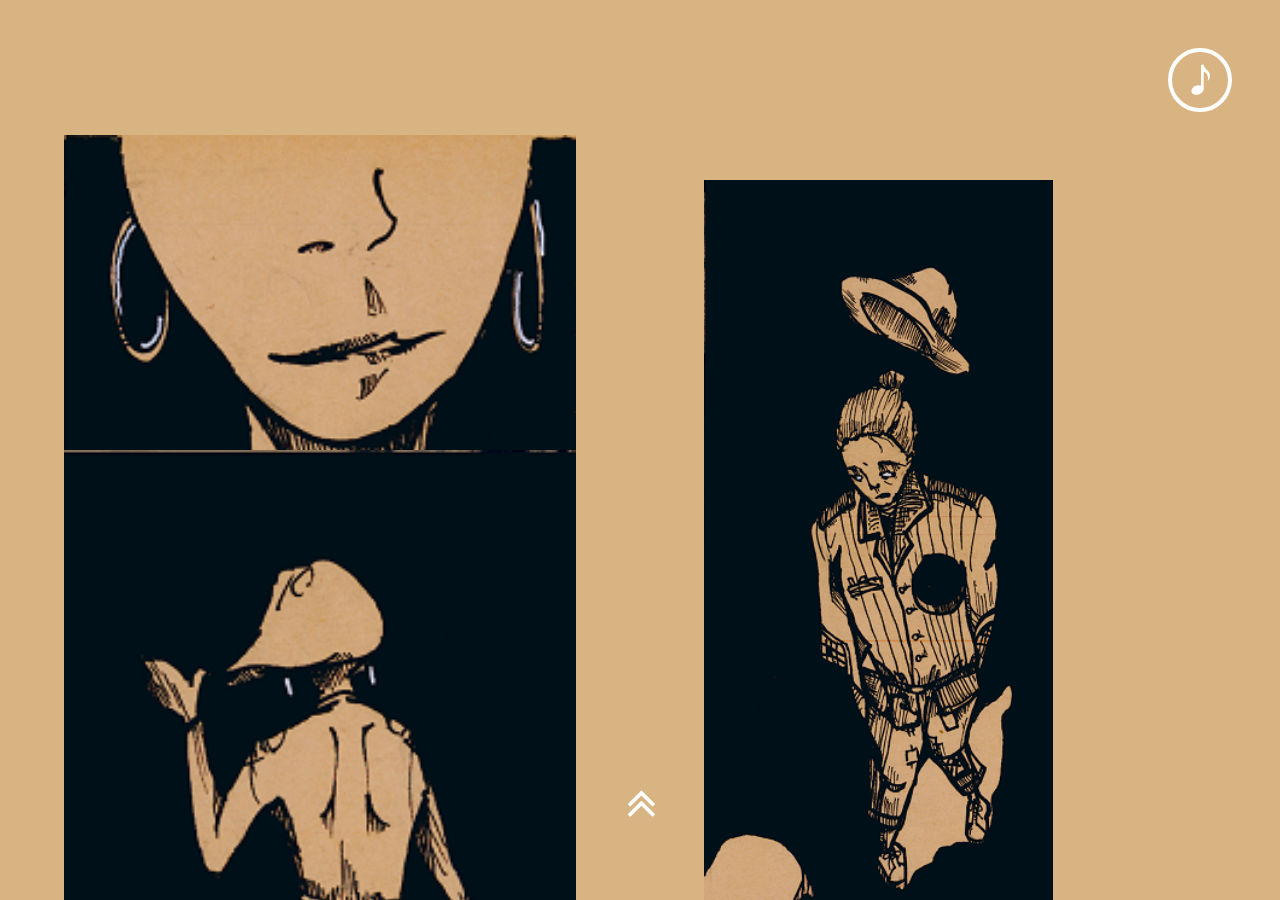
==== 2019-Halloween-H5-Page/index.html @ fe29098e "update" ====
<!DOCTYPE html>
<html lang="en">

<head>
    <meta charset="UTF-8">
    <title>Halloween</title>
    <meta name="viewport" content="width=device-width, initial-scale=1.0, user-scalable=no">
    <!-- Add your keywords and description here for SEO. -->
    <meta name="keywords" content="">
    <meta name="description" content="">
    <link rel="shortcut icon" type="image/png" href="images/favicon.png"/>

    <!-- Uncomment this if you need apple touch icon. -->
    <!--
    <link rel="apple-touch-icon" href="touch-icon-iphone.png">
    <link rel="apple-touch-icon" sizes="76x76" href="touch-icon-ipad.png">
    <link rel="apple-touch-icon" sizes="120x120" href="touch-icon-iphone-retina.png">
    <link rel="apple-touch-icon" sizes="152x152" href="touch-icon-ipad-retina.png">
    -->

    <!-- Don't delete this. It's needed for development workflow. -->
    <link rel="stylesheet" href="stylesheets/bundle.css">
</head>

<body>
<div class="loading-overlay">
    <img src="images/loading.svg">
</div>

<div class="swiper-container">
    <div class="swiper-wrapper">
        <div class="swiper-slide slide-1">
            <div class="item-image animated" data-ani-name="fadeInLeft" data-ani-duration="1s" data-ani-delay="0s"></div>
            <div class="item-image2 animated" data-ani-name="fadeInLeft" data-ani-duration="1s" data-ani-delay="0.4s"></div>
            <div class="item-image3 animated" data-ani-name="fadeInRight" data-ani-duration="1s" data-ani-delay="0.8s"></div>
        </div>
        <div class="swiper-slide slide-2">
            <div class="item-image animated" data-ani-name="fadeInLeft" data-ani-duration="1s" data-ani-delay="0s"></div>
            <div class="item-image2 animated" data-ani-name="fadeInRight" data-ani-duration="1s" data-ani-delay="0.4s"></div>
            <div class="item-image3 animated" data-ani-name="fadeInUp" data-ani-duration="1s" data-ani-delay="1.2s"></div>
            <div class="item-image4 animated" data-ani-name="fadeInRight" data-ani-duration="1s" data-ani-delay="0.8s"></div>
        </div>
    </div>
</div>

<button class="up-arrow">
    <i class="icon-angle-double-up"></i>
</button>

<button class="btn-music">
    <i class="icon-note"></i>
</button>

<audio loop>
    <source src="audios/bgm.mp3" type="audio/mpeg">
</audio>

<!-- Don't delete this. It's needed for development workflow. -->
<script src="javascripts/bundle.js"></script>

</body>

</html>
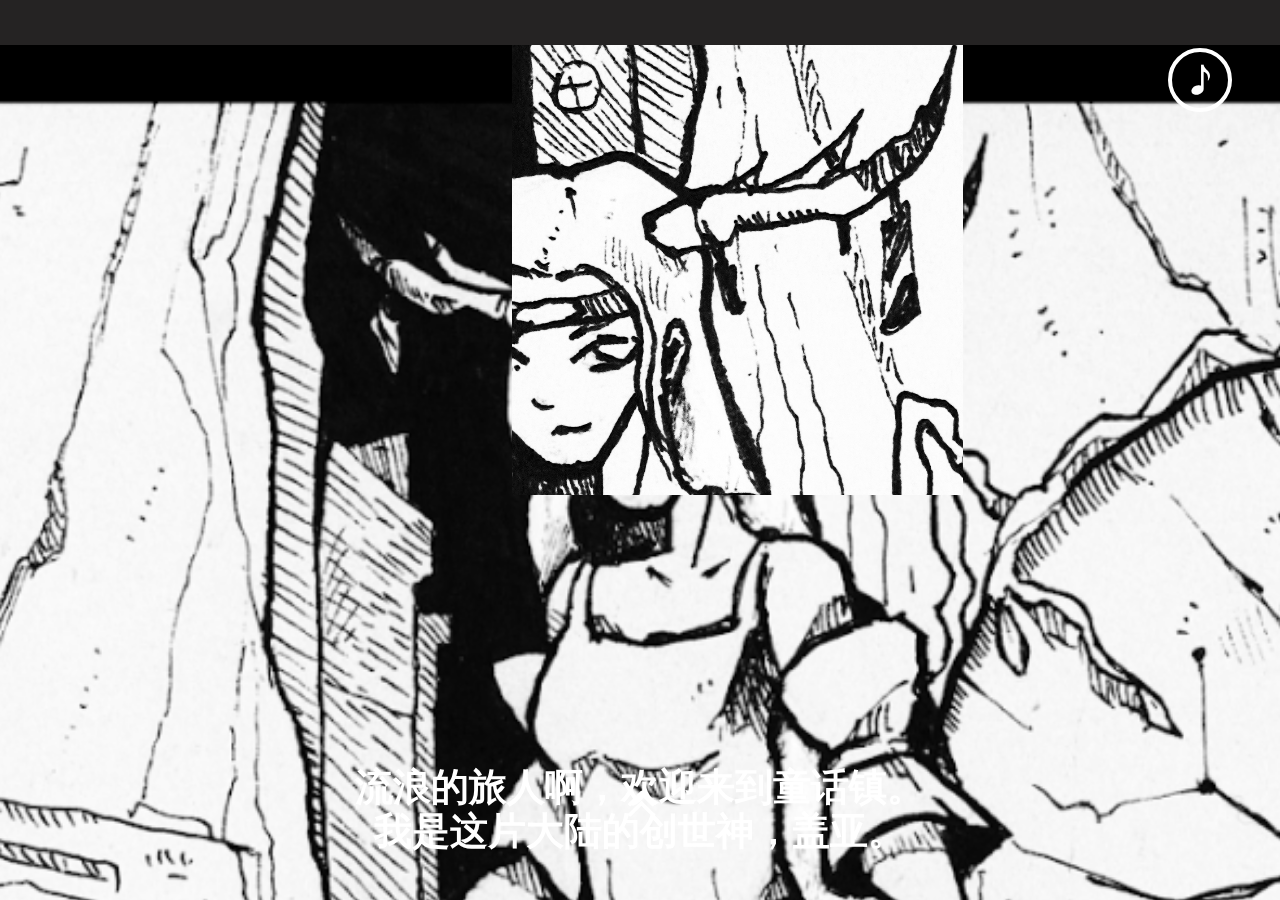
==== commit 0afa64a1: "demo 1" ====
--- a/2019-Halloween-H5-Page/index.html
+++ b/2019-Halloween-H5-Page/index.html
@@ -19,7 +19,7 @@
     -->
 
     <!-- Don't delete this. It's needed for development workflow. -->
-    <link rel="stylesheet" href="stylesheets/bundle.css">
+    <link rel="stylesheet" href="stylesheets/bundle.min.css">
 </head>
 
 <body>
@@ -30,15 +30,73 @@
 <div class="swiper-container">
     <div class="swiper-wrapper">
         <div class="swiper-slide slide-1">
-            <div class="item-image animated" data-ani-name="fadeInLeft" data-ani-duration="1s" data-ani-delay="0s"></div>
-            <div class="item-image2 animated" data-ani-name="fadeInLeft" data-ani-duration="1s" data-ani-delay="0.4s"></div>
-            <div class="item-image3 animated" data-ani-name="fadeInRight" data-ani-duration="1s" data-ani-delay="0.8s"></div>
+            <div class="item-image1 animated" data-ani-name="fadeInLeft" data-ani-duration="1s" data-ani-delay="0s"></div>
+            <div class="item-image2 animated" data-ani-name="fadeInRight" data-ani-duration="1s" data-ani-delay="0.9s"></div>
+            <p class="item-text animated" data-ani-name="fadeInRight" data-ani-duration="1s" data-ani-delay="1.2s">
+                流浪的旅人啊，欢迎来到童话镇。<br/>我是这片大陆的创世神，盖亚。
+            </p>
         </div>
         <div class="swiper-slide slide-2">
-            <div class="item-image animated" data-ani-name="fadeInLeft" data-ani-duration="1s" data-ani-delay="0s"></div>
-            <div class="item-image2 animated" data-ani-name="fadeInRight" data-ani-duration="1s" data-ani-delay="0.4s"></div>
-            <div class="item-image3 animated" data-ani-name="fadeInUp" data-ani-duration="1s" data-ani-delay="1.2s"></div>
-            <div class="item-image4 animated" data-ani-name="fadeInRight" data-ani-duration="1s" data-ani-delay="0.8s"></div>
+            <marquee scrollamount="10" direction="right" behavior="scroll">
+                <img class="item-image" src="../images/02.png">
+                <img class="item-image" src="../images/02.png">
+                <img class="item-image" src="../images/02.png">
+                <img class="item-image" src="../images/02.png">
+                <img class="item-image" src="../images/02.png">
+                <img class="item-image" src="../images/02.png">
+                <img class="item-image" src="../images/02.png">
+            </marquee>
+            <p class="item-text animated" data-ani-name="fadeInLeft" data-ani-duration="2s" data-ani-delay="0.3s">
+                在这片大陆上,<br/>你会遇见英勇的勇士。
+            </p>
+        </div>
+        <div class="swiper-slide slide-3">
+            <marquee scrollamount="10" direction="left" behavior="scroll">
+                <img class="item-image" src="../images/03.png">
+                <img class="item-image" src="../images/03.png">
+                <img class="item-image" src="../images/03.png">
+                <img class="item-image" src="../images/03.png">
+                <img class="item-image" src="../images/03.png">
+                <img class="item-image" src="../images/03.png">
+                <img class="item-image" src="../images/02.png">
+            </marquee>
+            <p class="item-text animated" data-ani-name="fadeInRight" data-ani-duration="2s" data-ani-delay="0.3s">也有看见温柔的姑娘,</p>
+        </div>
+        <div class="swiper-slide slide-4">
+            <img class="item-image" src="../images/04.gif">
+            <p class="item-text animated" data-ani-name="fadeInUp" data-ani-duration="1s" data-ani-delay="0.3s">但是… … 这并不是全部。</p>
+        </div>
+        <div class="swiper-slide slide-5">
+            <marquee scrollamount="10" direction="right" behavior="alternate">
+                <img class="item-image" src="../images/05.png">
+            </marquee>
+            <p class="item-text animated" data-ani-name="fadeInRight" data-ani-duration="2s" data-ani-delay="0.3s">创造与毁灭共存，正义与邪恶共生。我相信混沌。</p>
+        </div>
+        <div class="swiper-slide slide-6">
+            <div class="item-image animated" data-ani-name="flipInY" data-ani-duration="1s" data-ani-delay="0s"></div>
+            <p class="item-text animated" data-ani-name="fadeInRight" data-ani-duration="1s" data-ani-delay="0.6s">11月1，是这片大陆年度祭典的一天，也是紧接着万圣夜百鬼夜行的一天。</p>
+        </div>
+        <div class="swiper-slide slide-7">
+            <div class="item-image animated" data-ani-name="fadeInDown" data-ani-duration="1s" data-ani-delay="0s"></div>
+            <p class="item-text animated" data-ani-name="fadeInUp" data-ani-duration="1s" data-ani-delay="0.6s">加入我们，加入我。</p>
+        </div>
+        <div class="swiper-slide slide-8">
+            <p class="item-text1 animated" data-ani-name="fadeInDown" data-ani-duration="1s" data-ani-delay="0s">
+                11/01，8PM-12AM，<br/>童话镇不见不散
+            </p>
+            <div class="item-image animated" data-ani-name="flipInY" data-ani-duration="1s" data-ani-delay="0.3s"></div>
+            <p class="item-text2 animated" data-ani-name="fadeInUp" data-ani-duration="1s" data-ani-delay="0.6s">
+                【HI SQUARE 二维码】 <br/>
+                20-07 127th Street,TOPSAA INC, R floor, Flushing<br/>
+                11/ 01, 8PM-12AM<br/>
+                Halloween Immersive Party Experience<br/>
+            </p>
+        </div>
+        <div class="swiper-slide slide-9">
+            <div class="item-image1 animated" data-ani-name="flipInY" data-ani-duration="1s" data-ani-delay="0s"></div>
+            <div class="item-image2 animated" data-ani-name="flipInY" data-ani-duration="1s" data-ani-delay="0s"></div>
+            <div class="item-image3 animated" data-ani-name="flipInY" data-ani-duration="1s" data-ani-delay="0s"></div>
+            <div class="item-image4 animated" data-ani-name="flipInY" data-ani-duration="1s" data-ani-delay="0s"></div>
         </div>
     </div>
 </div>
@@ -56,7 +114,7 @@
 </audio>
 
 <!-- Don't delete this. It's needed for development workflow. -->
-<script src="javascripts/bundle.js"></script>
+<script src="javascripts/bundle.min.js"></script>
 
 </body>
 
--- a/2019-Halloween-H5-Page/stylesheets/bundle.min.css
+++ b/2019-Halloween-H5-Page/stylesheets/bundle.min.css
@@ -0,0 +1,7 @@
+@charset "UTF-8";/*! normalize.css v5.0.0 | MIT License | github.com/necolas/normalize.css */button,hr,input{overflow:visible}audio,canvas,progress,video{display:inline-block}progress,sub,sup{vertical-align:baseline}*,legend{box-sizing:border-box}html{font-family:sans-serif;line-height:1.15;-ms-text-size-adjust:100%;-webkit-text-size-adjust:100%}body{margin:0}article,aside,details,figcaption,figure,footer,header,main,menu,nav,section{display:block}h1{font-size:2em;margin:.67em 0}figure{margin:1em 40px}hr{box-sizing:content-box;height:0}code,kbd,pre,samp{font-family:monospace,monospace;font-size:1em}a{background-color:transparent;-webkit-text-decoration-skip:objects}a:active,a:hover{outline-width:0}abbr[title]{border-bottom:none;text-decoration:underline;text-decoration:underline dotted}b,strong{font-weight:bolder}dfn{font-style:italic}mark{background-color:#ff0;color:#000}small{font-size:80%}sub,sup{font-size:75%;line-height:0;position:relative}sub{bottom:-.25em}sup{top:-.5em}audio:not([controls]){display:none;height:0}img{border-style:none}svg:not(:root){overflow:hidden}button,input,optgroup,select,textarea{font-family:sans-serif;font-size:100%;line-height:1.15;margin:0}button,select{text-transform:none}[type=reset],[type=submit],button,html [type=button]{-webkit-appearance:button}[type=button]::-moz-focus-inner,[type=reset]::-moz-focus-inner,[type=submit]::-moz-focus-inner,button::-moz-focus-inner{border-style:none;padding:0}[type=button]:-moz-focusring,[type=reset]:-moz-focusring,[type=submit]:-moz-focusring,button:-moz-focusring{outline:ButtonText dotted 1px}fieldset{border:1px solid silver;margin:0 2px;padding:.35em .625em .75em}legend{color:inherit;display:table;max-width:100%;padding:0;white-space:normal}textarea{overflow:auto}[type=checkbox],[type=radio]{box-sizing:border-box;padding:0}[type=number]::-webkit-inner-spin-button,[type=number]::-webkit-outer-spin-button{height:auto}.swiper-slide,.swiper-wrapper{width:100%;height:100%;position:relative}[type=search]{-webkit-appearance:textfield;outline-offset:-2px}[type=search]::-webkit-search-cancel-button,[type=search]::-webkit-search-decoration{-webkit-appearance:none}::-webkit-file-upload-button{-webkit-appearance:button;font:inherit}summary{display:list-item}[hidden],template{display:none}.swiper-container{margin-left:auto;margin-right:auto;position:relative;overflow:hidden;z-index:1}.swiper-container-no-flexbox .swiper-slide{float:left}.swiper-container-vertical>.swiper-wrapper{-webkit-box-orient:vertical;-moz-box-orient:vertical;-ms-flex-direction:column;-webkit-flex-direction:column;flex-direction:column}.swiper-wrapper{z-index:1;display:-webkit-box;display:-moz-box;display:-ms-flexbox;display:-webkit-flex;display:flex;-webkit-transition-property:-webkit-transform;-moz-transition-property:-moz-transform;-o-transition-property:-o-transform;-ms-transition-property:-ms-transform;transition-property:transform;-webkit-box-sizing:content-box;-moz-box-sizing:content-box;box-sizing:content-box}.swiper-container-android .swiper-slide,.swiper-wrapper{-webkit-transform:translate3d(0,0,0);-moz-transform:translate3d(0,0,0);-o-transform:translate(0,0);-ms-transform:translate3d(0,0,0);transform:translate3d(0,0,0)}.swiper-container-multirow>.swiper-wrapper{-webkit-box-lines:multiple;-moz-box-lines:multiple;-ms-flex-wrap:wrap;-webkit-flex-wrap:wrap;flex-wrap:wrap}.swiper-container-free-mode>.swiper-wrapper{-webkit-transition-timing-function:ease-out;-moz-transition-timing-function:ease-out;-ms-transition-timing-function:ease-out;-o-transition-timing-function:ease-out;transition-timing-function:ease-out;margin:0 auto}.swiper-slide{-webkit-flex-shrink:0;-ms-flex:0 0 auto;flex-shrink:0}.swiper-container-autoheight,.swiper-container-autoheight .swiper-slide{height:auto}.swiper-container-autoheight .swiper-wrapper{-webkit-box-align:start;-ms-flex-align:start;-webkit-align-items:flex-start;align-items:flex-start;-webkit-transition-property:-webkit-transform,height;-moz-transition-property:-moz-transform;-o-transition-property:-o-transform;-ms-transition-property:-ms-transform;transition-property:transform,height}.swiper-container .swiper-notification{position:absolute;left:0;top:0;pointer-events:none;opacity:0;z-index:-1000}.swiper-wp8-horizontal{-ms-touch-action:pan-y;touch-action:pan-y}.swiper-wp8-vertical{-ms-touch-action:pan-x;touch-action:pan-x}.swiper-button-next,.swiper-button-prev{position:absolute;top:50%;width:27px;height:44px;margin-top:-22px;z-index:10;cursor:pointer;-moz-background-size:27px 44px;-webkit-background-size:27px 44px;background-size:27px 44px;background-position:center;background-repeat:no-repeat}.swiper-button-next.swiper-button-disabled,.swiper-button-prev.swiper-button-disabled{opacity:.35;cursor:auto;pointer-events:none}.swiper-button-prev,.swiper-container-rtl .swiper-button-next{background-image:url("data:image/svg+xml;charset=utf-8,%3Csvg%20xmlns%3D'http%3A%2F%2Fwww.w3.org%2F2000%2Fsvg'%20viewBox%3D'0%200%2027%2044'%3E%3Cpath%20d%3D'M0%2C22L22%2C0l2.1%2C2.1L4.2%2C22l19.9%2C19.9L22%2C44L0%2C22L0%2C22L0%2C22z'%20fill%3D'%23007aff'%2F%3E%3C%2Fsvg%3E");left:10px;right:auto}.swiper-button-prev.swiper-button-black,.swiper-container-rtl .swiper-button-next.swiper-button-black{background-image:url("data:image/svg+xml;charset=utf-8,%3Csvg%20xmlns%3D'http%3A%2F%2Fwww.w3.org%2F2000%2Fsvg'%20viewBox%3D'0%200%2027%2044'%3E%3Cpath%20d%3D'M0%2C22L22%2C0l2.1%2C2.1L4.2%2C22l19.9%2C19.9L22%2C44L0%2C22L0%2C22L0%2C22z'%20fill%3D'%23000000'%2F%3E%3C%2Fsvg%3E")}.swiper-button-prev.swiper-button-white,.swiper-container-rtl .swiper-button-next.swiper-button-white{background-image:url("data:image/svg+xml;charset=utf-8,%3Csvg%20xmlns%3D'http%3A%2F%2Fwww.w3.org%2F2000%2Fsvg'%20viewBox%3D'0%200%2027%2044'%3E%3Cpath%20d%3D'M0%2C22L22%2C0l2.1%2C2.1L4.2%2C22l19.9%2C19.9L22%2C44L0%2C22L0%2C22L0%2C22z'%20fill%3D'%23ffffff'%2F%3E%3C%2Fsvg%3E")}.swiper-button-next,.swiper-container-rtl .swiper-button-prev{background-image:url("data:image/svg+xml;charset=utf-8,%3Csvg%20xmlns%3D'http%3A%2F%2Fwww.w3.org%2F2000%2Fsvg'%20viewBox%3D'0%200%2027%2044'%3E%3Cpath%20d%3D'M27%2C22L27%2C22L5%2C44l-2.1-2.1L22.8%2C22L2.9%2C2.1L5%2C0L27%2C22L27%2C22z'%20fill%3D'%23007aff'%2F%3E%3C%2Fsvg%3E");right:10px;left:auto}.swiper-button-next.swiper-button-black,.swiper-container-rtl .swiper-button-prev.swiper-button-black{background-image:url("data:image/svg+xml;charset=utf-8,%3Csvg%20xmlns%3D'http%3A%2F%2Fwww.w3.org%2F2000%2Fsvg'%20viewBox%3D'0%200%2027%2044'%3E%3Cpath%20d%3D'M27%2C22L27%2C22L5%2C44l-2.1-2.1L22.8%2C22L2.9%2C2.1L5%2C0L27%2C22L27%2C22z'%20fill%3D'%23000000'%2F%3E%3C%2Fsvg%3E")}.swiper-button-next.swiper-button-white,.swiper-container-rtl .swiper-button-prev.swiper-button-white{background-image:url("data:image/svg+xml;charset=utf-8,%3Csvg%20xmlns%3D'http%3A%2F%2Fwww.w3.org%2F2000%2Fsvg'%20viewBox%3D'0%200%2027%2044'%3E%3Cpath%20d%3D'M27%2C22L27%2C22L5%2C44l-2.1-2.1L22.8%2C22L2.9%2C2.1L5%2C0L27%2C22L27%2C22z'%20fill%3D'%23ffffff'%2F%3E%3C%2Fsvg%3E")}.swiper-pagination{position:absolute;text-align:center;-webkit-transition:.3s;-moz-transition:.3s;-o-transition:.3s;transition:.3s;-webkit-transform:translate3d(0,0,0);-ms-transform:translate3d(0,0,0);-o-transform:translate3d(0,0,0);transform:translate3d(0,0,0);z-index:10}.swiper-pagination.swiper-pagination-hidden{opacity:0}.swiper-container-horizontal>.swiper-pagination-bullets,.swiper-pagination-custom,.swiper-pagination-fraction{bottom:10px;left:0;width:100%}.swiper-pagination-bullet{width:8px;height:8px;display:inline-block;border-radius:100%;background:#000;opacity:.2}button.swiper-pagination-bullet{border:none;margin:0;padding:0;box-shadow:none;-moz-appearance:none;-ms-appearance:none;-webkit-appearance:none;appearance:none}.swiper-pagination-clickable .swiper-pagination-bullet{cursor:pointer}.swiper-pagination-white .swiper-pagination-bullet{background:#fff}.swiper-pagination-bullet-active{opacity:1;background:#007aff}.swiper-pagination-white .swiper-pagination-bullet-active{background:#fff}.swiper-pagination-black .swiper-pagination-bullet-active{background:#000}.swiper-container-vertical>.swiper-pagination-bullets{right:10px;top:50%;-webkit-transform:translate3d(0,-50%,0);-moz-transform:translate3d(0,-50%,0);-o-transform:translate(0,-50%);-ms-transform:translate3d(0,-50%,0);transform:translate3d(0,-50%,0)}.swiper-container-vertical>.swiper-pagination-bullets .swiper-pagination-bullet{margin:5px 0;display:block}.swiper-container-horizontal>.swiper-pagination-bullets .swiper-pagination-bullet{margin:0 5px}.swiper-pagination-progress{background:rgba(0,0,0,.25);position:absolute}.swiper-pagination-progress .swiper-pagination-progressbar{background:#007aff;position:absolute;left:0;top:0;width:100%;height:100%;-webkit-transform:scale(0);-ms-transform:scale(0);-o-transform:scale(0);transform:scale(0);-webkit-transform-origin:left top;-moz-transform-origin:left top;-ms-transform-origin:left top;-o-transform-origin:left top;transform-origin:left top}.swiper-container-rtl .swiper-pagination-progress .swiper-pagination-progressbar{-webkit-transform-origin:right top;-moz-transform-origin:right top;-ms-transform-origin:right top;-o-transform-origin:right top;transform-origin:right top}.swiper-container-horizontal>.swiper-pagination-progress{width:100%;height:4px;left:0;top:0}.swiper-container-vertical>.swiper-pagination-progress{width:4px;height:100%;left:0;top:0}.swiper-pagination-progress.swiper-pagination-white{background:rgba(255,255,255,.5)}.swiper-pagination-progress.swiper-pagination-white .swiper-pagination-progressbar{background:#fff}.swiper-pagination-progress.swiper-pagination-black .swiper-pagination-progressbar{background:#000}.swiper-container-3d{-webkit-perspective:1200px;-moz-perspective:1200px;-o-perspective:1200px;perspective:1200px}.swiper-container-3d .swiper-cube-shadow,.swiper-container-3d .swiper-slide,.swiper-container-3d .swiper-slide-shadow-bottom,.swiper-container-3d .swiper-slide-shadow-left,.swiper-container-3d .swiper-slide-shadow-right,.swiper-container-3d .swiper-slide-shadow-top,.swiper-container-3d .swiper-wrapper{-webkit-transform-style:preserve-3d;-moz-transform-style:preserve-3d;-ms-transform-style:preserve-3d;transform-style:preserve-3d}.swiper-container-3d .swiper-slide-shadow-bottom,.swiper-container-3d .swiper-slide-shadow-left,.swiper-container-3d .swiper-slide-shadow-right,.swiper-container-3d .swiper-slide-shadow-top{position:absolute;left:0;top:0;width:100%;height:100%;pointer-events:none;z-index:10}.swiper-container-3d .swiper-slide-shadow-left{background-image:-webkit-gradient(linear,left top,right top,from(rgba(0,0,0,.5)),to(rgba(0,0,0,0)));background-image:-webkit-linear-gradient(right,rgba(0,0,0,.5),rgba(0,0,0,0));background-image:-moz-linear-gradient(right,rgba(0,0,0,.5),rgba(0,0,0,0));background-image:-o-linear-gradient(right,rgba(0,0,0,.5),rgba(0,0,0,0));background-image:linear-gradient(to left,rgba(0,0,0,.5),rgba(0,0,0,0))}.swiper-container-3d .swiper-slide-shadow-right{background-image:-webkit-gradient(linear,right top,left top,from(rgba(0,0,0,.5)),to(rgba(0,0,0,0)));background-image:-webkit-linear-gradient(left,rgba(0,0,0,.5),rgba(0,0,0,0));background-image:-moz-linear-gradient(left,rgba(0,0,0,.5),rgba(0,0,0,0));background-image:-o-linear-gradient(left,rgba(0,0,0,.5),rgba(0,0,0,0));background-image:linear-gradient(to right,rgba(0,0,0,.5),rgba(0,0,0,0))}.swiper-container-3d .swiper-slide-shadow-top{background-image:-webkit-gradient(linear,left top,left bottom,from(rgba(0,0,0,.5)),to(rgba(0,0,0,0)));background-image:-webkit-linear-gradient(bottom,rgba(0,0,0,.5),rgba(0,0,0,0));background-image:-moz-linear-gradient(bottom,rgba(0,0,0,.5),rgba(0,0,0,0));background-image:-o-linear-gradient(bottom,rgba(0,0,0,.5),rgba(0,0,0,0));background-image:linear-gradient(to top,rgba(0,0,0,.5),rgba(0,0,0,0))}.swiper-container-3d .swiper-slide-shadow-bottom{background-image:-webkit-gradient(linear,left bottom,left top,from(rgba(0,0,0,.5)),to(rgba(0,0,0,0)));background-image:-webkit-linear-gradient(top,rgba(0,0,0,.5),rgba(0,0,0,0));background-image:-moz-linear-gradient(top,rgba(0,0,0,.5),rgba(0,0,0,0));background-image:-o-linear-gradient(top,rgba(0,0,0,.5),rgba(0,0,0,0));background-image:linear-gradient(to bottom,rgba(0,0,0,.5),rgba(0,0,0,0))}.swiper-container-coverflow .swiper-wrapper,.swiper-container-flip .swiper-wrapper{-ms-perspective:1200px}.swiper-container-cube,.swiper-container-flip{overflow:visible}.swiper-container-cube .swiper-slide,.swiper-container-flip .swiper-slide{pointer-events:none;-webkit-backface-visibility:hidden;-moz-backface-visibility:hidden;-ms-backface-visibility:hidden;backface-visibility:hidden;z-index:1}.swiper-container-cube .swiper-slide .swiper-slide,.swiper-container-flip .swiper-slide .swiper-slide{pointer-events:none}.swiper-container-cube .swiper-slide-active,.swiper-container-cube .swiper-slide-active .swiper-slide-active,.swiper-container-flip .swiper-slide-active,.swiper-container-flip .swiper-slide-active .swiper-slide-active{pointer-events:auto}.swiper-container-cube .swiper-slide-shadow-bottom,.swiper-container-cube .swiper-slide-shadow-left,.swiper-container-cube .swiper-slide-shadow-right,.swiper-container-cube .swiper-slide-shadow-top,.swiper-container-flip .swiper-slide-shadow-bottom,.swiper-container-flip .swiper-slide-shadow-left,.swiper-container-flip .swiper-slide-shadow-right,.swiper-container-flip .swiper-slide-shadow-top{z-index:0;-webkit-backface-visibility:hidden;-moz-backface-visibility:hidden;-ms-backface-visibility:hidden;backface-visibility:hidden}.swiper-container-cube .swiper-slide{visibility:hidden;-webkit-transform-origin:0 0;-moz-transform-origin:0 0;-ms-transform-origin:0 0;transform-origin:0 0;width:100%;height:100%}.swiper-container-cube.swiper-container-rtl .swiper-slide{-webkit-transform-origin:100% 0;-moz-transform-origin:100% 0;-ms-transform-origin:100% 0;transform-origin:100% 0}.swiper-container-cube .swiper-slide-active,.swiper-container-cube .swiper-slide-next,.swiper-container-cube .swiper-slide-next+.swiper-slide,.swiper-container-cube .swiper-slide-prev{pointer-events:auto;visibility:visible}.swiper-container-cube .swiper-cube-shadow{position:absolute;left:0;bottom:0;width:100%;height:100%;background:#000;opacity:.6;-webkit-filter:blur(50px);filter:blur(50px);z-index:0}.swiper-container-fade.swiper-container-free-mode .swiper-slide{-webkit-transition-timing-function:ease-out;-moz-transition-timing-function:ease-out;-ms-transition-timing-function:ease-out;-o-transition-timing-function:ease-out;transition-timing-function:ease-out}.swiper-container-fade .swiper-slide{pointer-events:none;-webkit-transition-property:opacity;-moz-transition-property:opacity;-o-transition-property:opacity;transition-property:opacity}.swiper-container-fade .swiper-slide .swiper-slide{pointer-events:none}.swiper-container-fade .swiper-slide-active,.swiper-container-fade .swiper-slide-active .swiper-slide-active{pointer-events:auto}.swiper-zoom-container{width:100%;height:100%;display:-webkit-box;display:-moz-box;display:-ms-flexbox;display:-webkit-flex;display:flex;-webkit-box-pack:center;-moz-box-pack:center;-ms-flex-pack:center;-webkit-justify-content:center;justify-content:center;-webkit-box-align:center;-moz-box-align:center;-ms-flex-align:center;-webkit-align-items:center;align-items:center;text-align:center}.swiper-zoom-container>canvas,.swiper-zoom-container>img,.swiper-zoom-container>svg{max-width:100%;max-height:100%;object-fit:contain}.swiper-scrollbar{border-radius:10px;position:relative;-ms-touch-action:none;background:rgba(0,0,0,.1)}.swiper-container-horizontal>.swiper-scrollbar{position:absolute;left:1%;bottom:3px;z-index:50;height:5px;width:98%}.swiper-container-vertical>.swiper-scrollbar{position:absolute;right:3px;top:1%;z-index:50;width:5px;height:98%}.swiper-scrollbar-drag{height:100%;width:100%;position:relative;background:rgba(0,0,0,.5);border-radius:10px;left:0;top:0}.loading-overlay,html{background-color:#000}.swiper-scrollbar-cursor-drag{cursor:move}.swiper-lazy-preloader{width:42px;height:42px;position:absolute;left:50%;top:50%;margin-left:-21px;margin-top:-21px;z-index:10;-webkit-transform-origin:50%;-moz-transform-origin:50%;transform-origin:50%;-webkit-animation:swiper-preloader-spin 1s steps(12,end) infinite;-moz-animation:swiper-preloader-spin 1s steps(12,end) infinite;animation:swiper-preloader-spin 1s steps(12,end) infinite}body,html{position:relative;width:100%;height:100%}.swiper-lazy-preloader:after{display:block;content:"";width:100%;height:100%;background-image:url("data:image/svg+xml;charset=utf-8,%3Csvg%20viewBox%3D'0%200%20120%20120'%20xmlns%3D'http%3A%2F%2Fwww.w3.org%2F2000%2Fsvg'%20xmlns%3Axlink%3D'http%3A%2F%2Fwww.w3.org%2F1999%2Fxlink'%3E%3Cdefs%3E%3Cline%20id%3D'l'%20x1%3D'60'%20x2%3D'60'%20y1%3D'7'%20y2%3D'27'%20stroke%3D'%236c6c6c'%20stroke-width%3D'11'%20stroke-linecap%3D'round'%2F%3E%3C%2Fdefs%3E%3Cg%3E%3Cuse%20xlink%3Ahref%3D'%23l'%20opacity%3D'.27'%2F%3E%3Cuse%20xlink%3Ahref%3D'%23l'%20opacity%3D'.27'%20transform%3D'rotate(30%2060%2C60)'%2F%3E%3Cuse%20xlink%3Ahref%3D'%23l'%20opacity%3D'.27'%20transform%3D'rotate(60%2060%2C60)'%2F%3E%3Cuse%20xlink%3Ahref%3D'%23l'%20opacity%3D'.27'%20transform%3D'rotate(90%2060%2C60)'%2F%3E%3Cuse%20xlink%3Ahref%3D'%23l'%20opacity%3D'.27'%20transform%3D'rotate(120%2060%2C60)'%2F%3E%3Cuse%20xlink%3Ahref%3D'%23l'%20opacity%3D'.27'%20transform%3D'rotate(150%2060%2C60)'%2F%3E%3Cuse%20xlink%3Ahref%3D'%23l'%20opacity%3D'.37'%20transform%3D'rotate(180%2060%2C60)'%2F%3E%3Cuse%20xlink%3Ahref%3D'%23l'%20opacity%3D'.46'%20transform%3D'rotate(210%2060%2C60)'%2F%3E%3Cuse%20xlink%3Ahref%3D'%23l'%20opacity%3D'.56'%20transform%3D'rotate(240%2060%2C60)'%2F%3E%3Cuse%20xlink%3Ahref%3D'%23l'%20opacity%3D'.66'%20transform%3D'rotate(270%2060%2C60)'%2F%3E%3Cuse%20xlink%3Ahref%3D'%23l'%20opacity%3D'.75'%20transform%3D'rotate(300%2060%2C60)'%2F%3E%3Cuse%20xlink%3Ahref%3D'%23l'%20opacity%3D'.85'%20transform%3D'rotate(330%2060%2C60)'%2F%3E%3C%2Fg%3E%3C%2Fsvg%3E");background-position:50%;-webkit-background-size:100%;background-size:100%;background-repeat:no-repeat}.swiper-lazy-preloader-white:after{background-image:url("data:image/svg+xml;charset=utf-8,%3Csvg%20viewBox%3D'0%200%20120%20120'%20xmlns%3D'http%3A%2F%2Fwww.w3.org%2F2000%2Fsvg'%20xmlns%3Axlink%3D'http%3A%2F%2Fwww.w3.org%2F1999%2Fxlink'%3E%3Cdefs%3E%3Cline%20id%3D'l'%20x1%3D'60'%20x2%3D'60'%20y1%3D'7'%20y2%3D'27'%20stroke%3D'%23fff'%20stroke-width%3D'11'%20stroke-linecap%3D'round'%2F%3E%3C%2Fdefs%3E%3Cg%3E%3Cuse%20xlink%3Ahref%3D'%23l'%20opacity%3D'.27'%2F%3E%3Cuse%20xlink%3Ahref%3D'%23l'%20opacity%3D'.27'%20transform%3D'rotate(30%2060%2C60)'%2F%3E%3Cuse%20xlink%3Ahref%3D'%23l'%20opacity%3D'.27'%20transform%3D'rotate(60%2060%2C60)'%2F%3E%3Cuse%20xlink%3Ahref%3D'%23l'%20opacity%3D'.27'%20transform%3D'rotate(90%2060%2C60)'%2F%3E%3Cuse%20xlink%3Ahref%3D'%23l'%20opacity%3D'.27'%20transform%3D'rotate(120%2060%2C60)'%2F%3E%3Cuse%20xlink%3Ahref%3D'%23l'%20opacity%3D'.27'%20transform%3D'rotate(150%2060%2C60)'%2F%3E%3Cuse%20xlink%3Ahref%3D'%23l'%20opacity%3D'.37'%20transform%3D'rotate(180%2060%2C60)'%2F%3E%3Cuse%20xlink%3Ahref%3D'%23l'%20opacity%3D'.46'%20transform%3D'rotate(210%2060%2C60)'%2F%3E%3Cuse%20xlink%3Ahref%3D'%23l'%20opacity%3D'.56'%20transform%3D'rotate(240%2060%2C60)'%2F%3E%3Cuse%20xlink%3Ahref%3D'%23l'%20opacity%3D'.66'%20transform%3D'rotate(270%2060%2C60)'%2F%3E%3Cuse%20xlink%3Ahref%3D'%23l'%20opacity%3D'.75'%20transform%3D'rotate(300%2060%2C60)'%2F%3E%3Cuse%20xlink%3Ahref%3D'%23l'%20opacity%3D'.85'%20transform%3D'rotate(330%2060%2C60)'%2F%3E%3C%2Fg%3E%3C%2Fsvg%3E")}@-webkit-keyframes swiper-preloader-spin{100%{-webkit-transform:rotate(360deg)}}@keyframes swiper-preloader-spin{100%{transform:rotate(360deg)}}/*!
+ * animate.css -https://daneden.github.io/animate.css/
+ * Version - 3.7.2
+ * Licensed under the MIT license - http://opensource.org/licenses/MIT
+ *
+ * Copyright (c) 2019 Daniel Eden
+ */@-webkit-keyframes bounce{20%,53%,80%,from,to{-webkit-animation-timing-function:cubic-bezier(.215,.61,.355,1);animation-timing-function:cubic-bezier(.215,.61,.355,1);-webkit-transform:translate3d(0,0,0);transform:translate3d(0,0,0)}40%,43%{-webkit-animation-timing-function:cubic-bezier(.755,.05,.855,.06);animation-timing-function:cubic-bezier(.755,.05,.855,.06);-webkit-transform:translate3d(0,-30px,0);transform:translate3d(0,-30px,0)}70%{-webkit-animation-timing-function:cubic-bezier(.755,.05,.855,.06);animation-timing-function:cubic-bezier(.755,.05,.855,.06);-webkit-transform:translate3d(0,-15px,0);transform:translate3d(0,-15px,0)}90%{-webkit-transform:translate3d(0,-4px,0);transform:translate3d(0,-4px,0)}}@keyframes bounce{20%,53%,80%,from,to{-webkit-animation-timing-function:cubic-bezier(.215,.61,.355,1);animation-timing-function:cubic-bezier(.215,.61,.355,1);-webkit-transform:translate3d(0,0,0);transform:translate3d(0,0,0)}40%,43%{-webkit-animation-timing-function:cubic-bezier(.755,.05,.855,.06);animation-timing-function:cubic-bezier(.755,.05,.855,.06);-webkit-transform:translate3d(0,-30px,0);transform:translate3d(0,-30px,0)}70%{-webkit-animation-timing-function:cubic-bezier(.755,.05,.855,.06);animation-timing-function:cubic-bezier(.755,.05,.855,.06);-webkit-transform:translate3d(0,-15px,0);transform:translate3d(0,-15px,0)}90%{-webkit-transform:translate3d(0,-4px,0);transform:translate3d(0,-4px,0)}}.bounce{-webkit-animation-name:bounce;animation-name:bounce;-webkit-transform-origin:center bottom;transform-origin:center bottom}@-webkit-keyframes flash{50%,from,to{opacity:1}25%,75%{opacity:0}}@keyframes flash{50%,from,to{opacity:1}25%,75%{opacity:0}}.flash{-webkit-animation-name:flash;animation-name:flash}@-webkit-keyframes pulse{from,to{-webkit-transform:scale3d(1,1,1);transform:scale3d(1,1,1)}50%{-webkit-transform:scale3d(1.05,1.05,1.05);transform:scale3d(1.05,1.05,1.05)}}@keyframes pulse{from,to{-webkit-transform:scale3d(1,1,1);transform:scale3d(1,1,1)}50%{-webkit-transform:scale3d(1.05,1.05,1.05);transform:scale3d(1.05,1.05,1.05)}}.pulse{-webkit-animation-name:pulse;animation-name:pulse}@-webkit-keyframes rubberBand{from,to{-webkit-transform:scale3d(1,1,1);transform:scale3d(1,1,1)}30%{-webkit-transform:scale3d(1.25,.75,1);transform:scale3d(1.25,.75,1)}40%{-webkit-transform:scale3d(.75,1.25,1);transform:scale3d(.75,1.25,1)}50%{-webkit-transform:scale3d(1.15,.85,1);transform:scale3d(1.15,.85,1)}65%{-webkit-transform:scale3d(.95,1.05,1);transform:scale3d(.95,1.05,1)}75%{-webkit-transform:scale3d(1.05,.95,1);transform:scale3d(1.05,.95,1)}}@keyframes rubberBand{from,to{-webkit-transform:scale3d(1,1,1);transform:scale3d(1,1,1)}30%{-webkit-transform:scale3d(1.25,.75,1);transform:scale3d(1.25,.75,1)}40%{-webkit-transform:scale3d(.75,1.25,1);transform:scale3d(.75,1.25,1)}50%{-webkit-transform:scale3d(1.15,.85,1);transform:scale3d(1.15,.85,1)}65%{-webkit-transform:scale3d(.95,1.05,1);transform:scale3d(.95,1.05,1)}75%{-webkit-transform:scale3d(1.05,.95,1);transform:scale3d(1.05,.95,1)}}.rubberBand{-webkit-animation-name:rubberBand;animation-name:rubberBand}@-webkit-keyframes shake{from,to{-webkit-transform:translate3d(0,0,0);transform:translate3d(0,0,0)}10%,30%,50%,70%,90%{-webkit-transform:translate3d(-10px,0,0);transform:translate3d(-10px,0,0)}20%,40%,60%,80%{-webkit-transform:translate3d(10px,0,0);transform:translate3d(10px,0,0)}}@keyframes shake{from,to{-webkit-transform:translate3d(0,0,0);transform:translate3d(0,0,0)}10%,30%,50%,70%,90%{-webkit-transform:translate3d(-10px,0,0);transform:translate3d(-10px,0,0)}20%,40%,60%,80%{-webkit-transform:translate3d(10px,0,0);transform:translate3d(10px,0,0)}}.shake{-webkit-animation-name:shake;animation-name:shake}@-webkit-keyframes headShake{0%{-webkit-transform:translateX(0);transform:translateX(0)}6.5%{-webkit-transform:translateX(-6px) rotateY(-9deg);transform:translateX(-6px) rotateY(-9deg)}18.5%{-webkit-transform:translateX(5px) rotateY(7deg);transform:translateX(5px) rotateY(7deg)}31.5%{-webkit-transform:translateX(-3px) rotateY(-5deg);transform:translateX(-3px) rotateY(-5deg)}43.5%{-webkit-transform:translateX(2px) rotateY(3deg);transform:translateX(2px) rotateY(3deg)}50%{-webkit-transform:translateX(0);transform:translateX(0)}}@keyframes headShake{0%{-webkit-transform:translateX(0);transform:translateX(0)}6.5%{-webkit-transform:translateX(-6px) rotateY(-9deg);transform:translateX(-6px) rotateY(-9deg)}18.5%{-webkit-transform:translateX(5px) rotateY(7deg);transform:translateX(5px) rotateY(7deg)}31.5%{-webkit-transform:translateX(-3px) rotateY(-5deg);transform:translateX(-3px) rotateY(-5deg)}43.5%{-webkit-transform:translateX(2px) rotateY(3deg);transform:translateX(2px) rotateY(3deg)}50%{-webkit-transform:translateX(0);transform:translateX(0)}}.headShake{-webkit-animation-timing-function:ease-in-out;animation-timing-function:ease-in-out;-webkit-animation-name:headShake;animation-name:headShake}@-webkit-keyframes swing{20%{-webkit-transform:rotate3d(0,0,1,15deg);transform:rotate3d(0,0,1,15deg)}40%{-webkit-transform:rotate3d(0,0,1,-10deg);transform:rotate3d(0,0,1,-10deg)}60%{-webkit-transform:rotate3d(0,0,1,5deg);transform:rotate3d(0,0,1,5deg)}80%{-webkit-transform:rotate3d(0,0,1,-5deg);transform:rotate3d(0,0,1,-5deg)}to{-webkit-transform:rotate3d(0,0,1,0deg);transform:rotate3d(0,0,1,0deg)}}@keyframes swing{20%{-webkit-transform:rotate3d(0,0,1,15deg);transform:rotate3d(0,0,1,15deg)}40%{-webkit-transform:rotate3d(0,0,1,-10deg);transform:rotate3d(0,0,1,-10deg)}60%{-webkit-transform:rotate3d(0,0,1,5deg);transform:rotate3d(0,0,1,5deg)}80%{-webkit-transform:rotate3d(0,0,1,-5deg);transform:rotate3d(0,0,1,-5deg)}to{-webkit-transform:rotate3d(0,0,1,0deg);transform:rotate3d(0,0,1,0deg)}}.swing{-webkit-transform-origin:top center;transform-origin:top center;-webkit-animation-name:swing;animation-name:swing}@-webkit-keyframes tada{from,to{-webkit-transform:scale3d(1,1,1);transform:scale3d(1,1,1)}10%,20%{-webkit-transform:scale3d(.9,.9,.9) rotate3d(0,0,1,-3deg);transform:scale3d(.9,.9,.9) rotate3d(0,0,1,-3deg)}30%,50%,70%,90%{-webkit-transform:scale3d(1.1,1.1,1.1) rotate3d(0,0,1,3deg);transform:scale3d(1.1,1.1,1.1) rotate3d(0,0,1,3deg)}40%,60%,80%{-webkit-transform:scale3d(1.1,1.1,1.1) rotate3d(0,0,1,-3deg);transform:scale3d(1.1,1.1,1.1) rotate3d(0,0,1,-3deg)}}@keyframes tada{from,to{-webkit-transform:scale3d(1,1,1);transform:scale3d(1,1,1)}10%,20%{-webkit-transform:scale3d(.9,.9,.9) rotate3d(0,0,1,-3deg);transform:scale3d(.9,.9,.9) rotate3d(0,0,1,-3deg)}30%,50%,70%,90%{-webkit-transform:scale3d(1.1,1.1,1.1) rotate3d(0,0,1,3deg);transform:scale3d(1.1,1.1,1.1) rotate3d(0,0,1,3deg)}40%,60%,80%{-webkit-transform:scale3d(1.1,1.1,1.1) rotate3d(0,0,1,-3deg);transform:scale3d(1.1,1.1,1.1) rotate3d(0,0,1,-3deg)}}.tada{-webkit-animation-name:tada;animation-name:tada}@-webkit-keyframes wobble{from,to{-webkit-transform:translate3d(0,0,0);transform:translate3d(0,0,0)}15%{-webkit-transform:translate3d(-25%,0,0) rotate3d(0,0,1,-5deg);transform:translate3d(-25%,0,0) rotate3d(0,0,1,-5deg)}30%{-webkit-transform:translate3d(20%,0,0) rotate3d(0,0,1,3deg);transform:translate3d(20%,0,0) rotate3d(0,0,1,3deg)}45%{-webkit-transform:translate3d(-15%,0,0) rotate3d(0,0,1,-3deg);transform:translate3d(-15%,0,0) rotate3d(0,0,1,-3deg)}60%{-webkit-transform:translate3d(10%,0,0) rotate3d(0,0,1,2deg);transform:translate3d(10%,0,0) rotate3d(0,0,1,2deg)}75%{-webkit-transform:translate3d(-5%,0,0) rotate3d(0,0,1,-1deg);transform:translate3d(-5%,0,0) rotate3d(0,0,1,-1deg)}}@keyframes wobble{from,to{-webkit-transform:translate3d(0,0,0);transform:translate3d(0,0,0)}15%{-webkit-transform:translate3d(-25%,0,0) rotate3d(0,0,1,-5deg);transform:translate3d(-25%,0,0) rotate3d(0,0,1,-5deg)}30%{-webkit-transform:translate3d(20%,0,0) rotate3d(0,0,1,3deg);transform:translate3d(20%,0,0) rotate3d(0,0,1,3deg)}45%{-webkit-transform:translate3d(-15%,0,0) rotate3d(0,0,1,-3deg);transform:translate3d(-15%,0,0) rotate3d(0,0,1,-3deg)}60%{-webkit-transform:translate3d(10%,0,0) rotate3d(0,0,1,2deg);transform:translate3d(10%,0,0) rotate3d(0,0,1,2deg)}75%{-webkit-transform:translate3d(-5%,0,0) rotate3d(0,0,1,-1deg);transform:translate3d(-5%,0,0) rotate3d(0,0,1,-1deg)}}.wobble{-webkit-animation-name:wobble;animation-name:wobble}@-webkit-keyframes jello{11.1%,from,to{-webkit-transform:translate3d(0,0,0);transform:translate3d(0,0,0)}22.2%{-webkit-transform:skewX(-12.5deg) skewY(-12.5deg);transform:skewX(-12.5deg) skewY(-12.5deg)}33.3%{-webkit-transform:skewX(6.25deg) skewY(6.25deg);transform:skewX(6.25deg) skewY(6.25deg)}44.4%{-webkit-transform:skewX(-3.125deg) skewY(-3.125deg);transform:skewX(-3.125deg) skewY(-3.125deg)}55.5%{-webkit-transform:skewX(1.5625deg) skewY(1.5625deg);transform:skewX(1.5625deg) skewY(1.5625deg)}66.6%{-webkit-transform:skewX(-.78125deg) skewY(-.78125deg);transform:skewX(-.78125deg) skewY(-.78125deg)}77.7%{-webkit-transform:skewX(.390625deg) skewY(.390625deg);transform:skewX(.390625deg) skewY(.390625deg)}88.8%{-webkit-transform:skewX(-.1953125deg) skewY(-.1953125deg);transform:skewX(-.1953125deg) skewY(-.1953125deg)}}@keyframes jello{11.1%,from,to{-webkit-transform:translate3d(0,0,0);transform:translate3d(0,0,0)}22.2%{-webkit-transform:skewX(-12.5deg) skewY(-12.5deg);transform:skewX(-12.5deg) skewY(-12.5deg)}33.3%{-webkit-transform:skewX(6.25deg) skewY(6.25deg);transform:skewX(6.25deg) skewY(6.25deg)}44.4%{-webkit-transform:skewX(-3.125deg) skewY(-3.125deg);transform:skewX(-3.125deg) skewY(-3.125deg)}55.5%{-webkit-transform:skewX(1.5625deg) skewY(1.5625deg);transform:skewX(1.5625deg) skewY(1.5625deg)}66.6%{-webkit-transform:skewX(-.78125deg) skewY(-.78125deg);transform:skewX(-.78125deg) skewY(-.78125deg)}77.7%{-webkit-transform:skewX(.390625deg) skewY(.390625deg);transform:skewX(.390625deg) skewY(.390625deg)}88.8%{-webkit-transform:skewX(-.1953125deg) skewY(-.1953125deg);transform:skewX(-.1953125deg) skewY(-.1953125deg)}}.jello{-webkit-animation-name:jello;animation-name:jello;-webkit-transform-origin:center;transform-origin:center}@-webkit-keyframes heartBeat{0%,28%,70%{-webkit-transform:scale(1);transform:scale(1)}14%,42%{-webkit-transform:scale(1.3);transform:scale(1.3)}}@keyframes heartBeat{0%,28%,70%{-webkit-transform:scale(1);transform:scale(1)}14%,42%{-webkit-transform:scale(1.3);transform:scale(1.3)}}.heartBeat{-webkit-animation-name:heartBeat;animation-name:heartBeat;-webkit-animation-duration:1.3s;animation-duration:1.3s;-webkit-animation-timing-function:ease-in-out;animation-timing-function:ease-in-out}@-webkit-keyframes bounceIn{20%,40%,60%,80%,from,to{-webkit-animation-timing-function:cubic-bezier(.215,.61,.355,1);animation-timing-function:cubic-bezier(.215,.61,.355,1)}0%{opacity:0;-webkit-transform:scale3d(.3,.3,.3);transform:scale3d(.3,.3,.3)}20%{-webkit-transform:scale3d(1.1,1.1,1.1);transform:scale3d(1.1,1.1,1.1)}40%{-webkit-transform:scale3d(.9,.9,.9);transform:scale3d(.9,.9,.9)}60%{opacity:1;-webkit-transform:scale3d(1.03,1.03,1.03);transform:scale3d(1.03,1.03,1.03)}80%{-webkit-transform:scale3d(.97,.97,.97);transform:scale3d(.97,.97,.97)}to{opacity:1;-webkit-transform:scale3d(1,1,1);transform:scale3d(1,1,1)}}@keyframes bounceIn{20%,40%,60%,80%,from,to{-webkit-animation-timing-function:cubic-bezier(.215,.61,.355,1);animation-timing-function:cubic-bezier(.215,.61,.355,1)}0%{opacity:0;-webkit-transform:scale3d(.3,.3,.3);transform:scale3d(.3,.3,.3)}20%{-webkit-transform:scale3d(1.1,1.1,1.1);transform:scale3d(1.1,1.1,1.1)}40%{-webkit-transform:scale3d(.9,.9,.9);transform:scale3d(.9,.9,.9)}60%{opacity:1;-webkit-transform:scale3d(1.03,1.03,1.03);transform:scale3d(1.03,1.03,1.03)}80%{-webkit-transform:scale3d(.97,.97,.97);transform:scale3d(.97,.97,.97)}to{opacity:1;-webkit-transform:scale3d(1,1,1);transform:scale3d(1,1,1)}}.bounceIn{-webkit-animation-duration:.75s;animation-duration:.75s;-webkit-animation-name:bounceIn;animation-name:bounceIn}.bounceOut,.flipOutX{-webkit-animation-duration:.75s}@-webkit-keyframes bounceInDown{60%,75%,90%,from,to{-webkit-animation-timing-function:cubic-bezier(.215,.61,.355,1);animation-timing-function:cubic-bezier(.215,.61,.355,1)}0%{opacity:0;-webkit-transform:translate3d(0,-3000px,0);transform:translate3d(0,-3000px,0)}60%{opacity:1;-webkit-transform:translate3d(0,25px,0);transform:translate3d(0,25px,0)}75%{-webkit-transform:translate3d(0,-10px,0);transform:translate3d(0,-10px,0)}90%{-webkit-transform:translate3d(0,5px,0);transform:translate3d(0,5px,0)}to{-webkit-transform:translate3d(0,0,0);transform:translate3d(0,0,0)}}@keyframes bounceInDown{60%,75%,90%,from,to{-webkit-animation-timing-function:cubic-bezier(.215,.61,.355,1);animation-timing-function:cubic-bezier(.215,.61,.355,1)}0%{opacity:0;-webkit-transform:translate3d(0,-3000px,0);transform:translate3d(0,-3000px,0)}60%{opacity:1;-webkit-transform:translate3d(0,25px,0);transform:translate3d(0,25px,0)}75%{-webkit-transform:translate3d(0,-10px,0);transform:translate3d(0,-10px,0)}90%{-webkit-transform:translate3d(0,5px,0);transform:translate3d(0,5px,0)}to{-webkit-transform:translate3d(0,0,0);transform:translate3d(0,0,0)}}.bounceInDown{-webkit-animation-name:bounceInDown;animation-name:bounceInDown}@-webkit-keyframes bounceInLeft{60%,75%,90%,from,to{-webkit-animation-timing-function:cubic-bezier(.215,.61,.355,1);animation-timing-function:cubic-bezier(.215,.61,.355,1)}0%{opacity:0;-webkit-transform:translate3d(-3000px,0,0);transform:translate3d(-3000px,0,0)}60%{opacity:1;-webkit-transform:translate3d(25px,0,0);transform:translate3d(25px,0,0)}75%{-webkit-transform:translate3d(-10px,0,0);transform:translate3d(-10px,0,0)}90%{-webkit-transform:translate3d(5px,0,0);transform:translate3d(5px,0,0)}to{-webkit-transform:translate3d(0,0,0);transform:translate3d(0,0,0)}}@keyframes bounceInLeft{60%,75%,90%,from,to{-webkit-animation-timing-function:cubic-bezier(.215,.61,.355,1);animation-timing-function:cubic-bezier(.215,.61,.355,1)}0%{opacity:0;-webkit-transform:translate3d(-3000px,0,0);transform:translate3d(-3000px,0,0)}60%{opacity:1;-webkit-transform:translate3d(25px,0,0);transform:translate3d(25px,0,0)}75%{-webkit-transform:translate3d(-10px,0,0);transform:translate3d(-10px,0,0)}90%{-webkit-transform:translate3d(5px,0,0);transform:translate3d(5px,0,0)}to{-webkit-transform:translate3d(0,0,0);transform:translate3d(0,0,0)}}.bounceInLeft{-webkit-animation-name:bounceInLeft;animation-name:bounceInLeft}@-webkit-keyframes bounceInRight{60%,75%,90%,from,to{-webkit-animation-timing-function:cubic-bezier(.215,.61,.355,1);animation-timing-function:cubic-bezier(.215,.61,.355,1)}from{opacity:0;-webkit-transform:translate3d(3000px,0,0);transform:translate3d(3000px,0,0)}60%{opacity:1;-webkit-transform:translate3d(-25px,0,0);transform:translate3d(-25px,0,0)}75%{-webkit-transform:translate3d(10px,0,0);transform:translate3d(10px,0,0)}90%{-webkit-transform:translate3d(-5px,0,0);transform:translate3d(-5px,0,0)}to{-webkit-transform:translate3d(0,0,0);transform:translate3d(0,0,0)}}@keyframes bounceInRight{60%,75%,90%,from,to{-webkit-animation-timing-function:cubic-bezier(.215,.61,.355,1);animation-timing-function:cubic-bezier(.215,.61,.355,1)}from{opacity:0;-webkit-transform:translate3d(3000px,0,0);transform:translate3d(3000px,0,0)}60%{opacity:1;-webkit-transform:translate3d(-25px,0,0);transform:translate3d(-25px,0,0)}75%{-webkit-transform:translate3d(10px,0,0);transform:translate3d(10px,0,0)}90%{-webkit-transform:translate3d(-5px,0,0);transform:translate3d(-5px,0,0)}to{-webkit-transform:translate3d(0,0,0);transform:translate3d(0,0,0)}}.bounceInRight{-webkit-animation-name:bounceInRight;animation-name:bounceInRight}@-webkit-keyframes bounceInUp{60%,75%,90%,from,to{-webkit-animation-timing-function:cubic-bezier(.215,.61,.355,1);animation-timing-function:cubic-bezier(.215,.61,.355,1)}from{opacity:0;-webkit-transform:translate3d(0,3000px,0);transform:translate3d(0,3000px,0)}60%{opacity:1;-webkit-transform:translate3d(0,-20px,0);transform:translate3d(0,-20px,0)}75%{-webkit-transform:translate3d(0,10px,0);transform:translate3d(0,10px,0)}90%{-webkit-transform:translate3d(0,-5px,0);transform:translate3d(0,-5px,0)}to{-webkit-transform:translate3d(0,0,0);transform:translate3d(0,0,0)}}@keyframes bounceInUp{60%,75%,90%,from,to{-webkit-animation-timing-function:cubic-bezier(.215,.61,.355,1);animation-timing-function:cubic-bezier(.215,.61,.355,1)}from{opacity:0;-webkit-transform:translate3d(0,3000px,0);transform:translate3d(0,3000px,0)}60%{opacity:1;-webkit-transform:translate3d(0,-20px,0);transform:translate3d(0,-20px,0)}75%{-webkit-transform:translate3d(0,10px,0);transform:translate3d(0,10px,0)}90%{-webkit-transform:translate3d(0,-5px,0);transform:translate3d(0,-5px,0)}to{-webkit-transform:translate3d(0,0,0);transform:translate3d(0,0,0)}}.bounceInUp{-webkit-animation-name:bounceInUp;animation-name:bounceInUp}@-webkit-keyframes bounceOut{20%{-webkit-transform:scale3d(.9,.9,.9);transform:scale3d(.9,.9,.9)}50%,55%{opacity:1;-webkit-transform:scale3d(1.1,1.1,1.1);transform:scale3d(1.1,1.1,1.1)}to{opacity:0;-webkit-transform:scale3d(.3,.3,.3);transform:scale3d(.3,.3,.3)}}@keyframes bounceOut{20%{-webkit-transform:scale3d(.9,.9,.9);transform:scale3d(.9,.9,.9)}50%,55%{opacity:1;-webkit-transform:scale3d(1.1,1.1,1.1);transform:scale3d(1.1,1.1,1.1)}to{opacity:0;-webkit-transform:scale3d(.3,.3,.3);transform:scale3d(.3,.3,.3)}}.bounceOut{animation-duration:.75s;-webkit-animation-name:bounceOut;animation-name:bounceOut}@-webkit-keyframes bounceOutDown{20%{-webkit-transform:translate3d(0,10px,0);transform:translate3d(0,10px,0)}40%,45%{opacity:1;-webkit-transform:translate3d(0,-20px,0);transform:translate3d(0,-20px,0)}to{opacity:0;-webkit-transform:translate3d(0,2000px,0);transform:translate3d(0,2000px,0)}}@keyframes bounceOutDown{20%{-webkit-transform:translate3d(0,10px,0);transform:translate3d(0,10px,0)}40%,45%{opacity:1;-webkit-transform:translate3d(0,-20px,0);transform:translate3d(0,-20px,0)}to{opacity:0;-webkit-transform:translate3d(0,2000px,0);transform:translate3d(0,2000px,0)}}.bounceOutDown{-webkit-animation-name:bounceOutDown;animation-name:bounceOutDown}@-webkit-keyframes bounceOutLeft{20%{opacity:1;-webkit-transform:translate3d(20px,0,0);transform:translate3d(20px,0,0)}to{opacity:0;-webkit-transform:translate3d(-2000px,0,0);transform:translate3d(-2000px,0,0)}}@keyframes bounceOutLeft{20%{opacity:1;-webkit-transform:translate3d(20px,0,0);transform:translate3d(20px,0,0)}to{opacity:0;-webkit-transform:translate3d(-2000px,0,0);transform:translate3d(-2000px,0,0)}}.bounceOutLeft{-webkit-animation-name:bounceOutLeft;animation-name:bounceOutLeft}@-webkit-keyframes bounceOutRight{20%{opacity:1;-webkit-transform:translate3d(-20px,0,0);transform:translate3d(-20px,0,0)}to{opacity:0;-webkit-transform:translate3d(2000px,0,0);transform:translate3d(2000px,0,0)}}@keyframes bounceOutRight{20%{opacity:1;-webkit-transform:translate3d(-20px,0,0);transform:translate3d(-20px,0,0)}to{opacity:0;-webkit-transform:translate3d(2000px,0,0);transform:translate3d(2000px,0,0)}}.bounceOutRight{-webkit-animation-name:bounceOutRight;animation-name:bounceOutRight}@-webkit-keyframes bounceOutUp{20%{-webkit-transform:translate3d(0,-10px,0);transform:translate3d(0,-10px,0)}40%,45%{opacity:1;-webkit-transform:translate3d(0,20px,0);transform:translate3d(0,20px,0)}to{opacity:0;-webkit-transform:translate3d(0,-2000px,0);transform:translate3d(0,-2000px,0)}}@keyframes bounceOutUp{20%{-webkit-transform:translate3d(0,-10px,0);transform:translate3d(0,-10px,0)}40%,45%{opacity:1;-webkit-transform:translate3d(0,20px,0);transform:translate3d(0,20px,0)}to{opacity:0;-webkit-transform:translate3d(0,-2000px,0);transform:translate3d(0,-2000px,0)}}.bounceOutUp{-webkit-animation-name:bounceOutUp;animation-name:bounceOutUp}@-webkit-keyframes fadeIn{from{opacity:0}to{opacity:1}}@keyframes fadeIn{from{opacity:0}to{opacity:1}}.fadeIn{-webkit-animation-name:fadeIn;animation-name:fadeIn}@-webkit-keyframes fadeInDown{from{opacity:0;-webkit-transform:translate3d(0,-100%,0);transform:translate3d(0,-100%,0)}to{opacity:1;-webkit-transform:translate3d(0,0,0);transform:translate3d(0,0,0)}}@keyframes fadeInDown{from{opacity:0;-webkit-transform:translate3d(0,-100%,0);transform:translate3d(0,-100%,0)}to{opacity:1;-webkit-transform:translate3d(0,0,0);transform:translate3d(0,0,0)}}.fadeInDown{-webkit-animation-name:fadeInDown;animation-name:fadeInDown}@-webkit-keyframes fadeInDownBig{from{opacity:0;-webkit-transform:translate3d(0,-2000px,0);transform:translate3d(0,-2000px,0)}to{opacity:1;-webkit-transform:translate3d(0,0,0);transform:translate3d(0,0,0)}}@keyframes fadeInDownBig{from{opacity:0;-webkit-transform:translate3d(0,-2000px,0);transform:translate3d(0,-2000px,0)}to{opacity:1;-webkit-transform:translate3d(0,0,0);transform:translate3d(0,0,0)}}.fadeInDownBig{-webkit-animation-name:fadeInDownBig;animation-name:fadeInDownBig}@-webkit-keyframes fadeInLeft{from{opacity:0;-webkit-transform:translate3d(-100%,0,0);transform:translate3d(-100%,0,0)}to{opacity:1;-webkit-transform:translate3d(0,0,0);transform:translate3d(0,0,0)}}@keyframes fadeInLeft{from{opacity:0;-webkit-transform:translate3d(-100%,0,0);transform:translate3d(-100%,0,0)}to{opacity:1;-webkit-transform:translate3d(0,0,0);transform:translate3d(0,0,0)}}.fadeInLeft{-webkit-animation-name:fadeInLeft;animation-name:fadeInLeft}@-webkit-keyframes fadeInLeftBig{from{opacity:0;-webkit-transform:translate3d(-2000px,0,0);transform:translate3d(-2000px,0,0)}to{opacity:1;-webkit-transform:translate3d(0,0,0);transform:translate3d(0,0,0)}}@keyframes fadeInLeftBig{from{opacity:0;-webkit-transform:translate3d(-2000px,0,0);transform:translate3d(-2000px,0,0)}to{opacity:1;-webkit-transform:translate3d(0,0,0);transform:translate3d(0,0,0)}}.fadeInLeftBig{-webkit-animation-name:fadeInLeftBig;animation-name:fadeInLeftBig}@-webkit-keyframes fadeInRight{from{opacity:0;-webkit-transform:translate3d(100%,0,0);transform:translate3d(100%,0,0)}to{opacity:1;-webkit-transform:translate3d(0,0,0);transform:translate3d(0,0,0)}}@keyframes fadeInRight{from{opacity:0;-webkit-transform:translate3d(100%,0,0);transform:translate3d(100%,0,0)}to{opacity:1;-webkit-transform:translate3d(0,0,0);transform:translate3d(0,0,0)}}.fadeInRight{-webkit-animation-name:fadeInRight;animation-name:fadeInRight}@-webkit-keyframes fadeInRightBig{from{opacity:0;-webkit-transform:translate3d(2000px,0,0);transform:translate3d(2000px,0,0)}to{opacity:1;-webkit-transform:translate3d(0,0,0);transform:translate3d(0,0,0)}}@keyframes fadeInRightBig{from{opacity:0;-webkit-transform:translate3d(2000px,0,0);transform:translate3d(2000px,0,0)}to{opacity:1;-webkit-transform:translate3d(0,0,0);transform:translate3d(0,0,0)}}.fadeInRightBig{-webkit-animation-name:fadeInRightBig;animation-name:fadeInRightBig}@-webkit-keyframes fadeInUp{from{opacity:0;-webkit-transform:translate3d(0,100%,0);transform:translate3d(0,100%,0)}to{opacity:1;-webkit-transform:translate3d(0,0,0);transform:translate3d(0,0,0)}}@keyframes fadeInUp{from{opacity:0;-webkit-transform:translate3d(0,100%,0);transform:translate3d(0,100%,0)}to{opacity:1;-webkit-transform:translate3d(0,0,0);transform:translate3d(0,0,0)}}.fadeInUp{-webkit-animation-name:fadeInUp;animation-name:fadeInUp}@-webkit-keyframes fadeInUpBig{from{opacity:0;-webkit-transform:translate3d(0,2000px,0);transform:translate3d(0,2000px,0)}to{opacity:1;-webkit-transform:translate3d(0,0,0);transform:translate3d(0,0,0)}}@keyframes fadeInUpBig{from{opacity:0;-webkit-transform:translate3d(0,2000px,0);transform:translate3d(0,2000px,0)}to{opacity:1;-webkit-transform:translate3d(0,0,0);transform:translate3d(0,0,0)}}.fadeInUpBig{-webkit-animation-name:fadeInUpBig;animation-name:fadeInUpBig}@-webkit-keyframes fadeOut{from{opacity:1}to{opacity:0}}@keyframes fadeOut{from{opacity:1}to{opacity:0}}.fadeOut{-webkit-animation-name:fadeOut;animation-name:fadeOut}@-webkit-keyframes fadeOutDown{from{opacity:1}to{opacity:0;-webkit-transform:translate3d(0,100%,0);transform:translate3d(0,100%,0)}}@keyframes fadeOutDown{from{opacity:1}to{opacity:0;-webkit-transform:translate3d(0,100%,0);transform:translate3d(0,100%,0)}}.fadeOutDown{-webkit-animation-name:fadeOutDown;animation-name:fadeOutDown}@-webkit-keyframes fadeOutDownBig{from{opacity:1}to{opacity:0;-webkit-transform:translate3d(0,2000px,0);transform:translate3d(0,2000px,0)}}@keyframes fadeOutDownBig{from{opacity:1}to{opacity:0;-webkit-transform:translate3d(0,2000px,0);transform:translate3d(0,2000px,0)}}.fadeOutDownBig{-webkit-animation-name:fadeOutDownBig;animation-name:fadeOutDownBig}@-webkit-keyframes fadeOutLeft{from{opacity:1}to{opacity:0;-webkit-transform:translate3d(-100%,0,0);transform:translate3d(-100%,0,0)}}@keyframes fadeOutLeft{from{opacity:1}to{opacity:0;-webkit-transform:translate3d(-100%,0,0);transform:translate3d(-100%,0,0)}}.fadeOutLeft{-webkit-animation-name:fadeOutLeft;animation-name:fadeOutLeft}@-webkit-keyframes fadeOutLeftBig{from{opacity:1}to{opacity:0;-webkit-transform:translate3d(-2000px,0,0);transform:translate3d(-2000px,0,0)}}@keyframes fadeOutLeftBig{from{opacity:1}to{opacity:0;-webkit-transform:translate3d(-2000px,0,0);transform:translate3d(-2000px,0,0)}}.fadeOutLeftBig{-webkit-animation-name:fadeOutLeftBig;animation-name:fadeOutLeftBig}@-webkit-keyframes fadeOutRight{from{opacity:1}to{opacity:0;-webkit-transform:translate3d(100%,0,0);transform:translate3d(100%,0,0)}}@keyframes fadeOutRight{from{opacity:1}to{opacity:0;-webkit-transform:translate3d(100%,0,0);transform:translate3d(100%,0,0)}}.fadeOutRight{-webkit-animation-name:fadeOutRight;animation-name:fadeOutRight}@-webkit-keyframes fadeOutRightBig{from{opacity:1}to{opacity:0;-webkit-transform:translate3d(2000px,0,0);transform:translate3d(2000px,0,0)}}@keyframes fadeOutRightBig{from{opacity:1}to{opacity:0;-webkit-transform:translate3d(2000px,0,0);transform:translate3d(2000px,0,0)}}.fadeOutRightBig{-webkit-animation-name:fadeOutRightBig;animation-name:fadeOutRightBig}@-webkit-keyframes fadeOutUp{from{opacity:1}to{opacity:0;-webkit-transform:translate3d(0,-100%,0);transform:translate3d(0,-100%,0)}}@keyframes fadeOutUp{from{opacity:1}to{opacity:0;-webkit-transform:translate3d(0,-100%,0);transform:translate3d(0,-100%,0)}}.fadeOutUp{-webkit-animation-name:fadeOutUp;animation-name:fadeOutUp}@-webkit-keyframes fadeOutUpBig{from{opacity:1}to{opacity:0;-webkit-transform:translate3d(0,-2000px,0);transform:translate3d(0,-2000px,0)}}@keyframes fadeOutUpBig{from{opacity:1}to{opacity:0;-webkit-transform:translate3d(0,-2000px,0);transform:translate3d(0,-2000px,0)}}.fadeOutUpBig{-webkit-animation-name:fadeOutUpBig;animation-name:fadeOutUpBig}@-webkit-keyframes flip{from{-webkit-transform:perspective(400px) scale3d(1,1,1) translate3d(0,0,0) rotate3d(0,1,0,-360deg);transform:perspective(400px) scale3d(1,1,1) translate3d(0,0,0) rotate3d(0,1,0,-360deg);-webkit-animation-timing-function:ease-out;animation-timing-function:ease-out}40%{-webkit-transform:perspective(400px) scale3d(1,1,1) translate3d(0,0,150px) rotate3d(0,1,0,-190deg);transform:perspective(400px) scale3d(1,1,1) translate3d(0,0,150px) rotate3d(0,1,0,-190deg);-webkit-animation-timing-function:ease-out;animation-timing-function:ease-out}50%{-webkit-transform:perspective(400px) scale3d(1,1,1) translate3d(0,0,150px) rotate3d(0,1,0,-170deg);transform:perspective(400px) scale3d(1,1,1) translate3d(0,0,150px) rotate3d(0,1,0,-170deg);-webkit-animation-timing-function:ease-in;animation-timing-function:ease-in}80%{-webkit-transform:perspective(400px) scale3d(.95,.95,.95) translate3d(0,0,0) rotate3d(0,1,0,0deg);transform:perspective(400px) scale3d(.95,.95,.95) translate3d(0,0,0) rotate3d(0,1,0,0deg);-webkit-animation-timing-function:ease-in;animation-timing-function:ease-in}to{-webkit-transform:perspective(400px) scale3d(1,1,1) translate3d(0,0,0) rotate3d(0,1,0,0deg);transform:perspective(400px) scale3d(1,1,1) translate3d(0,0,0) rotate3d(0,1,0,0deg);-webkit-animation-timing-function:ease-in;animation-timing-function:ease-in}}@keyframes flip{from{-webkit-transform:perspective(400px) scale3d(1,1,1) translate3d(0,0,0) rotate3d(0,1,0,-360deg);transform:perspective(400px) scale3d(1,1,1) translate3d(0,0,0) rotate3d(0,1,0,-360deg);-webkit-animation-timing-function:ease-out;animation-timing-function:ease-out}40%{-webkit-transform:perspective(400px) scale3d(1,1,1) translate3d(0,0,150px) rotate3d(0,1,0,-190deg);transform:perspective(400px) scale3d(1,1,1) translate3d(0,0,150px) rotate3d(0,1,0,-190deg);-webkit-animation-timing-function:ease-out;animation-timing-function:ease-out}50%{-webkit-transform:perspective(400px) scale3d(1,1,1) translate3d(0,0,150px) rotate3d(0,1,0,-170deg);transform:perspective(400px) scale3d(1,1,1) translate3d(0,0,150px) rotate3d(0,1,0,-170deg);-webkit-animation-timing-function:ease-in;animation-timing-function:ease-in}80%{-webkit-transform:perspective(400px) scale3d(.95,.95,.95) translate3d(0,0,0) rotate3d(0,1,0,0deg);transform:perspective(400px) scale3d(.95,.95,.95) translate3d(0,0,0) rotate3d(0,1,0,0deg);-webkit-animation-timing-function:ease-in;animation-timing-function:ease-in}to{-webkit-transform:perspective(400px) scale3d(1,1,1) translate3d(0,0,0) rotate3d(0,1,0,0deg);transform:perspective(400px) scale3d(1,1,1) translate3d(0,0,0) rotate3d(0,1,0,0deg);-webkit-animation-timing-function:ease-in;animation-timing-function:ease-in}}.animated.flip{-webkit-backface-visibility:visible;backface-visibility:visible;-webkit-animation-name:flip;animation-name:flip}@-webkit-keyframes flipInX{from{-webkit-transform:perspective(400px) rotate3d(1,0,0,90deg);transform:perspective(400px) rotate3d(1,0,0,90deg);-webkit-animation-timing-function:ease-in;animation-timing-function:ease-in;opacity:0}40%{-webkit-transform:perspective(400px) rotate3d(1,0,0,-20deg);transform:perspective(400px) rotate3d(1,0,0,-20deg);-webkit-animation-timing-function:ease-in;animation-timing-function:ease-in}60%{-webkit-transform:perspective(400px) rotate3d(1,0,0,10deg);transform:perspective(400px) rotate3d(1,0,0,10deg);opacity:1}80%{-webkit-transform:perspective(400px) rotate3d(1,0,0,-5deg);transform:perspective(400px) rotate3d(1,0,0,-5deg)}to{-webkit-transform:perspective(400px);transform:perspective(400px)}}@keyframes flipInX{from{-webkit-transform:perspective(400px) rotate3d(1,0,0,90deg);transform:perspective(400px) rotate3d(1,0,0,90deg);-webkit-animation-timing-function:ease-in;animation-timing-function:ease-in;opacity:0}40%{-webkit-transform:perspective(400px) rotate3d(1,0,0,-20deg);transform:perspective(400px) rotate3d(1,0,0,-20deg);-webkit-animation-timing-function:ease-in;animation-timing-function:ease-in}60%{-webkit-transform:perspective(400px) rotate3d(1,0,0,10deg);transform:perspective(400px) rotate3d(1,0,0,10deg);opacity:1}80%{-webkit-transform:perspective(400px) rotate3d(1,0,0,-5deg);transform:perspective(400px) rotate3d(1,0,0,-5deg)}to{-webkit-transform:perspective(400px);transform:perspective(400px)}}.flipInX{-webkit-backface-visibility:visible!important;backface-visibility:visible!important;-webkit-animation-name:flipInX;animation-name:flipInX}.flipInY,.flipOutX{-webkit-backface-visibility:visible!important}@-webkit-keyframes flipInY{from{-webkit-transform:perspective(400px) rotate3d(0,1,0,90deg);transform:perspective(400px) rotate3d(0,1,0,90deg);-webkit-animation-timing-function:ease-in;animation-timing-function:ease-in;opacity:0}40%{-webkit-transform:perspective(400px) rotate3d(0,1,0,-20deg);transform:perspective(400px) rotate3d(0,1,0,-20deg);-webkit-animation-timing-function:ease-in;animation-timing-function:ease-in}60%{-webkit-transform:perspective(400px) rotate3d(0,1,0,10deg);transform:perspective(400px) rotate3d(0,1,0,10deg);opacity:1}80%{-webkit-transform:perspective(400px) rotate3d(0,1,0,-5deg);transform:perspective(400px) rotate3d(0,1,0,-5deg)}to{-webkit-transform:perspective(400px);transform:perspective(400px)}}@keyframes flipInY{from{-webkit-transform:perspective(400px) rotate3d(0,1,0,90deg);transform:perspective(400px) rotate3d(0,1,0,90deg);-webkit-animation-timing-function:ease-in;animation-timing-function:ease-in;opacity:0}40%{-webkit-transform:perspective(400px) rotate3d(0,1,0,-20deg);transform:perspective(400px) rotate3d(0,1,0,-20deg);-webkit-animation-timing-function:ease-in;animation-timing-function:ease-in}60%{-webkit-transform:perspective(400px) rotate3d(0,1,0,10deg);transform:perspective(400px) rotate3d(0,1,0,10deg);opacity:1}80%{-webkit-transform:perspective(400px) rotate3d(0,1,0,-5deg);transform:perspective(400px) rotate3d(0,1,0,-5deg)}to{-webkit-transform:perspective(400px);transform:perspective(400px)}}.flipInY{backface-visibility:visible!important;-webkit-animation-name:flipInY;animation-name:flipInY}@-webkit-keyframes flipOutX{from{-webkit-transform:perspective(400px);transform:perspective(400px)}30%{-webkit-transform:perspective(400px) rotate3d(1,0,0,-20deg);transform:perspective(400px) rotate3d(1,0,0,-20deg);opacity:1}to{-webkit-transform:perspective(400px) rotate3d(1,0,0,90deg);transform:perspective(400px) rotate3d(1,0,0,90deg);opacity:0}}@keyframes flipOutX{from{-webkit-transform:perspective(400px);transform:perspective(400px)}30%{-webkit-transform:perspective(400px) rotate3d(1,0,0,-20deg);transform:perspective(400px) rotate3d(1,0,0,-20deg);opacity:1}to{-webkit-transform:perspective(400px) rotate3d(1,0,0,90deg);transform:perspective(400px) rotate3d(1,0,0,90deg);opacity:0}}.flipOutX{animation-duration:.75s;-webkit-animation-name:flipOutX;animation-name:flipOutX;backface-visibility:visible!important}@-webkit-keyframes flipOutY{from{-webkit-transform:perspective(400px);transform:perspective(400px)}30%{-webkit-transform:perspective(400px) rotate3d(0,1,0,-15deg);transform:perspective(400px) rotate3d(0,1,0,-15deg);opacity:1}to{-webkit-transform:perspective(400px) rotate3d(0,1,0,90deg);transform:perspective(400px) rotate3d(0,1,0,90deg);opacity:0}}@keyframes flipOutY{from{-webkit-transform:perspective(400px);transform:perspective(400px)}30%{-webkit-transform:perspective(400px) rotate3d(0,1,0,-15deg);transform:perspective(400px) rotate3d(0,1,0,-15deg);opacity:1}to{-webkit-transform:perspective(400px) rotate3d(0,1,0,90deg);transform:perspective(400px) rotate3d(0,1,0,90deg);opacity:0}}.flipOutY{-webkit-animation-duration:.75s;animation-duration:.75s;-webkit-backface-visibility:visible!important;backface-visibility:visible!important;-webkit-animation-name:flipOutY;animation-name:flipOutY}@-webkit-keyframes lightSpeedIn{from{-webkit-transform:translate3d(100%,0,0) skewX(-30deg);transform:translate3d(100%,0,0) skewX(-30deg);opacity:0}60%{-webkit-transform:skewX(20deg);transform:skewX(20deg);opacity:1}80%{-webkit-transform:skewX(-5deg);transform:skewX(-5deg)}to{-webkit-transform:translate3d(0,0,0);transform:translate3d(0,0,0)}}@keyframes lightSpeedIn{from{-webkit-transform:translate3d(100%,0,0) skewX(-30deg);transform:translate3d(100%,0,0) skewX(-30deg);opacity:0}60%{-webkit-transform:skewX(20deg);transform:skewX(20deg);opacity:1}80%{-webkit-transform:skewX(-5deg);transform:skewX(-5deg)}to{-webkit-transform:translate3d(0,0,0);transform:translate3d(0,0,0)}}.lightSpeedIn{-webkit-animation-name:lightSpeedIn;animation-name:lightSpeedIn;-webkit-animation-timing-function:ease-out;animation-timing-function:ease-out}@-webkit-keyframes lightSpeedOut{from{opacity:1}to{-webkit-transform:translate3d(100%,0,0) skewX(30deg);transform:translate3d(100%,0,0) skewX(30deg);opacity:0}}@keyframes lightSpeedOut{from{opacity:1}to{-webkit-transform:translate3d(100%,0,0) skewX(30deg);transform:translate3d(100%,0,0) skewX(30deg);opacity:0}}.lightSpeedOut{-webkit-animation-name:lightSpeedOut;animation-name:lightSpeedOut;-webkit-animation-timing-function:ease-in;animation-timing-function:ease-in}@-webkit-keyframes rotateIn{from{-webkit-transform-origin:center;transform-origin:center;-webkit-transform:rotate3d(0,0,1,-200deg);transform:rotate3d(0,0,1,-200deg);opacity:0}to{-webkit-transform-origin:center;transform-origin:center;-webkit-transform:translate3d(0,0,0);transform:translate3d(0,0,0);opacity:1}}@keyframes rotateIn{from{-webkit-transform-origin:center;transform-origin:center;-webkit-transform:rotate3d(0,0,1,-200deg);transform:rotate3d(0,0,1,-200deg);opacity:0}to{-webkit-transform-origin:center;transform-origin:center;-webkit-transform:translate3d(0,0,0);transform:translate3d(0,0,0);opacity:1}}.rotateIn{-webkit-animation-name:rotateIn;animation-name:rotateIn}@-webkit-keyframes rotateInDownLeft{from{-webkit-transform-origin:left bottom;transform-origin:left bottom;-webkit-transform:rotate3d(0,0,1,-45deg);transform:rotate3d(0,0,1,-45deg);opacity:0}to{-webkit-transform-origin:left bottom;transform-origin:left bottom;-webkit-transform:translate3d(0,0,0);transform:translate3d(0,0,0);opacity:1}}@keyframes rotateInDownLeft{from{-webkit-transform-origin:left bottom;transform-origin:left bottom;-webkit-transform:rotate3d(0,0,1,-45deg);transform:rotate3d(0,0,1,-45deg);opacity:0}to{-webkit-transform-origin:left bottom;transform-origin:left bottom;-webkit-transform:translate3d(0,0,0);transform:translate3d(0,0,0);opacity:1}}.rotateInDownLeft{-webkit-animation-name:rotateInDownLeft;animation-name:rotateInDownLeft}@-webkit-keyframes rotateInDownRight{from{-webkit-transform-origin:right bottom;transform-origin:right bottom;-webkit-transform:rotate3d(0,0,1,45deg);transform:rotate3d(0,0,1,45deg);opacity:0}to{-webkit-transform-origin:right bottom;transform-origin:right bottom;-webkit-transform:translate3d(0,0,0);transform:translate3d(0,0,0);opacity:1}}@keyframes rotateInDownRight{from{-webkit-transform-origin:right bottom;transform-origin:right bottom;-webkit-transform:rotate3d(0,0,1,45deg);transform:rotate3d(0,0,1,45deg);opacity:0}to{-webkit-transform-origin:right bottom;transform-origin:right bottom;-webkit-transform:translate3d(0,0,0);transform:translate3d(0,0,0);opacity:1}}.rotateInDownRight{-webkit-animation-name:rotateInDownRight;animation-name:rotateInDownRight}@-webkit-keyframes rotateInUpLeft{from{-webkit-transform-origin:left bottom;transform-origin:left bottom;-webkit-transform:rotate3d(0,0,1,45deg);transform:rotate3d(0,0,1,45deg);opacity:0}to{-webkit-transform-origin:left bottom;transform-origin:left bottom;-webkit-transform:translate3d(0,0,0);transform:translate3d(0,0,0);opacity:1}}@keyframes rotateInUpLeft{from{-webkit-transform-origin:left bottom;transform-origin:left bottom;-webkit-transform:rotate3d(0,0,1,45deg);transform:rotate3d(0,0,1,45deg);opacity:0}to{-webkit-transform-origin:left bottom;transform-origin:left bottom;-webkit-transform:translate3d(0,0,0);transform:translate3d(0,0,0);opacity:1}}.rotateInUpLeft{-webkit-animation-name:rotateInUpLeft;animation-name:rotateInUpLeft}@-webkit-keyframes rotateInUpRight{from{-webkit-transform-origin:right bottom;transform-origin:right bottom;-webkit-transform:rotate3d(0,0,1,-90deg);transform:rotate3d(0,0,1,-90deg);opacity:0}to{-webkit-transform-origin:right bottom;transform-origin:right bottom;-webkit-transform:translate3d(0,0,0);transform:translate3d(0,0,0);opacity:1}}@keyframes rotateInUpRight{from{-webkit-transform-origin:right bottom;transform-origin:right bottom;-webkit-transform:rotate3d(0,0,1,-90deg);transform:rotate3d(0,0,1,-90deg);opacity:0}to{-webkit-transform-origin:right bottom;transform-origin:right bottom;-webkit-transform:translate3d(0,0,0);transform:translate3d(0,0,0);opacity:1}}.rotateInUpRight{-webkit-animation-name:rotateInUpRight;animation-name:rotateInUpRight}@-webkit-keyframes rotateOut{from{-webkit-transform-origin:center;transform-origin:center;opacity:1}to{-webkit-transform-origin:center;transform-origin:center;-webkit-transform:rotate3d(0,0,1,200deg);transform:rotate3d(0,0,1,200deg);opacity:0}}@keyframes rotateOut{from{-webkit-transform-origin:center;transform-origin:center;opacity:1}to{-webkit-transform-origin:center;transform-origin:center;-webkit-transform:rotate3d(0,0,1,200deg);transform:rotate3d(0,0,1,200deg);opacity:0}}.rotateOut{-webkit-animation-name:rotateOut;animation-name:rotateOut}@-webkit-keyframes rotateOutDownLeft{from{-webkit-transform-origin:left bottom;transform-origin:left bottom;opacity:1}to{-webkit-transform-origin:left bottom;transform-origin:left bottom;-webkit-transform:rotate3d(0,0,1,45deg);transform:rotate3d(0,0,1,45deg);opacity:0}}@keyframes rotateOutDownLeft{from{-webkit-transform-origin:left bottom;transform-origin:left bottom;opacity:1}to{-webkit-transform-origin:left bottom;transform-origin:left bottom;-webkit-transform:rotate3d(0,0,1,45deg);transform:rotate3d(0,0,1,45deg);opacity:0}}.rotateOutDownLeft{-webkit-animation-name:rotateOutDownLeft;animation-name:rotateOutDownLeft}@-webkit-keyframes rotateOutDownRight{from{-webkit-transform-origin:right bottom;transform-origin:right bottom;opacity:1}to{-webkit-transform-origin:right bottom;transform-origin:right bottom;-webkit-transform:rotate3d(0,0,1,-45deg);transform:rotate3d(0,0,1,-45deg);opacity:0}}@keyframes rotateOutDownRight{from{-webkit-transform-origin:right bottom;transform-origin:right bottom;opacity:1}to{-webkit-transform-origin:right bottom;transform-origin:right bottom;-webkit-transform:rotate3d(0,0,1,-45deg);transform:rotate3d(0,0,1,-45deg);opacity:0}}.rotateOutDownRight{-webkit-animation-name:rotateOutDownRight;animation-name:rotateOutDownRight}@-webkit-keyframes rotateOutUpLeft{from{-webkit-transform-origin:left bottom;transform-origin:left bottom;opacity:1}to{-webkit-transform-origin:left bottom;transform-origin:left bottom;-webkit-transform:rotate3d(0,0,1,-45deg);transform:rotate3d(0,0,1,-45deg);opacity:0}}@keyframes rotateOutUpLeft{from{-webkit-transform-origin:left bottom;transform-origin:left bottom;opacity:1}to{-webkit-transform-origin:left bottom;transform-origin:left bottom;-webkit-transform:rotate3d(0,0,1,-45deg);transform:rotate3d(0,0,1,-45deg);opacity:0}}.rotateOutUpLeft{-webkit-animation-name:rotateOutUpLeft;animation-name:rotateOutUpLeft}@-webkit-keyframes rotateOutUpRight{from{-webkit-transform-origin:right bottom;transform-origin:right bottom;opacity:1}to{-webkit-transform-origin:right bottom;transform-origin:right bottom;-webkit-transform:rotate3d(0,0,1,90deg);transform:rotate3d(0,0,1,90deg);opacity:0}}@keyframes rotateOutUpRight{from{-webkit-transform-origin:right bottom;transform-origin:right bottom;opacity:1}to{-webkit-transform-origin:right bottom;transform-origin:right bottom;-webkit-transform:rotate3d(0,0,1,90deg);transform:rotate3d(0,0,1,90deg);opacity:0}}.rotateOutUpRight{-webkit-animation-name:rotateOutUpRight;animation-name:rotateOutUpRight}@-webkit-keyframes hinge{0%{-webkit-transform-origin:top left;transform-origin:top left;-webkit-animation-timing-function:ease-in-out;animation-timing-function:ease-in-out}20%,60%{-webkit-transform:rotate3d(0,0,1,80deg);transform:rotate3d(0,0,1,80deg);-webkit-transform-origin:top left;transform-origin:top left;-webkit-animation-timing-function:ease-in-out;animation-timing-function:ease-in-out}40%,80%{-webkit-transform:rotate3d(0,0,1,60deg);transform:rotate3d(0,0,1,60deg);-webkit-transform-origin:top left;transform-origin:top left;-webkit-animation-timing-function:ease-in-out;animation-timing-function:ease-in-out;opacity:1}to{-webkit-transform:translate3d(0,700px,0);transform:translate3d(0,700px,0);opacity:0}}@keyframes hinge{0%{-webkit-transform-origin:top left;transform-origin:top left;-webkit-animation-timing-function:ease-in-out;animation-timing-function:ease-in-out}20%,60%{-webkit-transform:rotate3d(0,0,1,80deg);transform:rotate3d(0,0,1,80deg);-webkit-transform-origin:top left;transform-origin:top left;-webkit-animation-timing-function:ease-in-out;animation-timing-function:ease-in-out}40%,80%{-webkit-transform:rotate3d(0,0,1,60deg);transform:rotate3d(0,0,1,60deg);-webkit-transform-origin:top left;transform-origin:top left;-webkit-animation-timing-function:ease-in-out;animation-timing-function:ease-in-out;opacity:1}to{-webkit-transform:translate3d(0,700px,0);transform:translate3d(0,700px,0);opacity:0}}.hinge{-webkit-animation-duration:2s;animation-duration:2s;-webkit-animation-name:hinge;animation-name:hinge}@-webkit-keyframes jackInTheBox{from{opacity:0;-webkit-transform:scale(.1) rotate(30deg);transform:scale(.1) rotate(30deg);-webkit-transform-origin:center bottom;transform-origin:center bottom}50%{-webkit-transform:rotate(-10deg);transform:rotate(-10deg)}70%{-webkit-transform:rotate(3deg);transform:rotate(3deg)}to{opacity:1;-webkit-transform:scale(1);transform:scale(1)}}@keyframes jackInTheBox{from{opacity:0;-webkit-transform:scale(.1) rotate(30deg);transform:scale(.1) rotate(30deg);-webkit-transform-origin:center bottom;transform-origin:center bottom}50%{-webkit-transform:rotate(-10deg);transform:rotate(-10deg)}70%{-webkit-transform:rotate(3deg);transform:rotate(3deg)}to{opacity:1;-webkit-transform:scale(1);transform:scale(1)}}.jackInTheBox{-webkit-animation-name:jackInTheBox;animation-name:jackInTheBox}@-webkit-keyframes rollIn{from{opacity:0;-webkit-transform:translate3d(-100%,0,0) rotate3d(0,0,1,-120deg);transform:translate3d(-100%,0,0) rotate3d(0,0,1,-120deg)}to{opacity:1;-webkit-transform:translate3d(0,0,0);transform:translate3d(0,0,0)}}@keyframes rollIn{from{opacity:0;-webkit-transform:translate3d(-100%,0,0) rotate3d(0,0,1,-120deg);transform:translate3d(-100%,0,0) rotate3d(0,0,1,-120deg)}to{opacity:1;-webkit-transform:translate3d(0,0,0);transform:translate3d(0,0,0)}}.rollIn{-webkit-animation-name:rollIn;animation-name:rollIn}@-webkit-keyframes rollOut{from{opacity:1}to{opacity:0;-webkit-transform:translate3d(100%,0,0) rotate3d(0,0,1,120deg);transform:translate3d(100%,0,0) rotate3d(0,0,1,120deg)}}@keyframes rollOut{from{opacity:1}to{opacity:0;-webkit-transform:translate3d(100%,0,0) rotate3d(0,0,1,120deg);transform:translate3d(100%,0,0) rotate3d(0,0,1,120deg)}}.rollOut{-webkit-animation-name:rollOut;animation-name:rollOut}@-webkit-keyframes zoomIn{from{opacity:0;-webkit-transform:scale3d(.3,.3,.3);transform:scale3d(.3,.3,.3)}50%{opacity:1}}@keyframes zoomIn{from{opacity:0;-webkit-transform:scale3d(.3,.3,.3);transform:scale3d(.3,.3,.3)}50%{opacity:1}}.zoomIn{-webkit-animation-name:zoomIn;animation-name:zoomIn}@-webkit-keyframes zoomInDown{from{opacity:0;-webkit-transform:scale3d(.1,.1,.1) translate3d(0,-1000px,0);transform:scale3d(.1,.1,.1) translate3d(0,-1000px,0);-webkit-animation-timing-function:cubic-bezier(.55,.055,.675,.19);animation-timing-function:cubic-bezier(.55,.055,.675,.19)}60%{opacity:1;-webkit-transform:scale3d(.475,.475,.475) translate3d(0,60px,0);transform:scale3d(.475,.475,.475) translate3d(0,60px,0);-webkit-animation-timing-function:cubic-bezier(.175,.885,.32,1);animation-timing-function:cubic-bezier(.175,.885,.32,1)}}@keyframes zoomInDown{from{opacity:0;-webkit-transform:scale3d(.1,.1,.1) translate3d(0,-1000px,0);transform:scale3d(.1,.1,.1) translate3d(0,-1000px,0);-webkit-animation-timing-function:cubic-bezier(.55,.055,.675,.19);animation-timing-function:cubic-bezier(.55,.055,.675,.19)}60%{opacity:1;-webkit-transform:scale3d(.475,.475,.475) translate3d(0,60px,0);transform:scale3d(.475,.475,.475) translate3d(0,60px,0);-webkit-animation-timing-function:cubic-bezier(.175,.885,.32,1);animation-timing-function:cubic-bezier(.175,.885,.32,1)}}.zoomInDown{-webkit-animation-name:zoomInDown;animation-name:zoomInDown}@-webkit-keyframes zoomInLeft{from{opacity:0;-webkit-transform:scale3d(.1,.1,.1) translate3d(-1000px,0,0);transform:scale3d(.1,.1,.1) translate3d(-1000px,0,0);-webkit-animation-timing-function:cubic-bezier(.55,.055,.675,.19);animation-timing-function:cubic-bezier(.55,.055,.675,.19)}60%{opacity:1;-webkit-transform:scale3d(.475,.475,.475) translate3d(10px,0,0);transform:scale3d(.475,.475,.475) translate3d(10px,0,0);-webkit-animation-timing-function:cubic-bezier(.175,.885,.32,1);animation-timing-function:cubic-bezier(.175,.885,.32,1)}}@keyframes zoomInLeft{from{opacity:0;-webkit-transform:scale3d(.1,.1,.1) translate3d(-1000px,0,0);transform:scale3d(.1,.1,.1) translate3d(-1000px,0,0);-webkit-animation-timing-function:cubic-bezier(.55,.055,.675,.19);animation-timing-function:cubic-bezier(.55,.055,.675,.19)}60%{opacity:1;-webkit-transform:scale3d(.475,.475,.475) translate3d(10px,0,0);transform:scale3d(.475,.475,.475) translate3d(10px,0,0);-webkit-animation-timing-function:cubic-bezier(.175,.885,.32,1);animation-timing-function:cubic-bezier(.175,.885,.32,1)}}.zoomInLeft{-webkit-animation-name:zoomInLeft;animation-name:zoomInLeft}@-webkit-keyframes zoomInRight{from{opacity:0;-webkit-transform:scale3d(.1,.1,.1) translate3d(1000px,0,0);transform:scale3d(.1,.1,.1) translate3d(1000px,0,0);-webkit-animation-timing-function:cubic-bezier(.55,.055,.675,.19);animation-timing-function:cubic-bezier(.55,.055,.675,.19)}60%{opacity:1;-webkit-transform:scale3d(.475,.475,.475) translate3d(-10px,0,0);transform:scale3d(.475,.475,.475) translate3d(-10px,0,0);-webkit-animation-timing-function:cubic-bezier(.175,.885,.32,1);animation-timing-function:cubic-bezier(.175,.885,.32,1)}}@keyframes zoomInRight{from{opacity:0;-webkit-transform:scale3d(.1,.1,.1) translate3d(1000px,0,0);transform:scale3d(.1,.1,.1) translate3d(1000px,0,0);-webkit-animation-timing-function:cubic-bezier(.55,.055,.675,.19);animation-timing-function:cubic-bezier(.55,.055,.675,.19)}60%{opacity:1;-webkit-transform:scale3d(.475,.475,.475) translate3d(-10px,0,0);transform:scale3d(.475,.475,.475) translate3d(-10px,0,0);-webkit-animation-timing-function:cubic-bezier(.175,.885,.32,1);animation-timing-function:cubic-bezier(.175,.885,.32,1)}}.zoomInRight{-webkit-animation-name:zoomInRight;animation-name:zoomInRight}@-webkit-keyframes zoomInUp{from{opacity:0;-webkit-transform:scale3d(.1,.1,.1) translate3d(0,1000px,0);transform:scale3d(.1,.1,.1) translate3d(0,1000px,0);-webkit-animation-timing-function:cubic-bezier(.55,.055,.675,.19);animation-timing-function:cubic-bezier(.55,.055,.675,.19)}60%{opacity:1;-webkit-transform:scale3d(.475,.475,.475) translate3d(0,-60px,0);transform:scale3d(.475,.475,.475) translate3d(0,-60px,0);-webkit-animation-timing-function:cubic-bezier(.175,.885,.32,1);animation-timing-function:cubic-bezier(.175,.885,.32,1)}}@keyframes zoomInUp{from{opacity:0;-webkit-transform:scale3d(.1,.1,.1) translate3d(0,1000px,0);transform:scale3d(.1,.1,.1) translate3d(0,1000px,0);-webkit-animation-timing-function:cubic-bezier(.55,.055,.675,.19);animation-timing-function:cubic-bezier(.55,.055,.675,.19)}60%{opacity:1;-webkit-transform:scale3d(.475,.475,.475) translate3d(0,-60px,0);transform:scale3d(.475,.475,.475) translate3d(0,-60px,0);-webkit-animation-timing-function:cubic-bezier(.175,.885,.32,1);animation-timing-function:cubic-bezier(.175,.885,.32,1)}}.zoomInUp{-webkit-animation-name:zoomInUp;animation-name:zoomInUp}@-webkit-keyframes zoomOut{from{opacity:1}50%{opacity:0;-webkit-transform:scale3d(.3,.3,.3);transform:scale3d(.3,.3,.3)}to{opacity:0}}@keyframes zoomOut{from{opacity:1}50%{opacity:0;-webkit-transform:scale3d(.3,.3,.3);transform:scale3d(.3,.3,.3)}to{opacity:0}}.zoomOut{-webkit-animation-name:zoomOut;animation-name:zoomOut}@-webkit-keyframes zoomOutDown{40%{opacity:1;-webkit-transform:scale3d(.475,.475,.475) translate3d(0,-60px,0);transform:scale3d(.475,.475,.475) translate3d(0,-60px,0);-webkit-animation-timing-function:cubic-bezier(.55,.055,.675,.19);animation-timing-function:cubic-bezier(.55,.055,.675,.19)}to{opacity:0;-webkit-transform:scale3d(.1,.1,.1) translate3d(0,2000px,0);transform:scale3d(.1,.1,.1) translate3d(0,2000px,0);-webkit-transform-origin:center bottom;transform-origin:center bottom;-webkit-animation-timing-function:cubic-bezier(.175,.885,.32,1);animation-timing-function:cubic-bezier(.175,.885,.32,1)}}@keyframes zoomOutDown{40%{opacity:1;-webkit-transform:scale3d(.475,.475,.475) translate3d(0,-60px,0);transform:scale3d(.475,.475,.475) translate3d(0,-60px,0);-webkit-animation-timing-function:cubic-bezier(.55,.055,.675,.19);animation-timing-function:cubic-bezier(.55,.055,.675,.19)}to{opacity:0;-webkit-transform:scale3d(.1,.1,.1) translate3d(0,2000px,0);transform:scale3d(.1,.1,.1) translate3d(0,2000px,0);-webkit-transform-origin:center bottom;transform-origin:center bottom;-webkit-animation-timing-function:cubic-bezier(.175,.885,.32,1);animation-timing-function:cubic-bezier(.175,.885,.32,1)}}.zoomOutDown{-webkit-animation-name:zoomOutDown;animation-name:zoomOutDown}@-webkit-keyframes zoomOutLeft{40%{opacity:1;-webkit-transform:scale3d(.475,.475,.475) translate3d(42px,0,0);transform:scale3d(.475,.475,.475) translate3d(42px,0,0)}to{opacity:0;-webkit-transform:scale(.1) translate3d(-2000px,0,0);transform:scale(.1) translate3d(-2000px,0,0);-webkit-transform-origin:left center;transform-origin:left center}}@keyframes zoomOutLeft{40%{opacity:1;-webkit-transform:scale3d(.475,.475,.475) translate3d(42px,0,0);transform:scale3d(.475,.475,.475) translate3d(42px,0,0)}to{opacity:0;-webkit-transform:scale(.1) translate3d(-2000px,0,0);transform:scale(.1) translate3d(-2000px,0,0);-webkit-transform-origin:left center;transform-origin:left center}}.zoomOutLeft{-webkit-animation-name:zoomOutLeft;animation-name:zoomOutLeft}@-webkit-keyframes zoomOutRight{40%{opacity:1;-webkit-transform:scale3d(.475,.475,.475) translate3d(-42px,0,0);transform:scale3d(.475,.475,.475) translate3d(-42px,0,0)}to{opacity:0;-webkit-transform:scale(.1) translate3d(2000px,0,0);transform:scale(.1) translate3d(2000px,0,0);-webkit-transform-origin:right center;transform-origin:right center}}@keyframes zoomOutRight{40%{opacity:1;-webkit-transform:scale3d(.475,.475,.475) translate3d(-42px,0,0);transform:scale3d(.475,.475,.475) translate3d(-42px,0,0)}to{opacity:0;-webkit-transform:scale(.1) translate3d(2000px,0,0);transform:scale(.1) translate3d(2000px,0,0);-webkit-transform-origin:right center;transform-origin:right center}}.zoomOutRight{-webkit-animation-name:zoomOutRight;animation-name:zoomOutRight}@-webkit-keyframes zoomOutUp{40%{opacity:1;-webkit-transform:scale3d(.475,.475,.475) translate3d(0,60px,0);transform:scale3d(.475,.475,.475) translate3d(0,60px,0);-webkit-animation-timing-function:cubic-bezier(.55,.055,.675,.19);animation-timing-function:cubic-bezier(.55,.055,.675,.19)}to{opacity:0;-webkit-transform:scale3d(.1,.1,.1) translate3d(0,-2000px,0);transform:scale3d(.1,.1,.1) translate3d(0,-2000px,0);-webkit-transform-origin:center bottom;transform-origin:center bottom;-webkit-animation-timing-function:cubic-bezier(.175,.885,.32,1);animation-timing-function:cubic-bezier(.175,.885,.32,1)}}@keyframes zoomOutUp{40%{opacity:1;-webkit-transform:scale3d(.475,.475,.475) translate3d(0,60px,0);transform:scale3d(.475,.475,.475) translate3d(0,60px,0);-webkit-animation-timing-function:cubic-bezier(.55,.055,.675,.19);animation-timing-function:cubic-bezier(.55,.055,.675,.19)}to{opacity:0;-webkit-transform:scale3d(.1,.1,.1) translate3d(0,-2000px,0);transform:scale3d(.1,.1,.1) translate3d(0,-2000px,0);-webkit-transform-origin:center bottom;transform-origin:center bottom;-webkit-animation-timing-function:cubic-bezier(.175,.885,.32,1);animation-timing-function:cubic-bezier(.175,.885,.32,1)}}.zoomOutUp{-webkit-animation-name:zoomOutUp;animation-name:zoomOutUp}@-webkit-keyframes slideInDown{from{-webkit-transform:translate3d(0,-100%,0);transform:translate3d(0,-100%,0);visibility:visible}to{-webkit-transform:translate3d(0,0,0);transform:translate3d(0,0,0)}}@keyframes slideInDown{from{-webkit-transform:translate3d(0,-100%,0);transform:translate3d(0,-100%,0);visibility:visible}to{-webkit-transform:translate3d(0,0,0);transform:translate3d(0,0,0)}}.slideInDown{-webkit-animation-name:slideInDown;animation-name:slideInDown}@-webkit-keyframes slideInLeft{from{-webkit-transform:translate3d(-100%,0,0);transform:translate3d(-100%,0,0);visibility:visible}to{-webkit-transform:translate3d(0,0,0);transform:translate3d(0,0,0)}}@keyframes slideInLeft{from{-webkit-transform:translate3d(-100%,0,0);transform:translate3d(-100%,0,0);visibility:visible}to{-webkit-transform:translate3d(0,0,0);transform:translate3d(0,0,0)}}.slideInLeft{-webkit-animation-name:slideInLeft;animation-name:slideInLeft}@-webkit-keyframes slideInRight{from{-webkit-transform:translate3d(100%,0,0);transform:translate3d(100%,0,0);visibility:visible}to{-webkit-transform:translate3d(0,0,0);transform:translate3d(0,0,0)}}@keyframes slideInRight{from{-webkit-transform:translate3d(100%,0,0);transform:translate3d(100%,0,0);visibility:visible}to{-webkit-transform:translate3d(0,0,0);transform:translate3d(0,0,0)}}.slideInRight{-webkit-animation-name:slideInRight;animation-name:slideInRight}@-webkit-keyframes slideInUp{from{-webkit-transform:translate3d(0,100%,0);transform:translate3d(0,100%,0);visibility:visible}to{-webkit-transform:translate3d(0,0,0);transform:translate3d(0,0,0)}}@keyframes slideInUp{from{-webkit-transform:translate3d(0,100%,0);transform:translate3d(0,100%,0);visibility:visible}to{-webkit-transform:translate3d(0,0,0);transform:translate3d(0,0,0)}}.slideInUp{-webkit-animation-name:slideInUp;animation-name:slideInUp}@-webkit-keyframes slideOutDown{from{-webkit-transform:translate3d(0,0,0);transform:translate3d(0,0,0)}to{visibility:hidden;-webkit-transform:translate3d(0,100%,0);transform:translate3d(0,100%,0)}}@keyframes slideOutDown{from{-webkit-transform:translate3d(0,0,0);transform:translate3d(0,0,0)}to{visibility:hidden;-webkit-transform:translate3d(0,100%,0);transform:translate3d(0,100%,0)}}.slideOutDown{-webkit-animation-name:slideOutDown;animation-name:slideOutDown}@-webkit-keyframes slideOutLeft{from{-webkit-transform:translate3d(0,0,0);transform:translate3d(0,0,0)}to{visibility:hidden;-webkit-transform:translate3d(-100%,0,0);transform:translate3d(-100%,0,0)}}@keyframes slideOutLeft{from{-webkit-transform:translate3d(0,0,0);transform:translate3d(0,0,0)}to{visibility:hidden;-webkit-transform:translate3d(-100%,0,0);transform:translate3d(-100%,0,0)}}.slideOutLeft{-webkit-animation-name:slideOutLeft;animation-name:slideOutLeft}@-webkit-keyframes slideOutRight{from{-webkit-transform:translate3d(0,0,0);transform:translate3d(0,0,0)}to{visibility:hidden;-webkit-transform:translate3d(100%,0,0);transform:translate3d(100%,0,0)}}@keyframes slideOutRight{from{-webkit-transform:translate3d(0,0,0);transform:translate3d(0,0,0)}to{visibility:hidden;-webkit-transform:translate3d(100%,0,0);transform:translate3d(100%,0,0)}}.slideOutRight{-webkit-animation-name:slideOutRight;animation-name:slideOutRight}@-webkit-keyframes slideOutUp{from{-webkit-transform:translate3d(0,0,0);transform:translate3d(0,0,0)}to{visibility:hidden;-webkit-transform:translate3d(0,-100%,0);transform:translate3d(0,-100%,0)}}@keyframes slideOutUp{from{-webkit-transform:translate3d(0,0,0);transform:translate3d(0,0,0)}to{visibility:hidden;-webkit-transform:translate3d(0,-100%,0);transform:translate3d(0,-100%,0)}}.slideOutUp{-webkit-animation-name:slideOutUp;animation-name:slideOutUp}.animated{-webkit-animation-duration:1s;animation-duration:1s;-webkit-animation-fill-mode:both;animation-fill-mode:both}.animated.infinite{-webkit-animation-iteration-count:infinite;animation-iteration-count:infinite}.animated.delay-1s{-webkit-animation-delay:1s;animation-delay:1s}.animated.delay-2s{-webkit-animation-delay:2s;animation-delay:2s}.animated.delay-3s{-webkit-animation-delay:3s;animation-delay:3s}.animated.delay-4s{-webkit-animation-delay:4s;animation-delay:4s}.animated.delay-5s{-webkit-animation-delay:5s;animation-delay:5s}.animated.fast{-webkit-animation-duration:.8s;animation-duration:.8s}.animated.faster{-webkit-animation-duration:.5s;animation-duration:.5s}.animated.slow{-webkit-animation-duration:2s;animation-duration:2s}.animated.slower{-webkit-animation-duration:3s;animation-duration:3s}@media (print),(prefers-reduced-motion:reduce){.animated{-webkit-animation-duration:1ms!important;animation-duration:1ms!important;-webkit-transition-duration:1ms!important;transition-duration:1ms!important;-webkit-animation-iteration-count:1!important;animation-iteration-count:1!important}}button,input,select,textarea{outline:0}a,button{-webkit-tap-highlight-color:transparent}html{font-size:16px}@media all and (min-width:400px){html{font-size:22px}}@media all and (min-width:600px){html{font-size:32px}}.loading-overlay{position:fixed;width:100%;height:100%;z-index:9999}.btn-music,.up-arrow{z-index:999;padding:0}.loading-overlay img{width:10rem;height:10rem;margin:auto;position:absolute;top:0;bottom:0;left:0;right:0}.btn-music,.btn-music i,.up-arrow,.up-arrow i{width:2rem;height:2rem}.btn-music{background-color:transparent;position:fixed;top:1.5rem;right:1.5rem;border:.125rem solid #fff;border-radius:50%;animation:btnMusicAni 3s infinite linear}.btn-music i{text-align:center;line-height:2rem;color:#fff;font-size:1rem;position:absolute;top:-.125rem;left:-.125rem}.btn-music.paused{opacity:.4;animation:none}@keyframes btnMusicAni{0%{transform:rotate(0)}100%{transform:rotate(360deg)}}.up-arrow{position:fixed;bottom:2rem;left:50%;transform:translate3d(-50%,0,0);background:0 0;border:none;animation:upArrowAni 2s infinite linear}.slide-1,.slide-2,.slide-3,.slide-4,.slide-5,.slide-6,.slide-7,.slide-8,.slide-9{background-color:#252323}.up-arrow i{text-align:center;line-height:2rem;color:#fff;font-size:1.5rem}@keyframes upArrowAni{0%{opacity:0;transform:translate3d(-50%,30%,0)}30%{opacity:1;transform:translate3d(-50%,-20%,0)}60%{opacity:0;transform:translate3d(-50%,-35%,0)}100%{opacity:0;transform:translate3d(-50%,-50%,0)}}.swiper-container{width:100%;height:100%}.swiper-slide{overflow:hidden;background-size:cover;background-position:center;background-repeat:no-repeat}@font-face{font-family:my-custom-icon-font;src:url(../fonts/my-custom-icon-font.eot?90099692);src:url(../fonts/my-custom-icon-font.eot?90099692#iefix) format("embedded-opentype"),url(../fonts/my-custom-icon-font.woff?90099692) format("woff"),url(../fonts/my-custom-icon-font.ttf?90099692) format("truetype"),url(../fonts/my-custom-icon-font.svg?90099692#my-custom-icon-font) format("svg");font-weight:400;font-style:normal}[class*=" icon-"]:before,[class^=icon-]:before{font-family:my-custom-icon-font;font-style:normal;font-weight:400;speak:none;display:inline-block;text-decoration:inherit;width:1em;margin-right:.2em;text-align:center;font-variant:normal;text-transform:none;line-height:1em;margin-left:.2em;-webkit-font-smoothing:antialiased;-moz-osx-font-smoothing:grayscale}.slide-1 .item-image1,.slide-1 .item-image2{position:absolute;top:5%;margin:auto;background-size:contain;background-repeat:no-repeat}.icon-note:before{content:'\e800'}.icon-angle-double-up:before{content:'\e801'}.slide-1 .item-image1{width:220%;height:220%;left:-50%;right:0;background-image:url(../images/01.png)}.slide-1 .item-image2{width:50%;height:50%;left:30%;right:0;background-image:url(../images/01-1.png)}.slide-1 .item-text,.slide-2 .item-text,.slide-3 .item-text,.slide-4 .item-text,.slide-5 .item-text{top:85%;left:0;color:#fff;font-weight:700;text-align:center;position:absolute;right:0;font-size:1.2rem}.slide-1 .item-text{width:18rem;margin:0 auto}.slide-2 .item-image{width:1000px;margin-top:10%}.slide-2 .item-text{width:18rem;margin:0 auto}.slide-3 .item-image{width:1000px;margin-top:10%}.slide-3 .item-text{width:18rem;margin:0 auto}.slide-4 .item-image{width:100%;margin-top:50%}.slide-4 .item-text{width:18rem;margin:0 auto}.slide-5 .item-image{width:1000px;margin-top:10%}.slide-5 .item-text{width:18rem;margin:0 auto}.slide-6 .item-image{width:120%;height:120%;background-size:contain;background-repeat:no-repeat;position:absolute;top:1%;left:-10%;right:0;margin:auto;background-image:url(../images/06.png)}.slide-6 .item-text{width:18rem;color:#fff;font-size:1.2rem;font-weight:700;position:absolute;top:85%;left:0;right:0;margin:0 auto;text-align:center}.slide-7 .item-image{width:200%;height:200%;background-size:contain;background-repeat:no-repeat;position:absolute;top:-35%;left:-45%;right:0;margin:auto;background-image:url(../images/07.png)}.slide-7 .item-text{width:18rem;color:#fff;font-size:1.2rem;font-weight:700;position:absolute;top:85%;left:0;right:0;margin:0 auto;text-align:center}.slide-8 .item-image{width:80%;height:80%;background-size:contain;background-repeat:no-repeat;position:absolute;top:25%;left:0;right:0;margin:auto;background-image:url(../images/ticket.jpeg)}.slide-8 .item-text1,.slide-8 .item-text2{width:18rem;color:#fff;font-weight:700;position:absolute;left:0;margin:0 auto;text-align:center;right:0}.slide-8 .item-text1{font-size:1.2rem;top:10%}.slide-8 .item-text2{font-size:.9rem;top:75%}.slide-9 .item-image1,.slide-9 .item-image2{width:40%;height:40%;background-size:contain;background-repeat:no-repeat;position:absolute;top:20%}.slide-9 .item-image1{left:-45%;right:0;margin:auto;background-image:url(../images/Tandon.png)}.slide-9 .item-image2{left:45%;right:0;margin:auto;background-image:url(../images/TNS.png)}.slide-9 .item-image3,.slide-9 .item-image4{width:40%;height:40%;background-size:contain;background-repeat:no-repeat;position:absolute;top:50%;right:0;margin:auto}.slide-9 .item-image3{left:-45%;background-image:url(../images/FORDHAM.jpeg)}.slide-9 .item-image4{left:45%;background-image:url(../images/PRATT.jpeg)}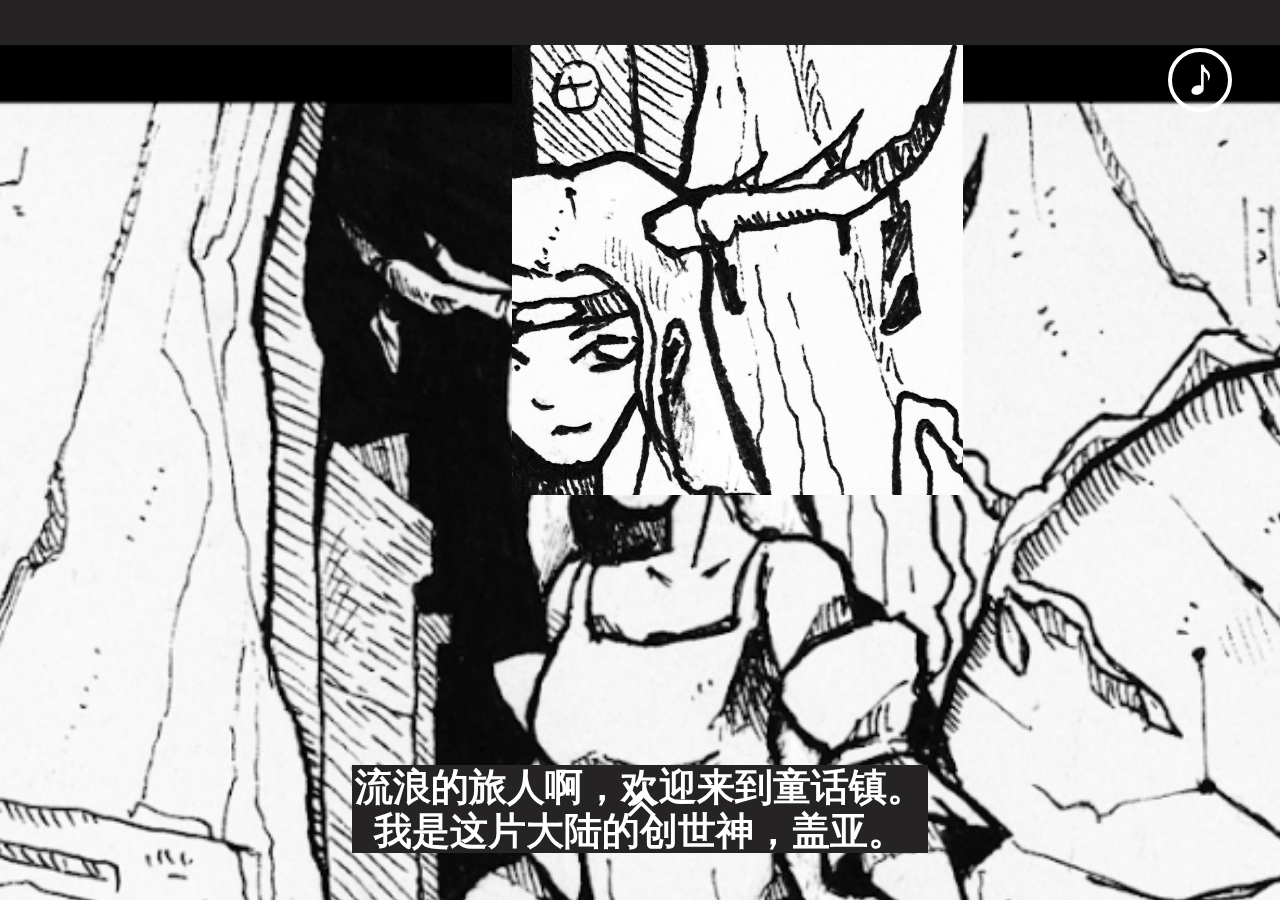
==== commit ae1de141: "add audios" ====
--- a/2019-Halloween-H5-Page/index.html
+++ b/2019-Halloween-H5-Page/index.html
@@ -62,7 +62,7 @@
             </marquee>
             <p class="item-text animated" data-ani-name="fadeInRight" data-ani-duration="2s" data-ani-delay="0.3s">也有看见温柔的姑娘,</p>
         </div>
-        <div class="swiper-slide slide-4">
+        <div class="swiper-slide slide-4" id="slide-4">
             <img class="item-image" src="../images/04.gif">
             <p class="item-text animated" data-ani-name="fadeInUp" data-ani-duration="1s" data-ani-delay="0.3s">但是… … 这并不是全部。</p>
         </div>
@@ -72,7 +72,7 @@
             </marquee>
             <p class="item-text animated" data-ani-name="fadeInRight" data-ani-duration="2s" data-ani-delay="0.3s">创造与毁灭共存，正义与邪恶共生。我相信混沌。</p>
         </div>
-        <div class="swiper-slide slide-6">
+        <div class="swiper-slide slide-6" id="slide-6">
             <div class="item-image animated" data-ani-name="flipInY" data-ani-duration="1s" data-ani-delay="0s"></div>
             <p class="item-text animated" data-ani-name="fadeInRight" data-ani-duration="1s" data-ani-delay="0.6s">11月1，是这片大陆年度祭典的一天，也是紧接着万圣夜百鬼夜行的一天。</p>
         </div>
@@ -109,9 +109,17 @@
     <i class="icon-note"></i>
 </button>
 
-<audio loop>
+<audio loop id="bg">
     <source src="audios/bgm.mp3" type="audio/mpeg">
 </audio>
+<audio id="fire">
+    <source src="audios/fire.mp3" type="audio/mpeg">
+</audio>
+<audio id="horrify" loop>
+    <source src="audios/horrify.mp3" type="audio/mpeg">
+</audio>
+
+
 
 <!-- Don't delete this. It's needed for development workflow. -->
 <script src="javascripts/bundle.min.js"></script>
--- a/2019-Halloween-H5-Page/stylesheets/bundle.min.css
+++ b/2019-Halloween-H5-Page/stylesheets/bundle.min.css
@@ -4,4 +4,4 @@
  * Licensed under the MIT license - http://opensource.org/licenses/MIT
  *
  * Copyright (c) 2019 Daniel Eden
- */@-webkit-keyframes bounce{20%,53%,80%,from,to{-webkit-animation-timing-function:cubic-bezier(.215,.61,.355,1);animation-timing-function:cubic-bezier(.215,.61,.355,1);-webkit-transform:translate3d(0,0,0);transform:translate3d(0,0,0)}40%,43%{-webkit-animation-timing-function:cubic-bezier(.755,.05,.855,.06);animation-timing-function:cubic-bezier(.755,.05,.855,.06);-webkit-transform:translate3d(0,-30px,0);transform:translate3d(0,-30px,0)}70%{-webkit-animation-timing-function:cubic-bezier(.755,.05,.855,.06);animation-timing-function:cubic-bezier(.755,.05,.855,.06);-webkit-transform:translate3d(0,-15px,0);transform:translate3d(0,-15px,0)}90%{-webkit-transform:translate3d(0,-4px,0);transform:translate3d(0,-4px,0)}}@keyframes bounce{20%,53%,80%,from,to{-webkit-animation-timing-function:cubic-bezier(.215,.61,.355,1);animation-timing-function:cubic-bezier(.215,.61,.355,1);-webkit-transform:translate3d(0,0,0);transform:translate3d(0,0,0)}40%,43%{-webkit-animation-timing-function:cubic-bezier(.755,.05,.855,.06);animation-timing-function:cubic-bezier(.755,.05,.855,.06);-webkit-transform:translate3d(0,-30px,0);transform:translate3d(0,-30px,0)}70%{-webkit-animation-timing-function:cubic-bezier(.755,.05,.855,.06);animation-timing-function:cubic-bezier(.755,.05,.855,.06);-webkit-transform:translate3d(0,-15px,0);transform:translate3d(0,-15px,0)}90%{-webkit-transform:translate3d(0,-4px,0);transform:translate3d(0,-4px,0)}}.bounce{-webkit-animation-name:bounce;animation-name:bounce;-webkit-transform-origin:center bottom;transform-origin:center bottom}@-webkit-keyframes flash{50%,from,to{opacity:1}25%,75%{opacity:0}}@keyframes flash{50%,from,to{opacity:1}25%,75%{opacity:0}}.flash{-webkit-animation-name:flash;animation-name:flash}@-webkit-keyframes pulse{from,to{-webkit-transform:scale3d(1,1,1);transform:scale3d(1,1,1)}50%{-webkit-transform:scale3d(1.05,1.05,1.05);transform:scale3d(1.05,1.05,1.05)}}@keyframes pulse{from,to{-webkit-transform:scale3d(1,1,1);transform:scale3d(1,1,1)}50%{-webkit-transform:scale3d(1.05,1.05,1.05);transform:scale3d(1.05,1.05,1.05)}}.pulse{-webkit-animation-name:pulse;animation-name:pulse}@-webkit-keyframes rubberBand{from,to{-webkit-transform:scale3d(1,1,1);transform:scale3d(1,1,1)}30%{-webkit-transform:scale3d(1.25,.75,1);transform:scale3d(1.25,.75,1)}40%{-webkit-transform:scale3d(.75,1.25,1);transform:scale3d(.75,1.25,1)}50%{-webkit-transform:scale3d(1.15,.85,1);transform:scale3d(1.15,.85,1)}65%{-webkit-transform:scale3d(.95,1.05,1);transform:scale3d(.95,1.05,1)}75%{-webkit-transform:scale3d(1.05,.95,1);transform:scale3d(1.05,.95,1)}}@keyframes rubberBand{from,to{-webkit-transform:scale3d(1,1,1);transform:scale3d(1,1,1)}30%{-webkit-transform:scale3d(1.25,.75,1);transform:scale3d(1.25,.75,1)}40%{-webkit-transform:scale3d(.75,1.25,1);transform:scale3d(.75,1.25,1)}50%{-webkit-transform:scale3d(1.15,.85,1);transform:scale3d(1.15,.85,1)}65%{-webkit-transform:scale3d(.95,1.05,1);transform:scale3d(.95,1.05,1)}75%{-webkit-transform:scale3d(1.05,.95,1);transform:scale3d(1.05,.95,1)}}.rubberBand{-webkit-animation-name:rubberBand;animation-name:rubberBand}@-webkit-keyframes shake{from,to{-webkit-transform:translate3d(0,0,0);transform:translate3d(0,0,0)}10%,30%,50%,70%,90%{-webkit-transform:translate3d(-10px,0,0);transform:translate3d(-10px,0,0)}20%,40%,60%,80%{-webkit-transform:translate3d(10px,0,0);transform:translate3d(10px,0,0)}}@keyframes shake{from,to{-webkit-transform:translate3d(0,0,0);transform:translate3d(0,0,0)}10%,30%,50%,70%,90%{-webkit-transform:translate3d(-10px,0,0);transform:translate3d(-10px,0,0)}20%,40%,60%,80%{-webkit-transform:translate3d(10px,0,0);transform:translate3d(10px,0,0)}}.shake{-webkit-animation-name:shake;animation-name:shake}@-webkit-keyframes headShake{0%{-webkit-transform:translateX(0);transform:translateX(0)}6.5%{-webkit-transform:translateX(-6px) rotateY(-9deg);transform:translateX(-6px) rotateY(-9deg)}18.5%{-webkit-transform:translateX(5px) rotateY(7deg);transform:translateX(5px) rotateY(7deg)}31.5%{-webkit-transform:translateX(-3px) rotateY(-5deg);transform:translateX(-3px) rotateY(-5deg)}43.5%{-webkit-transform:translateX(2px) rotateY(3deg);transform:translateX(2px) rotateY(3deg)}50%{-webkit-transform:translateX(0);transform:translateX(0)}}@keyframes headShake{0%{-webkit-transform:translateX(0);transform:translateX(0)}6.5%{-webkit-transform:translateX(-6px) rotateY(-9deg);transform:translateX(-6px) rotateY(-9deg)}18.5%{-webkit-transform:translateX(5px) rotateY(7deg);transform:translateX(5px) rotateY(7deg)}31.5%{-webkit-transform:translateX(-3px) rotateY(-5deg);transform:translateX(-3px) rotateY(-5deg)}43.5%{-webkit-transform:translateX(2px) rotateY(3deg);transform:translateX(2px) rotateY(3deg)}50%{-webkit-transform:translateX(0);transform:translateX(0)}}.headShake{-webkit-animation-timing-function:ease-in-out;animation-timing-function:ease-in-out;-webkit-animation-name:headShake;animation-name:headShake}@-webkit-keyframes swing{20%{-webkit-transform:rotate3d(0,0,1,15deg);transform:rotate3d(0,0,1,15deg)}40%{-webkit-transform:rotate3d(0,0,1,-10deg);transform:rotate3d(0,0,1,-10deg)}60%{-webkit-transform:rotate3d(0,0,1,5deg);transform:rotate3d(0,0,1,5deg)}80%{-webkit-transform:rotate3d(0,0,1,-5deg);transform:rotate3d(0,0,1,-5deg)}to{-webkit-transform:rotate3d(0,0,1,0deg);transform:rotate3d(0,0,1,0deg)}}@keyframes swing{20%{-webkit-transform:rotate3d(0,0,1,15deg);transform:rotate3d(0,0,1,15deg)}40%{-webkit-transform:rotate3d(0,0,1,-10deg);transform:rotate3d(0,0,1,-10deg)}60%{-webkit-transform:rotate3d(0,0,1,5deg);transform:rotate3d(0,0,1,5deg)}80%{-webkit-transform:rotate3d(0,0,1,-5deg);transform:rotate3d(0,0,1,-5deg)}to{-webkit-transform:rotate3d(0,0,1,0deg);transform:rotate3d(0,0,1,0deg)}}.swing{-webkit-transform-origin:top center;transform-origin:top center;-webkit-animation-name:swing;animation-name:swing}@-webkit-keyframes tada{from,to{-webkit-transform:scale3d(1,1,1);transform:scale3d(1,1,1)}10%,20%{-webkit-transform:scale3d(.9,.9,.9) rotate3d(0,0,1,-3deg);transform:scale3d(.9,.9,.9) rotate3d(0,0,1,-3deg)}30%,50%,70%,90%{-webkit-transform:scale3d(1.1,1.1,1.1) rotate3d(0,0,1,3deg);transform:scale3d(1.1,1.1,1.1) rotate3d(0,0,1,3deg)}40%,60%,80%{-webkit-transform:scale3d(1.1,1.1,1.1) rotate3d(0,0,1,-3deg);transform:scale3d(1.1,1.1,1.1) rotate3d(0,0,1,-3deg)}}@keyframes tada{from,to{-webkit-transform:scale3d(1,1,1);transform:scale3d(1,1,1)}10%,20%{-webkit-transform:scale3d(.9,.9,.9) rotate3d(0,0,1,-3deg);transform:scale3d(.9,.9,.9) rotate3d(0,0,1,-3deg)}30%,50%,70%,90%{-webkit-transform:scale3d(1.1,1.1,1.1) rotate3d(0,0,1,3deg);transform:scale3d(1.1,1.1,1.1) rotate3d(0,0,1,3deg)}40%,60%,80%{-webkit-transform:scale3d(1.1,1.1,1.1) rotate3d(0,0,1,-3deg);transform:scale3d(1.1,1.1,1.1) rotate3d(0,0,1,-3deg)}}.tada{-webkit-animation-name:tada;animation-name:tada}@-webkit-keyframes wobble{from,to{-webkit-transform:translate3d(0,0,0);transform:translate3d(0,0,0)}15%{-webkit-transform:translate3d(-25%,0,0) rotate3d(0,0,1,-5deg);transform:translate3d(-25%,0,0) rotate3d(0,0,1,-5deg)}30%{-webkit-transform:translate3d(20%,0,0) rotate3d(0,0,1,3deg);transform:translate3d(20%,0,0) rotate3d(0,0,1,3deg)}45%{-webkit-transform:translate3d(-15%,0,0) rotate3d(0,0,1,-3deg);transform:translate3d(-15%,0,0) rotate3d(0,0,1,-3deg)}60%{-webkit-transform:translate3d(10%,0,0) rotate3d(0,0,1,2deg);transform:translate3d(10%,0,0) rotate3d(0,0,1,2deg)}75%{-webkit-transform:translate3d(-5%,0,0) rotate3d(0,0,1,-1deg);transform:translate3d(-5%,0,0) rotate3d(0,0,1,-1deg)}}@keyframes wobble{from,to{-webkit-transform:translate3d(0,0,0);transform:translate3d(0,0,0)}15%{-webkit-transform:translate3d(-25%,0,0) rotate3d(0,0,1,-5deg);transform:translate3d(-25%,0,0) rotate3d(0,0,1,-5deg)}30%{-webkit-transform:translate3d(20%,0,0) rotate3d(0,0,1,3deg);transform:translate3d(20%,0,0) rotate3d(0,0,1,3deg)}45%{-webkit-transform:translate3d(-15%,0,0) rotate3d(0,0,1,-3deg);transform:translate3d(-15%,0,0) rotate3d(0,0,1,-3deg)}60%{-webkit-transform:translate3d(10%,0,0) rotate3d(0,0,1,2deg);transform:translate3d(10%,0,0) rotate3d(0,0,1,2deg)}75%{-webkit-transform:translate3d(-5%,0,0) rotate3d(0,0,1,-1deg);transform:translate3d(-5%,0,0) rotate3d(0,0,1,-1deg)}}.wobble{-webkit-animation-name:wobble;animation-name:wobble}@-webkit-keyframes jello{11.1%,from,to{-webkit-transform:translate3d(0,0,0);transform:translate3d(0,0,0)}22.2%{-webkit-transform:skewX(-12.5deg) skewY(-12.5deg);transform:skewX(-12.5deg) skewY(-12.5deg)}33.3%{-webkit-transform:skewX(6.25deg) skewY(6.25deg);transform:skewX(6.25deg) skewY(6.25deg)}44.4%{-webkit-transform:skewX(-3.125deg) skewY(-3.125deg);transform:skewX(-3.125deg) skewY(-3.125deg)}55.5%{-webkit-transform:skewX(1.5625deg) skewY(1.5625deg);transform:skewX(1.5625deg) skewY(1.5625deg)}66.6%{-webkit-transform:skewX(-.78125deg) skewY(-.78125deg);transform:skewX(-.78125deg) skewY(-.78125deg)}77.7%{-webkit-transform:skewX(.390625deg) skewY(.390625deg);transform:skewX(.390625deg) skewY(.390625deg)}88.8%{-webkit-transform:skewX(-.1953125deg) skewY(-.1953125deg);transform:skewX(-.1953125deg) skewY(-.1953125deg)}}@keyframes jello{11.1%,from,to{-webkit-transform:translate3d(0,0,0);transform:translate3d(0,0,0)}22.2%{-webkit-transform:skewX(-12.5deg) skewY(-12.5deg);transform:skewX(-12.5deg) skewY(-12.5deg)}33.3%{-webkit-transform:skewX(6.25deg) skewY(6.25deg);transform:skewX(6.25deg) skewY(6.25deg)}44.4%{-webkit-transform:skewX(-3.125deg) skewY(-3.125deg);transform:skewX(-3.125deg) skewY(-3.125deg)}55.5%{-webkit-transform:skewX(1.5625deg) skewY(1.5625deg);transform:skewX(1.5625deg) skewY(1.5625deg)}66.6%{-webkit-transform:skewX(-.78125deg) skewY(-.78125deg);transform:skewX(-.78125deg) skewY(-.78125deg)}77.7%{-webkit-transform:skewX(.390625deg) skewY(.390625deg);transform:skewX(.390625deg) skewY(.390625deg)}88.8%{-webkit-transform:skewX(-.1953125deg) skewY(-.1953125deg);transform:skewX(-.1953125deg) skewY(-.1953125deg)}}.jello{-webkit-animation-name:jello;animation-name:jello;-webkit-transform-origin:center;transform-origin:center}@-webkit-keyframes heartBeat{0%,28%,70%{-webkit-transform:scale(1);transform:scale(1)}14%,42%{-webkit-transform:scale(1.3);transform:scale(1.3)}}@keyframes heartBeat{0%,28%,70%{-webkit-transform:scale(1);transform:scale(1)}14%,42%{-webkit-transform:scale(1.3);transform:scale(1.3)}}.heartBeat{-webkit-animation-name:heartBeat;animation-name:heartBeat;-webkit-animation-duration:1.3s;animation-duration:1.3s;-webkit-animation-timing-function:ease-in-out;animation-timing-function:ease-in-out}@-webkit-keyframes bounceIn{20%,40%,60%,80%,from,to{-webkit-animation-timing-function:cubic-bezier(.215,.61,.355,1);animation-timing-function:cubic-bezier(.215,.61,.355,1)}0%{opacity:0;-webkit-transform:scale3d(.3,.3,.3);transform:scale3d(.3,.3,.3)}20%{-webkit-transform:scale3d(1.1,1.1,1.1);transform:scale3d(1.1,1.1,1.1)}40%{-webkit-transform:scale3d(.9,.9,.9);transform:scale3d(.9,.9,.9)}60%{opacity:1;-webkit-transform:scale3d(1.03,1.03,1.03);transform:scale3d(1.03,1.03,1.03)}80%{-webkit-transform:scale3d(.97,.97,.97);transform:scale3d(.97,.97,.97)}to{opacity:1;-webkit-transform:scale3d(1,1,1);transform:scale3d(1,1,1)}}@keyframes bounceIn{20%,40%,60%,80%,from,to{-webkit-animation-timing-function:cubic-bezier(.215,.61,.355,1);animation-timing-function:cubic-bezier(.215,.61,.355,1)}0%{opacity:0;-webkit-transform:scale3d(.3,.3,.3);transform:scale3d(.3,.3,.3)}20%{-webkit-transform:scale3d(1.1,1.1,1.1);transform:scale3d(1.1,1.1,1.1)}40%{-webkit-transform:scale3d(.9,.9,.9);transform:scale3d(.9,.9,.9)}60%{opacity:1;-webkit-transform:scale3d(1.03,1.03,1.03);transform:scale3d(1.03,1.03,1.03)}80%{-webkit-transform:scale3d(.97,.97,.97);transform:scale3d(.97,.97,.97)}to{opacity:1;-webkit-transform:scale3d(1,1,1);transform:scale3d(1,1,1)}}.bounceIn{-webkit-animation-duration:.75s;animation-duration:.75s;-webkit-animation-name:bounceIn;animation-name:bounceIn}.bounceOut,.flipOutX{-webkit-animation-duration:.75s}@-webkit-keyframes bounceInDown{60%,75%,90%,from,to{-webkit-animation-timing-function:cubic-bezier(.215,.61,.355,1);animation-timing-function:cubic-bezier(.215,.61,.355,1)}0%{opacity:0;-webkit-transform:translate3d(0,-3000px,0);transform:translate3d(0,-3000px,0)}60%{opacity:1;-webkit-transform:translate3d(0,25px,0);transform:translate3d(0,25px,0)}75%{-webkit-transform:translate3d(0,-10px,0);transform:translate3d(0,-10px,0)}90%{-webkit-transform:translate3d(0,5px,0);transform:translate3d(0,5px,0)}to{-webkit-transform:translate3d(0,0,0);transform:translate3d(0,0,0)}}@keyframes bounceInDown{60%,75%,90%,from,to{-webkit-animation-timing-function:cubic-bezier(.215,.61,.355,1);animation-timing-function:cubic-bezier(.215,.61,.355,1)}0%{opacity:0;-webkit-transform:translate3d(0,-3000px,0);transform:translate3d(0,-3000px,0)}60%{opacity:1;-webkit-transform:translate3d(0,25px,0);transform:translate3d(0,25px,0)}75%{-webkit-transform:translate3d(0,-10px,0);transform:translate3d(0,-10px,0)}90%{-webkit-transform:translate3d(0,5px,0);transform:translate3d(0,5px,0)}to{-webkit-transform:translate3d(0,0,0);transform:translate3d(0,0,0)}}.bounceInDown{-webkit-animation-name:bounceInDown;animation-name:bounceInDown}@-webkit-keyframes bounceInLeft{60%,75%,90%,from,to{-webkit-animation-timing-function:cubic-bezier(.215,.61,.355,1);animation-timing-function:cubic-bezier(.215,.61,.355,1)}0%{opacity:0;-webkit-transform:translate3d(-3000px,0,0);transform:translate3d(-3000px,0,0)}60%{opacity:1;-webkit-transform:translate3d(25px,0,0);transform:translate3d(25px,0,0)}75%{-webkit-transform:translate3d(-10px,0,0);transform:translate3d(-10px,0,0)}90%{-webkit-transform:translate3d(5px,0,0);transform:translate3d(5px,0,0)}to{-webkit-transform:translate3d(0,0,0);transform:translate3d(0,0,0)}}@keyframes bounceInLeft{60%,75%,90%,from,to{-webkit-animation-timing-function:cubic-bezier(.215,.61,.355,1);animation-timing-function:cubic-bezier(.215,.61,.355,1)}0%{opacity:0;-webkit-transform:translate3d(-3000px,0,0);transform:translate3d(-3000px,0,0)}60%{opacity:1;-webkit-transform:translate3d(25px,0,0);transform:translate3d(25px,0,0)}75%{-webkit-transform:translate3d(-10px,0,0);transform:translate3d(-10px,0,0)}90%{-webkit-transform:translate3d(5px,0,0);transform:translate3d(5px,0,0)}to{-webkit-transform:translate3d(0,0,0);transform:translate3d(0,0,0)}}.bounceInLeft{-webkit-animation-name:bounceInLeft;animation-name:bounceInLeft}@-webkit-keyframes bounceInRight{60%,75%,90%,from,to{-webkit-animation-timing-function:cubic-bezier(.215,.61,.355,1);animation-timing-function:cubic-bezier(.215,.61,.355,1)}from{opacity:0;-webkit-transform:translate3d(3000px,0,0);transform:translate3d(3000px,0,0)}60%{opacity:1;-webkit-transform:translate3d(-25px,0,0);transform:translate3d(-25px,0,0)}75%{-webkit-transform:translate3d(10px,0,0);transform:translate3d(10px,0,0)}90%{-webkit-transform:translate3d(-5px,0,0);transform:translate3d(-5px,0,0)}to{-webkit-transform:translate3d(0,0,0);transform:translate3d(0,0,0)}}@keyframes bounceInRight{60%,75%,90%,from,to{-webkit-animation-timing-function:cubic-bezier(.215,.61,.355,1);animation-timing-function:cubic-bezier(.215,.61,.355,1)}from{opacity:0;-webkit-transform:translate3d(3000px,0,0);transform:translate3d(3000px,0,0)}60%{opacity:1;-webkit-transform:translate3d(-25px,0,0);transform:translate3d(-25px,0,0)}75%{-webkit-transform:translate3d(10px,0,0);transform:translate3d(10px,0,0)}90%{-webkit-transform:translate3d(-5px,0,0);transform:translate3d(-5px,0,0)}to{-webkit-transform:translate3d(0,0,0);transform:translate3d(0,0,0)}}.bounceInRight{-webkit-animation-name:bounceInRight;animation-name:bounceInRight}@-webkit-keyframes bounceInUp{60%,75%,90%,from,to{-webkit-animation-timing-function:cubic-bezier(.215,.61,.355,1);animation-timing-function:cubic-bezier(.215,.61,.355,1)}from{opacity:0;-webkit-transform:translate3d(0,3000px,0);transform:translate3d(0,3000px,0)}60%{opacity:1;-webkit-transform:translate3d(0,-20px,0);transform:translate3d(0,-20px,0)}75%{-webkit-transform:translate3d(0,10px,0);transform:translate3d(0,10px,0)}90%{-webkit-transform:translate3d(0,-5px,0);transform:translate3d(0,-5px,0)}to{-webkit-transform:translate3d(0,0,0);transform:translate3d(0,0,0)}}@keyframes bounceInUp{60%,75%,90%,from,to{-webkit-animation-timing-function:cubic-bezier(.215,.61,.355,1);animation-timing-function:cubic-bezier(.215,.61,.355,1)}from{opacity:0;-webkit-transform:translate3d(0,3000px,0);transform:translate3d(0,3000px,0)}60%{opacity:1;-webkit-transform:translate3d(0,-20px,0);transform:translate3d(0,-20px,0)}75%{-webkit-transform:translate3d(0,10px,0);transform:translate3d(0,10px,0)}90%{-webkit-transform:translate3d(0,-5px,0);transform:translate3d(0,-5px,0)}to{-webkit-transform:translate3d(0,0,0);transform:translate3d(0,0,0)}}.bounceInUp{-webkit-animation-name:bounceInUp;animation-name:bounceInUp}@-webkit-keyframes bounceOut{20%{-webkit-transform:scale3d(.9,.9,.9);transform:scale3d(.9,.9,.9)}50%,55%{opacity:1;-webkit-transform:scale3d(1.1,1.1,1.1);transform:scale3d(1.1,1.1,1.1)}to{opacity:0;-webkit-transform:scale3d(.3,.3,.3);transform:scale3d(.3,.3,.3)}}@keyframes bounceOut{20%{-webkit-transform:scale3d(.9,.9,.9);transform:scale3d(.9,.9,.9)}50%,55%{opacity:1;-webkit-transform:scale3d(1.1,1.1,1.1);transform:scale3d(1.1,1.1,1.1)}to{opacity:0;-webkit-transform:scale3d(.3,.3,.3);transform:scale3d(.3,.3,.3)}}.bounceOut{animation-duration:.75s;-webkit-animation-name:bounceOut;animation-name:bounceOut}@-webkit-keyframes bounceOutDown{20%{-webkit-transform:translate3d(0,10px,0);transform:translate3d(0,10px,0)}40%,45%{opacity:1;-webkit-transform:translate3d(0,-20px,0);transform:translate3d(0,-20px,0)}to{opacity:0;-webkit-transform:translate3d(0,2000px,0);transform:translate3d(0,2000px,0)}}@keyframes bounceOutDown{20%{-webkit-transform:translate3d(0,10px,0);transform:translate3d(0,10px,0)}40%,45%{opacity:1;-webkit-transform:translate3d(0,-20px,0);transform:translate3d(0,-20px,0)}to{opacity:0;-webkit-transform:translate3d(0,2000px,0);transform:translate3d(0,2000px,0)}}.bounceOutDown{-webkit-animation-name:bounceOutDown;animation-name:bounceOutDown}@-webkit-keyframes bounceOutLeft{20%{opacity:1;-webkit-transform:translate3d(20px,0,0);transform:translate3d(20px,0,0)}to{opacity:0;-webkit-transform:translate3d(-2000px,0,0);transform:translate3d(-2000px,0,0)}}@keyframes bounceOutLeft{20%{opacity:1;-webkit-transform:translate3d(20px,0,0);transform:translate3d(20px,0,0)}to{opacity:0;-webkit-transform:translate3d(-2000px,0,0);transform:translate3d(-2000px,0,0)}}.bounceOutLeft{-webkit-animation-name:bounceOutLeft;animation-name:bounceOutLeft}@-webkit-keyframes bounceOutRight{20%{opacity:1;-webkit-transform:translate3d(-20px,0,0);transform:translate3d(-20px,0,0)}to{opacity:0;-webkit-transform:translate3d(2000px,0,0);transform:translate3d(2000px,0,0)}}@keyframes bounceOutRight{20%{opacity:1;-webkit-transform:translate3d(-20px,0,0);transform:translate3d(-20px,0,0)}to{opacity:0;-webkit-transform:translate3d(2000px,0,0);transform:translate3d(2000px,0,0)}}.bounceOutRight{-webkit-animation-name:bounceOutRight;animation-name:bounceOutRight}@-webkit-keyframes bounceOutUp{20%{-webkit-transform:translate3d(0,-10px,0);transform:translate3d(0,-10px,0)}40%,45%{opacity:1;-webkit-transform:translate3d(0,20px,0);transform:translate3d(0,20px,0)}to{opacity:0;-webkit-transform:translate3d(0,-2000px,0);transform:translate3d(0,-2000px,0)}}@keyframes bounceOutUp{20%{-webkit-transform:translate3d(0,-10px,0);transform:translate3d(0,-10px,0)}40%,45%{opacity:1;-webkit-transform:translate3d(0,20px,0);transform:translate3d(0,20px,0)}to{opacity:0;-webkit-transform:translate3d(0,-2000px,0);transform:translate3d(0,-2000px,0)}}.bounceOutUp{-webkit-animation-name:bounceOutUp;animation-name:bounceOutUp}@-webkit-keyframes fadeIn{from{opacity:0}to{opacity:1}}@keyframes fadeIn{from{opacity:0}to{opacity:1}}.fadeIn{-webkit-animation-name:fadeIn;animation-name:fadeIn}@-webkit-keyframes fadeInDown{from{opacity:0;-webkit-transform:translate3d(0,-100%,0);transform:translate3d(0,-100%,0)}to{opacity:1;-webkit-transform:translate3d(0,0,0);transform:translate3d(0,0,0)}}@keyframes fadeInDown{from{opacity:0;-webkit-transform:translate3d(0,-100%,0);transform:translate3d(0,-100%,0)}to{opacity:1;-webkit-transform:translate3d(0,0,0);transform:translate3d(0,0,0)}}.fadeInDown{-webkit-animation-name:fadeInDown;animation-name:fadeInDown}@-webkit-keyframes fadeInDownBig{from{opacity:0;-webkit-transform:translate3d(0,-2000px,0);transform:translate3d(0,-2000px,0)}to{opacity:1;-webkit-transform:translate3d(0,0,0);transform:translate3d(0,0,0)}}@keyframes fadeInDownBig{from{opacity:0;-webkit-transform:translate3d(0,-2000px,0);transform:translate3d(0,-2000px,0)}to{opacity:1;-webkit-transform:translate3d(0,0,0);transform:translate3d(0,0,0)}}.fadeInDownBig{-webkit-animation-name:fadeInDownBig;animation-name:fadeInDownBig}@-webkit-keyframes fadeInLeft{from{opacity:0;-webkit-transform:translate3d(-100%,0,0);transform:translate3d(-100%,0,0)}to{opacity:1;-webkit-transform:translate3d(0,0,0);transform:translate3d(0,0,0)}}@keyframes fadeInLeft{from{opacity:0;-webkit-transform:translate3d(-100%,0,0);transform:translate3d(-100%,0,0)}to{opacity:1;-webkit-transform:translate3d(0,0,0);transform:translate3d(0,0,0)}}.fadeInLeft{-webkit-animation-name:fadeInLeft;animation-name:fadeInLeft}@-webkit-keyframes fadeInLeftBig{from{opacity:0;-webkit-transform:translate3d(-2000px,0,0);transform:translate3d(-2000px,0,0)}to{opacity:1;-webkit-transform:translate3d(0,0,0);transform:translate3d(0,0,0)}}@keyframes fadeInLeftBig{from{opacity:0;-webkit-transform:translate3d(-2000px,0,0);transform:translate3d(-2000px,0,0)}to{opacity:1;-webkit-transform:translate3d(0,0,0);transform:translate3d(0,0,0)}}.fadeInLeftBig{-webkit-animation-name:fadeInLeftBig;animation-name:fadeInLeftBig}@-webkit-keyframes fadeInRight{from{opacity:0;-webkit-transform:translate3d(100%,0,0);transform:translate3d(100%,0,0)}to{opacity:1;-webkit-transform:translate3d(0,0,0);transform:translate3d(0,0,0)}}@keyframes fadeInRight{from{opacity:0;-webkit-transform:translate3d(100%,0,0);transform:translate3d(100%,0,0)}to{opacity:1;-webkit-transform:translate3d(0,0,0);transform:translate3d(0,0,0)}}.fadeInRight{-webkit-animation-name:fadeInRight;animation-name:fadeInRight}@-webkit-keyframes fadeInRightBig{from{opacity:0;-webkit-transform:translate3d(2000px,0,0);transform:translate3d(2000px,0,0)}to{opacity:1;-webkit-transform:translate3d(0,0,0);transform:translate3d(0,0,0)}}@keyframes fadeInRightBig{from{opacity:0;-webkit-transform:translate3d(2000px,0,0);transform:translate3d(2000px,0,0)}to{opacity:1;-webkit-transform:translate3d(0,0,0);transform:translate3d(0,0,0)}}.fadeInRightBig{-webkit-animation-name:fadeInRightBig;animation-name:fadeInRightBig}@-webkit-keyframes fadeInUp{from{opacity:0;-webkit-transform:translate3d(0,100%,0);transform:translate3d(0,100%,0)}to{opacity:1;-webkit-transform:translate3d(0,0,0);transform:translate3d(0,0,0)}}@keyframes fadeInUp{from{opacity:0;-webkit-transform:translate3d(0,100%,0);transform:translate3d(0,100%,0)}to{opacity:1;-webkit-transform:translate3d(0,0,0);transform:translate3d(0,0,0)}}.fadeInUp{-webkit-animation-name:fadeInUp;animation-name:fadeInUp}@-webkit-keyframes fadeInUpBig{from{opacity:0;-webkit-transform:translate3d(0,2000px,0);transform:translate3d(0,2000px,0)}to{opacity:1;-webkit-transform:translate3d(0,0,0);transform:translate3d(0,0,0)}}@keyframes fadeInUpBig{from{opacity:0;-webkit-transform:translate3d(0,2000px,0);transform:translate3d(0,2000px,0)}to{opacity:1;-webkit-transform:translate3d(0,0,0);transform:translate3d(0,0,0)}}.fadeInUpBig{-webkit-animation-name:fadeInUpBig;animation-name:fadeInUpBig}@-webkit-keyframes fadeOut{from{opacity:1}to{opacity:0}}@keyframes fadeOut{from{opacity:1}to{opacity:0}}.fadeOut{-webkit-animation-name:fadeOut;animation-name:fadeOut}@-webkit-keyframes fadeOutDown{from{opacity:1}to{opacity:0;-webkit-transform:translate3d(0,100%,0);transform:translate3d(0,100%,0)}}@keyframes fadeOutDown{from{opacity:1}to{opacity:0;-webkit-transform:translate3d(0,100%,0);transform:translate3d(0,100%,0)}}.fadeOutDown{-webkit-animation-name:fadeOutDown;animation-name:fadeOutDown}@-webkit-keyframes fadeOutDownBig{from{opacity:1}to{opacity:0;-webkit-transform:translate3d(0,2000px,0);transform:translate3d(0,2000px,0)}}@keyframes fadeOutDownBig{from{opacity:1}to{opacity:0;-webkit-transform:translate3d(0,2000px,0);transform:translate3d(0,2000px,0)}}.fadeOutDownBig{-webkit-animation-name:fadeOutDownBig;animation-name:fadeOutDownBig}@-webkit-keyframes fadeOutLeft{from{opacity:1}to{opacity:0;-webkit-transform:translate3d(-100%,0,0);transform:translate3d(-100%,0,0)}}@keyframes fadeOutLeft{from{opacity:1}to{opacity:0;-webkit-transform:translate3d(-100%,0,0);transform:translate3d(-100%,0,0)}}.fadeOutLeft{-webkit-animation-name:fadeOutLeft;animation-name:fadeOutLeft}@-webkit-keyframes fadeOutLeftBig{from{opacity:1}to{opacity:0;-webkit-transform:translate3d(-2000px,0,0);transform:translate3d(-2000px,0,0)}}@keyframes fadeOutLeftBig{from{opacity:1}to{opacity:0;-webkit-transform:translate3d(-2000px,0,0);transform:translate3d(-2000px,0,0)}}.fadeOutLeftBig{-webkit-animation-name:fadeOutLeftBig;animation-name:fadeOutLeftBig}@-webkit-keyframes fadeOutRight{from{opacity:1}to{opacity:0;-webkit-transform:translate3d(100%,0,0);transform:translate3d(100%,0,0)}}@keyframes fadeOutRight{from{opacity:1}to{opacity:0;-webkit-transform:translate3d(100%,0,0);transform:translate3d(100%,0,0)}}.fadeOutRight{-webkit-animation-name:fadeOutRight;animation-name:fadeOutRight}@-webkit-keyframes fadeOutRightBig{from{opacity:1}to{opacity:0;-webkit-transform:translate3d(2000px,0,0);transform:translate3d(2000px,0,0)}}@keyframes fadeOutRightBig{from{opacity:1}to{opacity:0;-webkit-transform:translate3d(2000px,0,0);transform:translate3d(2000px,0,0)}}.fadeOutRightBig{-webkit-animation-name:fadeOutRightBig;animation-name:fadeOutRightBig}@-webkit-keyframes fadeOutUp{from{opacity:1}to{opacity:0;-webkit-transform:translate3d(0,-100%,0);transform:translate3d(0,-100%,0)}}@keyframes fadeOutUp{from{opacity:1}to{opacity:0;-webkit-transform:translate3d(0,-100%,0);transform:translate3d(0,-100%,0)}}.fadeOutUp{-webkit-animation-name:fadeOutUp;animation-name:fadeOutUp}@-webkit-keyframes fadeOutUpBig{from{opacity:1}to{opacity:0;-webkit-transform:translate3d(0,-2000px,0);transform:translate3d(0,-2000px,0)}}@keyframes fadeOutUpBig{from{opacity:1}to{opacity:0;-webkit-transform:translate3d(0,-2000px,0);transform:translate3d(0,-2000px,0)}}.fadeOutUpBig{-webkit-animation-name:fadeOutUpBig;animation-name:fadeOutUpBig}@-webkit-keyframes flip{from{-webkit-transform:perspective(400px) scale3d(1,1,1) translate3d(0,0,0) rotate3d(0,1,0,-360deg);transform:perspective(400px) scale3d(1,1,1) translate3d(0,0,0) rotate3d(0,1,0,-360deg);-webkit-animation-timing-function:ease-out;animation-timing-function:ease-out}40%{-webkit-transform:perspective(400px) scale3d(1,1,1) translate3d(0,0,150px) rotate3d(0,1,0,-190deg);transform:perspective(400px) scale3d(1,1,1) translate3d(0,0,150px) rotate3d(0,1,0,-190deg);-webkit-animation-timing-function:ease-out;animation-timing-function:ease-out}50%{-webkit-transform:perspective(400px) scale3d(1,1,1) translate3d(0,0,150px) rotate3d(0,1,0,-170deg);transform:perspective(400px) scale3d(1,1,1) translate3d(0,0,150px) rotate3d(0,1,0,-170deg);-webkit-animation-timing-function:ease-in;animation-timing-function:ease-in}80%{-webkit-transform:perspective(400px) scale3d(.95,.95,.95) translate3d(0,0,0) rotate3d(0,1,0,0deg);transform:perspective(400px) scale3d(.95,.95,.95) translate3d(0,0,0) rotate3d(0,1,0,0deg);-webkit-animation-timing-function:ease-in;animation-timing-function:ease-in}to{-webkit-transform:perspective(400px) scale3d(1,1,1) translate3d(0,0,0) rotate3d(0,1,0,0deg);transform:perspective(400px) scale3d(1,1,1) translate3d(0,0,0) rotate3d(0,1,0,0deg);-webkit-animation-timing-function:ease-in;animation-timing-function:ease-in}}@keyframes flip{from{-webkit-transform:perspective(400px) scale3d(1,1,1) translate3d(0,0,0) rotate3d(0,1,0,-360deg);transform:perspective(400px) scale3d(1,1,1) translate3d(0,0,0) rotate3d(0,1,0,-360deg);-webkit-animation-timing-function:ease-out;animation-timing-function:ease-out}40%{-webkit-transform:perspective(400px) scale3d(1,1,1) translate3d(0,0,150px) rotate3d(0,1,0,-190deg);transform:perspective(400px) scale3d(1,1,1) translate3d(0,0,150px) rotate3d(0,1,0,-190deg);-webkit-animation-timing-function:ease-out;animation-timing-function:ease-out}50%{-webkit-transform:perspective(400px) scale3d(1,1,1) translate3d(0,0,150px) rotate3d(0,1,0,-170deg);transform:perspective(400px) scale3d(1,1,1) translate3d(0,0,150px) rotate3d(0,1,0,-170deg);-webkit-animation-timing-function:ease-in;animation-timing-function:ease-in}80%{-webkit-transform:perspective(400px) scale3d(.95,.95,.95) translate3d(0,0,0) rotate3d(0,1,0,0deg);transform:perspective(400px) scale3d(.95,.95,.95) translate3d(0,0,0) rotate3d(0,1,0,0deg);-webkit-animation-timing-function:ease-in;animation-timing-function:ease-in}to{-webkit-transform:perspective(400px) scale3d(1,1,1) translate3d(0,0,0) rotate3d(0,1,0,0deg);transform:perspective(400px) scale3d(1,1,1) translate3d(0,0,0) rotate3d(0,1,0,0deg);-webkit-animation-timing-function:ease-in;animation-timing-function:ease-in}}.animated.flip{-webkit-backface-visibility:visible;backface-visibility:visible;-webkit-animation-name:flip;animation-name:flip}@-webkit-keyframes flipInX{from{-webkit-transform:perspective(400px) rotate3d(1,0,0,90deg);transform:perspective(400px) rotate3d(1,0,0,90deg);-webkit-animation-timing-function:ease-in;animation-timing-function:ease-in;opacity:0}40%{-webkit-transform:perspective(400px) rotate3d(1,0,0,-20deg);transform:perspective(400px) rotate3d(1,0,0,-20deg);-webkit-animation-timing-function:ease-in;animation-timing-function:ease-in}60%{-webkit-transform:perspective(400px) rotate3d(1,0,0,10deg);transform:perspective(400px) rotate3d(1,0,0,10deg);opacity:1}80%{-webkit-transform:perspective(400px) rotate3d(1,0,0,-5deg);transform:perspective(400px) rotate3d(1,0,0,-5deg)}to{-webkit-transform:perspective(400px);transform:perspective(400px)}}@keyframes flipInX{from{-webkit-transform:perspective(400px) rotate3d(1,0,0,90deg);transform:perspective(400px) rotate3d(1,0,0,90deg);-webkit-animation-timing-function:ease-in;animation-timing-function:ease-in;opacity:0}40%{-webkit-transform:perspective(400px) rotate3d(1,0,0,-20deg);transform:perspective(400px) rotate3d(1,0,0,-20deg);-webkit-animation-timing-function:ease-in;animation-timing-function:ease-in}60%{-webkit-transform:perspective(400px) rotate3d(1,0,0,10deg);transform:perspective(400px) rotate3d(1,0,0,10deg);opacity:1}80%{-webkit-transform:perspective(400px) rotate3d(1,0,0,-5deg);transform:perspective(400px) rotate3d(1,0,0,-5deg)}to{-webkit-transform:perspective(400px);transform:perspective(400px)}}.flipInX{-webkit-backface-visibility:visible!important;backface-visibility:visible!important;-webkit-animation-name:flipInX;animation-name:flipInX}.flipInY,.flipOutX{-webkit-backface-visibility:visible!important}@-webkit-keyframes flipInY{from{-webkit-transform:perspective(400px) rotate3d(0,1,0,90deg);transform:perspective(400px) rotate3d(0,1,0,90deg);-webkit-animation-timing-function:ease-in;animation-timing-function:ease-in;opacity:0}40%{-webkit-transform:perspective(400px) rotate3d(0,1,0,-20deg);transform:perspective(400px) rotate3d(0,1,0,-20deg);-webkit-animation-timing-function:ease-in;animation-timing-function:ease-in}60%{-webkit-transform:perspective(400px) rotate3d(0,1,0,10deg);transform:perspective(400px) rotate3d(0,1,0,10deg);opacity:1}80%{-webkit-transform:perspective(400px) rotate3d(0,1,0,-5deg);transform:perspective(400px) rotate3d(0,1,0,-5deg)}to{-webkit-transform:perspective(400px);transform:perspective(400px)}}@keyframes flipInY{from{-webkit-transform:perspective(400px) rotate3d(0,1,0,90deg);transform:perspective(400px) rotate3d(0,1,0,90deg);-webkit-animation-timing-function:ease-in;animation-timing-function:ease-in;opacity:0}40%{-webkit-transform:perspective(400px) rotate3d(0,1,0,-20deg);transform:perspective(400px) rotate3d(0,1,0,-20deg);-webkit-animation-timing-function:ease-in;animation-timing-function:ease-in}60%{-webkit-transform:perspective(400px) rotate3d(0,1,0,10deg);transform:perspective(400px) rotate3d(0,1,0,10deg);opacity:1}80%{-webkit-transform:perspective(400px) rotate3d(0,1,0,-5deg);transform:perspective(400px) rotate3d(0,1,0,-5deg)}to{-webkit-transform:perspective(400px);transform:perspective(400px)}}.flipInY{backface-visibility:visible!important;-webkit-animation-name:flipInY;animation-name:flipInY}@-webkit-keyframes flipOutX{from{-webkit-transform:perspective(400px);transform:perspective(400px)}30%{-webkit-transform:perspective(400px) rotate3d(1,0,0,-20deg);transform:perspective(400px) rotate3d(1,0,0,-20deg);opacity:1}to{-webkit-transform:perspective(400px) rotate3d(1,0,0,90deg);transform:perspective(400px) rotate3d(1,0,0,90deg);opacity:0}}@keyframes flipOutX{from{-webkit-transform:perspective(400px);transform:perspective(400px)}30%{-webkit-transform:perspective(400px) rotate3d(1,0,0,-20deg);transform:perspective(400px) rotate3d(1,0,0,-20deg);opacity:1}to{-webkit-transform:perspective(400px) rotate3d(1,0,0,90deg);transform:perspective(400px) rotate3d(1,0,0,90deg);opacity:0}}.flipOutX{animation-duration:.75s;-webkit-animation-name:flipOutX;animation-name:flipOutX;backface-visibility:visible!important}@-webkit-keyframes flipOutY{from{-webkit-transform:perspective(400px);transform:perspective(400px)}30%{-webkit-transform:perspective(400px) rotate3d(0,1,0,-15deg);transform:perspective(400px) rotate3d(0,1,0,-15deg);opacity:1}to{-webkit-transform:perspective(400px) rotate3d(0,1,0,90deg);transform:perspective(400px) rotate3d(0,1,0,90deg);opacity:0}}@keyframes flipOutY{from{-webkit-transform:perspective(400px);transform:perspective(400px)}30%{-webkit-transform:perspective(400px) rotate3d(0,1,0,-15deg);transform:perspective(400px) rotate3d(0,1,0,-15deg);opacity:1}to{-webkit-transform:perspective(400px) rotate3d(0,1,0,90deg);transform:perspective(400px) rotate3d(0,1,0,90deg);opacity:0}}.flipOutY{-webkit-animation-duration:.75s;animation-duration:.75s;-webkit-backface-visibility:visible!important;backface-visibility:visible!important;-webkit-animation-name:flipOutY;animation-name:flipOutY}@-webkit-keyframes lightSpeedIn{from{-webkit-transform:translate3d(100%,0,0) skewX(-30deg);transform:translate3d(100%,0,0) skewX(-30deg);opacity:0}60%{-webkit-transform:skewX(20deg);transform:skewX(20deg);opacity:1}80%{-webkit-transform:skewX(-5deg);transform:skewX(-5deg)}to{-webkit-transform:translate3d(0,0,0);transform:translate3d(0,0,0)}}@keyframes lightSpeedIn{from{-webkit-transform:translate3d(100%,0,0) skewX(-30deg);transform:translate3d(100%,0,0) skewX(-30deg);opacity:0}60%{-webkit-transform:skewX(20deg);transform:skewX(20deg);opacity:1}80%{-webkit-transform:skewX(-5deg);transform:skewX(-5deg)}to{-webkit-transform:translate3d(0,0,0);transform:translate3d(0,0,0)}}.lightSpeedIn{-webkit-animation-name:lightSpeedIn;animation-name:lightSpeedIn;-webkit-animation-timing-function:ease-out;animation-timing-function:ease-out}@-webkit-keyframes lightSpeedOut{from{opacity:1}to{-webkit-transform:translate3d(100%,0,0) skewX(30deg);transform:translate3d(100%,0,0) skewX(30deg);opacity:0}}@keyframes lightSpeedOut{from{opacity:1}to{-webkit-transform:translate3d(100%,0,0) skewX(30deg);transform:translate3d(100%,0,0) skewX(30deg);opacity:0}}.lightSpeedOut{-webkit-animation-name:lightSpeedOut;animation-name:lightSpeedOut;-webkit-animation-timing-function:ease-in;animation-timing-function:ease-in}@-webkit-keyframes rotateIn{from{-webkit-transform-origin:center;transform-origin:center;-webkit-transform:rotate3d(0,0,1,-200deg);transform:rotate3d(0,0,1,-200deg);opacity:0}to{-webkit-transform-origin:center;transform-origin:center;-webkit-transform:translate3d(0,0,0);transform:translate3d(0,0,0);opacity:1}}@keyframes rotateIn{from{-webkit-transform-origin:center;transform-origin:center;-webkit-transform:rotate3d(0,0,1,-200deg);transform:rotate3d(0,0,1,-200deg);opacity:0}to{-webkit-transform-origin:center;transform-origin:center;-webkit-transform:translate3d(0,0,0);transform:translate3d(0,0,0);opacity:1}}.rotateIn{-webkit-animation-name:rotateIn;animation-name:rotateIn}@-webkit-keyframes rotateInDownLeft{from{-webkit-transform-origin:left bottom;transform-origin:left bottom;-webkit-transform:rotate3d(0,0,1,-45deg);transform:rotate3d(0,0,1,-45deg);opacity:0}to{-webkit-transform-origin:left bottom;transform-origin:left bottom;-webkit-transform:translate3d(0,0,0);transform:translate3d(0,0,0);opacity:1}}@keyframes rotateInDownLeft{from{-webkit-transform-origin:left bottom;transform-origin:left bottom;-webkit-transform:rotate3d(0,0,1,-45deg);transform:rotate3d(0,0,1,-45deg);opacity:0}to{-webkit-transform-origin:left bottom;transform-origin:left bottom;-webkit-transform:translate3d(0,0,0);transform:translate3d(0,0,0);opacity:1}}.rotateInDownLeft{-webkit-animation-name:rotateInDownLeft;animation-name:rotateInDownLeft}@-webkit-keyframes rotateInDownRight{from{-webkit-transform-origin:right bottom;transform-origin:right bottom;-webkit-transform:rotate3d(0,0,1,45deg);transform:rotate3d(0,0,1,45deg);opacity:0}to{-webkit-transform-origin:right bottom;transform-origin:right bottom;-webkit-transform:translate3d(0,0,0);transform:translate3d(0,0,0);opacity:1}}@keyframes rotateInDownRight{from{-webkit-transform-origin:right bottom;transform-origin:right bottom;-webkit-transform:rotate3d(0,0,1,45deg);transform:rotate3d(0,0,1,45deg);opacity:0}to{-webkit-transform-origin:right bottom;transform-origin:right bottom;-webkit-transform:translate3d(0,0,0);transform:translate3d(0,0,0);opacity:1}}.rotateInDownRight{-webkit-animation-name:rotateInDownRight;animation-name:rotateInDownRight}@-webkit-keyframes rotateInUpLeft{from{-webkit-transform-origin:left bottom;transform-origin:left bottom;-webkit-transform:rotate3d(0,0,1,45deg);transform:rotate3d(0,0,1,45deg);opacity:0}to{-webkit-transform-origin:left bottom;transform-origin:left bottom;-webkit-transform:translate3d(0,0,0);transform:translate3d(0,0,0);opacity:1}}@keyframes rotateInUpLeft{from{-webkit-transform-origin:left bottom;transform-origin:left bottom;-webkit-transform:rotate3d(0,0,1,45deg);transform:rotate3d(0,0,1,45deg);opacity:0}to{-webkit-transform-origin:left bottom;transform-origin:left bottom;-webkit-transform:translate3d(0,0,0);transform:translate3d(0,0,0);opacity:1}}.rotateInUpLeft{-webkit-animation-name:rotateInUpLeft;animation-name:rotateInUpLeft}@-webkit-keyframes rotateInUpRight{from{-webkit-transform-origin:right bottom;transform-origin:right bottom;-webkit-transform:rotate3d(0,0,1,-90deg);transform:rotate3d(0,0,1,-90deg);opacity:0}to{-webkit-transform-origin:right bottom;transform-origin:right bottom;-webkit-transform:translate3d(0,0,0);transform:translate3d(0,0,0);opacity:1}}@keyframes rotateInUpRight{from{-webkit-transform-origin:right bottom;transform-origin:right bottom;-webkit-transform:rotate3d(0,0,1,-90deg);transform:rotate3d(0,0,1,-90deg);opacity:0}to{-webkit-transform-origin:right bottom;transform-origin:right bottom;-webkit-transform:translate3d(0,0,0);transform:translate3d(0,0,0);opacity:1}}.rotateInUpRight{-webkit-animation-name:rotateInUpRight;animation-name:rotateInUpRight}@-webkit-keyframes rotateOut{from{-webkit-transform-origin:center;transform-origin:center;opacity:1}to{-webkit-transform-origin:center;transform-origin:center;-webkit-transform:rotate3d(0,0,1,200deg);transform:rotate3d(0,0,1,200deg);opacity:0}}@keyframes rotateOut{from{-webkit-transform-origin:center;transform-origin:center;opacity:1}to{-webkit-transform-origin:center;transform-origin:center;-webkit-transform:rotate3d(0,0,1,200deg);transform:rotate3d(0,0,1,200deg);opacity:0}}.rotateOut{-webkit-animation-name:rotateOut;animation-name:rotateOut}@-webkit-keyframes rotateOutDownLeft{from{-webkit-transform-origin:left bottom;transform-origin:left bottom;opacity:1}to{-webkit-transform-origin:left bottom;transform-origin:left bottom;-webkit-transform:rotate3d(0,0,1,45deg);transform:rotate3d(0,0,1,45deg);opacity:0}}@keyframes rotateOutDownLeft{from{-webkit-transform-origin:left bottom;transform-origin:left bottom;opacity:1}to{-webkit-transform-origin:left bottom;transform-origin:left bottom;-webkit-transform:rotate3d(0,0,1,45deg);transform:rotate3d(0,0,1,45deg);opacity:0}}.rotateOutDownLeft{-webkit-animation-name:rotateOutDownLeft;animation-name:rotateOutDownLeft}@-webkit-keyframes rotateOutDownRight{from{-webkit-transform-origin:right bottom;transform-origin:right bottom;opacity:1}to{-webkit-transform-origin:right bottom;transform-origin:right bottom;-webkit-transform:rotate3d(0,0,1,-45deg);transform:rotate3d(0,0,1,-45deg);opacity:0}}@keyframes rotateOutDownRight{from{-webkit-transform-origin:right bottom;transform-origin:right bottom;opacity:1}to{-webkit-transform-origin:right bottom;transform-origin:right bottom;-webkit-transform:rotate3d(0,0,1,-45deg);transform:rotate3d(0,0,1,-45deg);opacity:0}}.rotateOutDownRight{-webkit-animation-name:rotateOutDownRight;animation-name:rotateOutDownRight}@-webkit-keyframes rotateOutUpLeft{from{-webkit-transform-origin:left bottom;transform-origin:left bottom;opacity:1}to{-webkit-transform-origin:left bottom;transform-origin:left bottom;-webkit-transform:rotate3d(0,0,1,-45deg);transform:rotate3d(0,0,1,-45deg);opacity:0}}@keyframes rotateOutUpLeft{from{-webkit-transform-origin:left bottom;transform-origin:left bottom;opacity:1}to{-webkit-transform-origin:left bottom;transform-origin:left bottom;-webkit-transform:rotate3d(0,0,1,-45deg);transform:rotate3d(0,0,1,-45deg);opacity:0}}.rotateOutUpLeft{-webkit-animation-name:rotateOutUpLeft;animation-name:rotateOutUpLeft}@-webkit-keyframes rotateOutUpRight{from{-webkit-transform-origin:right bottom;transform-origin:right bottom;opacity:1}to{-webkit-transform-origin:right bottom;transform-origin:right bottom;-webkit-transform:rotate3d(0,0,1,90deg);transform:rotate3d(0,0,1,90deg);opacity:0}}@keyframes rotateOutUpRight{from{-webkit-transform-origin:right bottom;transform-origin:right bottom;opacity:1}to{-webkit-transform-origin:right bottom;transform-origin:right bottom;-webkit-transform:rotate3d(0,0,1,90deg);transform:rotate3d(0,0,1,90deg);opacity:0}}.rotateOutUpRight{-webkit-animation-name:rotateOutUpRight;animation-name:rotateOutUpRight}@-webkit-keyframes hinge{0%{-webkit-transform-origin:top left;transform-origin:top left;-webkit-animation-timing-function:ease-in-out;animation-timing-function:ease-in-out}20%,60%{-webkit-transform:rotate3d(0,0,1,80deg);transform:rotate3d(0,0,1,80deg);-webkit-transform-origin:top left;transform-origin:top left;-webkit-animation-timing-function:ease-in-out;animation-timing-function:ease-in-out}40%,80%{-webkit-transform:rotate3d(0,0,1,60deg);transform:rotate3d(0,0,1,60deg);-webkit-transform-origin:top left;transform-origin:top left;-webkit-animation-timing-function:ease-in-out;animation-timing-function:ease-in-out;opacity:1}to{-webkit-transform:translate3d(0,700px,0);transform:translate3d(0,700px,0);opacity:0}}@keyframes hinge{0%{-webkit-transform-origin:top left;transform-origin:top left;-webkit-animation-timing-function:ease-in-out;animation-timing-function:ease-in-out}20%,60%{-webkit-transform:rotate3d(0,0,1,80deg);transform:rotate3d(0,0,1,80deg);-webkit-transform-origin:top left;transform-origin:top left;-webkit-animation-timing-function:ease-in-out;animation-timing-function:ease-in-out}40%,80%{-webkit-transform:rotate3d(0,0,1,60deg);transform:rotate3d(0,0,1,60deg);-webkit-transform-origin:top left;transform-origin:top left;-webkit-animation-timing-function:ease-in-out;animation-timing-function:ease-in-out;opacity:1}to{-webkit-transform:translate3d(0,700px,0);transform:translate3d(0,700px,0);opacity:0}}.hinge{-webkit-animation-duration:2s;animation-duration:2s;-webkit-animation-name:hinge;animation-name:hinge}@-webkit-keyframes jackInTheBox{from{opacity:0;-webkit-transform:scale(.1) rotate(30deg);transform:scale(.1) rotate(30deg);-webkit-transform-origin:center bottom;transform-origin:center bottom}50%{-webkit-transform:rotate(-10deg);transform:rotate(-10deg)}70%{-webkit-transform:rotate(3deg);transform:rotate(3deg)}to{opacity:1;-webkit-transform:scale(1);transform:scale(1)}}@keyframes jackInTheBox{from{opacity:0;-webkit-transform:scale(.1) rotate(30deg);transform:scale(.1) rotate(30deg);-webkit-transform-origin:center bottom;transform-origin:center bottom}50%{-webkit-transform:rotate(-10deg);transform:rotate(-10deg)}70%{-webkit-transform:rotate(3deg);transform:rotate(3deg)}to{opacity:1;-webkit-transform:scale(1);transform:scale(1)}}.jackInTheBox{-webkit-animation-name:jackInTheBox;animation-name:jackInTheBox}@-webkit-keyframes rollIn{from{opacity:0;-webkit-transform:translate3d(-100%,0,0) rotate3d(0,0,1,-120deg);transform:translate3d(-100%,0,0) rotate3d(0,0,1,-120deg)}to{opacity:1;-webkit-transform:translate3d(0,0,0);transform:translate3d(0,0,0)}}@keyframes rollIn{from{opacity:0;-webkit-transform:translate3d(-100%,0,0) rotate3d(0,0,1,-120deg);transform:translate3d(-100%,0,0) rotate3d(0,0,1,-120deg)}to{opacity:1;-webkit-transform:translate3d(0,0,0);transform:translate3d(0,0,0)}}.rollIn{-webkit-animation-name:rollIn;animation-name:rollIn}@-webkit-keyframes rollOut{from{opacity:1}to{opacity:0;-webkit-transform:translate3d(100%,0,0) rotate3d(0,0,1,120deg);transform:translate3d(100%,0,0) rotate3d(0,0,1,120deg)}}@keyframes rollOut{from{opacity:1}to{opacity:0;-webkit-transform:translate3d(100%,0,0) rotate3d(0,0,1,120deg);transform:translate3d(100%,0,0) rotate3d(0,0,1,120deg)}}.rollOut{-webkit-animation-name:rollOut;animation-name:rollOut}@-webkit-keyframes zoomIn{from{opacity:0;-webkit-transform:scale3d(.3,.3,.3);transform:scale3d(.3,.3,.3)}50%{opacity:1}}@keyframes zoomIn{from{opacity:0;-webkit-transform:scale3d(.3,.3,.3);transform:scale3d(.3,.3,.3)}50%{opacity:1}}.zoomIn{-webkit-animation-name:zoomIn;animation-name:zoomIn}@-webkit-keyframes zoomInDown{from{opacity:0;-webkit-transform:scale3d(.1,.1,.1) translate3d(0,-1000px,0);transform:scale3d(.1,.1,.1) translate3d(0,-1000px,0);-webkit-animation-timing-function:cubic-bezier(.55,.055,.675,.19);animation-timing-function:cubic-bezier(.55,.055,.675,.19)}60%{opacity:1;-webkit-transform:scale3d(.475,.475,.475) translate3d(0,60px,0);transform:scale3d(.475,.475,.475) translate3d(0,60px,0);-webkit-animation-timing-function:cubic-bezier(.175,.885,.32,1);animation-timing-function:cubic-bezier(.175,.885,.32,1)}}@keyframes zoomInDown{from{opacity:0;-webkit-transform:scale3d(.1,.1,.1) translate3d(0,-1000px,0);transform:scale3d(.1,.1,.1) translate3d(0,-1000px,0);-webkit-animation-timing-function:cubic-bezier(.55,.055,.675,.19);animation-timing-function:cubic-bezier(.55,.055,.675,.19)}60%{opacity:1;-webkit-transform:scale3d(.475,.475,.475) translate3d(0,60px,0);transform:scale3d(.475,.475,.475) translate3d(0,60px,0);-webkit-animation-timing-function:cubic-bezier(.175,.885,.32,1);animation-timing-function:cubic-bezier(.175,.885,.32,1)}}.zoomInDown{-webkit-animation-name:zoomInDown;animation-name:zoomInDown}@-webkit-keyframes zoomInLeft{from{opacity:0;-webkit-transform:scale3d(.1,.1,.1) translate3d(-1000px,0,0);transform:scale3d(.1,.1,.1) translate3d(-1000px,0,0);-webkit-animation-timing-function:cubic-bezier(.55,.055,.675,.19);animation-timing-function:cubic-bezier(.55,.055,.675,.19)}60%{opacity:1;-webkit-transform:scale3d(.475,.475,.475) translate3d(10px,0,0);transform:scale3d(.475,.475,.475) translate3d(10px,0,0);-webkit-animation-timing-function:cubic-bezier(.175,.885,.32,1);animation-timing-function:cubic-bezier(.175,.885,.32,1)}}@keyframes zoomInLeft{from{opacity:0;-webkit-transform:scale3d(.1,.1,.1) translate3d(-1000px,0,0);transform:scale3d(.1,.1,.1) translate3d(-1000px,0,0);-webkit-animation-timing-function:cubic-bezier(.55,.055,.675,.19);animation-timing-function:cubic-bezier(.55,.055,.675,.19)}60%{opacity:1;-webkit-transform:scale3d(.475,.475,.475) translate3d(10px,0,0);transform:scale3d(.475,.475,.475) translate3d(10px,0,0);-webkit-animation-timing-function:cubic-bezier(.175,.885,.32,1);animation-timing-function:cubic-bezier(.175,.885,.32,1)}}.zoomInLeft{-webkit-animation-name:zoomInLeft;animation-name:zoomInLeft}@-webkit-keyframes zoomInRight{from{opacity:0;-webkit-transform:scale3d(.1,.1,.1) translate3d(1000px,0,0);transform:scale3d(.1,.1,.1) translate3d(1000px,0,0);-webkit-animation-timing-function:cubic-bezier(.55,.055,.675,.19);animation-timing-function:cubic-bezier(.55,.055,.675,.19)}60%{opacity:1;-webkit-transform:scale3d(.475,.475,.475) translate3d(-10px,0,0);transform:scale3d(.475,.475,.475) translate3d(-10px,0,0);-webkit-animation-timing-function:cubic-bezier(.175,.885,.32,1);animation-timing-function:cubic-bezier(.175,.885,.32,1)}}@keyframes zoomInRight{from{opacity:0;-webkit-transform:scale3d(.1,.1,.1) translate3d(1000px,0,0);transform:scale3d(.1,.1,.1) translate3d(1000px,0,0);-webkit-animation-timing-function:cubic-bezier(.55,.055,.675,.19);animation-timing-function:cubic-bezier(.55,.055,.675,.19)}60%{opacity:1;-webkit-transform:scale3d(.475,.475,.475) translate3d(-10px,0,0);transform:scale3d(.475,.475,.475) translate3d(-10px,0,0);-webkit-animation-timing-function:cubic-bezier(.175,.885,.32,1);animation-timing-function:cubic-bezier(.175,.885,.32,1)}}.zoomInRight{-webkit-animation-name:zoomInRight;animation-name:zoomInRight}@-webkit-keyframes zoomInUp{from{opacity:0;-webkit-transform:scale3d(.1,.1,.1) translate3d(0,1000px,0);transform:scale3d(.1,.1,.1) translate3d(0,1000px,0);-webkit-animation-timing-function:cubic-bezier(.55,.055,.675,.19);animation-timing-function:cubic-bezier(.55,.055,.675,.19)}60%{opacity:1;-webkit-transform:scale3d(.475,.475,.475) translate3d(0,-60px,0);transform:scale3d(.475,.475,.475) translate3d(0,-60px,0);-webkit-animation-timing-function:cubic-bezier(.175,.885,.32,1);animation-timing-function:cubic-bezier(.175,.885,.32,1)}}@keyframes zoomInUp{from{opacity:0;-webkit-transform:scale3d(.1,.1,.1) translate3d(0,1000px,0);transform:scale3d(.1,.1,.1) translate3d(0,1000px,0);-webkit-animation-timing-function:cubic-bezier(.55,.055,.675,.19);animation-timing-function:cubic-bezier(.55,.055,.675,.19)}60%{opacity:1;-webkit-transform:scale3d(.475,.475,.475) translate3d(0,-60px,0);transform:scale3d(.475,.475,.475) translate3d(0,-60px,0);-webkit-animation-timing-function:cubic-bezier(.175,.885,.32,1);animation-timing-function:cubic-bezier(.175,.885,.32,1)}}.zoomInUp{-webkit-animation-name:zoomInUp;animation-name:zoomInUp}@-webkit-keyframes zoomOut{from{opacity:1}50%{opacity:0;-webkit-transform:scale3d(.3,.3,.3);transform:scale3d(.3,.3,.3)}to{opacity:0}}@keyframes zoomOut{from{opacity:1}50%{opacity:0;-webkit-transform:scale3d(.3,.3,.3);transform:scale3d(.3,.3,.3)}to{opacity:0}}.zoomOut{-webkit-animation-name:zoomOut;animation-name:zoomOut}@-webkit-keyframes zoomOutDown{40%{opacity:1;-webkit-transform:scale3d(.475,.475,.475) translate3d(0,-60px,0);transform:scale3d(.475,.475,.475) translate3d(0,-60px,0);-webkit-animation-timing-function:cubic-bezier(.55,.055,.675,.19);animation-timing-function:cubic-bezier(.55,.055,.675,.19)}to{opacity:0;-webkit-transform:scale3d(.1,.1,.1) translate3d(0,2000px,0);transform:scale3d(.1,.1,.1) translate3d(0,2000px,0);-webkit-transform-origin:center bottom;transform-origin:center bottom;-webkit-animation-timing-function:cubic-bezier(.175,.885,.32,1);animation-timing-function:cubic-bezier(.175,.885,.32,1)}}@keyframes zoomOutDown{40%{opacity:1;-webkit-transform:scale3d(.475,.475,.475) translate3d(0,-60px,0);transform:scale3d(.475,.475,.475) translate3d(0,-60px,0);-webkit-animation-timing-function:cubic-bezier(.55,.055,.675,.19);animation-timing-function:cubic-bezier(.55,.055,.675,.19)}to{opacity:0;-webkit-transform:scale3d(.1,.1,.1) translate3d(0,2000px,0);transform:scale3d(.1,.1,.1) translate3d(0,2000px,0);-webkit-transform-origin:center bottom;transform-origin:center bottom;-webkit-animation-timing-function:cubic-bezier(.175,.885,.32,1);animation-timing-function:cubic-bezier(.175,.885,.32,1)}}.zoomOutDown{-webkit-animation-name:zoomOutDown;animation-name:zoomOutDown}@-webkit-keyframes zoomOutLeft{40%{opacity:1;-webkit-transform:scale3d(.475,.475,.475) translate3d(42px,0,0);transform:scale3d(.475,.475,.475) translate3d(42px,0,0)}to{opacity:0;-webkit-transform:scale(.1) translate3d(-2000px,0,0);transform:scale(.1) translate3d(-2000px,0,0);-webkit-transform-origin:left center;transform-origin:left center}}@keyframes zoomOutLeft{40%{opacity:1;-webkit-transform:scale3d(.475,.475,.475) translate3d(42px,0,0);transform:scale3d(.475,.475,.475) translate3d(42px,0,0)}to{opacity:0;-webkit-transform:scale(.1) translate3d(-2000px,0,0);transform:scale(.1) translate3d(-2000px,0,0);-webkit-transform-origin:left center;transform-origin:left center}}.zoomOutLeft{-webkit-animation-name:zoomOutLeft;animation-name:zoomOutLeft}@-webkit-keyframes zoomOutRight{40%{opacity:1;-webkit-transform:scale3d(.475,.475,.475) translate3d(-42px,0,0);transform:scale3d(.475,.475,.475) translate3d(-42px,0,0)}to{opacity:0;-webkit-transform:scale(.1) translate3d(2000px,0,0);transform:scale(.1) translate3d(2000px,0,0);-webkit-transform-origin:right center;transform-origin:right center}}@keyframes zoomOutRight{40%{opacity:1;-webkit-transform:scale3d(.475,.475,.475) translate3d(-42px,0,0);transform:scale3d(.475,.475,.475) translate3d(-42px,0,0)}to{opacity:0;-webkit-transform:scale(.1) translate3d(2000px,0,0);transform:scale(.1) translate3d(2000px,0,0);-webkit-transform-origin:right center;transform-origin:right center}}.zoomOutRight{-webkit-animation-name:zoomOutRight;animation-name:zoomOutRight}@-webkit-keyframes zoomOutUp{40%{opacity:1;-webkit-transform:scale3d(.475,.475,.475) translate3d(0,60px,0);transform:scale3d(.475,.475,.475) translate3d(0,60px,0);-webkit-animation-timing-function:cubic-bezier(.55,.055,.675,.19);animation-timing-function:cubic-bezier(.55,.055,.675,.19)}to{opacity:0;-webkit-transform:scale3d(.1,.1,.1) translate3d(0,-2000px,0);transform:scale3d(.1,.1,.1) translate3d(0,-2000px,0);-webkit-transform-origin:center bottom;transform-origin:center bottom;-webkit-animation-timing-function:cubic-bezier(.175,.885,.32,1);animation-timing-function:cubic-bezier(.175,.885,.32,1)}}@keyframes zoomOutUp{40%{opacity:1;-webkit-transform:scale3d(.475,.475,.475) translate3d(0,60px,0);transform:scale3d(.475,.475,.475) translate3d(0,60px,0);-webkit-animation-timing-function:cubic-bezier(.55,.055,.675,.19);animation-timing-function:cubic-bezier(.55,.055,.675,.19)}to{opacity:0;-webkit-transform:scale3d(.1,.1,.1) translate3d(0,-2000px,0);transform:scale3d(.1,.1,.1) translate3d(0,-2000px,0);-webkit-transform-origin:center bottom;transform-origin:center bottom;-webkit-animation-timing-function:cubic-bezier(.175,.885,.32,1);animation-timing-function:cubic-bezier(.175,.885,.32,1)}}.zoomOutUp{-webkit-animation-name:zoomOutUp;animation-name:zoomOutUp}@-webkit-keyframes slideInDown{from{-webkit-transform:translate3d(0,-100%,0);transform:translate3d(0,-100%,0);visibility:visible}to{-webkit-transform:translate3d(0,0,0);transform:translate3d(0,0,0)}}@keyframes slideInDown{from{-webkit-transform:translate3d(0,-100%,0);transform:translate3d(0,-100%,0);visibility:visible}to{-webkit-transform:translate3d(0,0,0);transform:translate3d(0,0,0)}}.slideInDown{-webkit-animation-name:slideInDown;animation-name:slideInDown}@-webkit-keyframes slideInLeft{from{-webkit-transform:translate3d(-100%,0,0);transform:translate3d(-100%,0,0);visibility:visible}to{-webkit-transform:translate3d(0,0,0);transform:translate3d(0,0,0)}}@keyframes slideInLeft{from{-webkit-transform:translate3d(-100%,0,0);transform:translate3d(-100%,0,0);visibility:visible}to{-webkit-transform:translate3d(0,0,0);transform:translate3d(0,0,0)}}.slideInLeft{-webkit-animation-name:slideInLeft;animation-name:slideInLeft}@-webkit-keyframes slideInRight{from{-webkit-transform:translate3d(100%,0,0);transform:translate3d(100%,0,0);visibility:visible}to{-webkit-transform:translate3d(0,0,0);transform:translate3d(0,0,0)}}@keyframes slideInRight{from{-webkit-transform:translate3d(100%,0,0);transform:translate3d(100%,0,0);visibility:visible}to{-webkit-transform:translate3d(0,0,0);transform:translate3d(0,0,0)}}.slideInRight{-webkit-animation-name:slideInRight;animation-name:slideInRight}@-webkit-keyframes slideInUp{from{-webkit-transform:translate3d(0,100%,0);transform:translate3d(0,100%,0);visibility:visible}to{-webkit-transform:translate3d(0,0,0);transform:translate3d(0,0,0)}}@keyframes slideInUp{from{-webkit-transform:translate3d(0,100%,0);transform:translate3d(0,100%,0);visibility:visible}to{-webkit-transform:translate3d(0,0,0);transform:translate3d(0,0,0)}}.slideInUp{-webkit-animation-name:slideInUp;animation-name:slideInUp}@-webkit-keyframes slideOutDown{from{-webkit-transform:translate3d(0,0,0);transform:translate3d(0,0,0)}to{visibility:hidden;-webkit-transform:translate3d(0,100%,0);transform:translate3d(0,100%,0)}}@keyframes slideOutDown{from{-webkit-transform:translate3d(0,0,0);transform:translate3d(0,0,0)}to{visibility:hidden;-webkit-transform:translate3d(0,100%,0);transform:translate3d(0,100%,0)}}.slideOutDown{-webkit-animation-name:slideOutDown;animation-name:slideOutDown}@-webkit-keyframes slideOutLeft{from{-webkit-transform:translate3d(0,0,0);transform:translate3d(0,0,0)}to{visibility:hidden;-webkit-transform:translate3d(-100%,0,0);transform:translate3d(-100%,0,0)}}@keyframes slideOutLeft{from{-webkit-transform:translate3d(0,0,0);transform:translate3d(0,0,0)}to{visibility:hidden;-webkit-transform:translate3d(-100%,0,0);transform:translate3d(-100%,0,0)}}.slideOutLeft{-webkit-animation-name:slideOutLeft;animation-name:slideOutLeft}@-webkit-keyframes slideOutRight{from{-webkit-transform:translate3d(0,0,0);transform:translate3d(0,0,0)}to{visibility:hidden;-webkit-transform:translate3d(100%,0,0);transform:translate3d(100%,0,0)}}@keyframes slideOutRight{from{-webkit-transform:translate3d(0,0,0);transform:translate3d(0,0,0)}to{visibility:hidden;-webkit-transform:translate3d(100%,0,0);transform:translate3d(100%,0,0)}}.slideOutRight{-webkit-animation-name:slideOutRight;animation-name:slideOutRight}@-webkit-keyframes slideOutUp{from{-webkit-transform:translate3d(0,0,0);transform:translate3d(0,0,0)}to{visibility:hidden;-webkit-transform:translate3d(0,-100%,0);transform:translate3d(0,-100%,0)}}@keyframes slideOutUp{from{-webkit-transform:translate3d(0,0,0);transform:translate3d(0,0,0)}to{visibility:hidden;-webkit-transform:translate3d(0,-100%,0);transform:translate3d(0,-100%,0)}}.slideOutUp{-webkit-animation-name:slideOutUp;animation-name:slideOutUp}.animated{-webkit-animation-duration:1s;animation-duration:1s;-webkit-animation-fill-mode:both;animation-fill-mode:both}.animated.infinite{-webkit-animation-iteration-count:infinite;animation-iteration-count:infinite}.animated.delay-1s{-webkit-animation-delay:1s;animation-delay:1s}.animated.delay-2s{-webkit-animation-delay:2s;animation-delay:2s}.animated.delay-3s{-webkit-animation-delay:3s;animation-delay:3s}.animated.delay-4s{-webkit-animation-delay:4s;animation-delay:4s}.animated.delay-5s{-webkit-animation-delay:5s;animation-delay:5s}.animated.fast{-webkit-animation-duration:.8s;animation-duration:.8s}.animated.faster{-webkit-animation-duration:.5s;animation-duration:.5s}.animated.slow{-webkit-animation-duration:2s;animation-duration:2s}.animated.slower{-webkit-animation-duration:3s;animation-duration:3s}@media (print),(prefers-reduced-motion:reduce){.animated{-webkit-animation-duration:1ms!important;animation-duration:1ms!important;-webkit-transition-duration:1ms!important;transition-duration:1ms!important;-webkit-animation-iteration-count:1!important;animation-iteration-count:1!important}}button,input,select,textarea{outline:0}a,button{-webkit-tap-highlight-color:transparent}html{font-size:16px}@media all and (min-width:400px){html{font-size:22px}}@media all and (min-width:600px){html{font-size:32px}}.loading-overlay{position:fixed;width:100%;height:100%;z-index:9999}.btn-music,.up-arrow{z-index:999;padding:0}.loading-overlay img{width:10rem;height:10rem;margin:auto;position:absolute;top:0;bottom:0;left:0;right:0}.btn-music,.btn-music i,.up-arrow,.up-arrow i{width:2rem;height:2rem}.btn-music{background-color:transparent;position:fixed;top:1.5rem;right:1.5rem;border:.125rem solid #fff;border-radius:50%;animation:btnMusicAni 3s infinite linear}.btn-music i{text-align:center;line-height:2rem;color:#fff;font-size:1rem;position:absolute;top:-.125rem;left:-.125rem}.btn-music.paused{opacity:.4;animation:none}@keyframes btnMusicAni{0%{transform:rotate(0)}100%{transform:rotate(360deg)}}.up-arrow{position:fixed;bottom:2rem;left:50%;transform:translate3d(-50%,0,0);background:0 0;border:none;animation:upArrowAni 2s infinite linear}.slide-1,.slide-2,.slide-3,.slide-4,.slide-5,.slide-6,.slide-7,.slide-8,.slide-9{background-color:#252323}.up-arrow i{text-align:center;line-height:2rem;color:#fff;font-size:1.5rem}@keyframes upArrowAni{0%{opacity:0;transform:translate3d(-50%,30%,0)}30%{opacity:1;transform:translate3d(-50%,-20%,0)}60%{opacity:0;transform:translate3d(-50%,-35%,0)}100%{opacity:0;transform:translate3d(-50%,-50%,0)}}.swiper-container{width:100%;height:100%}.swiper-slide{overflow:hidden;background-size:cover;background-position:center;background-repeat:no-repeat}@font-face{font-family:my-custom-icon-font;src:url(../fonts/my-custom-icon-font.eot?90099692);src:url(../fonts/my-custom-icon-font.eot?90099692#iefix) format("embedded-opentype"),url(../fonts/my-custom-icon-font.woff?90099692) format("woff"),url(../fonts/my-custom-icon-font.ttf?90099692) format("truetype"),url(../fonts/my-custom-icon-font.svg?90099692#my-custom-icon-font) format("svg");font-weight:400;font-style:normal}[class*=" icon-"]:before,[class^=icon-]:before{font-family:my-custom-icon-font;font-style:normal;font-weight:400;speak:none;display:inline-block;text-decoration:inherit;width:1em;margin-right:.2em;text-align:center;font-variant:normal;text-transform:none;line-height:1em;margin-left:.2em;-webkit-font-smoothing:antialiased;-moz-osx-font-smoothing:grayscale}.slide-1 .item-image1,.slide-1 .item-image2{position:absolute;top:5%;margin:auto;background-size:contain;background-repeat:no-repeat}.icon-note:before{content:'\e800'}.icon-angle-double-up:before{content:'\e801'}.slide-1 .item-image1{width:220%;height:220%;left:-50%;right:0;background-image:url(../images/01.png)}.slide-1 .item-image2{width:50%;height:50%;left:30%;right:0;background-image:url(../images/01-1.png)}.slide-1 .item-text,.slide-2 .item-text,.slide-3 .item-text,.slide-4 .item-text,.slide-5 .item-text{top:85%;left:0;color:#fff;font-weight:700;text-align:center;position:absolute;right:0;font-size:1.2rem}.slide-1 .item-text{width:18rem;margin:0 auto}.slide-2 .item-image{width:1000px;margin-top:10%}.slide-2 .item-text{width:18rem;margin:0 auto}.slide-3 .item-image{width:1000px;margin-top:10%}.slide-3 .item-text{width:18rem;margin:0 auto}.slide-4 .item-image{width:100%;margin-top:50%}.slide-4 .item-text{width:18rem;margin:0 auto}.slide-5 .item-image{width:1000px;margin-top:10%}.slide-5 .item-text{width:18rem;margin:0 auto}.slide-6 .item-image{width:120%;height:120%;background-size:contain;background-repeat:no-repeat;position:absolute;top:1%;left:-10%;right:0;margin:auto;background-image:url(../images/06.png)}.slide-6 .item-text{width:18rem;color:#fff;font-size:1.2rem;font-weight:700;position:absolute;top:85%;left:0;right:0;margin:0 auto;text-align:center}.slide-7 .item-image{width:200%;height:200%;background-size:contain;background-repeat:no-repeat;position:absolute;top:-35%;left:-45%;right:0;margin:auto;background-image:url(../images/07.png)}.slide-7 .item-text{width:18rem;color:#fff;font-size:1.2rem;font-weight:700;position:absolute;top:85%;left:0;right:0;margin:0 auto;text-align:center}.slide-8 .item-image{width:80%;height:80%;background-size:contain;background-repeat:no-repeat;position:absolute;top:25%;left:0;right:0;margin:auto;background-image:url(../images/ticket.jpeg)}.slide-8 .item-text1,.slide-8 .item-text2{width:18rem;color:#fff;font-weight:700;position:absolute;left:0;margin:0 auto;text-align:center;right:0}.slide-8 .item-text1{font-size:1.2rem;top:10%}.slide-8 .item-text2{font-size:.9rem;top:75%}.slide-9 .item-image1,.slide-9 .item-image2{width:40%;height:40%;background-size:contain;background-repeat:no-repeat;position:absolute;top:20%}.slide-9 .item-image1{left:-45%;right:0;margin:auto;background-image:url(../images/Tandon.png)}.slide-9 .item-image2{left:45%;right:0;margin:auto;background-image:url(../images/TNS.png)}.slide-9 .item-image3,.slide-9 .item-image4{width:40%;height:40%;background-size:contain;background-repeat:no-repeat;position:absolute;top:50%;right:0;margin:auto}.slide-9 .item-image3{left:-45%;background-image:url(../images/FORDHAM.jpeg)}.slide-9 .item-image4{left:45%;background-image:url(../images/PRATT.jpeg)}+ */@-webkit-keyframes bounce{20%,53%,80%,from,to{-webkit-animation-timing-function:cubic-bezier(.215,.61,.355,1);animation-timing-function:cubic-bezier(.215,.61,.355,1);-webkit-transform:translate3d(0,0,0);transform:translate3d(0,0,0)}40%,43%{-webkit-animation-timing-function:cubic-bezier(.755,.05,.855,.06);animation-timing-function:cubic-bezier(.755,.05,.855,.06);-webkit-transform:translate3d(0,-30px,0);transform:translate3d(0,-30px,0)}70%{-webkit-animation-timing-function:cubic-bezier(.755,.05,.855,.06);animation-timing-function:cubic-bezier(.755,.05,.855,.06);-webkit-transform:translate3d(0,-15px,0);transform:translate3d(0,-15px,0)}90%{-webkit-transform:translate3d(0,-4px,0);transform:translate3d(0,-4px,0)}}@keyframes bounce{20%,53%,80%,from,to{-webkit-animation-timing-function:cubic-bezier(.215,.61,.355,1);animation-timing-function:cubic-bezier(.215,.61,.355,1);-webkit-transform:translate3d(0,0,0);transform:translate3d(0,0,0)}40%,43%{-webkit-animation-timing-function:cubic-bezier(.755,.05,.855,.06);animation-timing-function:cubic-bezier(.755,.05,.855,.06);-webkit-transform:translate3d(0,-30px,0);transform:translate3d(0,-30px,0)}70%{-webkit-animation-timing-function:cubic-bezier(.755,.05,.855,.06);animation-timing-function:cubic-bezier(.755,.05,.855,.06);-webkit-transform:translate3d(0,-15px,0);transform:translate3d(0,-15px,0)}90%{-webkit-transform:translate3d(0,-4px,0);transform:translate3d(0,-4px,0)}}.bounce{-webkit-animation-name:bounce;animation-name:bounce;-webkit-transform-origin:center bottom;transform-origin:center bottom}@-webkit-keyframes flash{50%,from,to{opacity:1}25%,75%{opacity:0}}@keyframes flash{50%,from,to{opacity:1}25%,75%{opacity:0}}.flash{-webkit-animation-name:flash;animation-name:flash}@-webkit-keyframes pulse{from,to{-webkit-transform:scale3d(1,1,1);transform:scale3d(1,1,1)}50%{-webkit-transform:scale3d(1.05,1.05,1.05);transform:scale3d(1.05,1.05,1.05)}}@keyframes pulse{from,to{-webkit-transform:scale3d(1,1,1);transform:scale3d(1,1,1)}50%{-webkit-transform:scale3d(1.05,1.05,1.05);transform:scale3d(1.05,1.05,1.05)}}.pulse{-webkit-animation-name:pulse;animation-name:pulse}@-webkit-keyframes rubberBand{from,to{-webkit-transform:scale3d(1,1,1);transform:scale3d(1,1,1)}30%{-webkit-transform:scale3d(1.25,.75,1);transform:scale3d(1.25,.75,1)}40%{-webkit-transform:scale3d(.75,1.25,1);transform:scale3d(.75,1.25,1)}50%{-webkit-transform:scale3d(1.15,.85,1);transform:scale3d(1.15,.85,1)}65%{-webkit-transform:scale3d(.95,1.05,1);transform:scale3d(.95,1.05,1)}75%{-webkit-transform:scale3d(1.05,.95,1);transform:scale3d(1.05,.95,1)}}@keyframes rubberBand{from,to{-webkit-transform:scale3d(1,1,1);transform:scale3d(1,1,1)}30%{-webkit-transform:scale3d(1.25,.75,1);transform:scale3d(1.25,.75,1)}40%{-webkit-transform:scale3d(.75,1.25,1);transform:scale3d(.75,1.25,1)}50%{-webkit-transform:scale3d(1.15,.85,1);transform:scale3d(1.15,.85,1)}65%{-webkit-transform:scale3d(.95,1.05,1);transform:scale3d(.95,1.05,1)}75%{-webkit-transform:scale3d(1.05,.95,1);transform:scale3d(1.05,.95,1)}}.rubberBand{-webkit-animation-name:rubberBand;animation-name:rubberBand}@-webkit-keyframes shake{from,to{-webkit-transform:translate3d(0,0,0);transform:translate3d(0,0,0)}10%,30%,50%,70%,90%{-webkit-transform:translate3d(-10px,0,0);transform:translate3d(-10px,0,0)}20%,40%,60%,80%{-webkit-transform:translate3d(10px,0,0);transform:translate3d(10px,0,0)}}@keyframes shake{from,to{-webkit-transform:translate3d(0,0,0);transform:translate3d(0,0,0)}10%,30%,50%,70%,90%{-webkit-transform:translate3d(-10px,0,0);transform:translate3d(-10px,0,0)}20%,40%,60%,80%{-webkit-transform:translate3d(10px,0,0);transform:translate3d(10px,0,0)}}.shake{-webkit-animation-name:shake;animation-name:shake}@-webkit-keyframes headShake{0%{-webkit-transform:translateX(0);transform:translateX(0)}6.5%{-webkit-transform:translateX(-6px) rotateY(-9deg);transform:translateX(-6px) rotateY(-9deg)}18.5%{-webkit-transform:translateX(5px) rotateY(7deg);transform:translateX(5px) rotateY(7deg)}31.5%{-webkit-transform:translateX(-3px) rotateY(-5deg);transform:translateX(-3px) rotateY(-5deg)}43.5%{-webkit-transform:translateX(2px) rotateY(3deg);transform:translateX(2px) rotateY(3deg)}50%{-webkit-transform:translateX(0);transform:translateX(0)}}@keyframes headShake{0%{-webkit-transform:translateX(0);transform:translateX(0)}6.5%{-webkit-transform:translateX(-6px) rotateY(-9deg);transform:translateX(-6px) rotateY(-9deg)}18.5%{-webkit-transform:translateX(5px) rotateY(7deg);transform:translateX(5px) rotateY(7deg)}31.5%{-webkit-transform:translateX(-3px) rotateY(-5deg);transform:translateX(-3px) rotateY(-5deg)}43.5%{-webkit-transform:translateX(2px) rotateY(3deg);transform:translateX(2px) rotateY(3deg)}50%{-webkit-transform:translateX(0);transform:translateX(0)}}.headShake{-webkit-animation-timing-function:ease-in-out;animation-timing-function:ease-in-out;-webkit-animation-name:headShake;animation-name:headShake}@-webkit-keyframes swing{20%{-webkit-transform:rotate3d(0,0,1,15deg);transform:rotate3d(0,0,1,15deg)}40%{-webkit-transform:rotate3d(0,0,1,-10deg);transform:rotate3d(0,0,1,-10deg)}60%{-webkit-transform:rotate3d(0,0,1,5deg);transform:rotate3d(0,0,1,5deg)}80%{-webkit-transform:rotate3d(0,0,1,-5deg);transform:rotate3d(0,0,1,-5deg)}to{-webkit-transform:rotate3d(0,0,1,0deg);transform:rotate3d(0,0,1,0deg)}}@keyframes swing{20%{-webkit-transform:rotate3d(0,0,1,15deg);transform:rotate3d(0,0,1,15deg)}40%{-webkit-transform:rotate3d(0,0,1,-10deg);transform:rotate3d(0,0,1,-10deg)}60%{-webkit-transform:rotate3d(0,0,1,5deg);transform:rotate3d(0,0,1,5deg)}80%{-webkit-transform:rotate3d(0,0,1,-5deg);transform:rotate3d(0,0,1,-5deg)}to{-webkit-transform:rotate3d(0,0,1,0deg);transform:rotate3d(0,0,1,0deg)}}.swing{-webkit-transform-origin:top center;transform-origin:top center;-webkit-animation-name:swing;animation-name:swing}@-webkit-keyframes tada{from,to{-webkit-transform:scale3d(1,1,1);transform:scale3d(1,1,1)}10%,20%{-webkit-transform:scale3d(.9,.9,.9) rotate3d(0,0,1,-3deg);transform:scale3d(.9,.9,.9) rotate3d(0,0,1,-3deg)}30%,50%,70%,90%{-webkit-transform:scale3d(1.1,1.1,1.1) rotate3d(0,0,1,3deg);transform:scale3d(1.1,1.1,1.1) rotate3d(0,0,1,3deg)}40%,60%,80%{-webkit-transform:scale3d(1.1,1.1,1.1) rotate3d(0,0,1,-3deg);transform:scale3d(1.1,1.1,1.1) rotate3d(0,0,1,-3deg)}}@keyframes tada{from,to{-webkit-transform:scale3d(1,1,1);transform:scale3d(1,1,1)}10%,20%{-webkit-transform:scale3d(.9,.9,.9) rotate3d(0,0,1,-3deg);transform:scale3d(.9,.9,.9) rotate3d(0,0,1,-3deg)}30%,50%,70%,90%{-webkit-transform:scale3d(1.1,1.1,1.1) rotate3d(0,0,1,3deg);transform:scale3d(1.1,1.1,1.1) rotate3d(0,0,1,3deg)}40%,60%,80%{-webkit-transform:scale3d(1.1,1.1,1.1) rotate3d(0,0,1,-3deg);transform:scale3d(1.1,1.1,1.1) rotate3d(0,0,1,-3deg)}}.tada{-webkit-animation-name:tada;animation-name:tada}@-webkit-keyframes wobble{from,to{-webkit-transform:translate3d(0,0,0);transform:translate3d(0,0,0)}15%{-webkit-transform:translate3d(-25%,0,0) rotate3d(0,0,1,-5deg);transform:translate3d(-25%,0,0) rotate3d(0,0,1,-5deg)}30%{-webkit-transform:translate3d(20%,0,0) rotate3d(0,0,1,3deg);transform:translate3d(20%,0,0) rotate3d(0,0,1,3deg)}45%{-webkit-transform:translate3d(-15%,0,0) rotate3d(0,0,1,-3deg);transform:translate3d(-15%,0,0) rotate3d(0,0,1,-3deg)}60%{-webkit-transform:translate3d(10%,0,0) rotate3d(0,0,1,2deg);transform:translate3d(10%,0,0) rotate3d(0,0,1,2deg)}75%{-webkit-transform:translate3d(-5%,0,0) rotate3d(0,0,1,-1deg);transform:translate3d(-5%,0,0) rotate3d(0,0,1,-1deg)}}@keyframes wobble{from,to{-webkit-transform:translate3d(0,0,0);transform:translate3d(0,0,0)}15%{-webkit-transform:translate3d(-25%,0,0) rotate3d(0,0,1,-5deg);transform:translate3d(-25%,0,0) rotate3d(0,0,1,-5deg)}30%{-webkit-transform:translate3d(20%,0,0) rotate3d(0,0,1,3deg);transform:translate3d(20%,0,0) rotate3d(0,0,1,3deg)}45%{-webkit-transform:translate3d(-15%,0,0) rotate3d(0,0,1,-3deg);transform:translate3d(-15%,0,0) rotate3d(0,0,1,-3deg)}60%{-webkit-transform:translate3d(10%,0,0) rotate3d(0,0,1,2deg);transform:translate3d(10%,0,0) rotate3d(0,0,1,2deg)}75%{-webkit-transform:translate3d(-5%,0,0) rotate3d(0,0,1,-1deg);transform:translate3d(-5%,0,0) rotate3d(0,0,1,-1deg)}}.wobble{-webkit-animation-name:wobble;animation-name:wobble}@-webkit-keyframes jello{11.1%,from,to{-webkit-transform:translate3d(0,0,0);transform:translate3d(0,0,0)}22.2%{-webkit-transform:skewX(-12.5deg) skewY(-12.5deg);transform:skewX(-12.5deg) skewY(-12.5deg)}33.3%{-webkit-transform:skewX(6.25deg) skewY(6.25deg);transform:skewX(6.25deg) skewY(6.25deg)}44.4%{-webkit-transform:skewX(-3.125deg) skewY(-3.125deg);transform:skewX(-3.125deg) skewY(-3.125deg)}55.5%{-webkit-transform:skewX(1.5625deg) skewY(1.5625deg);transform:skewX(1.5625deg) skewY(1.5625deg)}66.6%{-webkit-transform:skewX(-.78125deg) skewY(-.78125deg);transform:skewX(-.78125deg) skewY(-.78125deg)}77.7%{-webkit-transform:skewX(.390625deg) skewY(.390625deg);transform:skewX(.390625deg) skewY(.390625deg)}88.8%{-webkit-transform:skewX(-.1953125deg) skewY(-.1953125deg);transform:skewX(-.1953125deg) skewY(-.1953125deg)}}@keyframes jello{11.1%,from,to{-webkit-transform:translate3d(0,0,0);transform:translate3d(0,0,0)}22.2%{-webkit-transform:skewX(-12.5deg) skewY(-12.5deg);transform:skewX(-12.5deg) skewY(-12.5deg)}33.3%{-webkit-transform:skewX(6.25deg) skewY(6.25deg);transform:skewX(6.25deg) skewY(6.25deg)}44.4%{-webkit-transform:skewX(-3.125deg) skewY(-3.125deg);transform:skewX(-3.125deg) skewY(-3.125deg)}55.5%{-webkit-transform:skewX(1.5625deg) skewY(1.5625deg);transform:skewX(1.5625deg) skewY(1.5625deg)}66.6%{-webkit-transform:skewX(-.78125deg) skewY(-.78125deg);transform:skewX(-.78125deg) skewY(-.78125deg)}77.7%{-webkit-transform:skewX(.390625deg) skewY(.390625deg);transform:skewX(.390625deg) skewY(.390625deg)}88.8%{-webkit-transform:skewX(-.1953125deg) skewY(-.1953125deg);transform:skewX(-.1953125deg) skewY(-.1953125deg)}}.jello{-webkit-animation-name:jello;animation-name:jello;-webkit-transform-origin:center;transform-origin:center}@-webkit-keyframes heartBeat{0%,28%,70%{-webkit-transform:scale(1);transform:scale(1)}14%,42%{-webkit-transform:scale(1.3);transform:scale(1.3)}}@keyframes heartBeat{0%,28%,70%{-webkit-transform:scale(1);transform:scale(1)}14%,42%{-webkit-transform:scale(1.3);transform:scale(1.3)}}.heartBeat{-webkit-animation-name:heartBeat;animation-name:heartBeat;-webkit-animation-duration:1.3s;animation-duration:1.3s;-webkit-animation-timing-function:ease-in-out;animation-timing-function:ease-in-out}@-webkit-keyframes bounceIn{20%,40%,60%,80%,from,to{-webkit-animation-timing-function:cubic-bezier(.215,.61,.355,1);animation-timing-function:cubic-bezier(.215,.61,.355,1)}0%{opacity:0;-webkit-transform:scale3d(.3,.3,.3);transform:scale3d(.3,.3,.3)}20%{-webkit-transform:scale3d(1.1,1.1,1.1);transform:scale3d(1.1,1.1,1.1)}40%{-webkit-transform:scale3d(.9,.9,.9);transform:scale3d(.9,.9,.9)}60%{opacity:1;-webkit-transform:scale3d(1.03,1.03,1.03);transform:scale3d(1.03,1.03,1.03)}80%{-webkit-transform:scale3d(.97,.97,.97);transform:scale3d(.97,.97,.97)}to{opacity:1;-webkit-transform:scale3d(1,1,1);transform:scale3d(1,1,1)}}@keyframes bounceIn{20%,40%,60%,80%,from,to{-webkit-animation-timing-function:cubic-bezier(.215,.61,.355,1);animation-timing-function:cubic-bezier(.215,.61,.355,1)}0%{opacity:0;-webkit-transform:scale3d(.3,.3,.3);transform:scale3d(.3,.3,.3)}20%{-webkit-transform:scale3d(1.1,1.1,1.1);transform:scale3d(1.1,1.1,1.1)}40%{-webkit-transform:scale3d(.9,.9,.9);transform:scale3d(.9,.9,.9)}60%{opacity:1;-webkit-transform:scale3d(1.03,1.03,1.03);transform:scale3d(1.03,1.03,1.03)}80%{-webkit-transform:scale3d(.97,.97,.97);transform:scale3d(.97,.97,.97)}to{opacity:1;-webkit-transform:scale3d(1,1,1);transform:scale3d(1,1,1)}}.bounceIn{-webkit-animation-duration:.75s;animation-duration:.75s;-webkit-animation-name:bounceIn;animation-name:bounceIn}.bounceOut,.flipOutX{-webkit-animation-duration:.75s}@-webkit-keyframes bounceInDown{60%,75%,90%,from,to{-webkit-animation-timing-function:cubic-bezier(.215,.61,.355,1);animation-timing-function:cubic-bezier(.215,.61,.355,1)}0%{opacity:0;-webkit-transform:translate3d(0,-3000px,0);transform:translate3d(0,-3000px,0)}60%{opacity:1;-webkit-transform:translate3d(0,25px,0);transform:translate3d(0,25px,0)}75%{-webkit-transform:translate3d(0,-10px,0);transform:translate3d(0,-10px,0)}90%{-webkit-transform:translate3d(0,5px,0);transform:translate3d(0,5px,0)}to{-webkit-transform:translate3d(0,0,0);transform:translate3d(0,0,0)}}@keyframes bounceInDown{60%,75%,90%,from,to{-webkit-animation-timing-function:cubic-bezier(.215,.61,.355,1);animation-timing-function:cubic-bezier(.215,.61,.355,1)}0%{opacity:0;-webkit-transform:translate3d(0,-3000px,0);transform:translate3d(0,-3000px,0)}60%{opacity:1;-webkit-transform:translate3d(0,25px,0);transform:translate3d(0,25px,0)}75%{-webkit-transform:translate3d(0,-10px,0);transform:translate3d(0,-10px,0)}90%{-webkit-transform:translate3d(0,5px,0);transform:translate3d(0,5px,0)}to{-webkit-transform:translate3d(0,0,0);transform:translate3d(0,0,0)}}.bounceInDown{-webkit-animation-name:bounceInDown;animation-name:bounceInDown}@-webkit-keyframes bounceInLeft{60%,75%,90%,from,to{-webkit-animation-timing-function:cubic-bezier(.215,.61,.355,1);animation-timing-function:cubic-bezier(.215,.61,.355,1)}0%{opacity:0;-webkit-transform:translate3d(-3000px,0,0);transform:translate3d(-3000px,0,0)}60%{opacity:1;-webkit-transform:translate3d(25px,0,0);transform:translate3d(25px,0,0)}75%{-webkit-transform:translate3d(-10px,0,0);transform:translate3d(-10px,0,0)}90%{-webkit-transform:translate3d(5px,0,0);transform:translate3d(5px,0,0)}to{-webkit-transform:translate3d(0,0,0);transform:translate3d(0,0,0)}}@keyframes bounceInLeft{60%,75%,90%,from,to{-webkit-animation-timing-function:cubic-bezier(.215,.61,.355,1);animation-timing-function:cubic-bezier(.215,.61,.355,1)}0%{opacity:0;-webkit-transform:translate3d(-3000px,0,0);transform:translate3d(-3000px,0,0)}60%{opacity:1;-webkit-transform:translate3d(25px,0,0);transform:translate3d(25px,0,0)}75%{-webkit-transform:translate3d(-10px,0,0);transform:translate3d(-10px,0,0)}90%{-webkit-transform:translate3d(5px,0,0);transform:translate3d(5px,0,0)}to{-webkit-transform:translate3d(0,0,0);transform:translate3d(0,0,0)}}.bounceInLeft{-webkit-animation-name:bounceInLeft;animation-name:bounceInLeft}@-webkit-keyframes bounceInRight{60%,75%,90%,from,to{-webkit-animation-timing-function:cubic-bezier(.215,.61,.355,1);animation-timing-function:cubic-bezier(.215,.61,.355,1)}from{opacity:0;-webkit-transform:translate3d(3000px,0,0);transform:translate3d(3000px,0,0)}60%{opacity:1;-webkit-transform:translate3d(-25px,0,0);transform:translate3d(-25px,0,0)}75%{-webkit-transform:translate3d(10px,0,0);transform:translate3d(10px,0,0)}90%{-webkit-transform:translate3d(-5px,0,0);transform:translate3d(-5px,0,0)}to{-webkit-transform:translate3d(0,0,0);transform:translate3d(0,0,0)}}@keyframes bounceInRight{60%,75%,90%,from,to{-webkit-animation-timing-function:cubic-bezier(.215,.61,.355,1);animation-timing-function:cubic-bezier(.215,.61,.355,1)}from{opacity:0;-webkit-transform:translate3d(3000px,0,0);transform:translate3d(3000px,0,0)}60%{opacity:1;-webkit-transform:translate3d(-25px,0,0);transform:translate3d(-25px,0,0)}75%{-webkit-transform:translate3d(10px,0,0);transform:translate3d(10px,0,0)}90%{-webkit-transform:translate3d(-5px,0,0);transform:translate3d(-5px,0,0)}to{-webkit-transform:translate3d(0,0,0);transform:translate3d(0,0,0)}}.bounceInRight{-webkit-animation-name:bounceInRight;animation-name:bounceInRight}@-webkit-keyframes bounceInUp{60%,75%,90%,from,to{-webkit-animation-timing-function:cubic-bezier(.215,.61,.355,1);animation-timing-function:cubic-bezier(.215,.61,.355,1)}from{opacity:0;-webkit-transform:translate3d(0,3000px,0);transform:translate3d(0,3000px,0)}60%{opacity:1;-webkit-transform:translate3d(0,-20px,0);transform:translate3d(0,-20px,0)}75%{-webkit-transform:translate3d(0,10px,0);transform:translate3d(0,10px,0)}90%{-webkit-transform:translate3d(0,-5px,0);transform:translate3d(0,-5px,0)}to{-webkit-transform:translate3d(0,0,0);transform:translate3d(0,0,0)}}@keyframes bounceInUp{60%,75%,90%,from,to{-webkit-animation-timing-function:cubic-bezier(.215,.61,.355,1);animation-timing-function:cubic-bezier(.215,.61,.355,1)}from{opacity:0;-webkit-transform:translate3d(0,3000px,0);transform:translate3d(0,3000px,0)}60%{opacity:1;-webkit-transform:translate3d(0,-20px,0);transform:translate3d(0,-20px,0)}75%{-webkit-transform:translate3d(0,10px,0);transform:translate3d(0,10px,0)}90%{-webkit-transform:translate3d(0,-5px,0);transform:translate3d(0,-5px,0)}to{-webkit-transform:translate3d(0,0,0);transform:translate3d(0,0,0)}}.bounceInUp{-webkit-animation-name:bounceInUp;animation-name:bounceInUp}@-webkit-keyframes bounceOut{20%{-webkit-transform:scale3d(.9,.9,.9);transform:scale3d(.9,.9,.9)}50%,55%{opacity:1;-webkit-transform:scale3d(1.1,1.1,1.1);transform:scale3d(1.1,1.1,1.1)}to{opacity:0;-webkit-transform:scale3d(.3,.3,.3);transform:scale3d(.3,.3,.3)}}@keyframes bounceOut{20%{-webkit-transform:scale3d(.9,.9,.9);transform:scale3d(.9,.9,.9)}50%,55%{opacity:1;-webkit-transform:scale3d(1.1,1.1,1.1);transform:scale3d(1.1,1.1,1.1)}to{opacity:0;-webkit-transform:scale3d(.3,.3,.3);transform:scale3d(.3,.3,.3)}}.bounceOut{animation-duration:.75s;-webkit-animation-name:bounceOut;animation-name:bounceOut}@-webkit-keyframes bounceOutDown{20%{-webkit-transform:translate3d(0,10px,0);transform:translate3d(0,10px,0)}40%,45%{opacity:1;-webkit-transform:translate3d(0,-20px,0);transform:translate3d(0,-20px,0)}to{opacity:0;-webkit-transform:translate3d(0,2000px,0);transform:translate3d(0,2000px,0)}}@keyframes bounceOutDown{20%{-webkit-transform:translate3d(0,10px,0);transform:translate3d(0,10px,0)}40%,45%{opacity:1;-webkit-transform:translate3d(0,-20px,0);transform:translate3d(0,-20px,0)}to{opacity:0;-webkit-transform:translate3d(0,2000px,0);transform:translate3d(0,2000px,0)}}.bounceOutDown{-webkit-animation-name:bounceOutDown;animation-name:bounceOutDown}@-webkit-keyframes bounceOutLeft{20%{opacity:1;-webkit-transform:translate3d(20px,0,0);transform:translate3d(20px,0,0)}to{opacity:0;-webkit-transform:translate3d(-2000px,0,0);transform:translate3d(-2000px,0,0)}}@keyframes bounceOutLeft{20%{opacity:1;-webkit-transform:translate3d(20px,0,0);transform:translate3d(20px,0,0)}to{opacity:0;-webkit-transform:translate3d(-2000px,0,0);transform:translate3d(-2000px,0,0)}}.bounceOutLeft{-webkit-animation-name:bounceOutLeft;animation-name:bounceOutLeft}@-webkit-keyframes bounceOutRight{20%{opacity:1;-webkit-transform:translate3d(-20px,0,0);transform:translate3d(-20px,0,0)}to{opacity:0;-webkit-transform:translate3d(2000px,0,0);transform:translate3d(2000px,0,0)}}@keyframes bounceOutRight{20%{opacity:1;-webkit-transform:translate3d(-20px,0,0);transform:translate3d(-20px,0,0)}to{opacity:0;-webkit-transform:translate3d(2000px,0,0);transform:translate3d(2000px,0,0)}}.bounceOutRight{-webkit-animation-name:bounceOutRight;animation-name:bounceOutRight}@-webkit-keyframes bounceOutUp{20%{-webkit-transform:translate3d(0,-10px,0);transform:translate3d(0,-10px,0)}40%,45%{opacity:1;-webkit-transform:translate3d(0,20px,0);transform:translate3d(0,20px,0)}to{opacity:0;-webkit-transform:translate3d(0,-2000px,0);transform:translate3d(0,-2000px,0)}}@keyframes bounceOutUp{20%{-webkit-transform:translate3d(0,-10px,0);transform:translate3d(0,-10px,0)}40%,45%{opacity:1;-webkit-transform:translate3d(0,20px,0);transform:translate3d(0,20px,0)}to{opacity:0;-webkit-transform:translate3d(0,-2000px,0);transform:translate3d(0,-2000px,0)}}.bounceOutUp{-webkit-animation-name:bounceOutUp;animation-name:bounceOutUp}@-webkit-keyframes fadeIn{from{opacity:0}to{opacity:1}}@keyframes fadeIn{from{opacity:0}to{opacity:1}}.fadeIn{-webkit-animation-name:fadeIn;animation-name:fadeIn}@-webkit-keyframes fadeInDown{from{opacity:0;-webkit-transform:translate3d(0,-100%,0);transform:translate3d(0,-100%,0)}to{opacity:1;-webkit-transform:translate3d(0,0,0);transform:translate3d(0,0,0)}}@keyframes fadeInDown{from{opacity:0;-webkit-transform:translate3d(0,-100%,0);transform:translate3d(0,-100%,0)}to{opacity:1;-webkit-transform:translate3d(0,0,0);transform:translate3d(0,0,0)}}.fadeInDown{-webkit-animation-name:fadeInDown;animation-name:fadeInDown}@-webkit-keyframes fadeInDownBig{from{opacity:0;-webkit-transform:translate3d(0,-2000px,0);transform:translate3d(0,-2000px,0)}to{opacity:1;-webkit-transform:translate3d(0,0,0);transform:translate3d(0,0,0)}}@keyframes fadeInDownBig{from{opacity:0;-webkit-transform:translate3d(0,-2000px,0);transform:translate3d(0,-2000px,0)}to{opacity:1;-webkit-transform:translate3d(0,0,0);transform:translate3d(0,0,0)}}.fadeInDownBig{-webkit-animation-name:fadeInDownBig;animation-name:fadeInDownBig}@-webkit-keyframes fadeInLeft{from{opacity:0;-webkit-transform:translate3d(-100%,0,0);transform:translate3d(-100%,0,0)}to{opacity:1;-webkit-transform:translate3d(0,0,0);transform:translate3d(0,0,0)}}@keyframes fadeInLeft{from{opacity:0;-webkit-transform:translate3d(-100%,0,0);transform:translate3d(-100%,0,0)}to{opacity:1;-webkit-transform:translate3d(0,0,0);transform:translate3d(0,0,0)}}.fadeInLeft{-webkit-animation-name:fadeInLeft;animation-name:fadeInLeft}@-webkit-keyframes fadeInLeftBig{from{opacity:0;-webkit-transform:translate3d(-2000px,0,0);transform:translate3d(-2000px,0,0)}to{opacity:1;-webkit-transform:translate3d(0,0,0);transform:translate3d(0,0,0)}}@keyframes fadeInLeftBig{from{opacity:0;-webkit-transform:translate3d(-2000px,0,0);transform:translate3d(-2000px,0,0)}to{opacity:1;-webkit-transform:translate3d(0,0,0);transform:translate3d(0,0,0)}}.fadeInLeftBig{-webkit-animation-name:fadeInLeftBig;animation-name:fadeInLeftBig}@-webkit-keyframes fadeInRight{from{opacity:0;-webkit-transform:translate3d(100%,0,0);transform:translate3d(100%,0,0)}to{opacity:1;-webkit-transform:translate3d(0,0,0);transform:translate3d(0,0,0)}}@keyframes fadeInRight{from{opacity:0;-webkit-transform:translate3d(100%,0,0);transform:translate3d(100%,0,0)}to{opacity:1;-webkit-transform:translate3d(0,0,0);transform:translate3d(0,0,0)}}.fadeInRight{-webkit-animation-name:fadeInRight;animation-name:fadeInRight}@-webkit-keyframes fadeInRightBig{from{opacity:0;-webkit-transform:translate3d(2000px,0,0);transform:translate3d(2000px,0,0)}to{opacity:1;-webkit-transform:translate3d(0,0,0);transform:translate3d(0,0,0)}}@keyframes fadeInRightBig{from{opacity:0;-webkit-transform:translate3d(2000px,0,0);transform:translate3d(2000px,0,0)}to{opacity:1;-webkit-transform:translate3d(0,0,0);transform:translate3d(0,0,0)}}.fadeInRightBig{-webkit-animation-name:fadeInRightBig;animation-name:fadeInRightBig}@-webkit-keyframes fadeInUp{from{opacity:0;-webkit-transform:translate3d(0,100%,0);transform:translate3d(0,100%,0)}to{opacity:1;-webkit-transform:translate3d(0,0,0);transform:translate3d(0,0,0)}}@keyframes fadeInUp{from{opacity:0;-webkit-transform:translate3d(0,100%,0);transform:translate3d(0,100%,0)}to{opacity:1;-webkit-transform:translate3d(0,0,0);transform:translate3d(0,0,0)}}.fadeInUp{-webkit-animation-name:fadeInUp;animation-name:fadeInUp}@-webkit-keyframes fadeInUpBig{from{opacity:0;-webkit-transform:translate3d(0,2000px,0);transform:translate3d(0,2000px,0)}to{opacity:1;-webkit-transform:translate3d(0,0,0);transform:translate3d(0,0,0)}}@keyframes fadeInUpBig{from{opacity:0;-webkit-transform:translate3d(0,2000px,0);transform:translate3d(0,2000px,0)}to{opacity:1;-webkit-transform:translate3d(0,0,0);transform:translate3d(0,0,0)}}.fadeInUpBig{-webkit-animation-name:fadeInUpBig;animation-name:fadeInUpBig}@-webkit-keyframes fadeOut{from{opacity:1}to{opacity:0}}@keyframes fadeOut{from{opacity:1}to{opacity:0}}.fadeOut{-webkit-animation-name:fadeOut;animation-name:fadeOut}@-webkit-keyframes fadeOutDown{from{opacity:1}to{opacity:0;-webkit-transform:translate3d(0,100%,0);transform:translate3d(0,100%,0)}}@keyframes fadeOutDown{from{opacity:1}to{opacity:0;-webkit-transform:translate3d(0,100%,0);transform:translate3d(0,100%,0)}}.fadeOutDown{-webkit-animation-name:fadeOutDown;animation-name:fadeOutDown}@-webkit-keyframes fadeOutDownBig{from{opacity:1}to{opacity:0;-webkit-transform:translate3d(0,2000px,0);transform:translate3d(0,2000px,0)}}@keyframes fadeOutDownBig{from{opacity:1}to{opacity:0;-webkit-transform:translate3d(0,2000px,0);transform:translate3d(0,2000px,0)}}.fadeOutDownBig{-webkit-animation-name:fadeOutDownBig;animation-name:fadeOutDownBig}@-webkit-keyframes fadeOutLeft{from{opacity:1}to{opacity:0;-webkit-transform:translate3d(-100%,0,0);transform:translate3d(-100%,0,0)}}@keyframes fadeOutLeft{from{opacity:1}to{opacity:0;-webkit-transform:translate3d(-100%,0,0);transform:translate3d(-100%,0,0)}}.fadeOutLeft{-webkit-animation-name:fadeOutLeft;animation-name:fadeOutLeft}@-webkit-keyframes fadeOutLeftBig{from{opacity:1}to{opacity:0;-webkit-transform:translate3d(-2000px,0,0);transform:translate3d(-2000px,0,0)}}@keyframes fadeOutLeftBig{from{opacity:1}to{opacity:0;-webkit-transform:translate3d(-2000px,0,0);transform:translate3d(-2000px,0,0)}}.fadeOutLeftBig{-webkit-animation-name:fadeOutLeftBig;animation-name:fadeOutLeftBig}@-webkit-keyframes fadeOutRight{from{opacity:1}to{opacity:0;-webkit-transform:translate3d(100%,0,0);transform:translate3d(100%,0,0)}}@keyframes fadeOutRight{from{opacity:1}to{opacity:0;-webkit-transform:translate3d(100%,0,0);transform:translate3d(100%,0,0)}}.fadeOutRight{-webkit-animation-name:fadeOutRight;animation-name:fadeOutRight}@-webkit-keyframes fadeOutRightBig{from{opacity:1}to{opacity:0;-webkit-transform:translate3d(2000px,0,0);transform:translate3d(2000px,0,0)}}@keyframes fadeOutRightBig{from{opacity:1}to{opacity:0;-webkit-transform:translate3d(2000px,0,0);transform:translate3d(2000px,0,0)}}.fadeOutRightBig{-webkit-animation-name:fadeOutRightBig;animation-name:fadeOutRightBig}@-webkit-keyframes fadeOutUp{from{opacity:1}to{opacity:0;-webkit-transform:translate3d(0,-100%,0);transform:translate3d(0,-100%,0)}}@keyframes fadeOutUp{from{opacity:1}to{opacity:0;-webkit-transform:translate3d(0,-100%,0);transform:translate3d(0,-100%,0)}}.fadeOutUp{-webkit-animation-name:fadeOutUp;animation-name:fadeOutUp}@-webkit-keyframes fadeOutUpBig{from{opacity:1}to{opacity:0;-webkit-transform:translate3d(0,-2000px,0);transform:translate3d(0,-2000px,0)}}@keyframes fadeOutUpBig{from{opacity:1}to{opacity:0;-webkit-transform:translate3d(0,-2000px,0);transform:translate3d(0,-2000px,0)}}.fadeOutUpBig{-webkit-animation-name:fadeOutUpBig;animation-name:fadeOutUpBig}@-webkit-keyframes flip{from{-webkit-transform:perspective(400px) scale3d(1,1,1) translate3d(0,0,0) rotate3d(0,1,0,-360deg);transform:perspective(400px) scale3d(1,1,1) translate3d(0,0,0) rotate3d(0,1,0,-360deg);-webkit-animation-timing-function:ease-out;animation-timing-function:ease-out}40%{-webkit-transform:perspective(400px) scale3d(1,1,1) translate3d(0,0,150px) rotate3d(0,1,0,-190deg);transform:perspective(400px) scale3d(1,1,1) translate3d(0,0,150px) rotate3d(0,1,0,-190deg);-webkit-animation-timing-function:ease-out;animation-timing-function:ease-out}50%{-webkit-transform:perspective(400px) scale3d(1,1,1) translate3d(0,0,150px) rotate3d(0,1,0,-170deg);transform:perspective(400px) scale3d(1,1,1) translate3d(0,0,150px) rotate3d(0,1,0,-170deg);-webkit-animation-timing-function:ease-in;animation-timing-function:ease-in}80%{-webkit-transform:perspective(400px) scale3d(.95,.95,.95) translate3d(0,0,0) rotate3d(0,1,0,0deg);transform:perspective(400px) scale3d(.95,.95,.95) translate3d(0,0,0) rotate3d(0,1,0,0deg);-webkit-animation-timing-function:ease-in;animation-timing-function:ease-in}to{-webkit-transform:perspective(400px) scale3d(1,1,1) translate3d(0,0,0) rotate3d(0,1,0,0deg);transform:perspective(400px) scale3d(1,1,1) translate3d(0,0,0) rotate3d(0,1,0,0deg);-webkit-animation-timing-function:ease-in;animation-timing-function:ease-in}}@keyframes flip{from{-webkit-transform:perspective(400px) scale3d(1,1,1) translate3d(0,0,0) rotate3d(0,1,0,-360deg);transform:perspective(400px) scale3d(1,1,1) translate3d(0,0,0) rotate3d(0,1,0,-360deg);-webkit-animation-timing-function:ease-out;animation-timing-function:ease-out}40%{-webkit-transform:perspective(400px) scale3d(1,1,1) translate3d(0,0,150px) rotate3d(0,1,0,-190deg);transform:perspective(400px) scale3d(1,1,1) translate3d(0,0,150px) rotate3d(0,1,0,-190deg);-webkit-animation-timing-function:ease-out;animation-timing-function:ease-out}50%{-webkit-transform:perspective(400px) scale3d(1,1,1) translate3d(0,0,150px) rotate3d(0,1,0,-170deg);transform:perspective(400px) scale3d(1,1,1) translate3d(0,0,150px) rotate3d(0,1,0,-170deg);-webkit-animation-timing-function:ease-in;animation-timing-function:ease-in}80%{-webkit-transform:perspective(400px) scale3d(.95,.95,.95) translate3d(0,0,0) rotate3d(0,1,0,0deg);transform:perspective(400px) scale3d(.95,.95,.95) translate3d(0,0,0) rotate3d(0,1,0,0deg);-webkit-animation-timing-function:ease-in;animation-timing-function:ease-in}to{-webkit-transform:perspective(400px) scale3d(1,1,1) translate3d(0,0,0) rotate3d(0,1,0,0deg);transform:perspective(400px) scale3d(1,1,1) translate3d(0,0,0) rotate3d(0,1,0,0deg);-webkit-animation-timing-function:ease-in;animation-timing-function:ease-in}}.animated.flip{-webkit-backface-visibility:visible;backface-visibility:visible;-webkit-animation-name:flip;animation-name:flip}@-webkit-keyframes flipInX{from{-webkit-transform:perspective(400px) rotate3d(1,0,0,90deg);transform:perspective(400px) rotate3d(1,0,0,90deg);-webkit-animation-timing-function:ease-in;animation-timing-function:ease-in;opacity:0}40%{-webkit-transform:perspective(400px) rotate3d(1,0,0,-20deg);transform:perspective(400px) rotate3d(1,0,0,-20deg);-webkit-animation-timing-function:ease-in;animation-timing-function:ease-in}60%{-webkit-transform:perspective(400px) rotate3d(1,0,0,10deg);transform:perspective(400px) rotate3d(1,0,0,10deg);opacity:1}80%{-webkit-transform:perspective(400px) rotate3d(1,0,0,-5deg);transform:perspective(400px) rotate3d(1,0,0,-5deg)}to{-webkit-transform:perspective(400px);transform:perspective(400px)}}@keyframes flipInX{from{-webkit-transform:perspective(400px) rotate3d(1,0,0,90deg);transform:perspective(400px) rotate3d(1,0,0,90deg);-webkit-animation-timing-function:ease-in;animation-timing-function:ease-in;opacity:0}40%{-webkit-transform:perspective(400px) rotate3d(1,0,0,-20deg);transform:perspective(400px) rotate3d(1,0,0,-20deg);-webkit-animation-timing-function:ease-in;animation-timing-function:ease-in}60%{-webkit-transform:perspective(400px) rotate3d(1,0,0,10deg);transform:perspective(400px) rotate3d(1,0,0,10deg);opacity:1}80%{-webkit-transform:perspective(400px) rotate3d(1,0,0,-5deg);transform:perspective(400px) rotate3d(1,0,0,-5deg)}to{-webkit-transform:perspective(400px);transform:perspective(400px)}}.flipInX{-webkit-backface-visibility:visible!important;backface-visibility:visible!important;-webkit-animation-name:flipInX;animation-name:flipInX}.flipInY,.flipOutX{-webkit-backface-visibility:visible!important}@-webkit-keyframes flipInY{from{-webkit-transform:perspective(400px) rotate3d(0,1,0,90deg);transform:perspective(400px) rotate3d(0,1,0,90deg);-webkit-animation-timing-function:ease-in;animation-timing-function:ease-in;opacity:0}40%{-webkit-transform:perspective(400px) rotate3d(0,1,0,-20deg);transform:perspective(400px) rotate3d(0,1,0,-20deg);-webkit-animation-timing-function:ease-in;animation-timing-function:ease-in}60%{-webkit-transform:perspective(400px) rotate3d(0,1,0,10deg);transform:perspective(400px) rotate3d(0,1,0,10deg);opacity:1}80%{-webkit-transform:perspective(400px) rotate3d(0,1,0,-5deg);transform:perspective(400px) rotate3d(0,1,0,-5deg)}to{-webkit-transform:perspective(400px);transform:perspective(400px)}}@keyframes flipInY{from{-webkit-transform:perspective(400px) rotate3d(0,1,0,90deg);transform:perspective(400px) rotate3d(0,1,0,90deg);-webkit-animation-timing-function:ease-in;animation-timing-function:ease-in;opacity:0}40%{-webkit-transform:perspective(400px) rotate3d(0,1,0,-20deg);transform:perspective(400px) rotate3d(0,1,0,-20deg);-webkit-animation-timing-function:ease-in;animation-timing-function:ease-in}60%{-webkit-transform:perspective(400px) rotate3d(0,1,0,10deg);transform:perspective(400px) rotate3d(0,1,0,10deg);opacity:1}80%{-webkit-transform:perspective(400px) rotate3d(0,1,0,-5deg);transform:perspective(400px) rotate3d(0,1,0,-5deg)}to{-webkit-transform:perspective(400px);transform:perspective(400px)}}.flipInY{backface-visibility:visible!important;-webkit-animation-name:flipInY;animation-name:flipInY}@-webkit-keyframes flipOutX{from{-webkit-transform:perspective(400px);transform:perspective(400px)}30%{-webkit-transform:perspective(400px) rotate3d(1,0,0,-20deg);transform:perspective(400px) rotate3d(1,0,0,-20deg);opacity:1}to{-webkit-transform:perspective(400px) rotate3d(1,0,0,90deg);transform:perspective(400px) rotate3d(1,0,0,90deg);opacity:0}}@keyframes flipOutX{from{-webkit-transform:perspective(400px);transform:perspective(400px)}30%{-webkit-transform:perspective(400px) rotate3d(1,0,0,-20deg);transform:perspective(400px) rotate3d(1,0,0,-20deg);opacity:1}to{-webkit-transform:perspective(400px) rotate3d(1,0,0,90deg);transform:perspective(400px) rotate3d(1,0,0,90deg);opacity:0}}.flipOutX{animation-duration:.75s;-webkit-animation-name:flipOutX;animation-name:flipOutX;backface-visibility:visible!important}@-webkit-keyframes flipOutY{from{-webkit-transform:perspective(400px);transform:perspective(400px)}30%{-webkit-transform:perspective(400px) rotate3d(0,1,0,-15deg);transform:perspective(400px) rotate3d(0,1,0,-15deg);opacity:1}to{-webkit-transform:perspective(400px) rotate3d(0,1,0,90deg);transform:perspective(400px) rotate3d(0,1,0,90deg);opacity:0}}@keyframes flipOutY{from{-webkit-transform:perspective(400px);transform:perspective(400px)}30%{-webkit-transform:perspective(400px) rotate3d(0,1,0,-15deg);transform:perspective(400px) rotate3d(0,1,0,-15deg);opacity:1}to{-webkit-transform:perspective(400px) rotate3d(0,1,0,90deg);transform:perspective(400px) rotate3d(0,1,0,90deg);opacity:0}}.flipOutY{-webkit-animation-duration:.75s;animation-duration:.75s;-webkit-backface-visibility:visible!important;backface-visibility:visible!important;-webkit-animation-name:flipOutY;animation-name:flipOutY}@-webkit-keyframes lightSpeedIn{from{-webkit-transform:translate3d(100%,0,0) skewX(-30deg);transform:translate3d(100%,0,0) skewX(-30deg);opacity:0}60%{-webkit-transform:skewX(20deg);transform:skewX(20deg);opacity:1}80%{-webkit-transform:skewX(-5deg);transform:skewX(-5deg)}to{-webkit-transform:translate3d(0,0,0);transform:translate3d(0,0,0)}}@keyframes lightSpeedIn{from{-webkit-transform:translate3d(100%,0,0) skewX(-30deg);transform:translate3d(100%,0,0) skewX(-30deg);opacity:0}60%{-webkit-transform:skewX(20deg);transform:skewX(20deg);opacity:1}80%{-webkit-transform:skewX(-5deg);transform:skewX(-5deg)}to{-webkit-transform:translate3d(0,0,0);transform:translate3d(0,0,0)}}.lightSpeedIn{-webkit-animation-name:lightSpeedIn;animation-name:lightSpeedIn;-webkit-animation-timing-function:ease-out;animation-timing-function:ease-out}@-webkit-keyframes lightSpeedOut{from{opacity:1}to{-webkit-transform:translate3d(100%,0,0) skewX(30deg);transform:translate3d(100%,0,0) skewX(30deg);opacity:0}}@keyframes lightSpeedOut{from{opacity:1}to{-webkit-transform:translate3d(100%,0,0) skewX(30deg);transform:translate3d(100%,0,0) skewX(30deg);opacity:0}}.lightSpeedOut{-webkit-animation-name:lightSpeedOut;animation-name:lightSpeedOut;-webkit-animation-timing-function:ease-in;animation-timing-function:ease-in}@-webkit-keyframes rotateIn{from{-webkit-transform-origin:center;transform-origin:center;-webkit-transform:rotate3d(0,0,1,-200deg);transform:rotate3d(0,0,1,-200deg);opacity:0}to{-webkit-transform-origin:center;transform-origin:center;-webkit-transform:translate3d(0,0,0);transform:translate3d(0,0,0);opacity:1}}@keyframes rotateIn{from{-webkit-transform-origin:center;transform-origin:center;-webkit-transform:rotate3d(0,0,1,-200deg);transform:rotate3d(0,0,1,-200deg);opacity:0}to{-webkit-transform-origin:center;transform-origin:center;-webkit-transform:translate3d(0,0,0);transform:translate3d(0,0,0);opacity:1}}.rotateIn{-webkit-animation-name:rotateIn;animation-name:rotateIn}@-webkit-keyframes rotateInDownLeft{from{-webkit-transform-origin:left bottom;transform-origin:left bottom;-webkit-transform:rotate3d(0,0,1,-45deg);transform:rotate3d(0,0,1,-45deg);opacity:0}to{-webkit-transform-origin:left bottom;transform-origin:left bottom;-webkit-transform:translate3d(0,0,0);transform:translate3d(0,0,0);opacity:1}}@keyframes rotateInDownLeft{from{-webkit-transform-origin:left bottom;transform-origin:left bottom;-webkit-transform:rotate3d(0,0,1,-45deg);transform:rotate3d(0,0,1,-45deg);opacity:0}to{-webkit-transform-origin:left bottom;transform-origin:left bottom;-webkit-transform:translate3d(0,0,0);transform:translate3d(0,0,0);opacity:1}}.rotateInDownLeft{-webkit-animation-name:rotateInDownLeft;animation-name:rotateInDownLeft}@-webkit-keyframes rotateInDownRight{from{-webkit-transform-origin:right bottom;transform-origin:right bottom;-webkit-transform:rotate3d(0,0,1,45deg);transform:rotate3d(0,0,1,45deg);opacity:0}to{-webkit-transform-origin:right bottom;transform-origin:right bottom;-webkit-transform:translate3d(0,0,0);transform:translate3d(0,0,0);opacity:1}}@keyframes rotateInDownRight{from{-webkit-transform-origin:right bottom;transform-origin:right bottom;-webkit-transform:rotate3d(0,0,1,45deg);transform:rotate3d(0,0,1,45deg);opacity:0}to{-webkit-transform-origin:right bottom;transform-origin:right bottom;-webkit-transform:translate3d(0,0,0);transform:translate3d(0,0,0);opacity:1}}.rotateInDownRight{-webkit-animation-name:rotateInDownRight;animation-name:rotateInDownRight}@-webkit-keyframes rotateInUpLeft{from{-webkit-transform-origin:left bottom;transform-origin:left bottom;-webkit-transform:rotate3d(0,0,1,45deg);transform:rotate3d(0,0,1,45deg);opacity:0}to{-webkit-transform-origin:left bottom;transform-origin:left bottom;-webkit-transform:translate3d(0,0,0);transform:translate3d(0,0,0);opacity:1}}@keyframes rotateInUpLeft{from{-webkit-transform-origin:left bottom;transform-origin:left bottom;-webkit-transform:rotate3d(0,0,1,45deg);transform:rotate3d(0,0,1,45deg);opacity:0}to{-webkit-transform-origin:left bottom;transform-origin:left bottom;-webkit-transform:translate3d(0,0,0);transform:translate3d(0,0,0);opacity:1}}.rotateInUpLeft{-webkit-animation-name:rotateInUpLeft;animation-name:rotateInUpLeft}@-webkit-keyframes rotateInUpRight{from{-webkit-transform-origin:right bottom;transform-origin:right bottom;-webkit-transform:rotate3d(0,0,1,-90deg);transform:rotate3d(0,0,1,-90deg);opacity:0}to{-webkit-transform-origin:right bottom;transform-origin:right bottom;-webkit-transform:translate3d(0,0,0);transform:translate3d(0,0,0);opacity:1}}@keyframes rotateInUpRight{from{-webkit-transform-origin:right bottom;transform-origin:right bottom;-webkit-transform:rotate3d(0,0,1,-90deg);transform:rotate3d(0,0,1,-90deg);opacity:0}to{-webkit-transform-origin:right bottom;transform-origin:right bottom;-webkit-transform:translate3d(0,0,0);transform:translate3d(0,0,0);opacity:1}}.rotateInUpRight{-webkit-animation-name:rotateInUpRight;animation-name:rotateInUpRight}@-webkit-keyframes rotateOut{from{-webkit-transform-origin:center;transform-origin:center;opacity:1}to{-webkit-transform-origin:center;transform-origin:center;-webkit-transform:rotate3d(0,0,1,200deg);transform:rotate3d(0,0,1,200deg);opacity:0}}@keyframes rotateOut{from{-webkit-transform-origin:center;transform-origin:center;opacity:1}to{-webkit-transform-origin:center;transform-origin:center;-webkit-transform:rotate3d(0,0,1,200deg);transform:rotate3d(0,0,1,200deg);opacity:0}}.rotateOut{-webkit-animation-name:rotateOut;animation-name:rotateOut}@-webkit-keyframes rotateOutDownLeft{from{-webkit-transform-origin:left bottom;transform-origin:left bottom;opacity:1}to{-webkit-transform-origin:left bottom;transform-origin:left bottom;-webkit-transform:rotate3d(0,0,1,45deg);transform:rotate3d(0,0,1,45deg);opacity:0}}@keyframes rotateOutDownLeft{from{-webkit-transform-origin:left bottom;transform-origin:left bottom;opacity:1}to{-webkit-transform-origin:left bottom;transform-origin:left bottom;-webkit-transform:rotate3d(0,0,1,45deg);transform:rotate3d(0,0,1,45deg);opacity:0}}.rotateOutDownLeft{-webkit-animation-name:rotateOutDownLeft;animation-name:rotateOutDownLeft}@-webkit-keyframes rotateOutDownRight{from{-webkit-transform-origin:right bottom;transform-origin:right bottom;opacity:1}to{-webkit-transform-origin:right bottom;transform-origin:right bottom;-webkit-transform:rotate3d(0,0,1,-45deg);transform:rotate3d(0,0,1,-45deg);opacity:0}}@keyframes rotateOutDownRight{from{-webkit-transform-origin:right bottom;transform-origin:right bottom;opacity:1}to{-webkit-transform-origin:right bottom;transform-origin:right bottom;-webkit-transform:rotate3d(0,0,1,-45deg);transform:rotate3d(0,0,1,-45deg);opacity:0}}.rotateOutDownRight{-webkit-animation-name:rotateOutDownRight;animation-name:rotateOutDownRight}@-webkit-keyframes rotateOutUpLeft{from{-webkit-transform-origin:left bottom;transform-origin:left bottom;opacity:1}to{-webkit-transform-origin:left bottom;transform-origin:left bottom;-webkit-transform:rotate3d(0,0,1,-45deg);transform:rotate3d(0,0,1,-45deg);opacity:0}}@keyframes rotateOutUpLeft{from{-webkit-transform-origin:left bottom;transform-origin:left bottom;opacity:1}to{-webkit-transform-origin:left bottom;transform-origin:left bottom;-webkit-transform:rotate3d(0,0,1,-45deg);transform:rotate3d(0,0,1,-45deg);opacity:0}}.rotateOutUpLeft{-webkit-animation-name:rotateOutUpLeft;animation-name:rotateOutUpLeft}@-webkit-keyframes rotateOutUpRight{from{-webkit-transform-origin:right bottom;transform-origin:right bottom;opacity:1}to{-webkit-transform-origin:right bottom;transform-origin:right bottom;-webkit-transform:rotate3d(0,0,1,90deg);transform:rotate3d(0,0,1,90deg);opacity:0}}@keyframes rotateOutUpRight{from{-webkit-transform-origin:right bottom;transform-origin:right bottom;opacity:1}to{-webkit-transform-origin:right bottom;transform-origin:right bottom;-webkit-transform:rotate3d(0,0,1,90deg);transform:rotate3d(0,0,1,90deg);opacity:0}}.rotateOutUpRight{-webkit-animation-name:rotateOutUpRight;animation-name:rotateOutUpRight}@-webkit-keyframes hinge{0%{-webkit-transform-origin:top left;transform-origin:top left;-webkit-animation-timing-function:ease-in-out;animation-timing-function:ease-in-out}20%,60%{-webkit-transform:rotate3d(0,0,1,80deg);transform:rotate3d(0,0,1,80deg);-webkit-transform-origin:top left;transform-origin:top left;-webkit-animation-timing-function:ease-in-out;animation-timing-function:ease-in-out}40%,80%{-webkit-transform:rotate3d(0,0,1,60deg);transform:rotate3d(0,0,1,60deg);-webkit-transform-origin:top left;transform-origin:top left;-webkit-animation-timing-function:ease-in-out;animation-timing-function:ease-in-out;opacity:1}to{-webkit-transform:translate3d(0,700px,0);transform:translate3d(0,700px,0);opacity:0}}@keyframes hinge{0%{-webkit-transform-origin:top left;transform-origin:top left;-webkit-animation-timing-function:ease-in-out;animation-timing-function:ease-in-out}20%,60%{-webkit-transform:rotate3d(0,0,1,80deg);transform:rotate3d(0,0,1,80deg);-webkit-transform-origin:top left;transform-origin:top left;-webkit-animation-timing-function:ease-in-out;animation-timing-function:ease-in-out}40%,80%{-webkit-transform:rotate3d(0,0,1,60deg);transform:rotate3d(0,0,1,60deg);-webkit-transform-origin:top left;transform-origin:top left;-webkit-animation-timing-function:ease-in-out;animation-timing-function:ease-in-out;opacity:1}to{-webkit-transform:translate3d(0,700px,0);transform:translate3d(0,700px,0);opacity:0}}.hinge{-webkit-animation-duration:2s;animation-duration:2s;-webkit-animation-name:hinge;animation-name:hinge}@-webkit-keyframes jackInTheBox{from{opacity:0;-webkit-transform:scale(.1) rotate(30deg);transform:scale(.1) rotate(30deg);-webkit-transform-origin:center bottom;transform-origin:center bottom}50%{-webkit-transform:rotate(-10deg);transform:rotate(-10deg)}70%{-webkit-transform:rotate(3deg);transform:rotate(3deg)}to{opacity:1;-webkit-transform:scale(1);transform:scale(1)}}@keyframes jackInTheBox{from{opacity:0;-webkit-transform:scale(.1) rotate(30deg);transform:scale(.1) rotate(30deg);-webkit-transform-origin:center bottom;transform-origin:center bottom}50%{-webkit-transform:rotate(-10deg);transform:rotate(-10deg)}70%{-webkit-transform:rotate(3deg);transform:rotate(3deg)}to{opacity:1;-webkit-transform:scale(1);transform:scale(1)}}.jackInTheBox{-webkit-animation-name:jackInTheBox;animation-name:jackInTheBox}@-webkit-keyframes rollIn{from{opacity:0;-webkit-transform:translate3d(-100%,0,0) rotate3d(0,0,1,-120deg);transform:translate3d(-100%,0,0) rotate3d(0,0,1,-120deg)}to{opacity:1;-webkit-transform:translate3d(0,0,0);transform:translate3d(0,0,0)}}@keyframes rollIn{from{opacity:0;-webkit-transform:translate3d(-100%,0,0) rotate3d(0,0,1,-120deg);transform:translate3d(-100%,0,0) rotate3d(0,0,1,-120deg)}to{opacity:1;-webkit-transform:translate3d(0,0,0);transform:translate3d(0,0,0)}}.rollIn{-webkit-animation-name:rollIn;animation-name:rollIn}@-webkit-keyframes rollOut{from{opacity:1}to{opacity:0;-webkit-transform:translate3d(100%,0,0) rotate3d(0,0,1,120deg);transform:translate3d(100%,0,0) rotate3d(0,0,1,120deg)}}@keyframes rollOut{from{opacity:1}to{opacity:0;-webkit-transform:translate3d(100%,0,0) rotate3d(0,0,1,120deg);transform:translate3d(100%,0,0) rotate3d(0,0,1,120deg)}}.rollOut{-webkit-animation-name:rollOut;animation-name:rollOut}@-webkit-keyframes zoomIn{from{opacity:0;-webkit-transform:scale3d(.3,.3,.3);transform:scale3d(.3,.3,.3)}50%{opacity:1}}@keyframes zoomIn{from{opacity:0;-webkit-transform:scale3d(.3,.3,.3);transform:scale3d(.3,.3,.3)}50%{opacity:1}}.zoomIn{-webkit-animation-name:zoomIn;animation-name:zoomIn}@-webkit-keyframes zoomInDown{from{opacity:0;-webkit-transform:scale3d(.1,.1,.1) translate3d(0,-1000px,0);transform:scale3d(.1,.1,.1) translate3d(0,-1000px,0);-webkit-animation-timing-function:cubic-bezier(.55,.055,.675,.19);animation-timing-function:cubic-bezier(.55,.055,.675,.19)}60%{opacity:1;-webkit-transform:scale3d(.475,.475,.475) translate3d(0,60px,0);transform:scale3d(.475,.475,.475) translate3d(0,60px,0);-webkit-animation-timing-function:cubic-bezier(.175,.885,.32,1);animation-timing-function:cubic-bezier(.175,.885,.32,1)}}@keyframes zoomInDown{from{opacity:0;-webkit-transform:scale3d(.1,.1,.1) translate3d(0,-1000px,0);transform:scale3d(.1,.1,.1) translate3d(0,-1000px,0);-webkit-animation-timing-function:cubic-bezier(.55,.055,.675,.19);animation-timing-function:cubic-bezier(.55,.055,.675,.19)}60%{opacity:1;-webkit-transform:scale3d(.475,.475,.475) translate3d(0,60px,0);transform:scale3d(.475,.475,.475) translate3d(0,60px,0);-webkit-animation-timing-function:cubic-bezier(.175,.885,.32,1);animation-timing-function:cubic-bezier(.175,.885,.32,1)}}.zoomInDown{-webkit-animation-name:zoomInDown;animation-name:zoomInDown}@-webkit-keyframes zoomInLeft{from{opacity:0;-webkit-transform:scale3d(.1,.1,.1) translate3d(-1000px,0,0);transform:scale3d(.1,.1,.1) translate3d(-1000px,0,0);-webkit-animation-timing-function:cubic-bezier(.55,.055,.675,.19);animation-timing-function:cubic-bezier(.55,.055,.675,.19)}60%{opacity:1;-webkit-transform:scale3d(.475,.475,.475) translate3d(10px,0,0);transform:scale3d(.475,.475,.475) translate3d(10px,0,0);-webkit-animation-timing-function:cubic-bezier(.175,.885,.32,1);animation-timing-function:cubic-bezier(.175,.885,.32,1)}}@keyframes zoomInLeft{from{opacity:0;-webkit-transform:scale3d(.1,.1,.1) translate3d(-1000px,0,0);transform:scale3d(.1,.1,.1) translate3d(-1000px,0,0);-webkit-animation-timing-function:cubic-bezier(.55,.055,.675,.19);animation-timing-function:cubic-bezier(.55,.055,.675,.19)}60%{opacity:1;-webkit-transform:scale3d(.475,.475,.475) translate3d(10px,0,0);transform:scale3d(.475,.475,.475) translate3d(10px,0,0);-webkit-animation-timing-function:cubic-bezier(.175,.885,.32,1);animation-timing-function:cubic-bezier(.175,.885,.32,1)}}.zoomInLeft{-webkit-animation-name:zoomInLeft;animation-name:zoomInLeft}@-webkit-keyframes zoomInRight{from{opacity:0;-webkit-transform:scale3d(.1,.1,.1) translate3d(1000px,0,0);transform:scale3d(.1,.1,.1) translate3d(1000px,0,0);-webkit-animation-timing-function:cubic-bezier(.55,.055,.675,.19);animation-timing-function:cubic-bezier(.55,.055,.675,.19)}60%{opacity:1;-webkit-transform:scale3d(.475,.475,.475) translate3d(-10px,0,0);transform:scale3d(.475,.475,.475) translate3d(-10px,0,0);-webkit-animation-timing-function:cubic-bezier(.175,.885,.32,1);animation-timing-function:cubic-bezier(.175,.885,.32,1)}}@keyframes zoomInRight{from{opacity:0;-webkit-transform:scale3d(.1,.1,.1) translate3d(1000px,0,0);transform:scale3d(.1,.1,.1) translate3d(1000px,0,0);-webkit-animation-timing-function:cubic-bezier(.55,.055,.675,.19);animation-timing-function:cubic-bezier(.55,.055,.675,.19)}60%{opacity:1;-webkit-transform:scale3d(.475,.475,.475) translate3d(-10px,0,0);transform:scale3d(.475,.475,.475) translate3d(-10px,0,0);-webkit-animation-timing-function:cubic-bezier(.175,.885,.32,1);animation-timing-function:cubic-bezier(.175,.885,.32,1)}}.zoomInRight{-webkit-animation-name:zoomInRight;animation-name:zoomInRight}@-webkit-keyframes zoomInUp{from{opacity:0;-webkit-transform:scale3d(.1,.1,.1) translate3d(0,1000px,0);transform:scale3d(.1,.1,.1) translate3d(0,1000px,0);-webkit-animation-timing-function:cubic-bezier(.55,.055,.675,.19);animation-timing-function:cubic-bezier(.55,.055,.675,.19)}60%{opacity:1;-webkit-transform:scale3d(.475,.475,.475) translate3d(0,-60px,0);transform:scale3d(.475,.475,.475) translate3d(0,-60px,0);-webkit-animation-timing-function:cubic-bezier(.175,.885,.32,1);animation-timing-function:cubic-bezier(.175,.885,.32,1)}}@keyframes zoomInUp{from{opacity:0;-webkit-transform:scale3d(.1,.1,.1) translate3d(0,1000px,0);transform:scale3d(.1,.1,.1) translate3d(0,1000px,0);-webkit-animation-timing-function:cubic-bezier(.55,.055,.675,.19);animation-timing-function:cubic-bezier(.55,.055,.675,.19)}60%{opacity:1;-webkit-transform:scale3d(.475,.475,.475) translate3d(0,-60px,0);transform:scale3d(.475,.475,.475) translate3d(0,-60px,0);-webkit-animation-timing-function:cubic-bezier(.175,.885,.32,1);animation-timing-function:cubic-bezier(.175,.885,.32,1)}}.zoomInUp{-webkit-animation-name:zoomInUp;animation-name:zoomInUp}@-webkit-keyframes zoomOut{from{opacity:1}50%{opacity:0;-webkit-transform:scale3d(.3,.3,.3);transform:scale3d(.3,.3,.3)}to{opacity:0}}@keyframes zoomOut{from{opacity:1}50%{opacity:0;-webkit-transform:scale3d(.3,.3,.3);transform:scale3d(.3,.3,.3)}to{opacity:0}}.zoomOut{-webkit-animation-name:zoomOut;animation-name:zoomOut}@-webkit-keyframes zoomOutDown{40%{opacity:1;-webkit-transform:scale3d(.475,.475,.475) translate3d(0,-60px,0);transform:scale3d(.475,.475,.475) translate3d(0,-60px,0);-webkit-animation-timing-function:cubic-bezier(.55,.055,.675,.19);animation-timing-function:cubic-bezier(.55,.055,.675,.19)}to{opacity:0;-webkit-transform:scale3d(.1,.1,.1) translate3d(0,2000px,0);transform:scale3d(.1,.1,.1) translate3d(0,2000px,0);-webkit-transform-origin:center bottom;transform-origin:center bottom;-webkit-animation-timing-function:cubic-bezier(.175,.885,.32,1);animation-timing-function:cubic-bezier(.175,.885,.32,1)}}@keyframes zoomOutDown{40%{opacity:1;-webkit-transform:scale3d(.475,.475,.475) translate3d(0,-60px,0);transform:scale3d(.475,.475,.475) translate3d(0,-60px,0);-webkit-animation-timing-function:cubic-bezier(.55,.055,.675,.19);animation-timing-function:cubic-bezier(.55,.055,.675,.19)}to{opacity:0;-webkit-transform:scale3d(.1,.1,.1) translate3d(0,2000px,0);transform:scale3d(.1,.1,.1) translate3d(0,2000px,0);-webkit-transform-origin:center bottom;transform-origin:center bottom;-webkit-animation-timing-function:cubic-bezier(.175,.885,.32,1);animation-timing-function:cubic-bezier(.175,.885,.32,1)}}.zoomOutDown{-webkit-animation-name:zoomOutDown;animation-name:zoomOutDown}@-webkit-keyframes zoomOutLeft{40%{opacity:1;-webkit-transform:scale3d(.475,.475,.475) translate3d(42px,0,0);transform:scale3d(.475,.475,.475) translate3d(42px,0,0)}to{opacity:0;-webkit-transform:scale(.1) translate3d(-2000px,0,0);transform:scale(.1) translate3d(-2000px,0,0);-webkit-transform-origin:left center;transform-origin:left center}}@keyframes zoomOutLeft{40%{opacity:1;-webkit-transform:scale3d(.475,.475,.475) translate3d(42px,0,0);transform:scale3d(.475,.475,.475) translate3d(42px,0,0)}to{opacity:0;-webkit-transform:scale(.1) translate3d(-2000px,0,0);transform:scale(.1) translate3d(-2000px,0,0);-webkit-transform-origin:left center;transform-origin:left center}}.zoomOutLeft{-webkit-animation-name:zoomOutLeft;animation-name:zoomOutLeft}@-webkit-keyframes zoomOutRight{40%{opacity:1;-webkit-transform:scale3d(.475,.475,.475) translate3d(-42px,0,0);transform:scale3d(.475,.475,.475) translate3d(-42px,0,0)}to{opacity:0;-webkit-transform:scale(.1) translate3d(2000px,0,0);transform:scale(.1) translate3d(2000px,0,0);-webkit-transform-origin:right center;transform-origin:right center}}@keyframes zoomOutRight{40%{opacity:1;-webkit-transform:scale3d(.475,.475,.475) translate3d(-42px,0,0);transform:scale3d(.475,.475,.475) translate3d(-42px,0,0)}to{opacity:0;-webkit-transform:scale(.1) translate3d(2000px,0,0);transform:scale(.1) translate3d(2000px,0,0);-webkit-transform-origin:right center;transform-origin:right center}}.zoomOutRight{-webkit-animation-name:zoomOutRight;animation-name:zoomOutRight}@-webkit-keyframes zoomOutUp{40%{opacity:1;-webkit-transform:scale3d(.475,.475,.475) translate3d(0,60px,0);transform:scale3d(.475,.475,.475) translate3d(0,60px,0);-webkit-animation-timing-function:cubic-bezier(.55,.055,.675,.19);animation-timing-function:cubic-bezier(.55,.055,.675,.19)}to{opacity:0;-webkit-transform:scale3d(.1,.1,.1) translate3d(0,-2000px,0);transform:scale3d(.1,.1,.1) translate3d(0,-2000px,0);-webkit-transform-origin:center bottom;transform-origin:center bottom;-webkit-animation-timing-function:cubic-bezier(.175,.885,.32,1);animation-timing-function:cubic-bezier(.175,.885,.32,1)}}@keyframes zoomOutUp{40%{opacity:1;-webkit-transform:scale3d(.475,.475,.475) translate3d(0,60px,0);transform:scale3d(.475,.475,.475) translate3d(0,60px,0);-webkit-animation-timing-function:cubic-bezier(.55,.055,.675,.19);animation-timing-function:cubic-bezier(.55,.055,.675,.19)}to{opacity:0;-webkit-transform:scale3d(.1,.1,.1) translate3d(0,-2000px,0);transform:scale3d(.1,.1,.1) translate3d(0,-2000px,0);-webkit-transform-origin:center bottom;transform-origin:center bottom;-webkit-animation-timing-function:cubic-bezier(.175,.885,.32,1);animation-timing-function:cubic-bezier(.175,.885,.32,1)}}.zoomOutUp{-webkit-animation-name:zoomOutUp;animation-name:zoomOutUp}@-webkit-keyframes slideInDown{from{-webkit-transform:translate3d(0,-100%,0);transform:translate3d(0,-100%,0);visibility:visible}to{-webkit-transform:translate3d(0,0,0);transform:translate3d(0,0,0)}}@keyframes slideInDown{from{-webkit-transform:translate3d(0,-100%,0);transform:translate3d(0,-100%,0);visibility:visible}to{-webkit-transform:translate3d(0,0,0);transform:translate3d(0,0,0)}}.slideInDown{-webkit-animation-name:slideInDown;animation-name:slideInDown}@-webkit-keyframes slideInLeft{from{-webkit-transform:translate3d(-100%,0,0);transform:translate3d(-100%,0,0);visibility:visible}to{-webkit-transform:translate3d(0,0,0);transform:translate3d(0,0,0)}}@keyframes slideInLeft{from{-webkit-transform:translate3d(-100%,0,0);transform:translate3d(-100%,0,0);visibility:visible}to{-webkit-transform:translate3d(0,0,0);transform:translate3d(0,0,0)}}.slideInLeft{-webkit-animation-name:slideInLeft;animation-name:slideInLeft}@-webkit-keyframes slideInRight{from{-webkit-transform:translate3d(100%,0,0);transform:translate3d(100%,0,0);visibility:visible}to{-webkit-transform:translate3d(0,0,0);transform:translate3d(0,0,0)}}@keyframes slideInRight{from{-webkit-transform:translate3d(100%,0,0);transform:translate3d(100%,0,0);visibility:visible}to{-webkit-transform:translate3d(0,0,0);transform:translate3d(0,0,0)}}.slideInRight{-webkit-animation-name:slideInRight;animation-name:slideInRight}@-webkit-keyframes slideInUp{from{-webkit-transform:translate3d(0,100%,0);transform:translate3d(0,100%,0);visibility:visible}to{-webkit-transform:translate3d(0,0,0);transform:translate3d(0,0,0)}}@keyframes slideInUp{from{-webkit-transform:translate3d(0,100%,0);transform:translate3d(0,100%,0);visibility:visible}to{-webkit-transform:translate3d(0,0,0);transform:translate3d(0,0,0)}}.slideInUp{-webkit-animation-name:slideInUp;animation-name:slideInUp}@-webkit-keyframes slideOutDown{from{-webkit-transform:translate3d(0,0,0);transform:translate3d(0,0,0)}to{visibility:hidden;-webkit-transform:translate3d(0,100%,0);transform:translate3d(0,100%,0)}}@keyframes slideOutDown{from{-webkit-transform:translate3d(0,0,0);transform:translate3d(0,0,0)}to{visibility:hidden;-webkit-transform:translate3d(0,100%,0);transform:translate3d(0,100%,0)}}.slideOutDown{-webkit-animation-name:slideOutDown;animation-name:slideOutDown}@-webkit-keyframes slideOutLeft{from{-webkit-transform:translate3d(0,0,0);transform:translate3d(0,0,0)}to{visibility:hidden;-webkit-transform:translate3d(-100%,0,0);transform:translate3d(-100%,0,0)}}@keyframes slideOutLeft{from{-webkit-transform:translate3d(0,0,0);transform:translate3d(0,0,0)}to{visibility:hidden;-webkit-transform:translate3d(-100%,0,0);transform:translate3d(-100%,0,0)}}.slideOutLeft{-webkit-animation-name:slideOutLeft;animation-name:slideOutLeft}@-webkit-keyframes slideOutRight{from{-webkit-transform:translate3d(0,0,0);transform:translate3d(0,0,0)}to{visibility:hidden;-webkit-transform:translate3d(100%,0,0);transform:translate3d(100%,0,0)}}@keyframes slideOutRight{from{-webkit-transform:translate3d(0,0,0);transform:translate3d(0,0,0)}to{visibility:hidden;-webkit-transform:translate3d(100%,0,0);transform:translate3d(100%,0,0)}}.slideOutRight{-webkit-animation-name:slideOutRight;animation-name:slideOutRight}@-webkit-keyframes slideOutUp{from{-webkit-transform:translate3d(0,0,0);transform:translate3d(0,0,0)}to{visibility:hidden;-webkit-transform:translate3d(0,-100%,0);transform:translate3d(0,-100%,0)}}@keyframes slideOutUp{from{-webkit-transform:translate3d(0,0,0);transform:translate3d(0,0,0)}to{visibility:hidden;-webkit-transform:translate3d(0,-100%,0);transform:translate3d(0,-100%,0)}}.slideOutUp{-webkit-animation-name:slideOutUp;animation-name:slideOutUp}.animated{-webkit-animation-duration:1s;animation-duration:1s;-webkit-animation-fill-mode:both;animation-fill-mode:both}.animated.infinite{-webkit-animation-iteration-count:infinite;animation-iteration-count:infinite}.animated.delay-1s{-webkit-animation-delay:1s;animation-delay:1s}.animated.delay-2s{-webkit-animation-delay:2s;animation-delay:2s}.animated.delay-3s{-webkit-animation-delay:3s;animation-delay:3s}.animated.delay-4s{-webkit-animation-delay:4s;animation-delay:4s}.animated.delay-5s{-webkit-animation-delay:5s;animation-delay:5s}.animated.fast{-webkit-animation-duration:.8s;animation-duration:.8s}.animated.faster{-webkit-animation-duration:.5s;animation-duration:.5s}.animated.slow{-webkit-animation-duration:2s;animation-duration:2s}.animated.slower{-webkit-animation-duration:3s;animation-duration:3s}@media (print),(prefers-reduced-motion:reduce){.animated{-webkit-animation-duration:1ms!important;animation-duration:1ms!important;-webkit-transition-duration:1ms!important;transition-duration:1ms!important;-webkit-animation-iteration-count:1!important;animation-iteration-count:1!important}}button,input,select,textarea{outline:0}a,button{-webkit-tap-highlight-color:transparent}html{font-size:16px}@media all and (min-width:400px){html{font-size:22px}}@media all and (min-width:600px){html{font-size:32px}}.loading-overlay{position:fixed;width:100%;height:100%;z-index:9999}.btn-music,.up-arrow{z-index:999;padding:0}.loading-overlay img{width:10rem;height:10rem;margin:auto;position:absolute;top:0;bottom:0;left:0;right:0}.btn-music,.btn-music i,.up-arrow,.up-arrow i{width:2rem;height:2rem}.btn-music{background-color:transparent;position:fixed;top:1.5rem;right:1.5rem;border:.125rem solid #fff;border-radius:50%;animation:btnMusicAni 3s infinite linear}.btn-music i{text-align:center;line-height:2rem;color:#fff;font-size:1rem;position:absolute;top:-.125rem;left:-.125rem}.btn-music.paused{opacity:.4;animation:none}@keyframes btnMusicAni{0%{transform:rotate(0)}100%{transform:rotate(360deg)}}.up-arrow{position:fixed;bottom:2rem;left:50%;transform:translate3d(-50%,0,0);background:0 0;border:none;animation:upArrowAni 2s infinite linear}.up-arrow i{text-align:center;line-height:2rem;color:#fff;font-size:1.5rem}@keyframes upArrowAni{0%{opacity:0;transform:translate3d(-50%,30%,0)}30%{opacity:1;transform:translate3d(-50%,-20%,0)}60%{opacity:0;transform:translate3d(-50%,-35%,0)}100%{opacity:0;transform:translate3d(-50%,-50%,0)}}.swiper-container{width:100%;height:100%}.swiper-slide{overflow:hidden;background-size:cover;background-position:center;background-repeat:no-repeat}@font-face{font-family:my-custom-icon-font;src:url(../fonts/my-custom-icon-font.eot?90099692);src:url(../fonts/my-custom-icon-font.eot?90099692#iefix) format("embedded-opentype"),url(../fonts/my-custom-icon-font.woff?90099692) format("woff"),url(../fonts/my-custom-icon-font.ttf?90099692) format("truetype"),url(../fonts/my-custom-icon-font.svg?90099692#my-custom-icon-font) format("svg");font-weight:400;font-style:normal}[class*=" icon-"]:before,[class^=icon-]:before{font-family:my-custom-icon-font;font-style:normal;font-weight:400;speak:none;display:inline-block;text-decoration:inherit;width:1em;margin-right:.2em;text-align:center;font-variant:normal;text-transform:none;line-height:1em;margin-left:.2em;-webkit-font-smoothing:antialiased;-moz-osx-font-smoothing:grayscale}.slide-1 .item-image1,.slide-1 .item-image2{position:absolute;top:5%;margin:auto;background-size:contain;background-repeat:no-repeat}.icon-note:before{content:'\e800'}.icon-angle-double-up:before{content:'\e801'}.slide-1{background-color:#252323}.slide-1 .item-image1{width:220%;height:220%;left:-50%;right:0;background-image:url(../images/01.png)}.slide-1 .item-image2{width:50%;height:50%;left:30%;right:0;background-image:url(../images/01-1.png)}.slide-1 .item-text,.slide-2 .item-text,.slide-3 .item-text,.slide-4 .item-text,.slide-5 .item-text{top:85%;left:0;color:#fff;font-weight:700;text-align:center;background-color:#252323;position:absolute;right:0;font-size:1.2rem}.slide-1 .item-text{width:18rem;margin:0 auto}.slide-2{background-color:#252323}.slide-2 .item-image{width:1000px;margin-top:10%}.slide-2 .item-text{width:18rem;margin:0 auto}.slide-3{background-color:#252323}.slide-3 .item-image{width:1000px;margin-top:10%}.slide-3 .item-text{width:18rem;margin:0 auto}.slide-4{background-color:#252323}.slide-4 .item-image{width:100%;margin-top:50%}.slide-4 .item-text{width:18rem;margin:0 auto}.slide-5{background-color:#252323}.slide-5 .item-image{width:1000px;margin-top:10%}.slide-5 .item-text{width:18rem;margin:0 auto}.slide-6{background-color:#252323}.slide-6 .item-image{width:120%;height:120%;background-size:contain;background-repeat:no-repeat;position:absolute;top:1%;left:-10%;right:0;margin:auto;background-image:url(../images/06.png)}.slide-6 .item-text{width:18rem;color:#fff;font-size:1.2rem;font-weight:700;position:absolute;top:85%;left:0;right:0;margin:0 auto;text-align:center;background-color:#252323}.slide-7{background-color:#252323}.slide-7 .item-image{width:200%;height:200%;background-size:contain;background-repeat:no-repeat;position:absolute;top:-35%;left:-45%;right:0;margin:auto;background-image:url(../images/07.png)}.slide-7 .item-text{width:18rem;color:#fff;font-size:1.2rem;font-weight:700;position:absolute;top:85%;left:0;right:0;margin:0 auto;text-align:center;background-color:#252323}.slide-8{background-color:#252323}.slide-8 .item-image{width:80%;height:80%;background-size:contain;background-repeat:no-repeat;position:absolute;top:25%;left:0;right:0;margin:auto;background-image:url(../images/ticket.jpeg)}.slide-8 .item-text1,.slide-8 .item-text2{width:18rem;color:#fff;font-weight:700;position:absolute;left:0;margin:0 auto;text-align:center;background-color:#252323;right:0}.slide-8 .item-text1{font-size:1.2rem;top:10%}.slide-8 .item-text2{font-size:.9rem;top:75%}.slide-9 .item-image1,.slide-9 .item-image2{width:40%;height:40%;background-size:contain;background-repeat:no-repeat;position:absolute;top:20%}.slide-9{background-color:#252323}.slide-9 .item-image1{left:-45%;right:0;margin:auto;background-image:url(../images/Tandon.png)}.slide-9 .item-image2{left:45%;right:0;margin:auto;background-image:url(../images/TNS.png)}.slide-9 .item-image3,.slide-9 .item-image4{width:40%;height:40%;background-size:contain;background-repeat:no-repeat;position:absolute;top:50%;right:0;margin:auto}.slide-9 .item-image3{left:-45%;background-image:url(../images/FORDHAM.jpeg)}.slide-9 .item-image4{left:45%;background-image:url(../images/PRATT.jpeg)}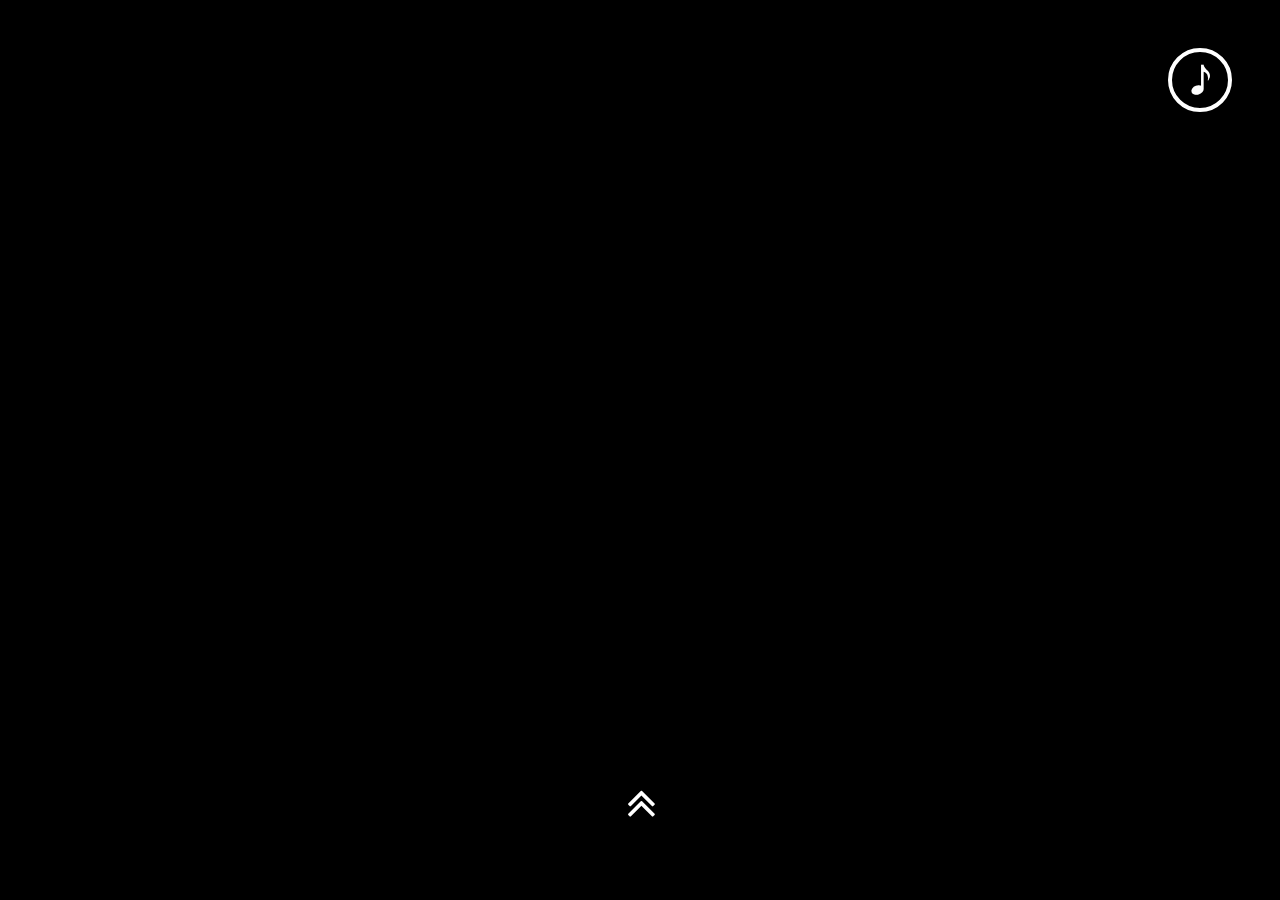
==== commit 3da608cb: "update audios and images" ====
--- a/2019-Halloween-H5-Page/index.html
+++ b/2019-Halloween-H5-Page/index.html
@@ -29,7 +29,12 @@
 
 <div class="swiper-container">
     <div class="swiper-wrapper">
-        <div class="swiper-slide slide-1">
+        <div class="swiper-slide slide-0" id="slide-0">
+            <p class="item-text animated" data-ani-name="fadeInRight" data-ani-duration="1s" data-ani-delay="1.2s">
+                打开音效获得更好体验。<br/>下滑吧!
+            </p>
+        </div>
+        <div class="swiper-slide slide-1" id="slide-1">
             <div class="item-image1 animated" data-ani-name="fadeInLeft" data-ani-duration="1s" data-ani-delay="0s"></div>
             <div class="item-image2 animated" data-ani-name="fadeInRight" data-ani-duration="1s" data-ani-delay="0.9s"></div>
             <p class="item-text animated" data-ani-name="fadeInRight" data-ani-duration="1s" data-ani-delay="1.2s">
@@ -38,27 +43,27 @@
         </div>
         <div class="swiper-slide slide-2">
             <marquee scrollamount="10" direction="right" behavior="scroll">
-                <img class="item-image" src="../images/02.png">
-                <img class="item-image" src="../images/02.png">
-                <img class="item-image" src="../images/02.png">
-                <img class="item-image" src="../images/02.png">
-                <img class="item-image" src="../images/02.png">
-                <img class="item-image" src="../images/02.png">
-                <img class="item-image" src="../images/02.png">
+                <img class="item-image" src="images/02.png">
+                <img class="item-image" src="images/02.png">
+                <img class="item-image" src="images/02.png">
+                <img class="item-image" src="images/02.png">
+                <img class="item-image" src="images/02.png">
+                <img class="item-image" src="images/02.png">
+                <img class="item-image" src="images/02.png">
             </marquee>
             <p class="item-text animated" data-ani-name="fadeInLeft" data-ani-duration="2s" data-ani-delay="0.3s">
                 在这片大陆上,<br/>你会遇见英勇的勇士。
             </p>
         </div>
-        <div class="swiper-slide slide-3">
+        <div class="swiper-slide slide-3" id="slide-3">
             <marquee scrollamount="10" direction="left" behavior="scroll">
-                <img class="item-image" src="../images/03.png">
-                <img class="item-image" src="../images/03.png">
-                <img class="item-image" src="../images/03.png">
-                <img class="item-image" src="../images/03.png">
-                <img class="item-image" src="../images/03.png">
-                <img class="item-image" src="../images/03.png">
-                <img class="item-image" src="../images/02.png">
+                <img class="item-image" src="images/03.png">
+                <img class="item-image" src="images/03.png">
+                <img class="item-image" src="images/03.png">
+                <img class="item-image" src="images/03.png">
+                <img class="item-image" src="images/03.png">
+                <img class="item-image" src="images/03.png">
+                <img class="item-image" src="images/03.png">
             </marquee>
             <p class="item-text animated" data-ani-name="fadeInRight" data-ani-duration="2s" data-ani-delay="0.3s">也有看见温柔的姑娘,</p>
         </div>
@@ -66,7 +71,7 @@
             <img class="item-image" src="../images/04.gif">
             <p class="item-text animated" data-ani-name="fadeInUp" data-ani-duration="1s" data-ani-delay="0.3s">但是… … 这并不是全部。</p>
         </div>
-        <div class="swiper-slide slide-5">
+        <div class="swiper-slide slide-5" id="slide-5">
             <marquee scrollamount="10" direction="right" behavior="alternate">
                 <img class="item-image" src="../images/05.png">
             </marquee>
@@ -76,7 +81,7 @@
             <div class="item-image animated" data-ani-name="flipInY" data-ani-duration="1s" data-ani-delay="0s"></div>
             <p class="item-text animated" data-ani-name="fadeInRight" data-ani-duration="1s" data-ani-delay="0.6s">11月1，是这片大陆年度祭典的一天，也是紧接着万圣夜百鬼夜行的一天。</p>
         </div>
-        <div class="swiper-slide slide-7">
+        <div class="swiper-slide slide-7" id="slide-7">
             <div class="item-image animated" data-ani-name="fadeInDown" data-ani-duration="1s" data-ani-delay="0s"></div>
             <p class="item-text animated" data-ani-name="fadeInUp" data-ani-duration="1s" data-ani-delay="0.6s">加入我们，加入我。</p>
         </div>
--- a/2019-Halloween-H5-Page/stylesheets/bundle.min.css
+++ b/2019-Halloween-H5-Page/stylesheets/bundle.min.css
@@ -4,4 +4,4 @@
  * Licensed under the MIT license - http://opensource.org/licenses/MIT
  *
  * Copyright (c) 2019 Daniel Eden
- */@-webkit-keyframes bounce{20%,53%,80%,from,to{-webkit-animation-timing-function:cubic-bezier(.215,.61,.355,1);animation-timing-function:cubic-bezier(.215,.61,.355,1);-webkit-transform:translate3d(0,0,0);transform:translate3d(0,0,0)}40%,43%{-webkit-animation-timing-function:cubic-bezier(.755,.05,.855,.06);animation-timing-function:cubic-bezier(.755,.05,.855,.06);-webkit-transform:translate3d(0,-30px,0);transform:translate3d(0,-30px,0)}70%{-webkit-animation-timing-function:cubic-bezier(.755,.05,.855,.06);animation-timing-function:cubic-bezier(.755,.05,.855,.06);-webkit-transform:translate3d(0,-15px,0);transform:translate3d(0,-15px,0)}90%{-webkit-transform:translate3d(0,-4px,0);transform:translate3d(0,-4px,0)}}@keyframes bounce{20%,53%,80%,from,to{-webkit-animation-timing-function:cubic-bezier(.215,.61,.355,1);animation-timing-function:cubic-bezier(.215,.61,.355,1);-webkit-transform:translate3d(0,0,0);transform:translate3d(0,0,0)}40%,43%{-webkit-animation-timing-function:cubic-bezier(.755,.05,.855,.06);animation-timing-function:cubic-bezier(.755,.05,.855,.06);-webkit-transform:translate3d(0,-30px,0);transform:translate3d(0,-30px,0)}70%{-webkit-animation-timing-function:cubic-bezier(.755,.05,.855,.06);animation-timing-function:cubic-bezier(.755,.05,.855,.06);-webkit-transform:translate3d(0,-15px,0);transform:translate3d(0,-15px,0)}90%{-webkit-transform:translate3d(0,-4px,0);transform:translate3d(0,-4px,0)}}.bounce{-webkit-animation-name:bounce;animation-name:bounce;-webkit-transform-origin:center bottom;transform-origin:center bottom}@-webkit-keyframes flash{50%,from,to{opacity:1}25%,75%{opacity:0}}@keyframes flash{50%,from,to{opacity:1}25%,75%{opacity:0}}.flash{-webkit-animation-name:flash;animation-name:flash}@-webkit-keyframes pulse{from,to{-webkit-transform:scale3d(1,1,1);transform:scale3d(1,1,1)}50%{-webkit-transform:scale3d(1.05,1.05,1.05);transform:scale3d(1.05,1.05,1.05)}}@keyframes pulse{from,to{-webkit-transform:scale3d(1,1,1);transform:scale3d(1,1,1)}50%{-webkit-transform:scale3d(1.05,1.05,1.05);transform:scale3d(1.05,1.05,1.05)}}.pulse{-webkit-animation-name:pulse;animation-name:pulse}@-webkit-keyframes rubberBand{from,to{-webkit-transform:scale3d(1,1,1);transform:scale3d(1,1,1)}30%{-webkit-transform:scale3d(1.25,.75,1);transform:scale3d(1.25,.75,1)}40%{-webkit-transform:scale3d(.75,1.25,1);transform:scale3d(.75,1.25,1)}50%{-webkit-transform:scale3d(1.15,.85,1);transform:scale3d(1.15,.85,1)}65%{-webkit-transform:scale3d(.95,1.05,1);transform:scale3d(.95,1.05,1)}75%{-webkit-transform:scale3d(1.05,.95,1);transform:scale3d(1.05,.95,1)}}@keyframes rubberBand{from,to{-webkit-transform:scale3d(1,1,1);transform:scale3d(1,1,1)}30%{-webkit-transform:scale3d(1.25,.75,1);transform:scale3d(1.25,.75,1)}40%{-webkit-transform:scale3d(.75,1.25,1);transform:scale3d(.75,1.25,1)}50%{-webkit-transform:scale3d(1.15,.85,1);transform:scale3d(1.15,.85,1)}65%{-webkit-transform:scale3d(.95,1.05,1);transform:scale3d(.95,1.05,1)}75%{-webkit-transform:scale3d(1.05,.95,1);transform:scale3d(1.05,.95,1)}}.rubberBand{-webkit-animation-name:rubberBand;animation-name:rubberBand}@-webkit-keyframes shake{from,to{-webkit-transform:translate3d(0,0,0);transform:translate3d(0,0,0)}10%,30%,50%,70%,90%{-webkit-transform:translate3d(-10px,0,0);transform:translate3d(-10px,0,0)}20%,40%,60%,80%{-webkit-transform:translate3d(10px,0,0);transform:translate3d(10px,0,0)}}@keyframes shake{from,to{-webkit-transform:translate3d(0,0,0);transform:translate3d(0,0,0)}10%,30%,50%,70%,90%{-webkit-transform:translate3d(-10px,0,0);transform:translate3d(-10px,0,0)}20%,40%,60%,80%{-webkit-transform:translate3d(10px,0,0);transform:translate3d(10px,0,0)}}.shake{-webkit-animation-name:shake;animation-name:shake}@-webkit-keyframes headShake{0%{-webkit-transform:translateX(0);transform:translateX(0)}6.5%{-webkit-transform:translateX(-6px) rotateY(-9deg);transform:translateX(-6px) rotateY(-9deg)}18.5%{-webkit-transform:translateX(5px) rotateY(7deg);transform:translateX(5px) rotateY(7deg)}31.5%{-webkit-transform:translateX(-3px) rotateY(-5deg);transform:translateX(-3px) rotateY(-5deg)}43.5%{-webkit-transform:translateX(2px) rotateY(3deg);transform:translateX(2px) rotateY(3deg)}50%{-webkit-transform:translateX(0);transform:translateX(0)}}@keyframes headShake{0%{-webkit-transform:translateX(0);transform:translateX(0)}6.5%{-webkit-transform:translateX(-6px) rotateY(-9deg);transform:translateX(-6px) rotateY(-9deg)}18.5%{-webkit-transform:translateX(5px) rotateY(7deg);transform:translateX(5px) rotateY(7deg)}31.5%{-webkit-transform:translateX(-3px) rotateY(-5deg);transform:translateX(-3px) rotateY(-5deg)}43.5%{-webkit-transform:translateX(2px) rotateY(3deg);transform:translateX(2px) rotateY(3deg)}50%{-webkit-transform:translateX(0);transform:translateX(0)}}.headShake{-webkit-animation-timing-function:ease-in-out;animation-timing-function:ease-in-out;-webkit-animation-name:headShake;animation-name:headShake}@-webkit-keyframes swing{20%{-webkit-transform:rotate3d(0,0,1,15deg);transform:rotate3d(0,0,1,15deg)}40%{-webkit-transform:rotate3d(0,0,1,-10deg);transform:rotate3d(0,0,1,-10deg)}60%{-webkit-transform:rotate3d(0,0,1,5deg);transform:rotate3d(0,0,1,5deg)}80%{-webkit-transform:rotate3d(0,0,1,-5deg);transform:rotate3d(0,0,1,-5deg)}to{-webkit-transform:rotate3d(0,0,1,0deg);transform:rotate3d(0,0,1,0deg)}}@keyframes swing{20%{-webkit-transform:rotate3d(0,0,1,15deg);transform:rotate3d(0,0,1,15deg)}40%{-webkit-transform:rotate3d(0,0,1,-10deg);transform:rotate3d(0,0,1,-10deg)}60%{-webkit-transform:rotate3d(0,0,1,5deg);transform:rotate3d(0,0,1,5deg)}80%{-webkit-transform:rotate3d(0,0,1,-5deg);transform:rotate3d(0,0,1,-5deg)}to{-webkit-transform:rotate3d(0,0,1,0deg);transform:rotate3d(0,0,1,0deg)}}.swing{-webkit-transform-origin:top center;transform-origin:top center;-webkit-animation-name:swing;animation-name:swing}@-webkit-keyframes tada{from,to{-webkit-transform:scale3d(1,1,1);transform:scale3d(1,1,1)}10%,20%{-webkit-transform:scale3d(.9,.9,.9) rotate3d(0,0,1,-3deg);transform:scale3d(.9,.9,.9) rotate3d(0,0,1,-3deg)}30%,50%,70%,90%{-webkit-transform:scale3d(1.1,1.1,1.1) rotate3d(0,0,1,3deg);transform:scale3d(1.1,1.1,1.1) rotate3d(0,0,1,3deg)}40%,60%,80%{-webkit-transform:scale3d(1.1,1.1,1.1) rotate3d(0,0,1,-3deg);transform:scale3d(1.1,1.1,1.1) rotate3d(0,0,1,-3deg)}}@keyframes tada{from,to{-webkit-transform:scale3d(1,1,1);transform:scale3d(1,1,1)}10%,20%{-webkit-transform:scale3d(.9,.9,.9) rotate3d(0,0,1,-3deg);transform:scale3d(.9,.9,.9) rotate3d(0,0,1,-3deg)}30%,50%,70%,90%{-webkit-transform:scale3d(1.1,1.1,1.1) rotate3d(0,0,1,3deg);transform:scale3d(1.1,1.1,1.1) rotate3d(0,0,1,3deg)}40%,60%,80%{-webkit-transform:scale3d(1.1,1.1,1.1) rotate3d(0,0,1,-3deg);transform:scale3d(1.1,1.1,1.1) rotate3d(0,0,1,-3deg)}}.tada{-webkit-animation-name:tada;animation-name:tada}@-webkit-keyframes wobble{from,to{-webkit-transform:translate3d(0,0,0);transform:translate3d(0,0,0)}15%{-webkit-transform:translate3d(-25%,0,0) rotate3d(0,0,1,-5deg);transform:translate3d(-25%,0,0) rotate3d(0,0,1,-5deg)}30%{-webkit-transform:translate3d(20%,0,0) rotate3d(0,0,1,3deg);transform:translate3d(20%,0,0) rotate3d(0,0,1,3deg)}45%{-webkit-transform:translate3d(-15%,0,0) rotate3d(0,0,1,-3deg);transform:translate3d(-15%,0,0) rotate3d(0,0,1,-3deg)}60%{-webkit-transform:translate3d(10%,0,0) rotate3d(0,0,1,2deg);transform:translate3d(10%,0,0) rotate3d(0,0,1,2deg)}75%{-webkit-transform:translate3d(-5%,0,0) rotate3d(0,0,1,-1deg);transform:translate3d(-5%,0,0) rotate3d(0,0,1,-1deg)}}@keyframes wobble{from,to{-webkit-transform:translate3d(0,0,0);transform:translate3d(0,0,0)}15%{-webkit-transform:translate3d(-25%,0,0) rotate3d(0,0,1,-5deg);transform:translate3d(-25%,0,0) rotate3d(0,0,1,-5deg)}30%{-webkit-transform:translate3d(20%,0,0) rotate3d(0,0,1,3deg);transform:translate3d(20%,0,0) rotate3d(0,0,1,3deg)}45%{-webkit-transform:translate3d(-15%,0,0) rotate3d(0,0,1,-3deg);transform:translate3d(-15%,0,0) rotate3d(0,0,1,-3deg)}60%{-webkit-transform:translate3d(10%,0,0) rotate3d(0,0,1,2deg);transform:translate3d(10%,0,0) rotate3d(0,0,1,2deg)}75%{-webkit-transform:translate3d(-5%,0,0) rotate3d(0,0,1,-1deg);transform:translate3d(-5%,0,0) rotate3d(0,0,1,-1deg)}}.wobble{-webkit-animation-name:wobble;animation-name:wobble}@-webkit-keyframes jello{11.1%,from,to{-webkit-transform:translate3d(0,0,0);transform:translate3d(0,0,0)}22.2%{-webkit-transform:skewX(-12.5deg) skewY(-12.5deg);transform:skewX(-12.5deg) skewY(-12.5deg)}33.3%{-webkit-transform:skewX(6.25deg) skewY(6.25deg);transform:skewX(6.25deg) skewY(6.25deg)}44.4%{-webkit-transform:skewX(-3.125deg) skewY(-3.125deg);transform:skewX(-3.125deg) skewY(-3.125deg)}55.5%{-webkit-transform:skewX(1.5625deg) skewY(1.5625deg);transform:skewX(1.5625deg) skewY(1.5625deg)}66.6%{-webkit-transform:skewX(-.78125deg) skewY(-.78125deg);transform:skewX(-.78125deg) skewY(-.78125deg)}77.7%{-webkit-transform:skewX(.390625deg) skewY(.390625deg);transform:skewX(.390625deg) skewY(.390625deg)}88.8%{-webkit-transform:skewX(-.1953125deg) skewY(-.1953125deg);transform:skewX(-.1953125deg) skewY(-.1953125deg)}}@keyframes jello{11.1%,from,to{-webkit-transform:translate3d(0,0,0);transform:translate3d(0,0,0)}22.2%{-webkit-transform:skewX(-12.5deg) skewY(-12.5deg);transform:skewX(-12.5deg) skewY(-12.5deg)}33.3%{-webkit-transform:skewX(6.25deg) skewY(6.25deg);transform:skewX(6.25deg) skewY(6.25deg)}44.4%{-webkit-transform:skewX(-3.125deg) skewY(-3.125deg);transform:skewX(-3.125deg) skewY(-3.125deg)}55.5%{-webkit-transform:skewX(1.5625deg) skewY(1.5625deg);transform:skewX(1.5625deg) skewY(1.5625deg)}66.6%{-webkit-transform:skewX(-.78125deg) skewY(-.78125deg);transform:skewX(-.78125deg) skewY(-.78125deg)}77.7%{-webkit-transform:skewX(.390625deg) skewY(.390625deg);transform:skewX(.390625deg) skewY(.390625deg)}88.8%{-webkit-transform:skewX(-.1953125deg) skewY(-.1953125deg);transform:skewX(-.1953125deg) skewY(-.1953125deg)}}.jello{-webkit-animation-name:jello;animation-name:jello;-webkit-transform-origin:center;transform-origin:center}@-webkit-keyframes heartBeat{0%,28%,70%{-webkit-transform:scale(1);transform:scale(1)}14%,42%{-webkit-transform:scale(1.3);transform:scale(1.3)}}@keyframes heartBeat{0%,28%,70%{-webkit-transform:scale(1);transform:scale(1)}14%,42%{-webkit-transform:scale(1.3);transform:scale(1.3)}}.heartBeat{-webkit-animation-name:heartBeat;animation-name:heartBeat;-webkit-animation-duration:1.3s;animation-duration:1.3s;-webkit-animation-timing-function:ease-in-out;animation-timing-function:ease-in-out}@-webkit-keyframes bounceIn{20%,40%,60%,80%,from,to{-webkit-animation-timing-function:cubic-bezier(.215,.61,.355,1);animation-timing-function:cubic-bezier(.215,.61,.355,1)}0%{opacity:0;-webkit-transform:scale3d(.3,.3,.3);transform:scale3d(.3,.3,.3)}20%{-webkit-transform:scale3d(1.1,1.1,1.1);transform:scale3d(1.1,1.1,1.1)}40%{-webkit-transform:scale3d(.9,.9,.9);transform:scale3d(.9,.9,.9)}60%{opacity:1;-webkit-transform:scale3d(1.03,1.03,1.03);transform:scale3d(1.03,1.03,1.03)}80%{-webkit-transform:scale3d(.97,.97,.97);transform:scale3d(.97,.97,.97)}to{opacity:1;-webkit-transform:scale3d(1,1,1);transform:scale3d(1,1,1)}}@keyframes bounceIn{20%,40%,60%,80%,from,to{-webkit-animation-timing-function:cubic-bezier(.215,.61,.355,1);animation-timing-function:cubic-bezier(.215,.61,.355,1)}0%{opacity:0;-webkit-transform:scale3d(.3,.3,.3);transform:scale3d(.3,.3,.3)}20%{-webkit-transform:scale3d(1.1,1.1,1.1);transform:scale3d(1.1,1.1,1.1)}40%{-webkit-transform:scale3d(.9,.9,.9);transform:scale3d(.9,.9,.9)}60%{opacity:1;-webkit-transform:scale3d(1.03,1.03,1.03);transform:scale3d(1.03,1.03,1.03)}80%{-webkit-transform:scale3d(.97,.97,.97);transform:scale3d(.97,.97,.97)}to{opacity:1;-webkit-transform:scale3d(1,1,1);transform:scale3d(1,1,1)}}.bounceIn{-webkit-animation-duration:.75s;animation-duration:.75s;-webkit-animation-name:bounceIn;animation-name:bounceIn}.bounceOut,.flipOutX{-webkit-animation-duration:.75s}@-webkit-keyframes bounceInDown{60%,75%,90%,from,to{-webkit-animation-timing-function:cubic-bezier(.215,.61,.355,1);animation-timing-function:cubic-bezier(.215,.61,.355,1)}0%{opacity:0;-webkit-transform:translate3d(0,-3000px,0);transform:translate3d(0,-3000px,0)}60%{opacity:1;-webkit-transform:translate3d(0,25px,0);transform:translate3d(0,25px,0)}75%{-webkit-transform:translate3d(0,-10px,0);transform:translate3d(0,-10px,0)}90%{-webkit-transform:translate3d(0,5px,0);transform:translate3d(0,5px,0)}to{-webkit-transform:translate3d(0,0,0);transform:translate3d(0,0,0)}}@keyframes bounceInDown{60%,75%,90%,from,to{-webkit-animation-timing-function:cubic-bezier(.215,.61,.355,1);animation-timing-function:cubic-bezier(.215,.61,.355,1)}0%{opacity:0;-webkit-transform:translate3d(0,-3000px,0);transform:translate3d(0,-3000px,0)}60%{opacity:1;-webkit-transform:translate3d(0,25px,0);transform:translate3d(0,25px,0)}75%{-webkit-transform:translate3d(0,-10px,0);transform:translate3d(0,-10px,0)}90%{-webkit-transform:translate3d(0,5px,0);transform:translate3d(0,5px,0)}to{-webkit-transform:translate3d(0,0,0);transform:translate3d(0,0,0)}}.bounceInDown{-webkit-animation-name:bounceInDown;animation-name:bounceInDown}@-webkit-keyframes bounceInLeft{60%,75%,90%,from,to{-webkit-animation-timing-function:cubic-bezier(.215,.61,.355,1);animation-timing-function:cubic-bezier(.215,.61,.355,1)}0%{opacity:0;-webkit-transform:translate3d(-3000px,0,0);transform:translate3d(-3000px,0,0)}60%{opacity:1;-webkit-transform:translate3d(25px,0,0);transform:translate3d(25px,0,0)}75%{-webkit-transform:translate3d(-10px,0,0);transform:translate3d(-10px,0,0)}90%{-webkit-transform:translate3d(5px,0,0);transform:translate3d(5px,0,0)}to{-webkit-transform:translate3d(0,0,0);transform:translate3d(0,0,0)}}@keyframes bounceInLeft{60%,75%,90%,from,to{-webkit-animation-timing-function:cubic-bezier(.215,.61,.355,1);animation-timing-function:cubic-bezier(.215,.61,.355,1)}0%{opacity:0;-webkit-transform:translate3d(-3000px,0,0);transform:translate3d(-3000px,0,0)}60%{opacity:1;-webkit-transform:translate3d(25px,0,0);transform:translate3d(25px,0,0)}75%{-webkit-transform:translate3d(-10px,0,0);transform:translate3d(-10px,0,0)}90%{-webkit-transform:translate3d(5px,0,0);transform:translate3d(5px,0,0)}to{-webkit-transform:translate3d(0,0,0);transform:translate3d(0,0,0)}}.bounceInLeft{-webkit-animation-name:bounceInLeft;animation-name:bounceInLeft}@-webkit-keyframes bounceInRight{60%,75%,90%,from,to{-webkit-animation-timing-function:cubic-bezier(.215,.61,.355,1);animation-timing-function:cubic-bezier(.215,.61,.355,1)}from{opacity:0;-webkit-transform:translate3d(3000px,0,0);transform:translate3d(3000px,0,0)}60%{opacity:1;-webkit-transform:translate3d(-25px,0,0);transform:translate3d(-25px,0,0)}75%{-webkit-transform:translate3d(10px,0,0);transform:translate3d(10px,0,0)}90%{-webkit-transform:translate3d(-5px,0,0);transform:translate3d(-5px,0,0)}to{-webkit-transform:translate3d(0,0,0);transform:translate3d(0,0,0)}}@keyframes bounceInRight{60%,75%,90%,from,to{-webkit-animation-timing-function:cubic-bezier(.215,.61,.355,1);animation-timing-function:cubic-bezier(.215,.61,.355,1)}from{opacity:0;-webkit-transform:translate3d(3000px,0,0);transform:translate3d(3000px,0,0)}60%{opacity:1;-webkit-transform:translate3d(-25px,0,0);transform:translate3d(-25px,0,0)}75%{-webkit-transform:translate3d(10px,0,0);transform:translate3d(10px,0,0)}90%{-webkit-transform:translate3d(-5px,0,0);transform:translate3d(-5px,0,0)}to{-webkit-transform:translate3d(0,0,0);transform:translate3d(0,0,0)}}.bounceInRight{-webkit-animation-name:bounceInRight;animation-name:bounceInRight}@-webkit-keyframes bounceInUp{60%,75%,90%,from,to{-webkit-animation-timing-function:cubic-bezier(.215,.61,.355,1);animation-timing-function:cubic-bezier(.215,.61,.355,1)}from{opacity:0;-webkit-transform:translate3d(0,3000px,0);transform:translate3d(0,3000px,0)}60%{opacity:1;-webkit-transform:translate3d(0,-20px,0);transform:translate3d(0,-20px,0)}75%{-webkit-transform:translate3d(0,10px,0);transform:translate3d(0,10px,0)}90%{-webkit-transform:translate3d(0,-5px,0);transform:translate3d(0,-5px,0)}to{-webkit-transform:translate3d(0,0,0);transform:translate3d(0,0,0)}}@keyframes bounceInUp{60%,75%,90%,from,to{-webkit-animation-timing-function:cubic-bezier(.215,.61,.355,1);animation-timing-function:cubic-bezier(.215,.61,.355,1)}from{opacity:0;-webkit-transform:translate3d(0,3000px,0);transform:translate3d(0,3000px,0)}60%{opacity:1;-webkit-transform:translate3d(0,-20px,0);transform:translate3d(0,-20px,0)}75%{-webkit-transform:translate3d(0,10px,0);transform:translate3d(0,10px,0)}90%{-webkit-transform:translate3d(0,-5px,0);transform:translate3d(0,-5px,0)}to{-webkit-transform:translate3d(0,0,0);transform:translate3d(0,0,0)}}.bounceInUp{-webkit-animation-name:bounceInUp;animation-name:bounceInUp}@-webkit-keyframes bounceOut{20%{-webkit-transform:scale3d(.9,.9,.9);transform:scale3d(.9,.9,.9)}50%,55%{opacity:1;-webkit-transform:scale3d(1.1,1.1,1.1);transform:scale3d(1.1,1.1,1.1)}to{opacity:0;-webkit-transform:scale3d(.3,.3,.3);transform:scale3d(.3,.3,.3)}}@keyframes bounceOut{20%{-webkit-transform:scale3d(.9,.9,.9);transform:scale3d(.9,.9,.9)}50%,55%{opacity:1;-webkit-transform:scale3d(1.1,1.1,1.1);transform:scale3d(1.1,1.1,1.1)}to{opacity:0;-webkit-transform:scale3d(.3,.3,.3);transform:scale3d(.3,.3,.3)}}.bounceOut{animation-duration:.75s;-webkit-animation-name:bounceOut;animation-name:bounceOut}@-webkit-keyframes bounceOutDown{20%{-webkit-transform:translate3d(0,10px,0);transform:translate3d(0,10px,0)}40%,45%{opacity:1;-webkit-transform:translate3d(0,-20px,0);transform:translate3d(0,-20px,0)}to{opacity:0;-webkit-transform:translate3d(0,2000px,0);transform:translate3d(0,2000px,0)}}@keyframes bounceOutDown{20%{-webkit-transform:translate3d(0,10px,0);transform:translate3d(0,10px,0)}40%,45%{opacity:1;-webkit-transform:translate3d(0,-20px,0);transform:translate3d(0,-20px,0)}to{opacity:0;-webkit-transform:translate3d(0,2000px,0);transform:translate3d(0,2000px,0)}}.bounceOutDown{-webkit-animation-name:bounceOutDown;animation-name:bounceOutDown}@-webkit-keyframes bounceOutLeft{20%{opacity:1;-webkit-transform:translate3d(20px,0,0);transform:translate3d(20px,0,0)}to{opacity:0;-webkit-transform:translate3d(-2000px,0,0);transform:translate3d(-2000px,0,0)}}@keyframes bounceOutLeft{20%{opacity:1;-webkit-transform:translate3d(20px,0,0);transform:translate3d(20px,0,0)}to{opacity:0;-webkit-transform:translate3d(-2000px,0,0);transform:translate3d(-2000px,0,0)}}.bounceOutLeft{-webkit-animation-name:bounceOutLeft;animation-name:bounceOutLeft}@-webkit-keyframes bounceOutRight{20%{opacity:1;-webkit-transform:translate3d(-20px,0,0);transform:translate3d(-20px,0,0)}to{opacity:0;-webkit-transform:translate3d(2000px,0,0);transform:translate3d(2000px,0,0)}}@keyframes bounceOutRight{20%{opacity:1;-webkit-transform:translate3d(-20px,0,0);transform:translate3d(-20px,0,0)}to{opacity:0;-webkit-transform:translate3d(2000px,0,0);transform:translate3d(2000px,0,0)}}.bounceOutRight{-webkit-animation-name:bounceOutRight;animation-name:bounceOutRight}@-webkit-keyframes bounceOutUp{20%{-webkit-transform:translate3d(0,-10px,0);transform:translate3d(0,-10px,0)}40%,45%{opacity:1;-webkit-transform:translate3d(0,20px,0);transform:translate3d(0,20px,0)}to{opacity:0;-webkit-transform:translate3d(0,-2000px,0);transform:translate3d(0,-2000px,0)}}@keyframes bounceOutUp{20%{-webkit-transform:translate3d(0,-10px,0);transform:translate3d(0,-10px,0)}40%,45%{opacity:1;-webkit-transform:translate3d(0,20px,0);transform:translate3d(0,20px,0)}to{opacity:0;-webkit-transform:translate3d(0,-2000px,0);transform:translate3d(0,-2000px,0)}}.bounceOutUp{-webkit-animation-name:bounceOutUp;animation-name:bounceOutUp}@-webkit-keyframes fadeIn{from{opacity:0}to{opacity:1}}@keyframes fadeIn{from{opacity:0}to{opacity:1}}.fadeIn{-webkit-animation-name:fadeIn;animation-name:fadeIn}@-webkit-keyframes fadeInDown{from{opacity:0;-webkit-transform:translate3d(0,-100%,0);transform:translate3d(0,-100%,0)}to{opacity:1;-webkit-transform:translate3d(0,0,0);transform:translate3d(0,0,0)}}@keyframes fadeInDown{from{opacity:0;-webkit-transform:translate3d(0,-100%,0);transform:translate3d(0,-100%,0)}to{opacity:1;-webkit-transform:translate3d(0,0,0);transform:translate3d(0,0,0)}}.fadeInDown{-webkit-animation-name:fadeInDown;animation-name:fadeInDown}@-webkit-keyframes fadeInDownBig{from{opacity:0;-webkit-transform:translate3d(0,-2000px,0);transform:translate3d(0,-2000px,0)}to{opacity:1;-webkit-transform:translate3d(0,0,0);transform:translate3d(0,0,0)}}@keyframes fadeInDownBig{from{opacity:0;-webkit-transform:translate3d(0,-2000px,0);transform:translate3d(0,-2000px,0)}to{opacity:1;-webkit-transform:translate3d(0,0,0);transform:translate3d(0,0,0)}}.fadeInDownBig{-webkit-animation-name:fadeInDownBig;animation-name:fadeInDownBig}@-webkit-keyframes fadeInLeft{from{opacity:0;-webkit-transform:translate3d(-100%,0,0);transform:translate3d(-100%,0,0)}to{opacity:1;-webkit-transform:translate3d(0,0,0);transform:translate3d(0,0,0)}}@keyframes fadeInLeft{from{opacity:0;-webkit-transform:translate3d(-100%,0,0);transform:translate3d(-100%,0,0)}to{opacity:1;-webkit-transform:translate3d(0,0,0);transform:translate3d(0,0,0)}}.fadeInLeft{-webkit-animation-name:fadeInLeft;animation-name:fadeInLeft}@-webkit-keyframes fadeInLeftBig{from{opacity:0;-webkit-transform:translate3d(-2000px,0,0);transform:translate3d(-2000px,0,0)}to{opacity:1;-webkit-transform:translate3d(0,0,0);transform:translate3d(0,0,0)}}@keyframes fadeInLeftBig{from{opacity:0;-webkit-transform:translate3d(-2000px,0,0);transform:translate3d(-2000px,0,0)}to{opacity:1;-webkit-transform:translate3d(0,0,0);transform:translate3d(0,0,0)}}.fadeInLeftBig{-webkit-animation-name:fadeInLeftBig;animation-name:fadeInLeftBig}@-webkit-keyframes fadeInRight{from{opacity:0;-webkit-transform:translate3d(100%,0,0);transform:translate3d(100%,0,0)}to{opacity:1;-webkit-transform:translate3d(0,0,0);transform:translate3d(0,0,0)}}@keyframes fadeInRight{from{opacity:0;-webkit-transform:translate3d(100%,0,0);transform:translate3d(100%,0,0)}to{opacity:1;-webkit-transform:translate3d(0,0,0);transform:translate3d(0,0,0)}}.fadeInRight{-webkit-animation-name:fadeInRight;animation-name:fadeInRight}@-webkit-keyframes fadeInRightBig{from{opacity:0;-webkit-transform:translate3d(2000px,0,0);transform:translate3d(2000px,0,0)}to{opacity:1;-webkit-transform:translate3d(0,0,0);transform:translate3d(0,0,0)}}@keyframes fadeInRightBig{from{opacity:0;-webkit-transform:translate3d(2000px,0,0);transform:translate3d(2000px,0,0)}to{opacity:1;-webkit-transform:translate3d(0,0,0);transform:translate3d(0,0,0)}}.fadeInRightBig{-webkit-animation-name:fadeInRightBig;animation-name:fadeInRightBig}@-webkit-keyframes fadeInUp{from{opacity:0;-webkit-transform:translate3d(0,100%,0);transform:translate3d(0,100%,0)}to{opacity:1;-webkit-transform:translate3d(0,0,0);transform:translate3d(0,0,0)}}@keyframes fadeInUp{from{opacity:0;-webkit-transform:translate3d(0,100%,0);transform:translate3d(0,100%,0)}to{opacity:1;-webkit-transform:translate3d(0,0,0);transform:translate3d(0,0,0)}}.fadeInUp{-webkit-animation-name:fadeInUp;animation-name:fadeInUp}@-webkit-keyframes fadeInUpBig{from{opacity:0;-webkit-transform:translate3d(0,2000px,0);transform:translate3d(0,2000px,0)}to{opacity:1;-webkit-transform:translate3d(0,0,0);transform:translate3d(0,0,0)}}@keyframes fadeInUpBig{from{opacity:0;-webkit-transform:translate3d(0,2000px,0);transform:translate3d(0,2000px,0)}to{opacity:1;-webkit-transform:translate3d(0,0,0);transform:translate3d(0,0,0)}}.fadeInUpBig{-webkit-animation-name:fadeInUpBig;animation-name:fadeInUpBig}@-webkit-keyframes fadeOut{from{opacity:1}to{opacity:0}}@keyframes fadeOut{from{opacity:1}to{opacity:0}}.fadeOut{-webkit-animation-name:fadeOut;animation-name:fadeOut}@-webkit-keyframes fadeOutDown{from{opacity:1}to{opacity:0;-webkit-transform:translate3d(0,100%,0);transform:translate3d(0,100%,0)}}@keyframes fadeOutDown{from{opacity:1}to{opacity:0;-webkit-transform:translate3d(0,100%,0);transform:translate3d(0,100%,0)}}.fadeOutDown{-webkit-animation-name:fadeOutDown;animation-name:fadeOutDown}@-webkit-keyframes fadeOutDownBig{from{opacity:1}to{opacity:0;-webkit-transform:translate3d(0,2000px,0);transform:translate3d(0,2000px,0)}}@keyframes fadeOutDownBig{from{opacity:1}to{opacity:0;-webkit-transform:translate3d(0,2000px,0);transform:translate3d(0,2000px,0)}}.fadeOutDownBig{-webkit-animation-name:fadeOutDownBig;animation-name:fadeOutDownBig}@-webkit-keyframes fadeOutLeft{from{opacity:1}to{opacity:0;-webkit-transform:translate3d(-100%,0,0);transform:translate3d(-100%,0,0)}}@keyframes fadeOutLeft{from{opacity:1}to{opacity:0;-webkit-transform:translate3d(-100%,0,0);transform:translate3d(-100%,0,0)}}.fadeOutLeft{-webkit-animation-name:fadeOutLeft;animation-name:fadeOutLeft}@-webkit-keyframes fadeOutLeftBig{from{opacity:1}to{opacity:0;-webkit-transform:translate3d(-2000px,0,0);transform:translate3d(-2000px,0,0)}}@keyframes fadeOutLeftBig{from{opacity:1}to{opacity:0;-webkit-transform:translate3d(-2000px,0,0);transform:translate3d(-2000px,0,0)}}.fadeOutLeftBig{-webkit-animation-name:fadeOutLeftBig;animation-name:fadeOutLeftBig}@-webkit-keyframes fadeOutRight{from{opacity:1}to{opacity:0;-webkit-transform:translate3d(100%,0,0);transform:translate3d(100%,0,0)}}@keyframes fadeOutRight{from{opacity:1}to{opacity:0;-webkit-transform:translate3d(100%,0,0);transform:translate3d(100%,0,0)}}.fadeOutRight{-webkit-animation-name:fadeOutRight;animation-name:fadeOutRight}@-webkit-keyframes fadeOutRightBig{from{opacity:1}to{opacity:0;-webkit-transform:translate3d(2000px,0,0);transform:translate3d(2000px,0,0)}}@keyframes fadeOutRightBig{from{opacity:1}to{opacity:0;-webkit-transform:translate3d(2000px,0,0);transform:translate3d(2000px,0,0)}}.fadeOutRightBig{-webkit-animation-name:fadeOutRightBig;animation-name:fadeOutRightBig}@-webkit-keyframes fadeOutUp{from{opacity:1}to{opacity:0;-webkit-transform:translate3d(0,-100%,0);transform:translate3d(0,-100%,0)}}@keyframes fadeOutUp{from{opacity:1}to{opacity:0;-webkit-transform:translate3d(0,-100%,0);transform:translate3d(0,-100%,0)}}.fadeOutUp{-webkit-animation-name:fadeOutUp;animation-name:fadeOutUp}@-webkit-keyframes fadeOutUpBig{from{opacity:1}to{opacity:0;-webkit-transform:translate3d(0,-2000px,0);transform:translate3d(0,-2000px,0)}}@keyframes fadeOutUpBig{from{opacity:1}to{opacity:0;-webkit-transform:translate3d(0,-2000px,0);transform:translate3d(0,-2000px,0)}}.fadeOutUpBig{-webkit-animation-name:fadeOutUpBig;animation-name:fadeOutUpBig}@-webkit-keyframes flip{from{-webkit-transform:perspective(400px) scale3d(1,1,1) translate3d(0,0,0) rotate3d(0,1,0,-360deg);transform:perspective(400px) scale3d(1,1,1) translate3d(0,0,0) rotate3d(0,1,0,-360deg);-webkit-animation-timing-function:ease-out;animation-timing-function:ease-out}40%{-webkit-transform:perspective(400px) scale3d(1,1,1) translate3d(0,0,150px) rotate3d(0,1,0,-190deg);transform:perspective(400px) scale3d(1,1,1) translate3d(0,0,150px) rotate3d(0,1,0,-190deg);-webkit-animation-timing-function:ease-out;animation-timing-function:ease-out}50%{-webkit-transform:perspective(400px) scale3d(1,1,1) translate3d(0,0,150px) rotate3d(0,1,0,-170deg);transform:perspective(400px) scale3d(1,1,1) translate3d(0,0,150px) rotate3d(0,1,0,-170deg);-webkit-animation-timing-function:ease-in;animation-timing-function:ease-in}80%{-webkit-transform:perspective(400px) scale3d(.95,.95,.95) translate3d(0,0,0) rotate3d(0,1,0,0deg);transform:perspective(400px) scale3d(.95,.95,.95) translate3d(0,0,0) rotate3d(0,1,0,0deg);-webkit-animation-timing-function:ease-in;animation-timing-function:ease-in}to{-webkit-transform:perspective(400px) scale3d(1,1,1) translate3d(0,0,0) rotate3d(0,1,0,0deg);transform:perspective(400px) scale3d(1,1,1) translate3d(0,0,0) rotate3d(0,1,0,0deg);-webkit-animation-timing-function:ease-in;animation-timing-function:ease-in}}@keyframes flip{from{-webkit-transform:perspective(400px) scale3d(1,1,1) translate3d(0,0,0) rotate3d(0,1,0,-360deg);transform:perspective(400px) scale3d(1,1,1) translate3d(0,0,0) rotate3d(0,1,0,-360deg);-webkit-animation-timing-function:ease-out;animation-timing-function:ease-out}40%{-webkit-transform:perspective(400px) scale3d(1,1,1) translate3d(0,0,150px) rotate3d(0,1,0,-190deg);transform:perspective(400px) scale3d(1,1,1) translate3d(0,0,150px) rotate3d(0,1,0,-190deg);-webkit-animation-timing-function:ease-out;animation-timing-function:ease-out}50%{-webkit-transform:perspective(400px) scale3d(1,1,1) translate3d(0,0,150px) rotate3d(0,1,0,-170deg);transform:perspective(400px) scale3d(1,1,1) translate3d(0,0,150px) rotate3d(0,1,0,-170deg);-webkit-animation-timing-function:ease-in;animation-timing-function:ease-in}80%{-webkit-transform:perspective(400px) scale3d(.95,.95,.95) translate3d(0,0,0) rotate3d(0,1,0,0deg);transform:perspective(400px) scale3d(.95,.95,.95) translate3d(0,0,0) rotate3d(0,1,0,0deg);-webkit-animation-timing-function:ease-in;animation-timing-function:ease-in}to{-webkit-transform:perspective(400px) scale3d(1,1,1) translate3d(0,0,0) rotate3d(0,1,0,0deg);transform:perspective(400px) scale3d(1,1,1) translate3d(0,0,0) rotate3d(0,1,0,0deg);-webkit-animation-timing-function:ease-in;animation-timing-function:ease-in}}.animated.flip{-webkit-backface-visibility:visible;backface-visibility:visible;-webkit-animation-name:flip;animation-name:flip}@-webkit-keyframes flipInX{from{-webkit-transform:perspective(400px) rotate3d(1,0,0,90deg);transform:perspective(400px) rotate3d(1,0,0,90deg);-webkit-animation-timing-function:ease-in;animation-timing-function:ease-in;opacity:0}40%{-webkit-transform:perspective(400px) rotate3d(1,0,0,-20deg);transform:perspective(400px) rotate3d(1,0,0,-20deg);-webkit-animation-timing-function:ease-in;animation-timing-function:ease-in}60%{-webkit-transform:perspective(400px) rotate3d(1,0,0,10deg);transform:perspective(400px) rotate3d(1,0,0,10deg);opacity:1}80%{-webkit-transform:perspective(400px) rotate3d(1,0,0,-5deg);transform:perspective(400px) rotate3d(1,0,0,-5deg)}to{-webkit-transform:perspective(400px);transform:perspective(400px)}}@keyframes flipInX{from{-webkit-transform:perspective(400px) rotate3d(1,0,0,90deg);transform:perspective(400px) rotate3d(1,0,0,90deg);-webkit-animation-timing-function:ease-in;animation-timing-function:ease-in;opacity:0}40%{-webkit-transform:perspective(400px) rotate3d(1,0,0,-20deg);transform:perspective(400px) rotate3d(1,0,0,-20deg);-webkit-animation-timing-function:ease-in;animation-timing-function:ease-in}60%{-webkit-transform:perspective(400px) rotate3d(1,0,0,10deg);transform:perspective(400px) rotate3d(1,0,0,10deg);opacity:1}80%{-webkit-transform:perspective(400px) rotate3d(1,0,0,-5deg);transform:perspective(400px) rotate3d(1,0,0,-5deg)}to{-webkit-transform:perspective(400px);transform:perspective(400px)}}.flipInX{-webkit-backface-visibility:visible!important;backface-visibility:visible!important;-webkit-animation-name:flipInX;animation-name:flipInX}.flipInY,.flipOutX{-webkit-backface-visibility:visible!important}@-webkit-keyframes flipInY{from{-webkit-transform:perspective(400px) rotate3d(0,1,0,90deg);transform:perspective(400px) rotate3d(0,1,0,90deg);-webkit-animation-timing-function:ease-in;animation-timing-function:ease-in;opacity:0}40%{-webkit-transform:perspective(400px) rotate3d(0,1,0,-20deg);transform:perspective(400px) rotate3d(0,1,0,-20deg);-webkit-animation-timing-function:ease-in;animation-timing-function:ease-in}60%{-webkit-transform:perspective(400px) rotate3d(0,1,0,10deg);transform:perspective(400px) rotate3d(0,1,0,10deg);opacity:1}80%{-webkit-transform:perspective(400px) rotate3d(0,1,0,-5deg);transform:perspective(400px) rotate3d(0,1,0,-5deg)}to{-webkit-transform:perspective(400px);transform:perspective(400px)}}@keyframes flipInY{from{-webkit-transform:perspective(400px) rotate3d(0,1,0,90deg);transform:perspective(400px) rotate3d(0,1,0,90deg);-webkit-animation-timing-function:ease-in;animation-timing-function:ease-in;opacity:0}40%{-webkit-transform:perspective(400px) rotate3d(0,1,0,-20deg);transform:perspective(400px) rotate3d(0,1,0,-20deg);-webkit-animation-timing-function:ease-in;animation-timing-function:ease-in}60%{-webkit-transform:perspective(400px) rotate3d(0,1,0,10deg);transform:perspective(400px) rotate3d(0,1,0,10deg);opacity:1}80%{-webkit-transform:perspective(400px) rotate3d(0,1,0,-5deg);transform:perspective(400px) rotate3d(0,1,0,-5deg)}to{-webkit-transform:perspective(400px);transform:perspective(400px)}}.flipInY{backface-visibility:visible!important;-webkit-animation-name:flipInY;animation-name:flipInY}@-webkit-keyframes flipOutX{from{-webkit-transform:perspective(400px);transform:perspective(400px)}30%{-webkit-transform:perspective(400px) rotate3d(1,0,0,-20deg);transform:perspective(400px) rotate3d(1,0,0,-20deg);opacity:1}to{-webkit-transform:perspective(400px) rotate3d(1,0,0,90deg);transform:perspective(400px) rotate3d(1,0,0,90deg);opacity:0}}@keyframes flipOutX{from{-webkit-transform:perspective(400px);transform:perspective(400px)}30%{-webkit-transform:perspective(400px) rotate3d(1,0,0,-20deg);transform:perspective(400px) rotate3d(1,0,0,-20deg);opacity:1}to{-webkit-transform:perspective(400px) rotate3d(1,0,0,90deg);transform:perspective(400px) rotate3d(1,0,0,90deg);opacity:0}}.flipOutX{animation-duration:.75s;-webkit-animation-name:flipOutX;animation-name:flipOutX;backface-visibility:visible!important}@-webkit-keyframes flipOutY{from{-webkit-transform:perspective(400px);transform:perspective(400px)}30%{-webkit-transform:perspective(400px) rotate3d(0,1,0,-15deg);transform:perspective(400px) rotate3d(0,1,0,-15deg);opacity:1}to{-webkit-transform:perspective(400px) rotate3d(0,1,0,90deg);transform:perspective(400px) rotate3d(0,1,0,90deg);opacity:0}}@keyframes flipOutY{from{-webkit-transform:perspective(400px);transform:perspective(400px)}30%{-webkit-transform:perspective(400px) rotate3d(0,1,0,-15deg);transform:perspective(400px) rotate3d(0,1,0,-15deg);opacity:1}to{-webkit-transform:perspective(400px) rotate3d(0,1,0,90deg);transform:perspective(400px) rotate3d(0,1,0,90deg);opacity:0}}.flipOutY{-webkit-animation-duration:.75s;animation-duration:.75s;-webkit-backface-visibility:visible!important;backface-visibility:visible!important;-webkit-animation-name:flipOutY;animation-name:flipOutY}@-webkit-keyframes lightSpeedIn{from{-webkit-transform:translate3d(100%,0,0) skewX(-30deg);transform:translate3d(100%,0,0) skewX(-30deg);opacity:0}60%{-webkit-transform:skewX(20deg);transform:skewX(20deg);opacity:1}80%{-webkit-transform:skewX(-5deg);transform:skewX(-5deg)}to{-webkit-transform:translate3d(0,0,0);transform:translate3d(0,0,0)}}@keyframes lightSpeedIn{from{-webkit-transform:translate3d(100%,0,0) skewX(-30deg);transform:translate3d(100%,0,0) skewX(-30deg);opacity:0}60%{-webkit-transform:skewX(20deg);transform:skewX(20deg);opacity:1}80%{-webkit-transform:skewX(-5deg);transform:skewX(-5deg)}to{-webkit-transform:translate3d(0,0,0);transform:translate3d(0,0,0)}}.lightSpeedIn{-webkit-animation-name:lightSpeedIn;animation-name:lightSpeedIn;-webkit-animation-timing-function:ease-out;animation-timing-function:ease-out}@-webkit-keyframes lightSpeedOut{from{opacity:1}to{-webkit-transform:translate3d(100%,0,0) skewX(30deg);transform:translate3d(100%,0,0) skewX(30deg);opacity:0}}@keyframes lightSpeedOut{from{opacity:1}to{-webkit-transform:translate3d(100%,0,0) skewX(30deg);transform:translate3d(100%,0,0) skewX(30deg);opacity:0}}.lightSpeedOut{-webkit-animation-name:lightSpeedOut;animation-name:lightSpeedOut;-webkit-animation-timing-function:ease-in;animation-timing-function:ease-in}@-webkit-keyframes rotateIn{from{-webkit-transform-origin:center;transform-origin:center;-webkit-transform:rotate3d(0,0,1,-200deg);transform:rotate3d(0,0,1,-200deg);opacity:0}to{-webkit-transform-origin:center;transform-origin:center;-webkit-transform:translate3d(0,0,0);transform:translate3d(0,0,0);opacity:1}}@keyframes rotateIn{from{-webkit-transform-origin:center;transform-origin:center;-webkit-transform:rotate3d(0,0,1,-200deg);transform:rotate3d(0,0,1,-200deg);opacity:0}to{-webkit-transform-origin:center;transform-origin:center;-webkit-transform:translate3d(0,0,0);transform:translate3d(0,0,0);opacity:1}}.rotateIn{-webkit-animation-name:rotateIn;animation-name:rotateIn}@-webkit-keyframes rotateInDownLeft{from{-webkit-transform-origin:left bottom;transform-origin:left bottom;-webkit-transform:rotate3d(0,0,1,-45deg);transform:rotate3d(0,0,1,-45deg);opacity:0}to{-webkit-transform-origin:left bottom;transform-origin:left bottom;-webkit-transform:translate3d(0,0,0);transform:translate3d(0,0,0);opacity:1}}@keyframes rotateInDownLeft{from{-webkit-transform-origin:left bottom;transform-origin:left bottom;-webkit-transform:rotate3d(0,0,1,-45deg);transform:rotate3d(0,0,1,-45deg);opacity:0}to{-webkit-transform-origin:left bottom;transform-origin:left bottom;-webkit-transform:translate3d(0,0,0);transform:translate3d(0,0,0);opacity:1}}.rotateInDownLeft{-webkit-animation-name:rotateInDownLeft;animation-name:rotateInDownLeft}@-webkit-keyframes rotateInDownRight{from{-webkit-transform-origin:right bottom;transform-origin:right bottom;-webkit-transform:rotate3d(0,0,1,45deg);transform:rotate3d(0,0,1,45deg);opacity:0}to{-webkit-transform-origin:right bottom;transform-origin:right bottom;-webkit-transform:translate3d(0,0,0);transform:translate3d(0,0,0);opacity:1}}@keyframes rotateInDownRight{from{-webkit-transform-origin:right bottom;transform-origin:right bottom;-webkit-transform:rotate3d(0,0,1,45deg);transform:rotate3d(0,0,1,45deg);opacity:0}to{-webkit-transform-origin:right bottom;transform-origin:right bottom;-webkit-transform:translate3d(0,0,0);transform:translate3d(0,0,0);opacity:1}}.rotateInDownRight{-webkit-animation-name:rotateInDownRight;animation-name:rotateInDownRight}@-webkit-keyframes rotateInUpLeft{from{-webkit-transform-origin:left bottom;transform-origin:left bottom;-webkit-transform:rotate3d(0,0,1,45deg);transform:rotate3d(0,0,1,45deg);opacity:0}to{-webkit-transform-origin:left bottom;transform-origin:left bottom;-webkit-transform:translate3d(0,0,0);transform:translate3d(0,0,0);opacity:1}}@keyframes rotateInUpLeft{from{-webkit-transform-origin:left bottom;transform-origin:left bottom;-webkit-transform:rotate3d(0,0,1,45deg);transform:rotate3d(0,0,1,45deg);opacity:0}to{-webkit-transform-origin:left bottom;transform-origin:left bottom;-webkit-transform:translate3d(0,0,0);transform:translate3d(0,0,0);opacity:1}}.rotateInUpLeft{-webkit-animation-name:rotateInUpLeft;animation-name:rotateInUpLeft}@-webkit-keyframes rotateInUpRight{from{-webkit-transform-origin:right bottom;transform-origin:right bottom;-webkit-transform:rotate3d(0,0,1,-90deg);transform:rotate3d(0,0,1,-90deg);opacity:0}to{-webkit-transform-origin:right bottom;transform-origin:right bottom;-webkit-transform:translate3d(0,0,0);transform:translate3d(0,0,0);opacity:1}}@keyframes rotateInUpRight{from{-webkit-transform-origin:right bottom;transform-origin:right bottom;-webkit-transform:rotate3d(0,0,1,-90deg);transform:rotate3d(0,0,1,-90deg);opacity:0}to{-webkit-transform-origin:right bottom;transform-origin:right bottom;-webkit-transform:translate3d(0,0,0);transform:translate3d(0,0,0);opacity:1}}.rotateInUpRight{-webkit-animation-name:rotateInUpRight;animation-name:rotateInUpRight}@-webkit-keyframes rotateOut{from{-webkit-transform-origin:center;transform-origin:center;opacity:1}to{-webkit-transform-origin:center;transform-origin:center;-webkit-transform:rotate3d(0,0,1,200deg);transform:rotate3d(0,0,1,200deg);opacity:0}}@keyframes rotateOut{from{-webkit-transform-origin:center;transform-origin:center;opacity:1}to{-webkit-transform-origin:center;transform-origin:center;-webkit-transform:rotate3d(0,0,1,200deg);transform:rotate3d(0,0,1,200deg);opacity:0}}.rotateOut{-webkit-animation-name:rotateOut;animation-name:rotateOut}@-webkit-keyframes rotateOutDownLeft{from{-webkit-transform-origin:left bottom;transform-origin:left bottom;opacity:1}to{-webkit-transform-origin:left bottom;transform-origin:left bottom;-webkit-transform:rotate3d(0,0,1,45deg);transform:rotate3d(0,0,1,45deg);opacity:0}}@keyframes rotateOutDownLeft{from{-webkit-transform-origin:left bottom;transform-origin:left bottom;opacity:1}to{-webkit-transform-origin:left bottom;transform-origin:left bottom;-webkit-transform:rotate3d(0,0,1,45deg);transform:rotate3d(0,0,1,45deg);opacity:0}}.rotateOutDownLeft{-webkit-animation-name:rotateOutDownLeft;animation-name:rotateOutDownLeft}@-webkit-keyframes rotateOutDownRight{from{-webkit-transform-origin:right bottom;transform-origin:right bottom;opacity:1}to{-webkit-transform-origin:right bottom;transform-origin:right bottom;-webkit-transform:rotate3d(0,0,1,-45deg);transform:rotate3d(0,0,1,-45deg);opacity:0}}@keyframes rotateOutDownRight{from{-webkit-transform-origin:right bottom;transform-origin:right bottom;opacity:1}to{-webkit-transform-origin:right bottom;transform-origin:right bottom;-webkit-transform:rotate3d(0,0,1,-45deg);transform:rotate3d(0,0,1,-45deg);opacity:0}}.rotateOutDownRight{-webkit-animation-name:rotateOutDownRight;animation-name:rotateOutDownRight}@-webkit-keyframes rotateOutUpLeft{from{-webkit-transform-origin:left bottom;transform-origin:left bottom;opacity:1}to{-webkit-transform-origin:left bottom;transform-origin:left bottom;-webkit-transform:rotate3d(0,0,1,-45deg);transform:rotate3d(0,0,1,-45deg);opacity:0}}@keyframes rotateOutUpLeft{from{-webkit-transform-origin:left bottom;transform-origin:left bottom;opacity:1}to{-webkit-transform-origin:left bottom;transform-origin:left bottom;-webkit-transform:rotate3d(0,0,1,-45deg);transform:rotate3d(0,0,1,-45deg);opacity:0}}.rotateOutUpLeft{-webkit-animation-name:rotateOutUpLeft;animation-name:rotateOutUpLeft}@-webkit-keyframes rotateOutUpRight{from{-webkit-transform-origin:right bottom;transform-origin:right bottom;opacity:1}to{-webkit-transform-origin:right bottom;transform-origin:right bottom;-webkit-transform:rotate3d(0,0,1,90deg);transform:rotate3d(0,0,1,90deg);opacity:0}}@keyframes rotateOutUpRight{from{-webkit-transform-origin:right bottom;transform-origin:right bottom;opacity:1}to{-webkit-transform-origin:right bottom;transform-origin:right bottom;-webkit-transform:rotate3d(0,0,1,90deg);transform:rotate3d(0,0,1,90deg);opacity:0}}.rotateOutUpRight{-webkit-animation-name:rotateOutUpRight;animation-name:rotateOutUpRight}@-webkit-keyframes hinge{0%{-webkit-transform-origin:top left;transform-origin:top left;-webkit-animation-timing-function:ease-in-out;animation-timing-function:ease-in-out}20%,60%{-webkit-transform:rotate3d(0,0,1,80deg);transform:rotate3d(0,0,1,80deg);-webkit-transform-origin:top left;transform-origin:top left;-webkit-animation-timing-function:ease-in-out;animation-timing-function:ease-in-out}40%,80%{-webkit-transform:rotate3d(0,0,1,60deg);transform:rotate3d(0,0,1,60deg);-webkit-transform-origin:top left;transform-origin:top left;-webkit-animation-timing-function:ease-in-out;animation-timing-function:ease-in-out;opacity:1}to{-webkit-transform:translate3d(0,700px,0);transform:translate3d(0,700px,0);opacity:0}}@keyframes hinge{0%{-webkit-transform-origin:top left;transform-origin:top left;-webkit-animation-timing-function:ease-in-out;animation-timing-function:ease-in-out}20%,60%{-webkit-transform:rotate3d(0,0,1,80deg);transform:rotate3d(0,0,1,80deg);-webkit-transform-origin:top left;transform-origin:top left;-webkit-animation-timing-function:ease-in-out;animation-timing-function:ease-in-out}40%,80%{-webkit-transform:rotate3d(0,0,1,60deg);transform:rotate3d(0,0,1,60deg);-webkit-transform-origin:top left;transform-origin:top left;-webkit-animation-timing-function:ease-in-out;animation-timing-function:ease-in-out;opacity:1}to{-webkit-transform:translate3d(0,700px,0);transform:translate3d(0,700px,0);opacity:0}}.hinge{-webkit-animation-duration:2s;animation-duration:2s;-webkit-animation-name:hinge;animation-name:hinge}@-webkit-keyframes jackInTheBox{from{opacity:0;-webkit-transform:scale(.1) rotate(30deg);transform:scale(.1) rotate(30deg);-webkit-transform-origin:center bottom;transform-origin:center bottom}50%{-webkit-transform:rotate(-10deg);transform:rotate(-10deg)}70%{-webkit-transform:rotate(3deg);transform:rotate(3deg)}to{opacity:1;-webkit-transform:scale(1);transform:scale(1)}}@keyframes jackInTheBox{from{opacity:0;-webkit-transform:scale(.1) rotate(30deg);transform:scale(.1) rotate(30deg);-webkit-transform-origin:center bottom;transform-origin:center bottom}50%{-webkit-transform:rotate(-10deg);transform:rotate(-10deg)}70%{-webkit-transform:rotate(3deg);transform:rotate(3deg)}to{opacity:1;-webkit-transform:scale(1);transform:scale(1)}}.jackInTheBox{-webkit-animation-name:jackInTheBox;animation-name:jackInTheBox}@-webkit-keyframes rollIn{from{opacity:0;-webkit-transform:translate3d(-100%,0,0) rotate3d(0,0,1,-120deg);transform:translate3d(-100%,0,0) rotate3d(0,0,1,-120deg)}to{opacity:1;-webkit-transform:translate3d(0,0,0);transform:translate3d(0,0,0)}}@keyframes rollIn{from{opacity:0;-webkit-transform:translate3d(-100%,0,0) rotate3d(0,0,1,-120deg);transform:translate3d(-100%,0,0) rotate3d(0,0,1,-120deg)}to{opacity:1;-webkit-transform:translate3d(0,0,0);transform:translate3d(0,0,0)}}.rollIn{-webkit-animation-name:rollIn;animation-name:rollIn}@-webkit-keyframes rollOut{from{opacity:1}to{opacity:0;-webkit-transform:translate3d(100%,0,0) rotate3d(0,0,1,120deg);transform:translate3d(100%,0,0) rotate3d(0,0,1,120deg)}}@keyframes rollOut{from{opacity:1}to{opacity:0;-webkit-transform:translate3d(100%,0,0) rotate3d(0,0,1,120deg);transform:translate3d(100%,0,0) rotate3d(0,0,1,120deg)}}.rollOut{-webkit-animation-name:rollOut;animation-name:rollOut}@-webkit-keyframes zoomIn{from{opacity:0;-webkit-transform:scale3d(.3,.3,.3);transform:scale3d(.3,.3,.3)}50%{opacity:1}}@keyframes zoomIn{from{opacity:0;-webkit-transform:scale3d(.3,.3,.3);transform:scale3d(.3,.3,.3)}50%{opacity:1}}.zoomIn{-webkit-animation-name:zoomIn;animation-name:zoomIn}@-webkit-keyframes zoomInDown{from{opacity:0;-webkit-transform:scale3d(.1,.1,.1) translate3d(0,-1000px,0);transform:scale3d(.1,.1,.1) translate3d(0,-1000px,0);-webkit-animation-timing-function:cubic-bezier(.55,.055,.675,.19);animation-timing-function:cubic-bezier(.55,.055,.675,.19)}60%{opacity:1;-webkit-transform:scale3d(.475,.475,.475) translate3d(0,60px,0);transform:scale3d(.475,.475,.475) translate3d(0,60px,0);-webkit-animation-timing-function:cubic-bezier(.175,.885,.32,1);animation-timing-function:cubic-bezier(.175,.885,.32,1)}}@keyframes zoomInDown{from{opacity:0;-webkit-transform:scale3d(.1,.1,.1) translate3d(0,-1000px,0);transform:scale3d(.1,.1,.1) translate3d(0,-1000px,0);-webkit-animation-timing-function:cubic-bezier(.55,.055,.675,.19);animation-timing-function:cubic-bezier(.55,.055,.675,.19)}60%{opacity:1;-webkit-transform:scale3d(.475,.475,.475) translate3d(0,60px,0);transform:scale3d(.475,.475,.475) translate3d(0,60px,0);-webkit-animation-timing-function:cubic-bezier(.175,.885,.32,1);animation-timing-function:cubic-bezier(.175,.885,.32,1)}}.zoomInDown{-webkit-animation-name:zoomInDown;animation-name:zoomInDown}@-webkit-keyframes zoomInLeft{from{opacity:0;-webkit-transform:scale3d(.1,.1,.1) translate3d(-1000px,0,0);transform:scale3d(.1,.1,.1) translate3d(-1000px,0,0);-webkit-animation-timing-function:cubic-bezier(.55,.055,.675,.19);animation-timing-function:cubic-bezier(.55,.055,.675,.19)}60%{opacity:1;-webkit-transform:scale3d(.475,.475,.475) translate3d(10px,0,0);transform:scale3d(.475,.475,.475) translate3d(10px,0,0);-webkit-animation-timing-function:cubic-bezier(.175,.885,.32,1);animation-timing-function:cubic-bezier(.175,.885,.32,1)}}@keyframes zoomInLeft{from{opacity:0;-webkit-transform:scale3d(.1,.1,.1) translate3d(-1000px,0,0);transform:scale3d(.1,.1,.1) translate3d(-1000px,0,0);-webkit-animation-timing-function:cubic-bezier(.55,.055,.675,.19);animation-timing-function:cubic-bezier(.55,.055,.675,.19)}60%{opacity:1;-webkit-transform:scale3d(.475,.475,.475) translate3d(10px,0,0);transform:scale3d(.475,.475,.475) translate3d(10px,0,0);-webkit-animation-timing-function:cubic-bezier(.175,.885,.32,1);animation-timing-function:cubic-bezier(.175,.885,.32,1)}}.zoomInLeft{-webkit-animation-name:zoomInLeft;animation-name:zoomInLeft}@-webkit-keyframes zoomInRight{from{opacity:0;-webkit-transform:scale3d(.1,.1,.1) translate3d(1000px,0,0);transform:scale3d(.1,.1,.1) translate3d(1000px,0,0);-webkit-animation-timing-function:cubic-bezier(.55,.055,.675,.19);animation-timing-function:cubic-bezier(.55,.055,.675,.19)}60%{opacity:1;-webkit-transform:scale3d(.475,.475,.475) translate3d(-10px,0,0);transform:scale3d(.475,.475,.475) translate3d(-10px,0,0);-webkit-animation-timing-function:cubic-bezier(.175,.885,.32,1);animation-timing-function:cubic-bezier(.175,.885,.32,1)}}@keyframes zoomInRight{from{opacity:0;-webkit-transform:scale3d(.1,.1,.1) translate3d(1000px,0,0);transform:scale3d(.1,.1,.1) translate3d(1000px,0,0);-webkit-animation-timing-function:cubic-bezier(.55,.055,.675,.19);animation-timing-function:cubic-bezier(.55,.055,.675,.19)}60%{opacity:1;-webkit-transform:scale3d(.475,.475,.475) translate3d(-10px,0,0);transform:scale3d(.475,.475,.475) translate3d(-10px,0,0);-webkit-animation-timing-function:cubic-bezier(.175,.885,.32,1);animation-timing-function:cubic-bezier(.175,.885,.32,1)}}.zoomInRight{-webkit-animation-name:zoomInRight;animation-name:zoomInRight}@-webkit-keyframes zoomInUp{from{opacity:0;-webkit-transform:scale3d(.1,.1,.1) translate3d(0,1000px,0);transform:scale3d(.1,.1,.1) translate3d(0,1000px,0);-webkit-animation-timing-function:cubic-bezier(.55,.055,.675,.19);animation-timing-function:cubic-bezier(.55,.055,.675,.19)}60%{opacity:1;-webkit-transform:scale3d(.475,.475,.475) translate3d(0,-60px,0);transform:scale3d(.475,.475,.475) translate3d(0,-60px,0);-webkit-animation-timing-function:cubic-bezier(.175,.885,.32,1);animation-timing-function:cubic-bezier(.175,.885,.32,1)}}@keyframes zoomInUp{from{opacity:0;-webkit-transform:scale3d(.1,.1,.1) translate3d(0,1000px,0);transform:scale3d(.1,.1,.1) translate3d(0,1000px,0);-webkit-animation-timing-function:cubic-bezier(.55,.055,.675,.19);animation-timing-function:cubic-bezier(.55,.055,.675,.19)}60%{opacity:1;-webkit-transform:scale3d(.475,.475,.475) translate3d(0,-60px,0);transform:scale3d(.475,.475,.475) translate3d(0,-60px,0);-webkit-animation-timing-function:cubic-bezier(.175,.885,.32,1);animation-timing-function:cubic-bezier(.175,.885,.32,1)}}.zoomInUp{-webkit-animation-name:zoomInUp;animation-name:zoomInUp}@-webkit-keyframes zoomOut{from{opacity:1}50%{opacity:0;-webkit-transform:scale3d(.3,.3,.3);transform:scale3d(.3,.3,.3)}to{opacity:0}}@keyframes zoomOut{from{opacity:1}50%{opacity:0;-webkit-transform:scale3d(.3,.3,.3);transform:scale3d(.3,.3,.3)}to{opacity:0}}.zoomOut{-webkit-animation-name:zoomOut;animation-name:zoomOut}@-webkit-keyframes zoomOutDown{40%{opacity:1;-webkit-transform:scale3d(.475,.475,.475) translate3d(0,-60px,0);transform:scale3d(.475,.475,.475) translate3d(0,-60px,0);-webkit-animation-timing-function:cubic-bezier(.55,.055,.675,.19);animation-timing-function:cubic-bezier(.55,.055,.675,.19)}to{opacity:0;-webkit-transform:scale3d(.1,.1,.1) translate3d(0,2000px,0);transform:scale3d(.1,.1,.1) translate3d(0,2000px,0);-webkit-transform-origin:center bottom;transform-origin:center bottom;-webkit-animation-timing-function:cubic-bezier(.175,.885,.32,1);animation-timing-function:cubic-bezier(.175,.885,.32,1)}}@keyframes zoomOutDown{40%{opacity:1;-webkit-transform:scale3d(.475,.475,.475) translate3d(0,-60px,0);transform:scale3d(.475,.475,.475) translate3d(0,-60px,0);-webkit-animation-timing-function:cubic-bezier(.55,.055,.675,.19);animation-timing-function:cubic-bezier(.55,.055,.675,.19)}to{opacity:0;-webkit-transform:scale3d(.1,.1,.1) translate3d(0,2000px,0);transform:scale3d(.1,.1,.1) translate3d(0,2000px,0);-webkit-transform-origin:center bottom;transform-origin:center bottom;-webkit-animation-timing-function:cubic-bezier(.175,.885,.32,1);animation-timing-function:cubic-bezier(.175,.885,.32,1)}}.zoomOutDown{-webkit-animation-name:zoomOutDown;animation-name:zoomOutDown}@-webkit-keyframes zoomOutLeft{40%{opacity:1;-webkit-transform:scale3d(.475,.475,.475) translate3d(42px,0,0);transform:scale3d(.475,.475,.475) translate3d(42px,0,0)}to{opacity:0;-webkit-transform:scale(.1) translate3d(-2000px,0,0);transform:scale(.1) translate3d(-2000px,0,0);-webkit-transform-origin:left center;transform-origin:left center}}@keyframes zoomOutLeft{40%{opacity:1;-webkit-transform:scale3d(.475,.475,.475) translate3d(42px,0,0);transform:scale3d(.475,.475,.475) translate3d(42px,0,0)}to{opacity:0;-webkit-transform:scale(.1) translate3d(-2000px,0,0);transform:scale(.1) translate3d(-2000px,0,0);-webkit-transform-origin:left center;transform-origin:left center}}.zoomOutLeft{-webkit-animation-name:zoomOutLeft;animation-name:zoomOutLeft}@-webkit-keyframes zoomOutRight{40%{opacity:1;-webkit-transform:scale3d(.475,.475,.475) translate3d(-42px,0,0);transform:scale3d(.475,.475,.475) translate3d(-42px,0,0)}to{opacity:0;-webkit-transform:scale(.1) translate3d(2000px,0,0);transform:scale(.1) translate3d(2000px,0,0);-webkit-transform-origin:right center;transform-origin:right center}}@keyframes zoomOutRight{40%{opacity:1;-webkit-transform:scale3d(.475,.475,.475) translate3d(-42px,0,0);transform:scale3d(.475,.475,.475) translate3d(-42px,0,0)}to{opacity:0;-webkit-transform:scale(.1) translate3d(2000px,0,0);transform:scale(.1) translate3d(2000px,0,0);-webkit-transform-origin:right center;transform-origin:right center}}.zoomOutRight{-webkit-animation-name:zoomOutRight;animation-name:zoomOutRight}@-webkit-keyframes zoomOutUp{40%{opacity:1;-webkit-transform:scale3d(.475,.475,.475) translate3d(0,60px,0);transform:scale3d(.475,.475,.475) translate3d(0,60px,0);-webkit-animation-timing-function:cubic-bezier(.55,.055,.675,.19);animation-timing-function:cubic-bezier(.55,.055,.675,.19)}to{opacity:0;-webkit-transform:scale3d(.1,.1,.1) translate3d(0,-2000px,0);transform:scale3d(.1,.1,.1) translate3d(0,-2000px,0);-webkit-transform-origin:center bottom;transform-origin:center bottom;-webkit-animation-timing-function:cubic-bezier(.175,.885,.32,1);animation-timing-function:cubic-bezier(.175,.885,.32,1)}}@keyframes zoomOutUp{40%{opacity:1;-webkit-transform:scale3d(.475,.475,.475) translate3d(0,60px,0);transform:scale3d(.475,.475,.475) translate3d(0,60px,0);-webkit-animation-timing-function:cubic-bezier(.55,.055,.675,.19);animation-timing-function:cubic-bezier(.55,.055,.675,.19)}to{opacity:0;-webkit-transform:scale3d(.1,.1,.1) translate3d(0,-2000px,0);transform:scale3d(.1,.1,.1) translate3d(0,-2000px,0);-webkit-transform-origin:center bottom;transform-origin:center bottom;-webkit-animation-timing-function:cubic-bezier(.175,.885,.32,1);animation-timing-function:cubic-bezier(.175,.885,.32,1)}}.zoomOutUp{-webkit-animation-name:zoomOutUp;animation-name:zoomOutUp}@-webkit-keyframes slideInDown{from{-webkit-transform:translate3d(0,-100%,0);transform:translate3d(0,-100%,0);visibility:visible}to{-webkit-transform:translate3d(0,0,0);transform:translate3d(0,0,0)}}@keyframes slideInDown{from{-webkit-transform:translate3d(0,-100%,0);transform:translate3d(0,-100%,0);visibility:visible}to{-webkit-transform:translate3d(0,0,0);transform:translate3d(0,0,0)}}.slideInDown{-webkit-animation-name:slideInDown;animation-name:slideInDown}@-webkit-keyframes slideInLeft{from{-webkit-transform:translate3d(-100%,0,0);transform:translate3d(-100%,0,0);visibility:visible}to{-webkit-transform:translate3d(0,0,0);transform:translate3d(0,0,0)}}@keyframes slideInLeft{from{-webkit-transform:translate3d(-100%,0,0);transform:translate3d(-100%,0,0);visibility:visible}to{-webkit-transform:translate3d(0,0,0);transform:translate3d(0,0,0)}}.slideInLeft{-webkit-animation-name:slideInLeft;animation-name:slideInLeft}@-webkit-keyframes slideInRight{from{-webkit-transform:translate3d(100%,0,0);transform:translate3d(100%,0,0);visibility:visible}to{-webkit-transform:translate3d(0,0,0);transform:translate3d(0,0,0)}}@keyframes slideInRight{from{-webkit-transform:translate3d(100%,0,0);transform:translate3d(100%,0,0);visibility:visible}to{-webkit-transform:translate3d(0,0,0);transform:translate3d(0,0,0)}}.slideInRight{-webkit-animation-name:slideInRight;animation-name:slideInRight}@-webkit-keyframes slideInUp{from{-webkit-transform:translate3d(0,100%,0);transform:translate3d(0,100%,0);visibility:visible}to{-webkit-transform:translate3d(0,0,0);transform:translate3d(0,0,0)}}@keyframes slideInUp{from{-webkit-transform:translate3d(0,100%,0);transform:translate3d(0,100%,0);visibility:visible}to{-webkit-transform:translate3d(0,0,0);transform:translate3d(0,0,0)}}.slideInUp{-webkit-animation-name:slideInUp;animation-name:slideInUp}@-webkit-keyframes slideOutDown{from{-webkit-transform:translate3d(0,0,0);transform:translate3d(0,0,0)}to{visibility:hidden;-webkit-transform:translate3d(0,100%,0);transform:translate3d(0,100%,0)}}@keyframes slideOutDown{from{-webkit-transform:translate3d(0,0,0);transform:translate3d(0,0,0)}to{visibility:hidden;-webkit-transform:translate3d(0,100%,0);transform:translate3d(0,100%,0)}}.slideOutDown{-webkit-animation-name:slideOutDown;animation-name:slideOutDown}@-webkit-keyframes slideOutLeft{from{-webkit-transform:translate3d(0,0,0);transform:translate3d(0,0,0)}to{visibility:hidden;-webkit-transform:translate3d(-100%,0,0);transform:translate3d(-100%,0,0)}}@keyframes slideOutLeft{from{-webkit-transform:translate3d(0,0,0);transform:translate3d(0,0,0)}to{visibility:hidden;-webkit-transform:translate3d(-100%,0,0);transform:translate3d(-100%,0,0)}}.slideOutLeft{-webkit-animation-name:slideOutLeft;animation-name:slideOutLeft}@-webkit-keyframes slideOutRight{from{-webkit-transform:translate3d(0,0,0);transform:translate3d(0,0,0)}to{visibility:hidden;-webkit-transform:translate3d(100%,0,0);transform:translate3d(100%,0,0)}}@keyframes slideOutRight{from{-webkit-transform:translate3d(0,0,0);transform:translate3d(0,0,0)}to{visibility:hidden;-webkit-transform:translate3d(100%,0,0);transform:translate3d(100%,0,0)}}.slideOutRight{-webkit-animation-name:slideOutRight;animation-name:slideOutRight}@-webkit-keyframes slideOutUp{from{-webkit-transform:translate3d(0,0,0);transform:translate3d(0,0,0)}to{visibility:hidden;-webkit-transform:translate3d(0,-100%,0);transform:translate3d(0,-100%,0)}}@keyframes slideOutUp{from{-webkit-transform:translate3d(0,0,0);transform:translate3d(0,0,0)}to{visibility:hidden;-webkit-transform:translate3d(0,-100%,0);transform:translate3d(0,-100%,0)}}.slideOutUp{-webkit-animation-name:slideOutUp;animation-name:slideOutUp}.animated{-webkit-animation-duration:1s;animation-duration:1s;-webkit-animation-fill-mode:both;animation-fill-mode:both}.animated.infinite{-webkit-animation-iteration-count:infinite;animation-iteration-count:infinite}.animated.delay-1s{-webkit-animation-delay:1s;animation-delay:1s}.animated.delay-2s{-webkit-animation-delay:2s;animation-delay:2s}.animated.delay-3s{-webkit-animation-delay:3s;animation-delay:3s}.animated.delay-4s{-webkit-animation-delay:4s;animation-delay:4s}.animated.delay-5s{-webkit-animation-delay:5s;animation-delay:5s}.animated.fast{-webkit-animation-duration:.8s;animation-duration:.8s}.animated.faster{-webkit-animation-duration:.5s;animation-duration:.5s}.animated.slow{-webkit-animation-duration:2s;animation-duration:2s}.animated.slower{-webkit-animation-duration:3s;animation-duration:3s}@media (print),(prefers-reduced-motion:reduce){.animated{-webkit-animation-duration:1ms!important;animation-duration:1ms!important;-webkit-transition-duration:1ms!important;transition-duration:1ms!important;-webkit-animation-iteration-count:1!important;animation-iteration-count:1!important}}button,input,select,textarea{outline:0}a,button{-webkit-tap-highlight-color:transparent}html{font-size:16px}@media all and (min-width:400px){html{font-size:22px}}@media all and (min-width:600px){html{font-size:32px}}.loading-overlay{position:fixed;width:100%;height:100%;z-index:9999}.btn-music,.up-arrow{z-index:999;padding:0}.loading-overlay img{width:10rem;height:10rem;margin:auto;position:absolute;top:0;bottom:0;left:0;right:0}.btn-music,.btn-music i,.up-arrow,.up-arrow i{width:2rem;height:2rem}.btn-music{background-color:transparent;position:fixed;top:1.5rem;right:1.5rem;border:.125rem solid #fff;border-radius:50%;animation:btnMusicAni 3s infinite linear}.btn-music i{text-align:center;line-height:2rem;color:#fff;font-size:1rem;position:absolute;top:-.125rem;left:-.125rem}.btn-music.paused{opacity:.4;animation:none}@keyframes btnMusicAni{0%{transform:rotate(0)}100%{transform:rotate(360deg)}}.up-arrow{position:fixed;bottom:2rem;left:50%;transform:translate3d(-50%,0,0);background:0 0;border:none;animation:upArrowAni 2s infinite linear}.up-arrow i{text-align:center;line-height:2rem;color:#fff;font-size:1.5rem}@keyframes upArrowAni{0%{opacity:0;transform:translate3d(-50%,30%,0)}30%{opacity:1;transform:translate3d(-50%,-20%,0)}60%{opacity:0;transform:translate3d(-50%,-35%,0)}100%{opacity:0;transform:translate3d(-50%,-50%,0)}}.swiper-container{width:100%;height:100%}.swiper-slide{overflow:hidden;background-size:cover;background-position:center;background-repeat:no-repeat}@font-face{font-family:my-custom-icon-font;src:url(../fonts/my-custom-icon-font.eot?90099692);src:url(../fonts/my-custom-icon-font.eot?90099692#iefix) format("embedded-opentype"),url(../fonts/my-custom-icon-font.woff?90099692) format("woff"),url(../fonts/my-custom-icon-font.ttf?90099692) format("truetype"),url(../fonts/my-custom-icon-font.svg?90099692#my-custom-icon-font) format("svg");font-weight:400;font-style:normal}[class*=" icon-"]:before,[class^=icon-]:before{font-family:my-custom-icon-font;font-style:normal;font-weight:400;speak:none;display:inline-block;text-decoration:inherit;width:1em;margin-right:.2em;text-align:center;font-variant:normal;text-transform:none;line-height:1em;margin-left:.2em;-webkit-font-smoothing:antialiased;-moz-osx-font-smoothing:grayscale}.slide-1 .item-image1,.slide-1 .item-image2{position:absolute;top:5%;margin:auto;background-size:contain;background-repeat:no-repeat}.icon-note:before{content:'\e800'}.icon-angle-double-up:before{content:'\e801'}.slide-1{background-color:#252323}.slide-1 .item-image1{width:220%;height:220%;left:-50%;right:0;background-image:url(../images/01.png)}.slide-1 .item-image2{width:50%;height:50%;left:30%;right:0;background-image:url(../images/01-1.png)}.slide-1 .item-text,.slide-2 .item-text,.slide-3 .item-text,.slide-4 .item-text,.slide-5 .item-text{top:85%;left:0;color:#fff;font-weight:700;text-align:center;background-color:#252323;position:absolute;right:0;font-size:1.2rem}.slide-1 .item-text{width:18rem;margin:0 auto}.slide-2{background-color:#252323}.slide-2 .item-image{width:1000px;margin-top:10%}.slide-2 .item-text{width:18rem;margin:0 auto}.slide-3{background-color:#252323}.slide-3 .item-image{width:1000px;margin-top:10%}.slide-3 .item-text{width:18rem;margin:0 auto}.slide-4{background-color:#252323}.slide-4 .item-image{width:100%;margin-top:50%}.slide-4 .item-text{width:18rem;margin:0 auto}.slide-5{background-color:#252323}.slide-5 .item-image{width:1000px;margin-top:10%}.slide-5 .item-text{width:18rem;margin:0 auto}.slide-6{background-color:#252323}.slide-6 .item-image{width:120%;height:120%;background-size:contain;background-repeat:no-repeat;position:absolute;top:1%;left:-10%;right:0;margin:auto;background-image:url(../images/06.png)}.slide-6 .item-text{width:18rem;color:#fff;font-size:1.2rem;font-weight:700;position:absolute;top:85%;left:0;right:0;margin:0 auto;text-align:center;background-color:#252323}.slide-7{background-color:#252323}.slide-7 .item-image{width:200%;height:200%;background-size:contain;background-repeat:no-repeat;position:absolute;top:-35%;left:-45%;right:0;margin:auto;background-image:url(../images/07.png)}.slide-7 .item-text{width:18rem;color:#fff;font-size:1.2rem;font-weight:700;position:absolute;top:85%;left:0;right:0;margin:0 auto;text-align:center;background-color:#252323}.slide-8{background-color:#252323}.slide-8 .item-image{width:80%;height:80%;background-size:contain;background-repeat:no-repeat;position:absolute;top:25%;left:0;right:0;margin:auto;background-image:url(../images/ticket.jpeg)}.slide-8 .item-text1,.slide-8 .item-text2{width:18rem;color:#fff;font-weight:700;position:absolute;left:0;margin:0 auto;text-align:center;background-color:#252323;right:0}.slide-8 .item-text1{font-size:1.2rem;top:10%}.slide-8 .item-text2{font-size:.9rem;top:75%}.slide-9 .item-image1,.slide-9 .item-image2{width:40%;height:40%;background-size:contain;background-repeat:no-repeat;position:absolute;top:20%}.slide-9{background-color:#252323}.slide-9 .item-image1{left:-45%;right:0;margin:auto;background-image:url(../images/Tandon.png)}.slide-9 .item-image2{left:45%;right:0;margin:auto;background-image:url(../images/TNS.png)}.slide-9 .item-image3,.slide-9 .item-image4{width:40%;height:40%;background-size:contain;background-repeat:no-repeat;position:absolute;top:50%;right:0;margin:auto}.slide-9 .item-image3{left:-45%;background-image:url(../images/FORDHAM.jpeg)}.slide-9 .item-image4{left:45%;background-image:url(../images/PRATT.jpeg)}+ */@-webkit-keyframes bounce{20%,53%,80%,from,to{-webkit-animation-timing-function:cubic-bezier(.215,.61,.355,1);animation-timing-function:cubic-bezier(.215,.61,.355,1);-webkit-transform:translate3d(0,0,0);transform:translate3d(0,0,0)}40%,43%{-webkit-animation-timing-function:cubic-bezier(.755,.05,.855,.06);animation-timing-function:cubic-bezier(.755,.05,.855,.06);-webkit-transform:translate3d(0,-30px,0);transform:translate3d(0,-30px,0)}70%{-webkit-animation-timing-function:cubic-bezier(.755,.05,.855,.06);animation-timing-function:cubic-bezier(.755,.05,.855,.06);-webkit-transform:translate3d(0,-15px,0);transform:translate3d(0,-15px,0)}90%{-webkit-transform:translate3d(0,-4px,0);transform:translate3d(0,-4px,0)}}@keyframes bounce{20%,53%,80%,from,to{-webkit-animation-timing-function:cubic-bezier(.215,.61,.355,1);animation-timing-function:cubic-bezier(.215,.61,.355,1);-webkit-transform:translate3d(0,0,0);transform:translate3d(0,0,0)}40%,43%{-webkit-animation-timing-function:cubic-bezier(.755,.05,.855,.06);animation-timing-function:cubic-bezier(.755,.05,.855,.06);-webkit-transform:translate3d(0,-30px,0);transform:translate3d(0,-30px,0)}70%{-webkit-animation-timing-function:cubic-bezier(.755,.05,.855,.06);animation-timing-function:cubic-bezier(.755,.05,.855,.06);-webkit-transform:translate3d(0,-15px,0);transform:translate3d(0,-15px,0)}90%{-webkit-transform:translate3d(0,-4px,0);transform:translate3d(0,-4px,0)}}.bounce{-webkit-animation-name:bounce;animation-name:bounce;-webkit-transform-origin:center bottom;transform-origin:center bottom}@-webkit-keyframes flash{50%,from,to{opacity:1}25%,75%{opacity:0}}@keyframes flash{50%,from,to{opacity:1}25%,75%{opacity:0}}.flash{-webkit-animation-name:flash;animation-name:flash}@-webkit-keyframes pulse{from,to{-webkit-transform:scale3d(1,1,1);transform:scale3d(1,1,1)}50%{-webkit-transform:scale3d(1.05,1.05,1.05);transform:scale3d(1.05,1.05,1.05)}}@keyframes pulse{from,to{-webkit-transform:scale3d(1,1,1);transform:scale3d(1,1,1)}50%{-webkit-transform:scale3d(1.05,1.05,1.05);transform:scale3d(1.05,1.05,1.05)}}.pulse{-webkit-animation-name:pulse;animation-name:pulse}@-webkit-keyframes rubberBand{from,to{-webkit-transform:scale3d(1,1,1);transform:scale3d(1,1,1)}30%{-webkit-transform:scale3d(1.25,.75,1);transform:scale3d(1.25,.75,1)}40%{-webkit-transform:scale3d(.75,1.25,1);transform:scale3d(.75,1.25,1)}50%{-webkit-transform:scale3d(1.15,.85,1);transform:scale3d(1.15,.85,1)}65%{-webkit-transform:scale3d(.95,1.05,1);transform:scale3d(.95,1.05,1)}75%{-webkit-transform:scale3d(1.05,.95,1);transform:scale3d(1.05,.95,1)}}@keyframes rubberBand{from,to{-webkit-transform:scale3d(1,1,1);transform:scale3d(1,1,1)}30%{-webkit-transform:scale3d(1.25,.75,1);transform:scale3d(1.25,.75,1)}40%{-webkit-transform:scale3d(.75,1.25,1);transform:scale3d(.75,1.25,1)}50%{-webkit-transform:scale3d(1.15,.85,1);transform:scale3d(1.15,.85,1)}65%{-webkit-transform:scale3d(.95,1.05,1);transform:scale3d(.95,1.05,1)}75%{-webkit-transform:scale3d(1.05,.95,1);transform:scale3d(1.05,.95,1)}}.rubberBand{-webkit-animation-name:rubberBand;animation-name:rubberBand}@-webkit-keyframes shake{from,to{-webkit-transform:translate3d(0,0,0);transform:translate3d(0,0,0)}10%,30%,50%,70%,90%{-webkit-transform:translate3d(-10px,0,0);transform:translate3d(-10px,0,0)}20%,40%,60%,80%{-webkit-transform:translate3d(10px,0,0);transform:translate3d(10px,0,0)}}@keyframes shake{from,to{-webkit-transform:translate3d(0,0,0);transform:translate3d(0,0,0)}10%,30%,50%,70%,90%{-webkit-transform:translate3d(-10px,0,0);transform:translate3d(-10px,0,0)}20%,40%,60%,80%{-webkit-transform:translate3d(10px,0,0);transform:translate3d(10px,0,0)}}.shake{-webkit-animation-name:shake;animation-name:shake}@-webkit-keyframes headShake{0%{-webkit-transform:translateX(0);transform:translateX(0)}6.5%{-webkit-transform:translateX(-6px) rotateY(-9deg);transform:translateX(-6px) rotateY(-9deg)}18.5%{-webkit-transform:translateX(5px) rotateY(7deg);transform:translateX(5px) rotateY(7deg)}31.5%{-webkit-transform:translateX(-3px) rotateY(-5deg);transform:translateX(-3px) rotateY(-5deg)}43.5%{-webkit-transform:translateX(2px) rotateY(3deg);transform:translateX(2px) rotateY(3deg)}50%{-webkit-transform:translateX(0);transform:translateX(0)}}@keyframes headShake{0%{-webkit-transform:translateX(0);transform:translateX(0)}6.5%{-webkit-transform:translateX(-6px) rotateY(-9deg);transform:translateX(-6px) rotateY(-9deg)}18.5%{-webkit-transform:translateX(5px) rotateY(7deg);transform:translateX(5px) rotateY(7deg)}31.5%{-webkit-transform:translateX(-3px) rotateY(-5deg);transform:translateX(-3px) rotateY(-5deg)}43.5%{-webkit-transform:translateX(2px) rotateY(3deg);transform:translateX(2px) rotateY(3deg)}50%{-webkit-transform:translateX(0);transform:translateX(0)}}.headShake{-webkit-animation-timing-function:ease-in-out;animation-timing-function:ease-in-out;-webkit-animation-name:headShake;animation-name:headShake}@-webkit-keyframes swing{20%{-webkit-transform:rotate3d(0,0,1,15deg);transform:rotate3d(0,0,1,15deg)}40%{-webkit-transform:rotate3d(0,0,1,-10deg);transform:rotate3d(0,0,1,-10deg)}60%{-webkit-transform:rotate3d(0,0,1,5deg);transform:rotate3d(0,0,1,5deg)}80%{-webkit-transform:rotate3d(0,0,1,-5deg);transform:rotate3d(0,0,1,-5deg)}to{-webkit-transform:rotate3d(0,0,1,0deg);transform:rotate3d(0,0,1,0deg)}}@keyframes swing{20%{-webkit-transform:rotate3d(0,0,1,15deg);transform:rotate3d(0,0,1,15deg)}40%{-webkit-transform:rotate3d(0,0,1,-10deg);transform:rotate3d(0,0,1,-10deg)}60%{-webkit-transform:rotate3d(0,0,1,5deg);transform:rotate3d(0,0,1,5deg)}80%{-webkit-transform:rotate3d(0,0,1,-5deg);transform:rotate3d(0,0,1,-5deg)}to{-webkit-transform:rotate3d(0,0,1,0deg);transform:rotate3d(0,0,1,0deg)}}.swing{-webkit-transform-origin:top center;transform-origin:top center;-webkit-animation-name:swing;animation-name:swing}@-webkit-keyframes tada{from,to{-webkit-transform:scale3d(1,1,1);transform:scale3d(1,1,1)}10%,20%{-webkit-transform:scale3d(.9,.9,.9) rotate3d(0,0,1,-3deg);transform:scale3d(.9,.9,.9) rotate3d(0,0,1,-3deg)}30%,50%,70%,90%{-webkit-transform:scale3d(1.1,1.1,1.1) rotate3d(0,0,1,3deg);transform:scale3d(1.1,1.1,1.1) rotate3d(0,0,1,3deg)}40%,60%,80%{-webkit-transform:scale3d(1.1,1.1,1.1) rotate3d(0,0,1,-3deg);transform:scale3d(1.1,1.1,1.1) rotate3d(0,0,1,-3deg)}}@keyframes tada{from,to{-webkit-transform:scale3d(1,1,1);transform:scale3d(1,1,1)}10%,20%{-webkit-transform:scale3d(.9,.9,.9) rotate3d(0,0,1,-3deg);transform:scale3d(.9,.9,.9) rotate3d(0,0,1,-3deg)}30%,50%,70%,90%{-webkit-transform:scale3d(1.1,1.1,1.1) rotate3d(0,0,1,3deg);transform:scale3d(1.1,1.1,1.1) rotate3d(0,0,1,3deg)}40%,60%,80%{-webkit-transform:scale3d(1.1,1.1,1.1) rotate3d(0,0,1,-3deg);transform:scale3d(1.1,1.1,1.1) rotate3d(0,0,1,-3deg)}}.tada{-webkit-animation-name:tada;animation-name:tada}@-webkit-keyframes wobble{from,to{-webkit-transform:translate3d(0,0,0);transform:translate3d(0,0,0)}15%{-webkit-transform:translate3d(-25%,0,0) rotate3d(0,0,1,-5deg);transform:translate3d(-25%,0,0) rotate3d(0,0,1,-5deg)}30%{-webkit-transform:translate3d(20%,0,0) rotate3d(0,0,1,3deg);transform:translate3d(20%,0,0) rotate3d(0,0,1,3deg)}45%{-webkit-transform:translate3d(-15%,0,0) rotate3d(0,0,1,-3deg);transform:translate3d(-15%,0,0) rotate3d(0,0,1,-3deg)}60%{-webkit-transform:translate3d(10%,0,0) rotate3d(0,0,1,2deg);transform:translate3d(10%,0,0) rotate3d(0,0,1,2deg)}75%{-webkit-transform:translate3d(-5%,0,0) rotate3d(0,0,1,-1deg);transform:translate3d(-5%,0,0) rotate3d(0,0,1,-1deg)}}@keyframes wobble{from,to{-webkit-transform:translate3d(0,0,0);transform:translate3d(0,0,0)}15%{-webkit-transform:translate3d(-25%,0,0) rotate3d(0,0,1,-5deg);transform:translate3d(-25%,0,0) rotate3d(0,0,1,-5deg)}30%{-webkit-transform:translate3d(20%,0,0) rotate3d(0,0,1,3deg);transform:translate3d(20%,0,0) rotate3d(0,0,1,3deg)}45%{-webkit-transform:translate3d(-15%,0,0) rotate3d(0,0,1,-3deg);transform:translate3d(-15%,0,0) rotate3d(0,0,1,-3deg)}60%{-webkit-transform:translate3d(10%,0,0) rotate3d(0,0,1,2deg);transform:translate3d(10%,0,0) rotate3d(0,0,1,2deg)}75%{-webkit-transform:translate3d(-5%,0,0) rotate3d(0,0,1,-1deg);transform:translate3d(-5%,0,0) rotate3d(0,0,1,-1deg)}}.wobble{-webkit-animation-name:wobble;animation-name:wobble}@-webkit-keyframes jello{11.1%,from,to{-webkit-transform:translate3d(0,0,0);transform:translate3d(0,0,0)}22.2%{-webkit-transform:skewX(-12.5deg) skewY(-12.5deg);transform:skewX(-12.5deg) skewY(-12.5deg)}33.3%{-webkit-transform:skewX(6.25deg) skewY(6.25deg);transform:skewX(6.25deg) skewY(6.25deg)}44.4%{-webkit-transform:skewX(-3.125deg) skewY(-3.125deg);transform:skewX(-3.125deg) skewY(-3.125deg)}55.5%{-webkit-transform:skewX(1.5625deg) skewY(1.5625deg);transform:skewX(1.5625deg) skewY(1.5625deg)}66.6%{-webkit-transform:skewX(-.78125deg) skewY(-.78125deg);transform:skewX(-.78125deg) skewY(-.78125deg)}77.7%{-webkit-transform:skewX(.390625deg) skewY(.390625deg);transform:skewX(.390625deg) skewY(.390625deg)}88.8%{-webkit-transform:skewX(-.1953125deg) skewY(-.1953125deg);transform:skewX(-.1953125deg) skewY(-.1953125deg)}}@keyframes jello{11.1%,from,to{-webkit-transform:translate3d(0,0,0);transform:translate3d(0,0,0)}22.2%{-webkit-transform:skewX(-12.5deg) skewY(-12.5deg);transform:skewX(-12.5deg) skewY(-12.5deg)}33.3%{-webkit-transform:skewX(6.25deg) skewY(6.25deg);transform:skewX(6.25deg) skewY(6.25deg)}44.4%{-webkit-transform:skewX(-3.125deg) skewY(-3.125deg);transform:skewX(-3.125deg) skewY(-3.125deg)}55.5%{-webkit-transform:skewX(1.5625deg) skewY(1.5625deg);transform:skewX(1.5625deg) skewY(1.5625deg)}66.6%{-webkit-transform:skewX(-.78125deg) skewY(-.78125deg);transform:skewX(-.78125deg) skewY(-.78125deg)}77.7%{-webkit-transform:skewX(.390625deg) skewY(.390625deg);transform:skewX(.390625deg) skewY(.390625deg)}88.8%{-webkit-transform:skewX(-.1953125deg) skewY(-.1953125deg);transform:skewX(-.1953125deg) skewY(-.1953125deg)}}.jello{-webkit-animation-name:jello;animation-name:jello;-webkit-transform-origin:center;transform-origin:center}@-webkit-keyframes heartBeat{0%,28%,70%{-webkit-transform:scale(1);transform:scale(1)}14%,42%{-webkit-transform:scale(1.3);transform:scale(1.3)}}@keyframes heartBeat{0%,28%,70%{-webkit-transform:scale(1);transform:scale(1)}14%,42%{-webkit-transform:scale(1.3);transform:scale(1.3)}}.heartBeat{-webkit-animation-name:heartBeat;animation-name:heartBeat;-webkit-animation-duration:1.3s;animation-duration:1.3s;-webkit-animation-timing-function:ease-in-out;animation-timing-function:ease-in-out}@-webkit-keyframes bounceIn{20%,40%,60%,80%,from,to{-webkit-animation-timing-function:cubic-bezier(.215,.61,.355,1);animation-timing-function:cubic-bezier(.215,.61,.355,1)}0%{opacity:0;-webkit-transform:scale3d(.3,.3,.3);transform:scale3d(.3,.3,.3)}20%{-webkit-transform:scale3d(1.1,1.1,1.1);transform:scale3d(1.1,1.1,1.1)}40%{-webkit-transform:scale3d(.9,.9,.9);transform:scale3d(.9,.9,.9)}60%{opacity:1;-webkit-transform:scale3d(1.03,1.03,1.03);transform:scale3d(1.03,1.03,1.03)}80%{-webkit-transform:scale3d(.97,.97,.97);transform:scale3d(.97,.97,.97)}to{opacity:1;-webkit-transform:scale3d(1,1,1);transform:scale3d(1,1,1)}}@keyframes bounceIn{20%,40%,60%,80%,from,to{-webkit-animation-timing-function:cubic-bezier(.215,.61,.355,1);animation-timing-function:cubic-bezier(.215,.61,.355,1)}0%{opacity:0;-webkit-transform:scale3d(.3,.3,.3);transform:scale3d(.3,.3,.3)}20%{-webkit-transform:scale3d(1.1,1.1,1.1);transform:scale3d(1.1,1.1,1.1)}40%{-webkit-transform:scale3d(.9,.9,.9);transform:scale3d(.9,.9,.9)}60%{opacity:1;-webkit-transform:scale3d(1.03,1.03,1.03);transform:scale3d(1.03,1.03,1.03)}80%{-webkit-transform:scale3d(.97,.97,.97);transform:scale3d(.97,.97,.97)}to{opacity:1;-webkit-transform:scale3d(1,1,1);transform:scale3d(1,1,1)}}.bounceIn{-webkit-animation-duration:.75s;animation-duration:.75s;-webkit-animation-name:bounceIn;animation-name:bounceIn}.bounceOut,.flipOutX{-webkit-animation-duration:.75s}@-webkit-keyframes bounceInDown{60%,75%,90%,from,to{-webkit-animation-timing-function:cubic-bezier(.215,.61,.355,1);animation-timing-function:cubic-bezier(.215,.61,.355,1)}0%{opacity:0;-webkit-transform:translate3d(0,-3000px,0);transform:translate3d(0,-3000px,0)}60%{opacity:1;-webkit-transform:translate3d(0,25px,0);transform:translate3d(0,25px,0)}75%{-webkit-transform:translate3d(0,-10px,0);transform:translate3d(0,-10px,0)}90%{-webkit-transform:translate3d(0,5px,0);transform:translate3d(0,5px,0)}to{-webkit-transform:translate3d(0,0,0);transform:translate3d(0,0,0)}}@keyframes bounceInDown{60%,75%,90%,from,to{-webkit-animation-timing-function:cubic-bezier(.215,.61,.355,1);animation-timing-function:cubic-bezier(.215,.61,.355,1)}0%{opacity:0;-webkit-transform:translate3d(0,-3000px,0);transform:translate3d(0,-3000px,0)}60%{opacity:1;-webkit-transform:translate3d(0,25px,0);transform:translate3d(0,25px,0)}75%{-webkit-transform:translate3d(0,-10px,0);transform:translate3d(0,-10px,0)}90%{-webkit-transform:translate3d(0,5px,0);transform:translate3d(0,5px,0)}to{-webkit-transform:translate3d(0,0,0);transform:translate3d(0,0,0)}}.bounceInDown{-webkit-animation-name:bounceInDown;animation-name:bounceInDown}@-webkit-keyframes bounceInLeft{60%,75%,90%,from,to{-webkit-animation-timing-function:cubic-bezier(.215,.61,.355,1);animation-timing-function:cubic-bezier(.215,.61,.355,1)}0%{opacity:0;-webkit-transform:translate3d(-3000px,0,0);transform:translate3d(-3000px,0,0)}60%{opacity:1;-webkit-transform:translate3d(25px,0,0);transform:translate3d(25px,0,0)}75%{-webkit-transform:translate3d(-10px,0,0);transform:translate3d(-10px,0,0)}90%{-webkit-transform:translate3d(5px,0,0);transform:translate3d(5px,0,0)}to{-webkit-transform:translate3d(0,0,0);transform:translate3d(0,0,0)}}@keyframes bounceInLeft{60%,75%,90%,from,to{-webkit-animation-timing-function:cubic-bezier(.215,.61,.355,1);animation-timing-function:cubic-bezier(.215,.61,.355,1)}0%{opacity:0;-webkit-transform:translate3d(-3000px,0,0);transform:translate3d(-3000px,0,0)}60%{opacity:1;-webkit-transform:translate3d(25px,0,0);transform:translate3d(25px,0,0)}75%{-webkit-transform:translate3d(-10px,0,0);transform:translate3d(-10px,0,0)}90%{-webkit-transform:translate3d(5px,0,0);transform:translate3d(5px,0,0)}to{-webkit-transform:translate3d(0,0,0);transform:translate3d(0,0,0)}}.bounceInLeft{-webkit-animation-name:bounceInLeft;animation-name:bounceInLeft}@-webkit-keyframes bounceInRight{60%,75%,90%,from,to{-webkit-animation-timing-function:cubic-bezier(.215,.61,.355,1);animation-timing-function:cubic-bezier(.215,.61,.355,1)}from{opacity:0;-webkit-transform:translate3d(3000px,0,0);transform:translate3d(3000px,0,0)}60%{opacity:1;-webkit-transform:translate3d(-25px,0,0);transform:translate3d(-25px,0,0)}75%{-webkit-transform:translate3d(10px,0,0);transform:translate3d(10px,0,0)}90%{-webkit-transform:translate3d(-5px,0,0);transform:translate3d(-5px,0,0)}to{-webkit-transform:translate3d(0,0,0);transform:translate3d(0,0,0)}}@keyframes bounceInRight{60%,75%,90%,from,to{-webkit-animation-timing-function:cubic-bezier(.215,.61,.355,1);animation-timing-function:cubic-bezier(.215,.61,.355,1)}from{opacity:0;-webkit-transform:translate3d(3000px,0,0);transform:translate3d(3000px,0,0)}60%{opacity:1;-webkit-transform:translate3d(-25px,0,0);transform:translate3d(-25px,0,0)}75%{-webkit-transform:translate3d(10px,0,0);transform:translate3d(10px,0,0)}90%{-webkit-transform:translate3d(-5px,0,0);transform:translate3d(-5px,0,0)}to{-webkit-transform:translate3d(0,0,0);transform:translate3d(0,0,0)}}.bounceInRight{-webkit-animation-name:bounceInRight;animation-name:bounceInRight}@-webkit-keyframes bounceInUp{60%,75%,90%,from,to{-webkit-animation-timing-function:cubic-bezier(.215,.61,.355,1);animation-timing-function:cubic-bezier(.215,.61,.355,1)}from{opacity:0;-webkit-transform:translate3d(0,3000px,0);transform:translate3d(0,3000px,0)}60%{opacity:1;-webkit-transform:translate3d(0,-20px,0);transform:translate3d(0,-20px,0)}75%{-webkit-transform:translate3d(0,10px,0);transform:translate3d(0,10px,0)}90%{-webkit-transform:translate3d(0,-5px,0);transform:translate3d(0,-5px,0)}to{-webkit-transform:translate3d(0,0,0);transform:translate3d(0,0,0)}}@keyframes bounceInUp{60%,75%,90%,from,to{-webkit-animation-timing-function:cubic-bezier(.215,.61,.355,1);animation-timing-function:cubic-bezier(.215,.61,.355,1)}from{opacity:0;-webkit-transform:translate3d(0,3000px,0);transform:translate3d(0,3000px,0)}60%{opacity:1;-webkit-transform:translate3d(0,-20px,0);transform:translate3d(0,-20px,0)}75%{-webkit-transform:translate3d(0,10px,0);transform:translate3d(0,10px,0)}90%{-webkit-transform:translate3d(0,-5px,0);transform:translate3d(0,-5px,0)}to{-webkit-transform:translate3d(0,0,0);transform:translate3d(0,0,0)}}.bounceInUp{-webkit-animation-name:bounceInUp;animation-name:bounceInUp}@-webkit-keyframes bounceOut{20%{-webkit-transform:scale3d(.9,.9,.9);transform:scale3d(.9,.9,.9)}50%,55%{opacity:1;-webkit-transform:scale3d(1.1,1.1,1.1);transform:scale3d(1.1,1.1,1.1)}to{opacity:0;-webkit-transform:scale3d(.3,.3,.3);transform:scale3d(.3,.3,.3)}}@keyframes bounceOut{20%{-webkit-transform:scale3d(.9,.9,.9);transform:scale3d(.9,.9,.9)}50%,55%{opacity:1;-webkit-transform:scale3d(1.1,1.1,1.1);transform:scale3d(1.1,1.1,1.1)}to{opacity:0;-webkit-transform:scale3d(.3,.3,.3);transform:scale3d(.3,.3,.3)}}.bounceOut{animation-duration:.75s;-webkit-animation-name:bounceOut;animation-name:bounceOut}@-webkit-keyframes bounceOutDown{20%{-webkit-transform:translate3d(0,10px,0);transform:translate3d(0,10px,0)}40%,45%{opacity:1;-webkit-transform:translate3d(0,-20px,0);transform:translate3d(0,-20px,0)}to{opacity:0;-webkit-transform:translate3d(0,2000px,0);transform:translate3d(0,2000px,0)}}@keyframes bounceOutDown{20%{-webkit-transform:translate3d(0,10px,0);transform:translate3d(0,10px,0)}40%,45%{opacity:1;-webkit-transform:translate3d(0,-20px,0);transform:translate3d(0,-20px,0)}to{opacity:0;-webkit-transform:translate3d(0,2000px,0);transform:translate3d(0,2000px,0)}}.bounceOutDown{-webkit-animation-name:bounceOutDown;animation-name:bounceOutDown}@-webkit-keyframes bounceOutLeft{20%{opacity:1;-webkit-transform:translate3d(20px,0,0);transform:translate3d(20px,0,0)}to{opacity:0;-webkit-transform:translate3d(-2000px,0,0);transform:translate3d(-2000px,0,0)}}@keyframes bounceOutLeft{20%{opacity:1;-webkit-transform:translate3d(20px,0,0);transform:translate3d(20px,0,0)}to{opacity:0;-webkit-transform:translate3d(-2000px,0,0);transform:translate3d(-2000px,0,0)}}.bounceOutLeft{-webkit-animation-name:bounceOutLeft;animation-name:bounceOutLeft}@-webkit-keyframes bounceOutRight{20%{opacity:1;-webkit-transform:translate3d(-20px,0,0);transform:translate3d(-20px,0,0)}to{opacity:0;-webkit-transform:translate3d(2000px,0,0);transform:translate3d(2000px,0,0)}}@keyframes bounceOutRight{20%{opacity:1;-webkit-transform:translate3d(-20px,0,0);transform:translate3d(-20px,0,0)}to{opacity:0;-webkit-transform:translate3d(2000px,0,0);transform:translate3d(2000px,0,0)}}.bounceOutRight{-webkit-animation-name:bounceOutRight;animation-name:bounceOutRight}@-webkit-keyframes bounceOutUp{20%{-webkit-transform:translate3d(0,-10px,0);transform:translate3d(0,-10px,0)}40%,45%{opacity:1;-webkit-transform:translate3d(0,20px,0);transform:translate3d(0,20px,0)}to{opacity:0;-webkit-transform:translate3d(0,-2000px,0);transform:translate3d(0,-2000px,0)}}@keyframes bounceOutUp{20%{-webkit-transform:translate3d(0,-10px,0);transform:translate3d(0,-10px,0)}40%,45%{opacity:1;-webkit-transform:translate3d(0,20px,0);transform:translate3d(0,20px,0)}to{opacity:0;-webkit-transform:translate3d(0,-2000px,0);transform:translate3d(0,-2000px,0)}}.bounceOutUp{-webkit-animation-name:bounceOutUp;animation-name:bounceOutUp}@-webkit-keyframes fadeIn{from{opacity:0}to{opacity:1}}@keyframes fadeIn{from{opacity:0}to{opacity:1}}.fadeIn{-webkit-animation-name:fadeIn;animation-name:fadeIn}@-webkit-keyframes fadeInDown{from{opacity:0;-webkit-transform:translate3d(0,-100%,0);transform:translate3d(0,-100%,0)}to{opacity:1;-webkit-transform:translate3d(0,0,0);transform:translate3d(0,0,0)}}@keyframes fadeInDown{from{opacity:0;-webkit-transform:translate3d(0,-100%,0);transform:translate3d(0,-100%,0)}to{opacity:1;-webkit-transform:translate3d(0,0,0);transform:translate3d(0,0,0)}}.fadeInDown{-webkit-animation-name:fadeInDown;animation-name:fadeInDown}@-webkit-keyframes fadeInDownBig{from{opacity:0;-webkit-transform:translate3d(0,-2000px,0);transform:translate3d(0,-2000px,0)}to{opacity:1;-webkit-transform:translate3d(0,0,0);transform:translate3d(0,0,0)}}@keyframes fadeInDownBig{from{opacity:0;-webkit-transform:translate3d(0,-2000px,0);transform:translate3d(0,-2000px,0)}to{opacity:1;-webkit-transform:translate3d(0,0,0);transform:translate3d(0,0,0)}}.fadeInDownBig{-webkit-animation-name:fadeInDownBig;animation-name:fadeInDownBig}@-webkit-keyframes fadeInLeft{from{opacity:0;-webkit-transform:translate3d(-100%,0,0);transform:translate3d(-100%,0,0)}to{opacity:1;-webkit-transform:translate3d(0,0,0);transform:translate3d(0,0,0)}}@keyframes fadeInLeft{from{opacity:0;-webkit-transform:translate3d(-100%,0,0);transform:translate3d(-100%,0,0)}to{opacity:1;-webkit-transform:translate3d(0,0,0);transform:translate3d(0,0,0)}}.fadeInLeft{-webkit-animation-name:fadeInLeft;animation-name:fadeInLeft}@-webkit-keyframes fadeInLeftBig{from{opacity:0;-webkit-transform:translate3d(-2000px,0,0);transform:translate3d(-2000px,0,0)}to{opacity:1;-webkit-transform:translate3d(0,0,0);transform:translate3d(0,0,0)}}@keyframes fadeInLeftBig{from{opacity:0;-webkit-transform:translate3d(-2000px,0,0);transform:translate3d(-2000px,0,0)}to{opacity:1;-webkit-transform:translate3d(0,0,0);transform:translate3d(0,0,0)}}.fadeInLeftBig{-webkit-animation-name:fadeInLeftBig;animation-name:fadeInLeftBig}@-webkit-keyframes fadeInRight{from{opacity:0;-webkit-transform:translate3d(100%,0,0);transform:translate3d(100%,0,0)}to{opacity:1;-webkit-transform:translate3d(0,0,0);transform:translate3d(0,0,0)}}@keyframes fadeInRight{from{opacity:0;-webkit-transform:translate3d(100%,0,0);transform:translate3d(100%,0,0)}to{opacity:1;-webkit-transform:translate3d(0,0,0);transform:translate3d(0,0,0)}}.fadeInRight{-webkit-animation-name:fadeInRight;animation-name:fadeInRight}@-webkit-keyframes fadeInRightBig{from{opacity:0;-webkit-transform:translate3d(2000px,0,0);transform:translate3d(2000px,0,0)}to{opacity:1;-webkit-transform:translate3d(0,0,0);transform:translate3d(0,0,0)}}@keyframes fadeInRightBig{from{opacity:0;-webkit-transform:translate3d(2000px,0,0);transform:translate3d(2000px,0,0)}to{opacity:1;-webkit-transform:translate3d(0,0,0);transform:translate3d(0,0,0)}}.fadeInRightBig{-webkit-animation-name:fadeInRightBig;animation-name:fadeInRightBig}@-webkit-keyframes fadeInUp{from{opacity:0;-webkit-transform:translate3d(0,100%,0);transform:translate3d(0,100%,0)}to{opacity:1;-webkit-transform:translate3d(0,0,0);transform:translate3d(0,0,0)}}@keyframes fadeInUp{from{opacity:0;-webkit-transform:translate3d(0,100%,0);transform:translate3d(0,100%,0)}to{opacity:1;-webkit-transform:translate3d(0,0,0);transform:translate3d(0,0,0)}}.fadeInUp{-webkit-animation-name:fadeInUp;animation-name:fadeInUp}@-webkit-keyframes fadeInUpBig{from{opacity:0;-webkit-transform:translate3d(0,2000px,0);transform:translate3d(0,2000px,0)}to{opacity:1;-webkit-transform:translate3d(0,0,0);transform:translate3d(0,0,0)}}@keyframes fadeInUpBig{from{opacity:0;-webkit-transform:translate3d(0,2000px,0);transform:translate3d(0,2000px,0)}to{opacity:1;-webkit-transform:translate3d(0,0,0);transform:translate3d(0,0,0)}}.fadeInUpBig{-webkit-animation-name:fadeInUpBig;animation-name:fadeInUpBig}@-webkit-keyframes fadeOut{from{opacity:1}to{opacity:0}}@keyframes fadeOut{from{opacity:1}to{opacity:0}}.fadeOut{-webkit-animation-name:fadeOut;animation-name:fadeOut}@-webkit-keyframes fadeOutDown{from{opacity:1}to{opacity:0;-webkit-transform:translate3d(0,100%,0);transform:translate3d(0,100%,0)}}@keyframes fadeOutDown{from{opacity:1}to{opacity:0;-webkit-transform:translate3d(0,100%,0);transform:translate3d(0,100%,0)}}.fadeOutDown{-webkit-animation-name:fadeOutDown;animation-name:fadeOutDown}@-webkit-keyframes fadeOutDownBig{from{opacity:1}to{opacity:0;-webkit-transform:translate3d(0,2000px,0);transform:translate3d(0,2000px,0)}}@keyframes fadeOutDownBig{from{opacity:1}to{opacity:0;-webkit-transform:translate3d(0,2000px,0);transform:translate3d(0,2000px,0)}}.fadeOutDownBig{-webkit-animation-name:fadeOutDownBig;animation-name:fadeOutDownBig}@-webkit-keyframes fadeOutLeft{from{opacity:1}to{opacity:0;-webkit-transform:translate3d(-100%,0,0);transform:translate3d(-100%,0,0)}}@keyframes fadeOutLeft{from{opacity:1}to{opacity:0;-webkit-transform:translate3d(-100%,0,0);transform:translate3d(-100%,0,0)}}.fadeOutLeft{-webkit-animation-name:fadeOutLeft;animation-name:fadeOutLeft}@-webkit-keyframes fadeOutLeftBig{from{opacity:1}to{opacity:0;-webkit-transform:translate3d(-2000px,0,0);transform:translate3d(-2000px,0,0)}}@keyframes fadeOutLeftBig{from{opacity:1}to{opacity:0;-webkit-transform:translate3d(-2000px,0,0);transform:translate3d(-2000px,0,0)}}.fadeOutLeftBig{-webkit-animation-name:fadeOutLeftBig;animation-name:fadeOutLeftBig}@-webkit-keyframes fadeOutRight{from{opacity:1}to{opacity:0;-webkit-transform:translate3d(100%,0,0);transform:translate3d(100%,0,0)}}@keyframes fadeOutRight{from{opacity:1}to{opacity:0;-webkit-transform:translate3d(100%,0,0);transform:translate3d(100%,0,0)}}.fadeOutRight{-webkit-animation-name:fadeOutRight;animation-name:fadeOutRight}@-webkit-keyframes fadeOutRightBig{from{opacity:1}to{opacity:0;-webkit-transform:translate3d(2000px,0,0);transform:translate3d(2000px,0,0)}}@keyframes fadeOutRightBig{from{opacity:1}to{opacity:0;-webkit-transform:translate3d(2000px,0,0);transform:translate3d(2000px,0,0)}}.fadeOutRightBig{-webkit-animation-name:fadeOutRightBig;animation-name:fadeOutRightBig}@-webkit-keyframes fadeOutUp{from{opacity:1}to{opacity:0;-webkit-transform:translate3d(0,-100%,0);transform:translate3d(0,-100%,0)}}@keyframes fadeOutUp{from{opacity:1}to{opacity:0;-webkit-transform:translate3d(0,-100%,0);transform:translate3d(0,-100%,0)}}.fadeOutUp{-webkit-animation-name:fadeOutUp;animation-name:fadeOutUp}@-webkit-keyframes fadeOutUpBig{from{opacity:1}to{opacity:0;-webkit-transform:translate3d(0,-2000px,0);transform:translate3d(0,-2000px,0)}}@keyframes fadeOutUpBig{from{opacity:1}to{opacity:0;-webkit-transform:translate3d(0,-2000px,0);transform:translate3d(0,-2000px,0)}}.fadeOutUpBig{-webkit-animation-name:fadeOutUpBig;animation-name:fadeOutUpBig}@-webkit-keyframes flip{from{-webkit-transform:perspective(400px) scale3d(1,1,1) translate3d(0,0,0) rotate3d(0,1,0,-360deg);transform:perspective(400px) scale3d(1,1,1) translate3d(0,0,0) rotate3d(0,1,0,-360deg);-webkit-animation-timing-function:ease-out;animation-timing-function:ease-out}40%{-webkit-transform:perspective(400px) scale3d(1,1,1) translate3d(0,0,150px) rotate3d(0,1,0,-190deg);transform:perspective(400px) scale3d(1,1,1) translate3d(0,0,150px) rotate3d(0,1,0,-190deg);-webkit-animation-timing-function:ease-out;animation-timing-function:ease-out}50%{-webkit-transform:perspective(400px) scale3d(1,1,1) translate3d(0,0,150px) rotate3d(0,1,0,-170deg);transform:perspective(400px) scale3d(1,1,1) translate3d(0,0,150px) rotate3d(0,1,0,-170deg);-webkit-animation-timing-function:ease-in;animation-timing-function:ease-in}80%{-webkit-transform:perspective(400px) scale3d(.95,.95,.95) translate3d(0,0,0) rotate3d(0,1,0,0deg);transform:perspective(400px) scale3d(.95,.95,.95) translate3d(0,0,0) rotate3d(0,1,0,0deg);-webkit-animation-timing-function:ease-in;animation-timing-function:ease-in}to{-webkit-transform:perspective(400px) scale3d(1,1,1) translate3d(0,0,0) rotate3d(0,1,0,0deg);transform:perspective(400px) scale3d(1,1,1) translate3d(0,0,0) rotate3d(0,1,0,0deg);-webkit-animation-timing-function:ease-in;animation-timing-function:ease-in}}@keyframes flip{from{-webkit-transform:perspective(400px) scale3d(1,1,1) translate3d(0,0,0) rotate3d(0,1,0,-360deg);transform:perspective(400px) scale3d(1,1,1) translate3d(0,0,0) rotate3d(0,1,0,-360deg);-webkit-animation-timing-function:ease-out;animation-timing-function:ease-out}40%{-webkit-transform:perspective(400px) scale3d(1,1,1) translate3d(0,0,150px) rotate3d(0,1,0,-190deg);transform:perspective(400px) scale3d(1,1,1) translate3d(0,0,150px) rotate3d(0,1,0,-190deg);-webkit-animation-timing-function:ease-out;animation-timing-function:ease-out}50%{-webkit-transform:perspective(400px) scale3d(1,1,1) translate3d(0,0,150px) rotate3d(0,1,0,-170deg);transform:perspective(400px) scale3d(1,1,1) translate3d(0,0,150px) rotate3d(0,1,0,-170deg);-webkit-animation-timing-function:ease-in;animation-timing-function:ease-in}80%{-webkit-transform:perspective(400px) scale3d(.95,.95,.95) translate3d(0,0,0) rotate3d(0,1,0,0deg);transform:perspective(400px) scale3d(.95,.95,.95) translate3d(0,0,0) rotate3d(0,1,0,0deg);-webkit-animation-timing-function:ease-in;animation-timing-function:ease-in}to{-webkit-transform:perspective(400px) scale3d(1,1,1) translate3d(0,0,0) rotate3d(0,1,0,0deg);transform:perspective(400px) scale3d(1,1,1) translate3d(0,0,0) rotate3d(0,1,0,0deg);-webkit-animation-timing-function:ease-in;animation-timing-function:ease-in}}.animated.flip{-webkit-backface-visibility:visible;backface-visibility:visible;-webkit-animation-name:flip;animation-name:flip}@-webkit-keyframes flipInX{from{-webkit-transform:perspective(400px) rotate3d(1,0,0,90deg);transform:perspective(400px) rotate3d(1,0,0,90deg);-webkit-animation-timing-function:ease-in;animation-timing-function:ease-in;opacity:0}40%{-webkit-transform:perspective(400px) rotate3d(1,0,0,-20deg);transform:perspective(400px) rotate3d(1,0,0,-20deg);-webkit-animation-timing-function:ease-in;animation-timing-function:ease-in}60%{-webkit-transform:perspective(400px) rotate3d(1,0,0,10deg);transform:perspective(400px) rotate3d(1,0,0,10deg);opacity:1}80%{-webkit-transform:perspective(400px) rotate3d(1,0,0,-5deg);transform:perspective(400px) rotate3d(1,0,0,-5deg)}to{-webkit-transform:perspective(400px);transform:perspective(400px)}}@keyframes flipInX{from{-webkit-transform:perspective(400px) rotate3d(1,0,0,90deg);transform:perspective(400px) rotate3d(1,0,0,90deg);-webkit-animation-timing-function:ease-in;animation-timing-function:ease-in;opacity:0}40%{-webkit-transform:perspective(400px) rotate3d(1,0,0,-20deg);transform:perspective(400px) rotate3d(1,0,0,-20deg);-webkit-animation-timing-function:ease-in;animation-timing-function:ease-in}60%{-webkit-transform:perspective(400px) rotate3d(1,0,0,10deg);transform:perspective(400px) rotate3d(1,0,0,10deg);opacity:1}80%{-webkit-transform:perspective(400px) rotate3d(1,0,0,-5deg);transform:perspective(400px) rotate3d(1,0,0,-5deg)}to{-webkit-transform:perspective(400px);transform:perspective(400px)}}.flipInX{-webkit-backface-visibility:visible!important;backface-visibility:visible!important;-webkit-animation-name:flipInX;animation-name:flipInX}.flipInY,.flipOutX{-webkit-backface-visibility:visible!important}@-webkit-keyframes flipInY{from{-webkit-transform:perspective(400px) rotate3d(0,1,0,90deg);transform:perspective(400px) rotate3d(0,1,0,90deg);-webkit-animation-timing-function:ease-in;animation-timing-function:ease-in;opacity:0}40%{-webkit-transform:perspective(400px) rotate3d(0,1,0,-20deg);transform:perspective(400px) rotate3d(0,1,0,-20deg);-webkit-animation-timing-function:ease-in;animation-timing-function:ease-in}60%{-webkit-transform:perspective(400px) rotate3d(0,1,0,10deg);transform:perspective(400px) rotate3d(0,1,0,10deg);opacity:1}80%{-webkit-transform:perspective(400px) rotate3d(0,1,0,-5deg);transform:perspective(400px) rotate3d(0,1,0,-5deg)}to{-webkit-transform:perspective(400px);transform:perspective(400px)}}@keyframes flipInY{from{-webkit-transform:perspective(400px) rotate3d(0,1,0,90deg);transform:perspective(400px) rotate3d(0,1,0,90deg);-webkit-animation-timing-function:ease-in;animation-timing-function:ease-in;opacity:0}40%{-webkit-transform:perspective(400px) rotate3d(0,1,0,-20deg);transform:perspective(400px) rotate3d(0,1,0,-20deg);-webkit-animation-timing-function:ease-in;animation-timing-function:ease-in}60%{-webkit-transform:perspective(400px) rotate3d(0,1,0,10deg);transform:perspective(400px) rotate3d(0,1,0,10deg);opacity:1}80%{-webkit-transform:perspective(400px) rotate3d(0,1,0,-5deg);transform:perspective(400px) rotate3d(0,1,0,-5deg)}to{-webkit-transform:perspective(400px);transform:perspective(400px)}}.flipInY{backface-visibility:visible!important;-webkit-animation-name:flipInY;animation-name:flipInY}@-webkit-keyframes flipOutX{from{-webkit-transform:perspective(400px);transform:perspective(400px)}30%{-webkit-transform:perspective(400px) rotate3d(1,0,0,-20deg);transform:perspective(400px) rotate3d(1,0,0,-20deg);opacity:1}to{-webkit-transform:perspective(400px) rotate3d(1,0,0,90deg);transform:perspective(400px) rotate3d(1,0,0,90deg);opacity:0}}@keyframes flipOutX{from{-webkit-transform:perspective(400px);transform:perspective(400px)}30%{-webkit-transform:perspective(400px) rotate3d(1,0,0,-20deg);transform:perspective(400px) rotate3d(1,0,0,-20deg);opacity:1}to{-webkit-transform:perspective(400px) rotate3d(1,0,0,90deg);transform:perspective(400px) rotate3d(1,0,0,90deg);opacity:0}}.flipOutX{animation-duration:.75s;-webkit-animation-name:flipOutX;animation-name:flipOutX;backface-visibility:visible!important}@-webkit-keyframes flipOutY{from{-webkit-transform:perspective(400px);transform:perspective(400px)}30%{-webkit-transform:perspective(400px) rotate3d(0,1,0,-15deg);transform:perspective(400px) rotate3d(0,1,0,-15deg);opacity:1}to{-webkit-transform:perspective(400px) rotate3d(0,1,0,90deg);transform:perspective(400px) rotate3d(0,1,0,90deg);opacity:0}}@keyframes flipOutY{from{-webkit-transform:perspective(400px);transform:perspective(400px)}30%{-webkit-transform:perspective(400px) rotate3d(0,1,0,-15deg);transform:perspective(400px) rotate3d(0,1,0,-15deg);opacity:1}to{-webkit-transform:perspective(400px) rotate3d(0,1,0,90deg);transform:perspective(400px) rotate3d(0,1,0,90deg);opacity:0}}.flipOutY{-webkit-animation-duration:.75s;animation-duration:.75s;-webkit-backface-visibility:visible!important;backface-visibility:visible!important;-webkit-animation-name:flipOutY;animation-name:flipOutY}@-webkit-keyframes lightSpeedIn{from{-webkit-transform:translate3d(100%,0,0) skewX(-30deg);transform:translate3d(100%,0,0) skewX(-30deg);opacity:0}60%{-webkit-transform:skewX(20deg);transform:skewX(20deg);opacity:1}80%{-webkit-transform:skewX(-5deg);transform:skewX(-5deg)}to{-webkit-transform:translate3d(0,0,0);transform:translate3d(0,0,0)}}@keyframes lightSpeedIn{from{-webkit-transform:translate3d(100%,0,0) skewX(-30deg);transform:translate3d(100%,0,0) skewX(-30deg);opacity:0}60%{-webkit-transform:skewX(20deg);transform:skewX(20deg);opacity:1}80%{-webkit-transform:skewX(-5deg);transform:skewX(-5deg)}to{-webkit-transform:translate3d(0,0,0);transform:translate3d(0,0,0)}}.lightSpeedIn{-webkit-animation-name:lightSpeedIn;animation-name:lightSpeedIn;-webkit-animation-timing-function:ease-out;animation-timing-function:ease-out}@-webkit-keyframes lightSpeedOut{from{opacity:1}to{-webkit-transform:translate3d(100%,0,0) skewX(30deg);transform:translate3d(100%,0,0) skewX(30deg);opacity:0}}@keyframes lightSpeedOut{from{opacity:1}to{-webkit-transform:translate3d(100%,0,0) skewX(30deg);transform:translate3d(100%,0,0) skewX(30deg);opacity:0}}.lightSpeedOut{-webkit-animation-name:lightSpeedOut;animation-name:lightSpeedOut;-webkit-animation-timing-function:ease-in;animation-timing-function:ease-in}@-webkit-keyframes rotateIn{from{-webkit-transform-origin:center;transform-origin:center;-webkit-transform:rotate3d(0,0,1,-200deg);transform:rotate3d(0,0,1,-200deg);opacity:0}to{-webkit-transform-origin:center;transform-origin:center;-webkit-transform:translate3d(0,0,0);transform:translate3d(0,0,0);opacity:1}}@keyframes rotateIn{from{-webkit-transform-origin:center;transform-origin:center;-webkit-transform:rotate3d(0,0,1,-200deg);transform:rotate3d(0,0,1,-200deg);opacity:0}to{-webkit-transform-origin:center;transform-origin:center;-webkit-transform:translate3d(0,0,0);transform:translate3d(0,0,0);opacity:1}}.rotateIn{-webkit-animation-name:rotateIn;animation-name:rotateIn}@-webkit-keyframes rotateInDownLeft{from{-webkit-transform-origin:left bottom;transform-origin:left bottom;-webkit-transform:rotate3d(0,0,1,-45deg);transform:rotate3d(0,0,1,-45deg);opacity:0}to{-webkit-transform-origin:left bottom;transform-origin:left bottom;-webkit-transform:translate3d(0,0,0);transform:translate3d(0,0,0);opacity:1}}@keyframes rotateInDownLeft{from{-webkit-transform-origin:left bottom;transform-origin:left bottom;-webkit-transform:rotate3d(0,0,1,-45deg);transform:rotate3d(0,0,1,-45deg);opacity:0}to{-webkit-transform-origin:left bottom;transform-origin:left bottom;-webkit-transform:translate3d(0,0,0);transform:translate3d(0,0,0);opacity:1}}.rotateInDownLeft{-webkit-animation-name:rotateInDownLeft;animation-name:rotateInDownLeft}@-webkit-keyframes rotateInDownRight{from{-webkit-transform-origin:right bottom;transform-origin:right bottom;-webkit-transform:rotate3d(0,0,1,45deg);transform:rotate3d(0,0,1,45deg);opacity:0}to{-webkit-transform-origin:right bottom;transform-origin:right bottom;-webkit-transform:translate3d(0,0,0);transform:translate3d(0,0,0);opacity:1}}@keyframes rotateInDownRight{from{-webkit-transform-origin:right bottom;transform-origin:right bottom;-webkit-transform:rotate3d(0,0,1,45deg);transform:rotate3d(0,0,1,45deg);opacity:0}to{-webkit-transform-origin:right bottom;transform-origin:right bottom;-webkit-transform:translate3d(0,0,0);transform:translate3d(0,0,0);opacity:1}}.rotateInDownRight{-webkit-animation-name:rotateInDownRight;animation-name:rotateInDownRight}@-webkit-keyframes rotateInUpLeft{from{-webkit-transform-origin:left bottom;transform-origin:left bottom;-webkit-transform:rotate3d(0,0,1,45deg);transform:rotate3d(0,0,1,45deg);opacity:0}to{-webkit-transform-origin:left bottom;transform-origin:left bottom;-webkit-transform:translate3d(0,0,0);transform:translate3d(0,0,0);opacity:1}}@keyframes rotateInUpLeft{from{-webkit-transform-origin:left bottom;transform-origin:left bottom;-webkit-transform:rotate3d(0,0,1,45deg);transform:rotate3d(0,0,1,45deg);opacity:0}to{-webkit-transform-origin:left bottom;transform-origin:left bottom;-webkit-transform:translate3d(0,0,0);transform:translate3d(0,0,0);opacity:1}}.rotateInUpLeft{-webkit-animation-name:rotateInUpLeft;animation-name:rotateInUpLeft}@-webkit-keyframes rotateInUpRight{from{-webkit-transform-origin:right bottom;transform-origin:right bottom;-webkit-transform:rotate3d(0,0,1,-90deg);transform:rotate3d(0,0,1,-90deg);opacity:0}to{-webkit-transform-origin:right bottom;transform-origin:right bottom;-webkit-transform:translate3d(0,0,0);transform:translate3d(0,0,0);opacity:1}}@keyframes rotateInUpRight{from{-webkit-transform-origin:right bottom;transform-origin:right bottom;-webkit-transform:rotate3d(0,0,1,-90deg);transform:rotate3d(0,0,1,-90deg);opacity:0}to{-webkit-transform-origin:right bottom;transform-origin:right bottom;-webkit-transform:translate3d(0,0,0);transform:translate3d(0,0,0);opacity:1}}.rotateInUpRight{-webkit-animation-name:rotateInUpRight;animation-name:rotateInUpRight}@-webkit-keyframes rotateOut{from{-webkit-transform-origin:center;transform-origin:center;opacity:1}to{-webkit-transform-origin:center;transform-origin:center;-webkit-transform:rotate3d(0,0,1,200deg);transform:rotate3d(0,0,1,200deg);opacity:0}}@keyframes rotateOut{from{-webkit-transform-origin:center;transform-origin:center;opacity:1}to{-webkit-transform-origin:center;transform-origin:center;-webkit-transform:rotate3d(0,0,1,200deg);transform:rotate3d(0,0,1,200deg);opacity:0}}.rotateOut{-webkit-animation-name:rotateOut;animation-name:rotateOut}@-webkit-keyframes rotateOutDownLeft{from{-webkit-transform-origin:left bottom;transform-origin:left bottom;opacity:1}to{-webkit-transform-origin:left bottom;transform-origin:left bottom;-webkit-transform:rotate3d(0,0,1,45deg);transform:rotate3d(0,0,1,45deg);opacity:0}}@keyframes rotateOutDownLeft{from{-webkit-transform-origin:left bottom;transform-origin:left bottom;opacity:1}to{-webkit-transform-origin:left bottom;transform-origin:left bottom;-webkit-transform:rotate3d(0,0,1,45deg);transform:rotate3d(0,0,1,45deg);opacity:0}}.rotateOutDownLeft{-webkit-animation-name:rotateOutDownLeft;animation-name:rotateOutDownLeft}@-webkit-keyframes rotateOutDownRight{from{-webkit-transform-origin:right bottom;transform-origin:right bottom;opacity:1}to{-webkit-transform-origin:right bottom;transform-origin:right bottom;-webkit-transform:rotate3d(0,0,1,-45deg);transform:rotate3d(0,0,1,-45deg);opacity:0}}@keyframes rotateOutDownRight{from{-webkit-transform-origin:right bottom;transform-origin:right bottom;opacity:1}to{-webkit-transform-origin:right bottom;transform-origin:right bottom;-webkit-transform:rotate3d(0,0,1,-45deg);transform:rotate3d(0,0,1,-45deg);opacity:0}}.rotateOutDownRight{-webkit-animation-name:rotateOutDownRight;animation-name:rotateOutDownRight}@-webkit-keyframes rotateOutUpLeft{from{-webkit-transform-origin:left bottom;transform-origin:left bottom;opacity:1}to{-webkit-transform-origin:left bottom;transform-origin:left bottom;-webkit-transform:rotate3d(0,0,1,-45deg);transform:rotate3d(0,0,1,-45deg);opacity:0}}@keyframes rotateOutUpLeft{from{-webkit-transform-origin:left bottom;transform-origin:left bottom;opacity:1}to{-webkit-transform-origin:left bottom;transform-origin:left bottom;-webkit-transform:rotate3d(0,0,1,-45deg);transform:rotate3d(0,0,1,-45deg);opacity:0}}.rotateOutUpLeft{-webkit-animation-name:rotateOutUpLeft;animation-name:rotateOutUpLeft}@-webkit-keyframes rotateOutUpRight{from{-webkit-transform-origin:right bottom;transform-origin:right bottom;opacity:1}to{-webkit-transform-origin:right bottom;transform-origin:right bottom;-webkit-transform:rotate3d(0,0,1,90deg);transform:rotate3d(0,0,1,90deg);opacity:0}}@keyframes rotateOutUpRight{from{-webkit-transform-origin:right bottom;transform-origin:right bottom;opacity:1}to{-webkit-transform-origin:right bottom;transform-origin:right bottom;-webkit-transform:rotate3d(0,0,1,90deg);transform:rotate3d(0,0,1,90deg);opacity:0}}.rotateOutUpRight{-webkit-animation-name:rotateOutUpRight;animation-name:rotateOutUpRight}@-webkit-keyframes hinge{0%{-webkit-transform-origin:top left;transform-origin:top left;-webkit-animation-timing-function:ease-in-out;animation-timing-function:ease-in-out}20%,60%{-webkit-transform:rotate3d(0,0,1,80deg);transform:rotate3d(0,0,1,80deg);-webkit-transform-origin:top left;transform-origin:top left;-webkit-animation-timing-function:ease-in-out;animation-timing-function:ease-in-out}40%,80%{-webkit-transform:rotate3d(0,0,1,60deg);transform:rotate3d(0,0,1,60deg);-webkit-transform-origin:top left;transform-origin:top left;-webkit-animation-timing-function:ease-in-out;animation-timing-function:ease-in-out;opacity:1}to{-webkit-transform:translate3d(0,700px,0);transform:translate3d(0,700px,0);opacity:0}}@keyframes hinge{0%{-webkit-transform-origin:top left;transform-origin:top left;-webkit-animation-timing-function:ease-in-out;animation-timing-function:ease-in-out}20%,60%{-webkit-transform:rotate3d(0,0,1,80deg);transform:rotate3d(0,0,1,80deg);-webkit-transform-origin:top left;transform-origin:top left;-webkit-animation-timing-function:ease-in-out;animation-timing-function:ease-in-out}40%,80%{-webkit-transform:rotate3d(0,0,1,60deg);transform:rotate3d(0,0,1,60deg);-webkit-transform-origin:top left;transform-origin:top left;-webkit-animation-timing-function:ease-in-out;animation-timing-function:ease-in-out;opacity:1}to{-webkit-transform:translate3d(0,700px,0);transform:translate3d(0,700px,0);opacity:0}}.hinge{-webkit-animation-duration:2s;animation-duration:2s;-webkit-animation-name:hinge;animation-name:hinge}@-webkit-keyframes jackInTheBox{from{opacity:0;-webkit-transform:scale(.1) rotate(30deg);transform:scale(.1) rotate(30deg);-webkit-transform-origin:center bottom;transform-origin:center bottom}50%{-webkit-transform:rotate(-10deg);transform:rotate(-10deg)}70%{-webkit-transform:rotate(3deg);transform:rotate(3deg)}to{opacity:1;-webkit-transform:scale(1);transform:scale(1)}}@keyframes jackInTheBox{from{opacity:0;-webkit-transform:scale(.1) rotate(30deg);transform:scale(.1) rotate(30deg);-webkit-transform-origin:center bottom;transform-origin:center bottom}50%{-webkit-transform:rotate(-10deg);transform:rotate(-10deg)}70%{-webkit-transform:rotate(3deg);transform:rotate(3deg)}to{opacity:1;-webkit-transform:scale(1);transform:scale(1)}}.jackInTheBox{-webkit-animation-name:jackInTheBox;animation-name:jackInTheBox}@-webkit-keyframes rollIn{from{opacity:0;-webkit-transform:translate3d(-100%,0,0) rotate3d(0,0,1,-120deg);transform:translate3d(-100%,0,0) rotate3d(0,0,1,-120deg)}to{opacity:1;-webkit-transform:translate3d(0,0,0);transform:translate3d(0,0,0)}}@keyframes rollIn{from{opacity:0;-webkit-transform:translate3d(-100%,0,0) rotate3d(0,0,1,-120deg);transform:translate3d(-100%,0,0) rotate3d(0,0,1,-120deg)}to{opacity:1;-webkit-transform:translate3d(0,0,0);transform:translate3d(0,0,0)}}.rollIn{-webkit-animation-name:rollIn;animation-name:rollIn}@-webkit-keyframes rollOut{from{opacity:1}to{opacity:0;-webkit-transform:translate3d(100%,0,0) rotate3d(0,0,1,120deg);transform:translate3d(100%,0,0) rotate3d(0,0,1,120deg)}}@keyframes rollOut{from{opacity:1}to{opacity:0;-webkit-transform:translate3d(100%,0,0) rotate3d(0,0,1,120deg);transform:translate3d(100%,0,0) rotate3d(0,0,1,120deg)}}.rollOut{-webkit-animation-name:rollOut;animation-name:rollOut}@-webkit-keyframes zoomIn{from{opacity:0;-webkit-transform:scale3d(.3,.3,.3);transform:scale3d(.3,.3,.3)}50%{opacity:1}}@keyframes zoomIn{from{opacity:0;-webkit-transform:scale3d(.3,.3,.3);transform:scale3d(.3,.3,.3)}50%{opacity:1}}.zoomIn{-webkit-animation-name:zoomIn;animation-name:zoomIn}@-webkit-keyframes zoomInDown{from{opacity:0;-webkit-transform:scale3d(.1,.1,.1) translate3d(0,-1000px,0);transform:scale3d(.1,.1,.1) translate3d(0,-1000px,0);-webkit-animation-timing-function:cubic-bezier(.55,.055,.675,.19);animation-timing-function:cubic-bezier(.55,.055,.675,.19)}60%{opacity:1;-webkit-transform:scale3d(.475,.475,.475) translate3d(0,60px,0);transform:scale3d(.475,.475,.475) translate3d(0,60px,0);-webkit-animation-timing-function:cubic-bezier(.175,.885,.32,1);animation-timing-function:cubic-bezier(.175,.885,.32,1)}}@keyframes zoomInDown{from{opacity:0;-webkit-transform:scale3d(.1,.1,.1) translate3d(0,-1000px,0);transform:scale3d(.1,.1,.1) translate3d(0,-1000px,0);-webkit-animation-timing-function:cubic-bezier(.55,.055,.675,.19);animation-timing-function:cubic-bezier(.55,.055,.675,.19)}60%{opacity:1;-webkit-transform:scale3d(.475,.475,.475) translate3d(0,60px,0);transform:scale3d(.475,.475,.475) translate3d(0,60px,0);-webkit-animation-timing-function:cubic-bezier(.175,.885,.32,1);animation-timing-function:cubic-bezier(.175,.885,.32,1)}}.zoomInDown{-webkit-animation-name:zoomInDown;animation-name:zoomInDown}@-webkit-keyframes zoomInLeft{from{opacity:0;-webkit-transform:scale3d(.1,.1,.1) translate3d(-1000px,0,0);transform:scale3d(.1,.1,.1) translate3d(-1000px,0,0);-webkit-animation-timing-function:cubic-bezier(.55,.055,.675,.19);animation-timing-function:cubic-bezier(.55,.055,.675,.19)}60%{opacity:1;-webkit-transform:scale3d(.475,.475,.475) translate3d(10px,0,0);transform:scale3d(.475,.475,.475) translate3d(10px,0,0);-webkit-animation-timing-function:cubic-bezier(.175,.885,.32,1);animation-timing-function:cubic-bezier(.175,.885,.32,1)}}@keyframes zoomInLeft{from{opacity:0;-webkit-transform:scale3d(.1,.1,.1) translate3d(-1000px,0,0);transform:scale3d(.1,.1,.1) translate3d(-1000px,0,0);-webkit-animation-timing-function:cubic-bezier(.55,.055,.675,.19);animation-timing-function:cubic-bezier(.55,.055,.675,.19)}60%{opacity:1;-webkit-transform:scale3d(.475,.475,.475) translate3d(10px,0,0);transform:scale3d(.475,.475,.475) translate3d(10px,0,0);-webkit-animation-timing-function:cubic-bezier(.175,.885,.32,1);animation-timing-function:cubic-bezier(.175,.885,.32,1)}}.zoomInLeft{-webkit-animation-name:zoomInLeft;animation-name:zoomInLeft}@-webkit-keyframes zoomInRight{from{opacity:0;-webkit-transform:scale3d(.1,.1,.1) translate3d(1000px,0,0);transform:scale3d(.1,.1,.1) translate3d(1000px,0,0);-webkit-animation-timing-function:cubic-bezier(.55,.055,.675,.19);animation-timing-function:cubic-bezier(.55,.055,.675,.19)}60%{opacity:1;-webkit-transform:scale3d(.475,.475,.475) translate3d(-10px,0,0);transform:scale3d(.475,.475,.475) translate3d(-10px,0,0);-webkit-animation-timing-function:cubic-bezier(.175,.885,.32,1);animation-timing-function:cubic-bezier(.175,.885,.32,1)}}@keyframes zoomInRight{from{opacity:0;-webkit-transform:scale3d(.1,.1,.1) translate3d(1000px,0,0);transform:scale3d(.1,.1,.1) translate3d(1000px,0,0);-webkit-animation-timing-function:cubic-bezier(.55,.055,.675,.19);animation-timing-function:cubic-bezier(.55,.055,.675,.19)}60%{opacity:1;-webkit-transform:scale3d(.475,.475,.475) translate3d(-10px,0,0);transform:scale3d(.475,.475,.475) translate3d(-10px,0,0);-webkit-animation-timing-function:cubic-bezier(.175,.885,.32,1);animation-timing-function:cubic-bezier(.175,.885,.32,1)}}.zoomInRight{-webkit-animation-name:zoomInRight;animation-name:zoomInRight}@-webkit-keyframes zoomInUp{from{opacity:0;-webkit-transform:scale3d(.1,.1,.1) translate3d(0,1000px,0);transform:scale3d(.1,.1,.1) translate3d(0,1000px,0);-webkit-animation-timing-function:cubic-bezier(.55,.055,.675,.19);animation-timing-function:cubic-bezier(.55,.055,.675,.19)}60%{opacity:1;-webkit-transform:scale3d(.475,.475,.475) translate3d(0,-60px,0);transform:scale3d(.475,.475,.475) translate3d(0,-60px,0);-webkit-animation-timing-function:cubic-bezier(.175,.885,.32,1);animation-timing-function:cubic-bezier(.175,.885,.32,1)}}@keyframes zoomInUp{from{opacity:0;-webkit-transform:scale3d(.1,.1,.1) translate3d(0,1000px,0);transform:scale3d(.1,.1,.1) translate3d(0,1000px,0);-webkit-animation-timing-function:cubic-bezier(.55,.055,.675,.19);animation-timing-function:cubic-bezier(.55,.055,.675,.19)}60%{opacity:1;-webkit-transform:scale3d(.475,.475,.475) translate3d(0,-60px,0);transform:scale3d(.475,.475,.475) translate3d(0,-60px,0);-webkit-animation-timing-function:cubic-bezier(.175,.885,.32,1);animation-timing-function:cubic-bezier(.175,.885,.32,1)}}.zoomInUp{-webkit-animation-name:zoomInUp;animation-name:zoomInUp}@-webkit-keyframes zoomOut{from{opacity:1}50%{opacity:0;-webkit-transform:scale3d(.3,.3,.3);transform:scale3d(.3,.3,.3)}to{opacity:0}}@keyframes zoomOut{from{opacity:1}50%{opacity:0;-webkit-transform:scale3d(.3,.3,.3);transform:scale3d(.3,.3,.3)}to{opacity:0}}.zoomOut{-webkit-animation-name:zoomOut;animation-name:zoomOut}@-webkit-keyframes zoomOutDown{40%{opacity:1;-webkit-transform:scale3d(.475,.475,.475) translate3d(0,-60px,0);transform:scale3d(.475,.475,.475) translate3d(0,-60px,0);-webkit-animation-timing-function:cubic-bezier(.55,.055,.675,.19);animation-timing-function:cubic-bezier(.55,.055,.675,.19)}to{opacity:0;-webkit-transform:scale3d(.1,.1,.1) translate3d(0,2000px,0);transform:scale3d(.1,.1,.1) translate3d(0,2000px,0);-webkit-transform-origin:center bottom;transform-origin:center bottom;-webkit-animation-timing-function:cubic-bezier(.175,.885,.32,1);animation-timing-function:cubic-bezier(.175,.885,.32,1)}}@keyframes zoomOutDown{40%{opacity:1;-webkit-transform:scale3d(.475,.475,.475) translate3d(0,-60px,0);transform:scale3d(.475,.475,.475) translate3d(0,-60px,0);-webkit-animation-timing-function:cubic-bezier(.55,.055,.675,.19);animation-timing-function:cubic-bezier(.55,.055,.675,.19)}to{opacity:0;-webkit-transform:scale3d(.1,.1,.1) translate3d(0,2000px,0);transform:scale3d(.1,.1,.1) translate3d(0,2000px,0);-webkit-transform-origin:center bottom;transform-origin:center bottom;-webkit-animation-timing-function:cubic-bezier(.175,.885,.32,1);animation-timing-function:cubic-bezier(.175,.885,.32,1)}}.zoomOutDown{-webkit-animation-name:zoomOutDown;animation-name:zoomOutDown}@-webkit-keyframes zoomOutLeft{40%{opacity:1;-webkit-transform:scale3d(.475,.475,.475) translate3d(42px,0,0);transform:scale3d(.475,.475,.475) translate3d(42px,0,0)}to{opacity:0;-webkit-transform:scale(.1) translate3d(-2000px,0,0);transform:scale(.1) translate3d(-2000px,0,0);-webkit-transform-origin:left center;transform-origin:left center}}@keyframes zoomOutLeft{40%{opacity:1;-webkit-transform:scale3d(.475,.475,.475) translate3d(42px,0,0);transform:scale3d(.475,.475,.475) translate3d(42px,0,0)}to{opacity:0;-webkit-transform:scale(.1) translate3d(-2000px,0,0);transform:scale(.1) translate3d(-2000px,0,0);-webkit-transform-origin:left center;transform-origin:left center}}.zoomOutLeft{-webkit-animation-name:zoomOutLeft;animation-name:zoomOutLeft}@-webkit-keyframes zoomOutRight{40%{opacity:1;-webkit-transform:scale3d(.475,.475,.475) translate3d(-42px,0,0);transform:scale3d(.475,.475,.475) translate3d(-42px,0,0)}to{opacity:0;-webkit-transform:scale(.1) translate3d(2000px,0,0);transform:scale(.1) translate3d(2000px,0,0);-webkit-transform-origin:right center;transform-origin:right center}}@keyframes zoomOutRight{40%{opacity:1;-webkit-transform:scale3d(.475,.475,.475) translate3d(-42px,0,0);transform:scale3d(.475,.475,.475) translate3d(-42px,0,0)}to{opacity:0;-webkit-transform:scale(.1) translate3d(2000px,0,0);transform:scale(.1) translate3d(2000px,0,0);-webkit-transform-origin:right center;transform-origin:right center}}.zoomOutRight{-webkit-animation-name:zoomOutRight;animation-name:zoomOutRight}@-webkit-keyframes zoomOutUp{40%{opacity:1;-webkit-transform:scale3d(.475,.475,.475) translate3d(0,60px,0);transform:scale3d(.475,.475,.475) translate3d(0,60px,0);-webkit-animation-timing-function:cubic-bezier(.55,.055,.675,.19);animation-timing-function:cubic-bezier(.55,.055,.675,.19)}to{opacity:0;-webkit-transform:scale3d(.1,.1,.1) translate3d(0,-2000px,0);transform:scale3d(.1,.1,.1) translate3d(0,-2000px,0);-webkit-transform-origin:center bottom;transform-origin:center bottom;-webkit-animation-timing-function:cubic-bezier(.175,.885,.32,1);animation-timing-function:cubic-bezier(.175,.885,.32,1)}}@keyframes zoomOutUp{40%{opacity:1;-webkit-transform:scale3d(.475,.475,.475) translate3d(0,60px,0);transform:scale3d(.475,.475,.475) translate3d(0,60px,0);-webkit-animation-timing-function:cubic-bezier(.55,.055,.675,.19);animation-timing-function:cubic-bezier(.55,.055,.675,.19)}to{opacity:0;-webkit-transform:scale3d(.1,.1,.1) translate3d(0,-2000px,0);transform:scale3d(.1,.1,.1) translate3d(0,-2000px,0);-webkit-transform-origin:center bottom;transform-origin:center bottom;-webkit-animation-timing-function:cubic-bezier(.175,.885,.32,1);animation-timing-function:cubic-bezier(.175,.885,.32,1)}}.zoomOutUp{-webkit-animation-name:zoomOutUp;animation-name:zoomOutUp}@-webkit-keyframes slideInDown{from{-webkit-transform:translate3d(0,-100%,0);transform:translate3d(0,-100%,0);visibility:visible}to{-webkit-transform:translate3d(0,0,0);transform:translate3d(0,0,0)}}@keyframes slideInDown{from{-webkit-transform:translate3d(0,-100%,0);transform:translate3d(0,-100%,0);visibility:visible}to{-webkit-transform:translate3d(0,0,0);transform:translate3d(0,0,0)}}.slideInDown{-webkit-animation-name:slideInDown;animation-name:slideInDown}@-webkit-keyframes slideInLeft{from{-webkit-transform:translate3d(-100%,0,0);transform:translate3d(-100%,0,0);visibility:visible}to{-webkit-transform:translate3d(0,0,0);transform:translate3d(0,0,0)}}@keyframes slideInLeft{from{-webkit-transform:translate3d(-100%,0,0);transform:translate3d(-100%,0,0);visibility:visible}to{-webkit-transform:translate3d(0,0,0);transform:translate3d(0,0,0)}}.slideInLeft{-webkit-animation-name:slideInLeft;animation-name:slideInLeft}@-webkit-keyframes slideInRight{from{-webkit-transform:translate3d(100%,0,0);transform:translate3d(100%,0,0);visibility:visible}to{-webkit-transform:translate3d(0,0,0);transform:translate3d(0,0,0)}}@keyframes slideInRight{from{-webkit-transform:translate3d(100%,0,0);transform:translate3d(100%,0,0);visibility:visible}to{-webkit-transform:translate3d(0,0,0);transform:translate3d(0,0,0)}}.slideInRight{-webkit-animation-name:slideInRight;animation-name:slideInRight}@-webkit-keyframes slideInUp{from{-webkit-transform:translate3d(0,100%,0);transform:translate3d(0,100%,0);visibility:visible}to{-webkit-transform:translate3d(0,0,0);transform:translate3d(0,0,0)}}@keyframes slideInUp{from{-webkit-transform:translate3d(0,100%,0);transform:translate3d(0,100%,0);visibility:visible}to{-webkit-transform:translate3d(0,0,0);transform:translate3d(0,0,0)}}.slideInUp{-webkit-animation-name:slideInUp;animation-name:slideInUp}@-webkit-keyframes slideOutDown{from{-webkit-transform:translate3d(0,0,0);transform:translate3d(0,0,0)}to{visibility:hidden;-webkit-transform:translate3d(0,100%,0);transform:translate3d(0,100%,0)}}@keyframes slideOutDown{from{-webkit-transform:translate3d(0,0,0);transform:translate3d(0,0,0)}to{visibility:hidden;-webkit-transform:translate3d(0,100%,0);transform:translate3d(0,100%,0)}}.slideOutDown{-webkit-animation-name:slideOutDown;animation-name:slideOutDown}@-webkit-keyframes slideOutLeft{from{-webkit-transform:translate3d(0,0,0);transform:translate3d(0,0,0)}to{visibility:hidden;-webkit-transform:translate3d(-100%,0,0);transform:translate3d(-100%,0,0)}}@keyframes slideOutLeft{from{-webkit-transform:translate3d(0,0,0);transform:translate3d(0,0,0)}to{visibility:hidden;-webkit-transform:translate3d(-100%,0,0);transform:translate3d(-100%,0,0)}}.slideOutLeft{-webkit-animation-name:slideOutLeft;animation-name:slideOutLeft}@-webkit-keyframes slideOutRight{from{-webkit-transform:translate3d(0,0,0);transform:translate3d(0,0,0)}to{visibility:hidden;-webkit-transform:translate3d(100%,0,0);transform:translate3d(100%,0,0)}}@keyframes slideOutRight{from{-webkit-transform:translate3d(0,0,0);transform:translate3d(0,0,0)}to{visibility:hidden;-webkit-transform:translate3d(100%,0,0);transform:translate3d(100%,0,0)}}.slideOutRight{-webkit-animation-name:slideOutRight;animation-name:slideOutRight}@-webkit-keyframes slideOutUp{from{-webkit-transform:translate3d(0,0,0);transform:translate3d(0,0,0)}to{visibility:hidden;-webkit-transform:translate3d(0,-100%,0);transform:translate3d(0,-100%,0)}}@keyframes slideOutUp{from{-webkit-transform:translate3d(0,0,0);transform:translate3d(0,0,0)}to{visibility:hidden;-webkit-transform:translate3d(0,-100%,0);transform:translate3d(0,-100%,0)}}.slideOutUp{-webkit-animation-name:slideOutUp;animation-name:slideOutUp}.animated{-webkit-animation-duration:1s;animation-duration:1s;-webkit-animation-fill-mode:both;animation-fill-mode:both}.animated.infinite{-webkit-animation-iteration-count:infinite;animation-iteration-count:infinite}.animated.delay-1s{-webkit-animation-delay:1s;animation-delay:1s}.animated.delay-2s{-webkit-animation-delay:2s;animation-delay:2s}.animated.delay-3s{-webkit-animation-delay:3s;animation-delay:3s}.animated.delay-4s{-webkit-animation-delay:4s;animation-delay:4s}.animated.delay-5s{-webkit-animation-delay:5s;animation-delay:5s}.animated.fast{-webkit-animation-duration:.8s;animation-duration:.8s}.animated.faster{-webkit-animation-duration:.5s;animation-duration:.5s}.animated.slow{-webkit-animation-duration:2s;animation-duration:2s}.animated.slower{-webkit-animation-duration:3s;animation-duration:3s}@media (print),(prefers-reduced-motion:reduce){.animated{-webkit-animation-duration:1ms!important;animation-duration:1ms!important;-webkit-transition-duration:1ms!important;transition-duration:1ms!important;-webkit-animation-iteration-count:1!important;animation-iteration-count:1!important}}button,input,select,textarea{outline:0}a,button{-webkit-tap-highlight-color:transparent}html{font-size:16px}@media all and (min-width:400px){html{font-size:22px}}@media all and (min-width:600px){html{font-size:32px}}.loading-overlay{position:fixed;width:100%;height:100%;z-index:9999}.btn-music,.up-arrow{z-index:999;padding:0}.loading-overlay img{width:10rem;height:10rem;margin:auto;position:absolute;top:0;bottom:0;left:0;right:0}.btn-music,.btn-music i,.up-arrow,.up-arrow i{width:2rem;height:2rem}.btn-music{background-color:transparent;position:fixed;top:1.5rem;right:1.5rem;border:.125rem solid #fff;border-radius:50%;animation:btnMusicAni 3s infinite linear}.btn-music i{text-align:center;line-height:2rem;color:#fff;font-size:1rem;position:absolute;top:-.125rem;left:-.125rem}.btn-music.paused{opacity:.4;animation:none}@keyframes btnMusicAni{0%{transform:rotate(0)}100%{transform:rotate(360deg)}}.up-arrow{position:fixed;bottom:2rem;left:50%;transform:translate3d(-50%,0,0);background:0 0;border:none;animation:upArrowAni 2s infinite linear}.up-arrow i{text-align:center;line-height:2rem;color:#fff;font-size:1.5rem}@keyframes upArrowAni{0%{opacity:0;transform:translate3d(-50%,30%,0)}30%{opacity:1;transform:translate3d(-50%,-20%,0)}60%{opacity:0;transform:translate3d(-50%,-35%,0)}100%{opacity:0;transform:translate3d(-50%,-50%,0)}}.swiper-container{width:100%;height:100%}.swiper-slide{overflow:hidden;background-size:cover;background-position:center;background-repeat:no-repeat}@font-face{font-family:my-custom-icon-font;src:url(../fonts/my-custom-icon-font.eot?90099692);src:url(../fonts/my-custom-icon-font.eot?90099692#iefix) format("embedded-opentype"),url(../fonts/my-custom-icon-font.woff?90099692) format("woff"),url(../fonts/my-custom-icon-font.ttf?90099692) format("truetype"),url(../fonts/my-custom-icon-font.svg?90099692#my-custom-icon-font) format("svg");font-weight:400;font-style:normal}[class*=" icon-"]:before,[class^=icon-]:before{font-family:my-custom-icon-font;font-style:normal;font-weight:400;speak:none;display:inline-block;text-decoration:inherit;width:1em;margin-right:.2em;text-align:center;font-variant:normal;text-transform:none;line-height:1em;margin-left:.2em;-webkit-font-smoothing:antialiased;-moz-osx-font-smoothing:grayscale}.icon-note:before{content:'\e800'}.icon-angle-double-up:before{content:'\e801'}.slide-1{background-color:#252323}.slide-1 .item-image1{width:220%;height:220%;background-size:contain;background-repeat:no-repeat;position:absolute;top:5%;left:-50%;right:0;margin:auto;background-image:url(../images/01.png)}.slide-1 .item-image2{width:50%;height:50%;background-size:contain;background-repeat:no-repeat;position:absolute;top:5%;left:30%;right:0;margin:auto;background-image:url(../images/01-1.png)}.slide-6 .item-image,.slide-7 .item-image{height:120%;background-size:contain;background-repeat:no-repeat}.slide-1 .item-text,.slide-2 .item-text,.slide-3 .item-text,.slide-4 .item-text,.slide-5 .item-text{top:85%;left:0;color:#fff;font-weight:700;text-align:center;background-color:#252323;position:absolute;right:0;font-size:1.2rem}.slide-1 .item-text{width:18rem;margin:0 auto}.slide-2{background-color:#252323}.slide-2 .item-image{width:1000px;margin-top:10%}.slide-2 .item-text{width:18rem;margin:0 auto}.slide-3{background-color:#252323}.slide-3 .item-image{width:1000px;margin-top:10%}.slide-3 .item-text{width:18rem;margin:0 auto}.slide-4{background-color:#252323}.slide-4 .item-image{width:100%;margin-top:50%}.slide-4 .item-text{width:18rem;margin:0 auto}.slide-5{background-color:#252323}.slide-5 .item-image{width:1000px;margin-top:10%}.slide-5 .item-text{width:18rem;margin:0 auto}.slide-6{background-color:#252323}.slide-6 .item-image{width:120%;position:absolute;top:1%;left:-10%;right:0;margin:auto;background-image:url(../images/06.png)}.slide-6 .item-text{width:18rem;color:#fff;font-size:1.2rem;font-weight:700;position:absolute;top:85%;left:0;right:0;margin:0 auto;text-align:center;background-color:#252323}.slide-7{background-color:#252323}.slide-7 .item-image{width:120%;position:absolute;top:0;left:-10%;right:0;margin:auto;background-image:url(../images/07.png)}.slide-7 .item-text{width:18rem;color:#fff;font-size:1.2rem;font-weight:700;position:absolute;top:85%;left:0;right:0;margin:0 auto;text-align:center;background-color:#252323}.slide-8{background-color:#252323}.slide-8 .item-image{width:80%;height:80%;background-size:contain;background-repeat:no-repeat;position:absolute;top:25%;left:0;right:0;margin:auto;background-image:url(../images/ticket.jpeg)}.slide-8 .item-text1,.slide-8 .item-text2{width:18rem;color:#fff;font-weight:700;position:absolute;left:0;margin:0 auto;text-align:center;background-color:#252323;right:0}.slide-8 .item-text1{font-size:1.2rem;top:10%}.slide-8 .item-text2{font-size:.9rem;top:75%}.slide-9 .item-image1,.slide-9 .item-image2{width:40%;height:40%;background-size:contain;background-repeat:no-repeat;position:absolute;top:20%}.slide-9{background-color:#252323}.slide-9 .item-image1{left:-45%;right:0;margin:auto;background-image:url(../images/TANDON.png)}.slide-9 .item-image2{left:45%;right:0;margin:auto;background-image:url(../images/TNS.png)}.slide-9 .item-image3,.slide-9 .item-image4{width:40%;height:40%;background-size:contain;background-repeat:no-repeat;position:absolute;top:50%;right:0;margin:auto}.slide-9 .item-image3{left:-45%;background-image:url(../images/FORDHAM.jpeg)}.slide-9 .item-image4{left:45%;background-image:url(../images/PRATT.jpeg)}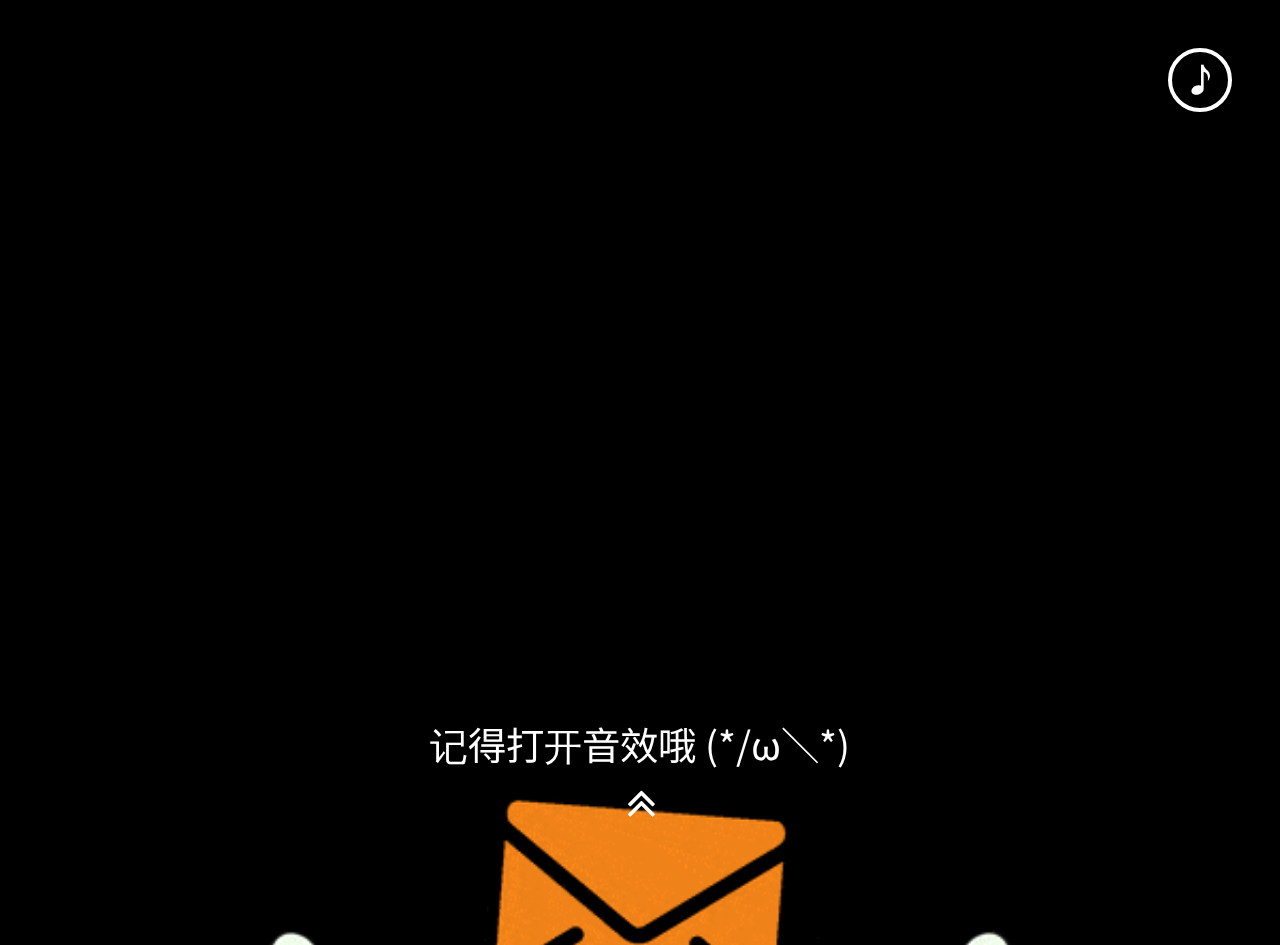
==== commit d6553934: "update" ====
--- a/2019-Halloween-H5-Page/index.html
+++ b/2019-Halloween-H5-Page/index.html
@@ -3,13 +3,20 @@
 
 <head>
     <meta charset="UTF-8">
-    <title>Halloween</title>
+    <title>这是一封属于你的『四校联谊🎃沉浸式万圣派对』的邀请函</title>
     <meta name="viewport" content="width=device-width, initial-scale=1.0, user-scalable=no">
     <!-- Add your keywords and description here for SEO. -->
     <meta name="keywords" content="">
     <meta name="description" content="">
-    <link rel="shortcut icon" type="image/png" href="images/favicon.png"/>
-
+    <link rel="shortcut icon" type="image/png" href="images/shared.jpg" />
+    <link href="https://fonts.googleapis.com/css?family=Noto+Sans+TC|Noto+Serif+TC&display=swap" rel="stylesheet">
+    <link href="https://fonts.googleapis.com/css?family=Noto+Sans+TC|Noto+Serif+TC&display=swap" rel="stylesheet">
+    <style>
+        body{
+            font-family: 'Noto Serif TC', serif;
+            font-family: 'Noto Sans TC', sans-serif;
+        }
+    </style>
     <!-- Uncomment this if you need apple touch icon. -->
     <!--
     <link rel="apple-touch-icon" href="touch-icon-iphone.png">
@@ -23,6 +30,7 @@
 </head>
 
 <body>
+<img src="images/shared.jpg" width="40" height="40" style="opacity: 0.0;" />
 <div class="loading-overlay">
     <img src="images/loading.svg">
 </div>
@@ -30,78 +38,112 @@
 <div class="swiper-container">
     <div class="swiper-wrapper">
         <div class="swiper-slide slide-0" id="slide-0">
-            <p class="item-text animated" data-ani-name="fadeInRight" data-ani-duration="1s" data-ani-delay="1.2s">
-                打开音效获得更好体验。<br/>下滑吧!
-            </p>
+            <img class="item-image" src="images/open.gif">
+            <div class="text-div">
+                <p class="item-text1 animated" data-ani-name="fadeIn" data-ani-duration="3s" data-ani-delay="0.3s">
+                    记得打开音效哦 (*/ω＼*)
+                </p>
+            </div>
         </div>
         <div class="swiper-slide slide-1" id="slide-1">
-            <div class="item-image1 animated" data-ani-name="fadeInLeft" data-ani-duration="1s" data-ani-delay="0s"></div>
-            <div class="item-image2 animated" data-ani-name="fadeInRight" data-ani-duration="1s" data-ani-delay="0.9s"></div>
-            <p class="item-text animated" data-ani-name="fadeInRight" data-ani-duration="1s" data-ani-delay="1.2s">
-                流浪的旅人啊，欢迎来到童话镇。<br/>我是这片大陆的创世神，盖亚。
-            </p>
+            <!-- <div class="item-image1 animated" data-ani-name="fadeInLeft" data-ani-duration="1s" data-ani-delay="0s"> -->
+                <div id="wrapper">
+                    <img id="image1" src="images/01.png" alt="">
+                </div>
+            <!-- </div> -->
+            <div class="text-div">
+                <p class="item-text1 animated" data-ani-name="fadeIn" data-ani-duration="3s" data-ani-delay="4.0s">
+                    流浪的旅人啊
+                </p>
+                <p class="item-text2 animated" data-ani-name="fadeIn" data-ani-duration="3s" data-ani-delay="4.5s">
+                    欢迎来到童话镇
+                </p>
+                <p class="item-text3 animated" data-ani-name="fadeIn" data-ani-duration="3s" data-ani-delay="5.0s">
+                    我是这片大陆的创世神
+                </p>
+                <p class="item-text4 animated" data-ani-name="fadeIn" data-ani-duration="3s" data-ani-delay="5.5s">
+                    盖亚
+                </p>
+            </div>
         </div>
-        <div class="swiper-slide slide-2">
-            <marquee scrollamount="10" direction="right" behavior="scroll">
-                <img class="item-image" src="images/02.png">
-                <img class="item-image" src="images/02.png">
-                <img class="item-image" src="images/02.png">
-                <img class="item-image" src="images/02.png">
-                <img class="item-image" src="images/02.png">
-                <img class="item-image" src="images/02.png">
-                <img class="item-image" src="images/02.png">
-            </marquee>
-            <p class="item-text animated" data-ani-name="fadeInLeft" data-ani-duration="2s" data-ani-delay="0.3s">
-                在这片大陆上,<br/>你会遇见英勇的勇士。
-            </p>
+        <div class="swiper-slide slide-2" id="slide-2">
+            <div id="wrapper2"><img id="image2" src="images/02.png"></div>
+            <div class="text-div">
+                <p class="item-text1 animated" data-ani-name="fadeIn" data-ani-duration="2s" data-ani-delay="0s">
+                    在这片大陆上
+                </p>
+                <p class="item-text2 animated" data-ani-name="fadeIn" data-ani-duration="2s" data-ani-delay="0.5s">
+                    你会遇见英勇的勇士
+                </p>  
+            </div>
         </div>
         <div class="swiper-slide slide-3" id="slide-3">
-            <marquee scrollamount="10" direction="left" behavior="scroll">
-                <img class="item-image" src="images/03.png">
-                <img class="item-image" src="images/03.png">
-                <img class="item-image" src="images/03.png">
-                <img class="item-image" src="images/03.png">
-                <img class="item-image" src="images/03.png">
-                <img class="item-image" src="images/03.png">
-                <img class="item-image" src="images/03.png">
-            </marquee>
-            <p class="item-text animated" data-ani-name="fadeInRight" data-ani-duration="2s" data-ani-delay="0.3s">也有看见温柔的姑娘,</p>
+            <div id="wrapper3"><img id="image3" src="images/03.png"></div>
+            <div class="text-div">
+                <p class="item-text1 animated" data-ani-name="fadeIn" data-ani-duration="3s" data-ani-delay="0s">也有看见温柔的姑娘</p>
+            </div>
         </div>
         <div class="swiper-slide slide-4" id="slide-4">
-            <img class="item-image" src="../images/04.gif">
-            <p class="item-text animated" data-ani-name="fadeInUp" data-ani-duration="1s" data-ani-delay="0.3s">但是… … 这并不是全部。</p>
+            <img class="item-image" src="images/04.gif">
+            <div class="text-div">
+                <p class="item-text1 animated" data-ani-name="fadeIn" data-ani-duration="3s" data-ani-delay="0.3s">但是… … 这并不是全部</p>
+            </div>
         </div>
         <div class="swiper-slide slide-5" id="slide-5">
-            <marquee scrollamount="10" direction="right" behavior="alternate">
-                <img class="item-image" src="../images/05.png">
-            </marquee>
-            <p class="item-text animated" data-ani-name="fadeInRight" data-ani-duration="2s" data-ani-delay="0.3s">创造与毁灭共存，正义与邪恶共生。我相信混沌。</p>
+            <div id="wrapper5"><img id="image5" src="images/05.png"></div>
+            <div class="text-div">
+                <p class="item-text1 animated" data-ani-name="fadeIn" data-ani-duration="3s" data-ani-delay="0s">创造与毁灭共存</p>
+                <p class="item-text2 animated" data-ani-name="fadeIn" data-ani-duration="3s" data-ani-delay="0.5s">正义与邪恶共生</p>
+                <p class="item-text3 animated" data-ani-name="fadeIn" data-ani-duration="3s" data-ani-delay="1.0s">我相信混沌</p> 
+            </div>
         </div>
         <div class="swiper-slide slide-6" id="slide-6">
-            <div class="item-image animated" data-ani-name="flipInY" data-ani-duration="1s" data-ani-delay="0s"></div>
-            <p class="item-text animated" data-ani-name="fadeInRight" data-ani-duration="1s" data-ani-delay="0.6s">11月1，是这片大陆年度祭典的一天，也是紧接着万圣夜百鬼夜行的一天。</p>
+            <div class="item-image animated" data-ani-name="fadeIn" data-ani-duration="3s" data-ani-delay="0s"></div>
+            <div class="text-div">
+                <p class="item-text1 animated" data-ani-name="fadeIn" data-ani-duration="3s" data-ani-delay="0.5s">11月1日</p>
+                <p class="item-text2 animated" data-ani-name="fadeIn" data-ani-duration="3s" data-ani-delay="1.0s">是这片大陆年度祭典的一天</p>
+                <p class="item-text3 animated" data-ani-name="fadeIn" data-ani-duration="3s" data-ani-delay="1.5s">也是紧接着万圣夜百鬼夜行的一天</p>
+            </div>
         </div>
         <div class="swiper-slide slide-7" id="slide-7">
-            <div class="item-image animated" data-ani-name="fadeInDown" data-ani-duration="1s" data-ani-delay="0s"></div>
-            <p class="item-text animated" data-ani-name="fadeInUp" data-ani-duration="1s" data-ani-delay="0.6s">加入我们，加入我。</p>
+            <div class="item-image animated" data-ani-name="fadeIn" data-ani-duration="3s" data-ani-delay="0s"></div>
+            <div class="text-div">
+                <p class="item-text1 animated" data-ani-name="fadeIn" data-ani-duration="3s" data-ani-delay="0.5s">加入我们</p>
+                <p class="item-text2 animated" data-ani-name="fadeIn" data-ani-duration="3s" data-ani-delay="1.0s">加入我</p>
+            </div>
         </div>
-        <div class="swiper-slide slide-8">
-            <p class="item-text1 animated" data-ani-name="fadeInDown" data-ani-duration="1s" data-ani-delay="0s">
-                11/01，8PM-12AM，<br/>童话镇不见不散
-            </p>
-            <div class="item-image animated" data-ani-name="flipInY" data-ani-duration="1s" data-ani-delay="0.3s"></div>
-            <p class="item-text2 animated" data-ani-name="fadeInUp" data-ani-duration="1s" data-ani-delay="0.6s">
-                【HI SQUARE 二维码】 <br/>
-                20-07 127th Street,TOPSAA INC, R floor, Flushing<br/>
-                11/ 01, 8PM-12AM<br/>
-                Halloween Immersive Party Experience<br/>
-            </p>
-        </div>
-        <div class="swiper-slide slide-9">
-            <div class="item-image1 animated" data-ani-name="flipInY" data-ani-duration="1s" data-ani-delay="0s"></div>
-            <div class="item-image2 animated" data-ani-name="flipInY" data-ani-duration="1s" data-ani-delay="0s"></div>
-            <div class="item-image3 animated" data-ani-name="flipInY" data-ani-duration="1s" data-ani-delay="0s"></div>
-            <div class="item-image4 animated" data-ani-name="flipInY" data-ani-duration="1s" data-ani-delay="0s"></div>
+        <div class="swiper-slide slide-8" >
+            <div>
+               <p class="item-text1 animated" data-ani-name="fadeIn" data-ani-duration="1s" data-ani-delay="0s">
+                    NYU Tandon x Pratt<br/>
+                    The New School x Fordham
+                </p> 
+            </div>
+            <div class="ticket-div">
+                <p class="item-text2 animated" data-ani-name="fadeIn" data-ani-duration="1s" data-ani-delay="0.3s" style="margin-bottom: 3%">
+                    【四校联谊】
+                </p>
+                <p class="item-text3 animated" data-ani-name="fadeIn" data-ani-duration="1s" data-ani-delay="0.6s" style="margin-bottom: 3%"> 
+                    【沉浸式万圣主题派对】
+                </p>
+                <div class="item-image1 animated" data-ani-name="fadeIn" data-ani-duration="1s" data-ani-delay="0.9s">
+                    <img src="images/ticket.jpeg" width="100%" />
+                </div>
+                <p class="item-text4 animated" data-ani-name="fadeIn" data-ani-duration="1s" data-ani-delay="1.2s">
+                    ↑↑ 扫码购票 ↑↑ <br/>
+                </p>
+            </div>
+            <div class="bottom-div">
+               <p class="item-text5 animated" data-ani-name="fadeIn" data-ani-duration="1s" data-ani-delay="1.5s" style="margin-bottom: 3%">
+                    11/01 FRI<br/>
+                    8 PM - 12 AM
+                </p> 
+                <p class="item-text6 animated" data-ani-name="fadeIn" data-ani-duration="1s" data-ani-delay="1.8s" style="margin-bottom: 3%">
+                    20-07 127th St. R Floor<br/>
+                    TOPSAA INC. Flushing, NY
+                </p> 
+            </div>
+            <div class="item-image2 animated" data-ani-name="fadeIn" data-ani-duration="1s" data-ani-delay="2.1s"></div>
         </div>
     </div>
 </div>
--- a/2019-Halloween-H5-Page/stylesheets/bundle.min.css
+++ b/2019-Halloween-H5-Page/stylesheets/bundle.min.css
@@ -1,7 +1,7 @@
-@charset "UTF-8";/*! normalize.css v5.0.0 | MIT License | github.com/necolas/normalize.css */button,hr,input{overflow:visible}audio,canvas,progress,video{display:inline-block}progress,sub,sup{vertical-align:baseline}*,legend{box-sizing:border-box}html{font-family:sans-serif;line-height:1.15;-ms-text-size-adjust:100%;-webkit-text-size-adjust:100%}body{margin:0}article,aside,details,figcaption,figure,footer,header,main,menu,nav,section{display:block}h1{font-size:2em;margin:.67em 0}figure{margin:1em 40px}hr{box-sizing:content-box;height:0}code,kbd,pre,samp{font-family:monospace,monospace;font-size:1em}a{background-color:transparent;-webkit-text-decoration-skip:objects}a:active,a:hover{outline-width:0}abbr[title]{border-bottom:none;text-decoration:underline;text-decoration:underline dotted}b,strong{font-weight:bolder}dfn{font-style:italic}mark{background-color:#ff0;color:#000}small{font-size:80%}sub,sup{font-size:75%;line-height:0;position:relative}sub{bottom:-.25em}sup{top:-.5em}audio:not([controls]){display:none;height:0}img{border-style:none}svg:not(:root){overflow:hidden}button,input,optgroup,select,textarea{font-family:sans-serif;font-size:100%;line-height:1.15;margin:0}button,select{text-transform:none}[type=reset],[type=submit],button,html [type=button]{-webkit-appearance:button}[type=button]::-moz-focus-inner,[type=reset]::-moz-focus-inner,[type=submit]::-moz-focus-inner,button::-moz-focus-inner{border-style:none;padding:0}[type=button]:-moz-focusring,[type=reset]:-moz-focusring,[type=submit]:-moz-focusring,button:-moz-focusring{outline:ButtonText dotted 1px}fieldset{border:1px solid silver;margin:0 2px;padding:.35em .625em .75em}legend{color:inherit;display:table;max-width:100%;padding:0;white-space:normal}textarea{overflow:auto}[type=checkbox],[type=radio]{box-sizing:border-box;padding:0}[type=number]::-webkit-inner-spin-button,[type=number]::-webkit-outer-spin-button{height:auto}.swiper-slide,.swiper-wrapper{width:100%;height:100%;position:relative}[type=search]{-webkit-appearance:textfield;outline-offset:-2px}[type=search]::-webkit-search-cancel-button,[type=search]::-webkit-search-decoration{-webkit-appearance:none}::-webkit-file-upload-button{-webkit-appearance:button;font:inherit}summary{display:list-item}[hidden],template{display:none}.swiper-container{margin-left:auto;margin-right:auto;position:relative;overflow:hidden;z-index:1}.swiper-container-no-flexbox .swiper-slide{float:left}.swiper-container-vertical>.swiper-wrapper{-webkit-box-orient:vertical;-moz-box-orient:vertical;-ms-flex-direction:column;-webkit-flex-direction:column;flex-direction:column}.swiper-wrapper{z-index:1;display:-webkit-box;display:-moz-box;display:-ms-flexbox;display:-webkit-flex;display:flex;-webkit-transition-property:-webkit-transform;-moz-transition-property:-moz-transform;-o-transition-property:-o-transform;-ms-transition-property:-ms-transform;transition-property:transform;-webkit-box-sizing:content-box;-moz-box-sizing:content-box;box-sizing:content-box}.swiper-container-android .swiper-slide,.swiper-wrapper{-webkit-transform:translate3d(0,0,0);-moz-transform:translate3d(0,0,0);-o-transform:translate(0,0);-ms-transform:translate3d(0,0,0);transform:translate3d(0,0,0)}.swiper-container-multirow>.swiper-wrapper{-webkit-box-lines:multiple;-moz-box-lines:multiple;-ms-flex-wrap:wrap;-webkit-flex-wrap:wrap;flex-wrap:wrap}.swiper-container-free-mode>.swiper-wrapper{-webkit-transition-timing-function:ease-out;-moz-transition-timing-function:ease-out;-ms-transition-timing-function:ease-out;-o-transition-timing-function:ease-out;transition-timing-function:ease-out;margin:0 auto}.swiper-slide{-webkit-flex-shrink:0;-ms-flex:0 0 auto;flex-shrink:0}.swiper-container-autoheight,.swiper-container-autoheight .swiper-slide{height:auto}.swiper-container-autoheight .swiper-wrapper{-webkit-box-align:start;-ms-flex-align:start;-webkit-align-items:flex-start;align-items:flex-start;-webkit-transition-property:-webkit-transform,height;-moz-transition-property:-moz-transform;-o-transition-property:-o-transform;-ms-transition-property:-ms-transform;transition-property:transform,height}.swiper-container .swiper-notification{position:absolute;left:0;top:0;pointer-events:none;opacity:0;z-index:-1000}.swiper-wp8-horizontal{-ms-touch-action:pan-y;touch-action:pan-y}.swiper-wp8-vertical{-ms-touch-action:pan-x;touch-action:pan-x}.swiper-button-next,.swiper-button-prev{position:absolute;top:50%;width:27px;height:44px;margin-top:-22px;z-index:10;cursor:pointer;-moz-background-size:27px 44px;-webkit-background-size:27px 44px;background-size:27px 44px;background-position:center;background-repeat:no-repeat}.swiper-button-next.swiper-button-disabled,.swiper-button-prev.swiper-button-disabled{opacity:.35;cursor:auto;pointer-events:none}.swiper-button-prev,.swiper-container-rtl .swiper-button-next{background-image:url("data:image/svg+xml;charset=utf-8,%3Csvg%20xmlns%3D'http%3A%2F%2Fwww.w3.org%2F2000%2Fsvg'%20viewBox%3D'0%200%2027%2044'%3E%3Cpath%20d%3D'M0%2C22L22%2C0l2.1%2C2.1L4.2%2C22l19.9%2C19.9L22%2C44L0%2C22L0%2C22L0%2C22z'%20fill%3D'%23007aff'%2F%3E%3C%2Fsvg%3E");left:10px;right:auto}.swiper-button-prev.swiper-button-black,.swiper-container-rtl .swiper-button-next.swiper-button-black{background-image:url("data:image/svg+xml;charset=utf-8,%3Csvg%20xmlns%3D'http%3A%2F%2Fwww.w3.org%2F2000%2Fsvg'%20viewBox%3D'0%200%2027%2044'%3E%3Cpath%20d%3D'M0%2C22L22%2C0l2.1%2C2.1L4.2%2C22l19.9%2C19.9L22%2C44L0%2C22L0%2C22L0%2C22z'%20fill%3D'%23000000'%2F%3E%3C%2Fsvg%3E")}.swiper-button-prev.swiper-button-white,.swiper-container-rtl .swiper-button-next.swiper-button-white{background-image:url("data:image/svg+xml;charset=utf-8,%3Csvg%20xmlns%3D'http%3A%2F%2Fwww.w3.org%2F2000%2Fsvg'%20viewBox%3D'0%200%2027%2044'%3E%3Cpath%20d%3D'M0%2C22L22%2C0l2.1%2C2.1L4.2%2C22l19.9%2C19.9L22%2C44L0%2C22L0%2C22L0%2C22z'%20fill%3D'%23ffffff'%2F%3E%3C%2Fsvg%3E")}.swiper-button-next,.swiper-container-rtl .swiper-button-prev{background-image:url("data:image/svg+xml;charset=utf-8,%3Csvg%20xmlns%3D'http%3A%2F%2Fwww.w3.org%2F2000%2Fsvg'%20viewBox%3D'0%200%2027%2044'%3E%3Cpath%20d%3D'M27%2C22L27%2C22L5%2C44l-2.1-2.1L22.8%2C22L2.9%2C2.1L5%2C0L27%2C22L27%2C22z'%20fill%3D'%23007aff'%2F%3E%3C%2Fsvg%3E");right:10px;left:auto}.swiper-button-next.swiper-button-black,.swiper-container-rtl .swiper-button-prev.swiper-button-black{background-image:url("data:image/svg+xml;charset=utf-8,%3Csvg%20xmlns%3D'http%3A%2F%2Fwww.w3.org%2F2000%2Fsvg'%20viewBox%3D'0%200%2027%2044'%3E%3Cpath%20d%3D'M27%2C22L27%2C22L5%2C44l-2.1-2.1L22.8%2C22L2.9%2C2.1L5%2C0L27%2C22L27%2C22z'%20fill%3D'%23000000'%2F%3E%3C%2Fsvg%3E")}.swiper-button-next.swiper-button-white,.swiper-container-rtl .swiper-button-prev.swiper-button-white{background-image:url("data:image/svg+xml;charset=utf-8,%3Csvg%20xmlns%3D'http%3A%2F%2Fwww.w3.org%2F2000%2Fsvg'%20viewBox%3D'0%200%2027%2044'%3E%3Cpath%20d%3D'M27%2C22L27%2C22L5%2C44l-2.1-2.1L22.8%2C22L2.9%2C2.1L5%2C0L27%2C22L27%2C22z'%20fill%3D'%23ffffff'%2F%3E%3C%2Fsvg%3E")}.swiper-pagination{position:absolute;text-align:center;-webkit-transition:.3s;-moz-transition:.3s;-o-transition:.3s;transition:.3s;-webkit-transform:translate3d(0,0,0);-ms-transform:translate3d(0,0,0);-o-transform:translate3d(0,0,0);transform:translate3d(0,0,0);z-index:10}.swiper-pagination.swiper-pagination-hidden{opacity:0}.swiper-container-horizontal>.swiper-pagination-bullets,.swiper-pagination-custom,.swiper-pagination-fraction{bottom:10px;left:0;width:100%}.swiper-pagination-bullet{width:8px;height:8px;display:inline-block;border-radius:100%;background:#000;opacity:.2}button.swiper-pagination-bullet{border:none;margin:0;padding:0;box-shadow:none;-moz-appearance:none;-ms-appearance:none;-webkit-appearance:none;appearance:none}.swiper-pagination-clickable .swiper-pagination-bullet{cursor:pointer}.swiper-pagination-white .swiper-pagination-bullet{background:#fff}.swiper-pagination-bullet-active{opacity:1;background:#007aff}.swiper-pagination-white .swiper-pagination-bullet-active{background:#fff}.swiper-pagination-black .swiper-pagination-bullet-active{background:#000}.swiper-container-vertical>.swiper-pagination-bullets{right:10px;top:50%;-webkit-transform:translate3d(0,-50%,0);-moz-transform:translate3d(0,-50%,0);-o-transform:translate(0,-50%);-ms-transform:translate3d(0,-50%,0);transform:translate3d(0,-50%,0)}.swiper-container-vertical>.swiper-pagination-bullets .swiper-pagination-bullet{margin:5px 0;display:block}.swiper-container-horizontal>.swiper-pagination-bullets .swiper-pagination-bullet{margin:0 5px}.swiper-pagination-progress{background:rgba(0,0,0,.25);position:absolute}.swiper-pagination-progress .swiper-pagination-progressbar{background:#007aff;position:absolute;left:0;top:0;width:100%;height:100%;-webkit-transform:scale(0);-ms-transform:scale(0);-o-transform:scale(0);transform:scale(0);-webkit-transform-origin:left top;-moz-transform-origin:left top;-ms-transform-origin:left top;-o-transform-origin:left top;transform-origin:left top}.swiper-container-rtl .swiper-pagination-progress .swiper-pagination-progressbar{-webkit-transform-origin:right top;-moz-transform-origin:right top;-ms-transform-origin:right top;-o-transform-origin:right top;transform-origin:right top}.swiper-container-horizontal>.swiper-pagination-progress{width:100%;height:4px;left:0;top:0}.swiper-container-vertical>.swiper-pagination-progress{width:4px;height:100%;left:0;top:0}.swiper-pagination-progress.swiper-pagination-white{background:rgba(255,255,255,.5)}.swiper-pagination-progress.swiper-pagination-white .swiper-pagination-progressbar{background:#fff}.swiper-pagination-progress.swiper-pagination-black .swiper-pagination-progressbar{background:#000}.swiper-container-3d{-webkit-perspective:1200px;-moz-perspective:1200px;-o-perspective:1200px;perspective:1200px}.swiper-container-3d .swiper-cube-shadow,.swiper-container-3d .swiper-slide,.swiper-container-3d .swiper-slide-shadow-bottom,.swiper-container-3d .swiper-slide-shadow-left,.swiper-container-3d .swiper-slide-shadow-right,.swiper-container-3d .swiper-slide-shadow-top,.swiper-container-3d .swiper-wrapper{-webkit-transform-style:preserve-3d;-moz-transform-style:preserve-3d;-ms-transform-style:preserve-3d;transform-style:preserve-3d}.swiper-container-3d .swiper-slide-shadow-bottom,.swiper-container-3d .swiper-slide-shadow-left,.swiper-container-3d .swiper-slide-shadow-right,.swiper-container-3d .swiper-slide-shadow-top{position:absolute;left:0;top:0;width:100%;height:100%;pointer-events:none;z-index:10}.swiper-container-3d .swiper-slide-shadow-left{background-image:-webkit-gradient(linear,left top,right top,from(rgba(0,0,0,.5)),to(rgba(0,0,0,0)));background-image:-webkit-linear-gradient(right,rgba(0,0,0,.5),rgba(0,0,0,0));background-image:-moz-linear-gradient(right,rgba(0,0,0,.5),rgba(0,0,0,0));background-image:-o-linear-gradient(right,rgba(0,0,0,.5),rgba(0,0,0,0));background-image:linear-gradient(to left,rgba(0,0,0,.5),rgba(0,0,0,0))}.swiper-container-3d .swiper-slide-shadow-right{background-image:-webkit-gradient(linear,right top,left top,from(rgba(0,0,0,.5)),to(rgba(0,0,0,0)));background-image:-webkit-linear-gradient(left,rgba(0,0,0,.5),rgba(0,0,0,0));background-image:-moz-linear-gradient(left,rgba(0,0,0,.5),rgba(0,0,0,0));background-image:-o-linear-gradient(left,rgba(0,0,0,.5),rgba(0,0,0,0));background-image:linear-gradient(to right,rgba(0,0,0,.5),rgba(0,0,0,0))}.swiper-container-3d .swiper-slide-shadow-top{background-image:-webkit-gradient(linear,left top,left bottom,from(rgba(0,0,0,.5)),to(rgba(0,0,0,0)));background-image:-webkit-linear-gradient(bottom,rgba(0,0,0,.5),rgba(0,0,0,0));background-image:-moz-linear-gradient(bottom,rgba(0,0,0,.5),rgba(0,0,0,0));background-image:-o-linear-gradient(bottom,rgba(0,0,0,.5),rgba(0,0,0,0));background-image:linear-gradient(to top,rgba(0,0,0,.5),rgba(0,0,0,0))}.swiper-container-3d .swiper-slide-shadow-bottom{background-image:-webkit-gradient(linear,left bottom,left top,from(rgba(0,0,0,.5)),to(rgba(0,0,0,0)));background-image:-webkit-linear-gradient(top,rgba(0,0,0,.5),rgba(0,0,0,0));background-image:-moz-linear-gradient(top,rgba(0,0,0,.5),rgba(0,0,0,0));background-image:-o-linear-gradient(top,rgba(0,0,0,.5),rgba(0,0,0,0));background-image:linear-gradient(to bottom,rgba(0,0,0,.5),rgba(0,0,0,0))}.swiper-container-coverflow .swiper-wrapper,.swiper-container-flip .swiper-wrapper{-ms-perspective:1200px}.swiper-container-cube,.swiper-container-flip{overflow:visible}.swiper-container-cube .swiper-slide,.swiper-container-flip .swiper-slide{pointer-events:none;-webkit-backface-visibility:hidden;-moz-backface-visibility:hidden;-ms-backface-visibility:hidden;backface-visibility:hidden;z-index:1}.swiper-container-cube .swiper-slide .swiper-slide,.swiper-container-flip .swiper-slide .swiper-slide{pointer-events:none}.swiper-container-cube .swiper-slide-active,.swiper-container-cube .swiper-slide-active .swiper-slide-active,.swiper-container-flip .swiper-slide-active,.swiper-container-flip .swiper-slide-active .swiper-slide-active{pointer-events:auto}.swiper-container-cube .swiper-slide-shadow-bottom,.swiper-container-cube .swiper-slide-shadow-left,.swiper-container-cube .swiper-slide-shadow-right,.swiper-container-cube .swiper-slide-shadow-top,.swiper-container-flip .swiper-slide-shadow-bottom,.swiper-container-flip .swiper-slide-shadow-left,.swiper-container-flip .swiper-slide-shadow-right,.swiper-container-flip .swiper-slide-shadow-top{z-index:0;-webkit-backface-visibility:hidden;-moz-backface-visibility:hidden;-ms-backface-visibility:hidden;backface-visibility:hidden}.swiper-container-cube .swiper-slide{visibility:hidden;-webkit-transform-origin:0 0;-moz-transform-origin:0 0;-ms-transform-origin:0 0;transform-origin:0 0;width:100%;height:100%}.swiper-container-cube.swiper-container-rtl .swiper-slide{-webkit-transform-origin:100% 0;-moz-transform-origin:100% 0;-ms-transform-origin:100% 0;transform-origin:100% 0}.swiper-container-cube .swiper-slide-active,.swiper-container-cube .swiper-slide-next,.swiper-container-cube .swiper-slide-next+.swiper-slide,.swiper-container-cube .swiper-slide-prev{pointer-events:auto;visibility:visible}.swiper-container-cube .swiper-cube-shadow{position:absolute;left:0;bottom:0;width:100%;height:100%;background:#000;opacity:.6;-webkit-filter:blur(50px);filter:blur(50px);z-index:0}.swiper-container-fade.swiper-container-free-mode .swiper-slide{-webkit-transition-timing-function:ease-out;-moz-transition-timing-function:ease-out;-ms-transition-timing-function:ease-out;-o-transition-timing-function:ease-out;transition-timing-function:ease-out}.swiper-container-fade .swiper-slide{pointer-events:none;-webkit-transition-property:opacity;-moz-transition-property:opacity;-o-transition-property:opacity;transition-property:opacity}.swiper-container-fade .swiper-slide .swiper-slide{pointer-events:none}.swiper-container-fade .swiper-slide-active,.swiper-container-fade .swiper-slide-active .swiper-slide-active{pointer-events:auto}.swiper-zoom-container{width:100%;height:100%;display:-webkit-box;display:-moz-box;display:-ms-flexbox;display:-webkit-flex;display:flex;-webkit-box-pack:center;-moz-box-pack:center;-ms-flex-pack:center;-webkit-justify-content:center;justify-content:center;-webkit-box-align:center;-moz-box-align:center;-ms-flex-align:center;-webkit-align-items:center;align-items:center;text-align:center}.swiper-zoom-container>canvas,.swiper-zoom-container>img,.swiper-zoom-container>svg{max-width:100%;max-height:100%;object-fit:contain}.swiper-scrollbar{border-radius:10px;position:relative;-ms-touch-action:none;background:rgba(0,0,0,.1)}.swiper-container-horizontal>.swiper-scrollbar{position:absolute;left:1%;bottom:3px;z-index:50;height:5px;width:98%}.swiper-container-vertical>.swiper-scrollbar{position:absolute;right:3px;top:1%;z-index:50;width:5px;height:98%}.swiper-scrollbar-drag{height:100%;width:100%;position:relative;background:rgba(0,0,0,.5);border-radius:10px;left:0;top:0}.loading-overlay,html{background-color:#000}.swiper-scrollbar-cursor-drag{cursor:move}.swiper-lazy-preloader{width:42px;height:42px;position:absolute;left:50%;top:50%;margin-left:-21px;margin-top:-21px;z-index:10;-webkit-transform-origin:50%;-moz-transform-origin:50%;transform-origin:50%;-webkit-animation:swiper-preloader-spin 1s steps(12,end) infinite;-moz-animation:swiper-preloader-spin 1s steps(12,end) infinite;animation:swiper-preloader-spin 1s steps(12,end) infinite}body,html{position:relative;width:100%;height:100%}.swiper-lazy-preloader:after{display:block;content:"";width:100%;height:100%;background-image:url("data:image/svg+xml;charset=utf-8,%3Csvg%20viewBox%3D'0%200%20120%20120'%20xmlns%3D'http%3A%2F%2Fwww.w3.org%2F2000%2Fsvg'%20xmlns%3Axlink%3D'http%3A%2F%2Fwww.w3.org%2F1999%2Fxlink'%3E%3Cdefs%3E%3Cline%20id%3D'l'%20x1%3D'60'%20x2%3D'60'%20y1%3D'7'%20y2%3D'27'%20stroke%3D'%236c6c6c'%20stroke-width%3D'11'%20stroke-linecap%3D'round'%2F%3E%3C%2Fdefs%3E%3Cg%3E%3Cuse%20xlink%3Ahref%3D'%23l'%20opacity%3D'.27'%2F%3E%3Cuse%20xlink%3Ahref%3D'%23l'%20opacity%3D'.27'%20transform%3D'rotate(30%2060%2C60)'%2F%3E%3Cuse%20xlink%3Ahref%3D'%23l'%20opacity%3D'.27'%20transform%3D'rotate(60%2060%2C60)'%2F%3E%3Cuse%20xlink%3Ahref%3D'%23l'%20opacity%3D'.27'%20transform%3D'rotate(90%2060%2C60)'%2F%3E%3Cuse%20xlink%3Ahref%3D'%23l'%20opacity%3D'.27'%20transform%3D'rotate(120%2060%2C60)'%2F%3E%3Cuse%20xlink%3Ahref%3D'%23l'%20opacity%3D'.27'%20transform%3D'rotate(150%2060%2C60)'%2F%3E%3Cuse%20xlink%3Ahref%3D'%23l'%20opacity%3D'.37'%20transform%3D'rotate(180%2060%2C60)'%2F%3E%3Cuse%20xlink%3Ahref%3D'%23l'%20opacity%3D'.46'%20transform%3D'rotate(210%2060%2C60)'%2F%3E%3Cuse%20xlink%3Ahref%3D'%23l'%20opacity%3D'.56'%20transform%3D'rotate(240%2060%2C60)'%2F%3E%3Cuse%20xlink%3Ahref%3D'%23l'%20opacity%3D'.66'%20transform%3D'rotate(270%2060%2C60)'%2F%3E%3Cuse%20xlink%3Ahref%3D'%23l'%20opacity%3D'.75'%20transform%3D'rotate(300%2060%2C60)'%2F%3E%3Cuse%20xlink%3Ahref%3D'%23l'%20opacity%3D'.85'%20transform%3D'rotate(330%2060%2C60)'%2F%3E%3C%2Fg%3E%3C%2Fsvg%3E");background-position:50%;-webkit-background-size:100%;background-size:100%;background-repeat:no-repeat}.swiper-lazy-preloader-white:after{background-image:url("data:image/svg+xml;charset=utf-8,%3Csvg%20viewBox%3D'0%200%20120%20120'%20xmlns%3D'http%3A%2F%2Fwww.w3.org%2F2000%2Fsvg'%20xmlns%3Axlink%3D'http%3A%2F%2Fwww.w3.org%2F1999%2Fxlink'%3E%3Cdefs%3E%3Cline%20id%3D'l'%20x1%3D'60'%20x2%3D'60'%20y1%3D'7'%20y2%3D'27'%20stroke%3D'%23fff'%20stroke-width%3D'11'%20stroke-linecap%3D'round'%2F%3E%3C%2Fdefs%3E%3Cg%3E%3Cuse%20xlink%3Ahref%3D'%23l'%20opacity%3D'.27'%2F%3E%3Cuse%20xlink%3Ahref%3D'%23l'%20opacity%3D'.27'%20transform%3D'rotate(30%2060%2C60)'%2F%3E%3Cuse%20xlink%3Ahref%3D'%23l'%20opacity%3D'.27'%20transform%3D'rotate(60%2060%2C60)'%2F%3E%3Cuse%20xlink%3Ahref%3D'%23l'%20opacity%3D'.27'%20transform%3D'rotate(90%2060%2C60)'%2F%3E%3Cuse%20xlink%3Ahref%3D'%23l'%20opacity%3D'.27'%20transform%3D'rotate(120%2060%2C60)'%2F%3E%3Cuse%20xlink%3Ahref%3D'%23l'%20opacity%3D'.27'%20transform%3D'rotate(150%2060%2C60)'%2F%3E%3Cuse%20xlink%3Ahref%3D'%23l'%20opacity%3D'.37'%20transform%3D'rotate(180%2060%2C60)'%2F%3E%3Cuse%20xlink%3Ahref%3D'%23l'%20opacity%3D'.46'%20transform%3D'rotate(210%2060%2C60)'%2F%3E%3Cuse%20xlink%3Ahref%3D'%23l'%20opacity%3D'.56'%20transform%3D'rotate(240%2060%2C60)'%2F%3E%3Cuse%20xlink%3Ahref%3D'%23l'%20opacity%3D'.66'%20transform%3D'rotate(270%2060%2C60)'%2F%3E%3Cuse%20xlink%3Ahref%3D'%23l'%20opacity%3D'.75'%20transform%3D'rotate(300%2060%2C60)'%2F%3E%3Cuse%20xlink%3Ahref%3D'%23l'%20opacity%3D'.85'%20transform%3D'rotate(330%2060%2C60)'%2F%3E%3C%2Fg%3E%3C%2Fsvg%3E")}@-webkit-keyframes swiper-preloader-spin{100%{-webkit-transform:rotate(360deg)}}@keyframes swiper-preloader-spin{100%{transform:rotate(360deg)}}/*!
+@charset "UTF-8";/*! normalize.css v5.0.0 | MIT License | github.com/necolas/normalize.css */button,hr,input{overflow:visible}audio,canvas,progress,video{display:inline-block}progress,sub,sup{vertical-align:baseline}*,legend{box-sizing:border-box}html{font-family:sans-serif;line-height:1.15;-ms-text-size-adjust:100%;-webkit-text-size-adjust:100%}body{margin:0}article,aside,details,figcaption,figure,footer,header,main,menu,nav,section{display:block}h1{font-size:2em;margin:.67em 0}figure{margin:1em 40px}hr{box-sizing:content-box;height:0}code,kbd,pre,samp{font-family:monospace,monospace;font-size:1em}a{background-color:transparent;-webkit-text-decoration-skip:objects}a:active,a:hover{outline-width:0}abbr[title]{border-bottom:none;text-decoration:underline;text-decoration:underline dotted}b,strong{font-weight:bolder}dfn{font-style:italic}mark{background-color:#ff0;color:#000}small{font-size:80%}sub,sup{font-size:75%;line-height:0;position:relative}sub{bottom:-.25em}sup{top:-.5em}audio:not([controls]){display:none;height:0}img{border-style:none}svg:not(:root){overflow:hidden}button,input,optgroup,select,textarea{font-family:sans-serif;font-size:100%;line-height:1.15;margin:0}button,select{text-transform:none}[type=reset],[type=submit],button,html [type=button]{-webkit-appearance:button}[type=button]::-moz-focus-inner,[type=reset]::-moz-focus-inner,[type=submit]::-moz-focus-inner,button::-moz-focus-inner{border-style:none;padding:0}[type=button]:-moz-focusring,[type=reset]:-moz-focusring,[type=submit]:-moz-focusring,button:-moz-focusring{outline:ButtonText dotted 1px}fieldset{border:1px solid silver;margin:0 2px;padding:.35em .625em .75em}legend{color:inherit;display:table;max-width:100%;padding:0;white-space:normal}.btn-music i,.slide-0 .item-text1,.up-arrow i{color:#fff;text-align:center}textarea{overflow:auto}[type=checkbox],[type=radio]{box-sizing:border-box;padding:0}[type=number]::-webkit-inner-spin-button,[type=number]::-webkit-outer-spin-button{height:auto}.swiper-slide,.swiper-wrapper{width:100%;height:100%;position:relative}[type=search]{-webkit-appearance:textfield;outline-offset:-2px}[type=search]::-webkit-search-cancel-button,[type=search]::-webkit-search-decoration{-webkit-appearance:none}::-webkit-file-upload-button{-webkit-appearance:button;font:inherit}summary{display:list-item}[hidden],template{display:none}.swiper-container{margin-left:auto;margin-right:auto;position:relative;overflow:hidden;z-index:1}.swiper-container-no-flexbox .swiper-slide{float:left}.swiper-container-vertical>.swiper-wrapper{-webkit-box-orient:vertical;-moz-box-orient:vertical;-ms-flex-direction:column;-webkit-flex-direction:column;flex-direction:column}.swiper-wrapper{z-index:1;display:-webkit-box;display:-moz-box;display:-ms-flexbox;display:-webkit-flex;display:flex;-webkit-transition-property:-webkit-transform;-moz-transition-property:-moz-transform;-o-transition-property:-o-transform;-ms-transition-property:-ms-transform;transition-property:transform;-webkit-box-sizing:content-box;-moz-box-sizing:content-box;box-sizing:content-box}.swiper-container-android .swiper-slide,.swiper-wrapper{-webkit-transform:translate3d(0,0,0);-moz-transform:translate3d(0,0,0);-o-transform:translate(0,0);-ms-transform:translate3d(0,0,0);transform:translate3d(0,0,0)}.swiper-container-multirow>.swiper-wrapper{-webkit-box-lines:multiple;-moz-box-lines:multiple;-ms-flex-wrap:wrap;-webkit-flex-wrap:wrap;flex-wrap:wrap}.swiper-container-free-mode>.swiper-wrapper{-webkit-transition-timing-function:ease-out;-moz-transition-timing-function:ease-out;-ms-transition-timing-function:ease-out;-o-transition-timing-function:ease-out;transition-timing-function:ease-out;margin:0 auto}.swiper-slide{-webkit-flex-shrink:0;-ms-flex:0 0 auto;flex-shrink:0}.swiper-container-autoheight,.swiper-container-autoheight .swiper-slide{height:auto}.swiper-container-autoheight .swiper-wrapper{-webkit-box-align:start;-ms-flex-align:start;-webkit-align-items:flex-start;align-items:flex-start;-webkit-transition-property:-webkit-transform,height;-moz-transition-property:-moz-transform;-o-transition-property:-o-transform;-ms-transition-property:-ms-transform;transition-property:transform,height}.swiper-container .swiper-notification{position:absolute;left:0;top:0;pointer-events:none;opacity:0;z-index:-1000}.swiper-wp8-horizontal{-ms-touch-action:pan-y;touch-action:pan-y}.swiper-wp8-vertical{-ms-touch-action:pan-x;touch-action:pan-x}.swiper-button-next,.swiper-button-prev{position:absolute;top:50%;width:27px;height:44px;margin-top:-22px;z-index:10;cursor:pointer;-moz-background-size:27px 44px;-webkit-background-size:27px 44px;background-size:27px 44px;background-position:center;background-repeat:no-repeat}.swiper-button-next.swiper-button-disabled,.swiper-button-prev.swiper-button-disabled{opacity:.35;cursor:auto;pointer-events:none}.swiper-button-prev,.swiper-container-rtl .swiper-button-next{background-image:url("data:image/svg+xml;charset=utf-8,%3Csvg%20xmlns%3D'http%3A%2F%2Fwww.w3.org%2F2000%2Fsvg'%20viewBox%3D'0%200%2027%2044'%3E%3Cpath%20d%3D'M0%2C22L22%2C0l2.1%2C2.1L4.2%2C22l19.9%2C19.9L22%2C44L0%2C22L0%2C22L0%2C22z'%20fill%3D'%23007aff'%2F%3E%3C%2Fsvg%3E");left:10px;right:auto}.swiper-button-prev.swiper-button-black,.swiper-container-rtl .swiper-button-next.swiper-button-black{background-image:url("data:image/svg+xml;charset=utf-8,%3Csvg%20xmlns%3D'http%3A%2F%2Fwww.w3.org%2F2000%2Fsvg'%20viewBox%3D'0%200%2027%2044'%3E%3Cpath%20d%3D'M0%2C22L22%2C0l2.1%2C2.1L4.2%2C22l19.9%2C19.9L22%2C44L0%2C22L0%2C22L0%2C22z'%20fill%3D'%23000000'%2F%3E%3C%2Fsvg%3E")}.swiper-button-prev.swiper-button-white,.swiper-container-rtl .swiper-button-next.swiper-button-white{background-image:url("data:image/svg+xml;charset=utf-8,%3Csvg%20xmlns%3D'http%3A%2F%2Fwww.w3.org%2F2000%2Fsvg'%20viewBox%3D'0%200%2027%2044'%3E%3Cpath%20d%3D'M0%2C22L22%2C0l2.1%2C2.1L4.2%2C22l19.9%2C19.9L22%2C44L0%2C22L0%2C22L0%2C22z'%20fill%3D'%23ffffff'%2F%3E%3C%2Fsvg%3E")}.swiper-button-next,.swiper-container-rtl .swiper-button-prev{background-image:url("data:image/svg+xml;charset=utf-8,%3Csvg%20xmlns%3D'http%3A%2F%2Fwww.w3.org%2F2000%2Fsvg'%20viewBox%3D'0%200%2027%2044'%3E%3Cpath%20d%3D'M27%2C22L27%2C22L5%2C44l-2.1-2.1L22.8%2C22L2.9%2C2.1L5%2C0L27%2C22L27%2C22z'%20fill%3D'%23007aff'%2F%3E%3C%2Fsvg%3E");right:10px;left:auto}.swiper-button-next.swiper-button-black,.swiper-container-rtl .swiper-button-prev.swiper-button-black{background-image:url("data:image/svg+xml;charset=utf-8,%3Csvg%20xmlns%3D'http%3A%2F%2Fwww.w3.org%2F2000%2Fsvg'%20viewBox%3D'0%200%2027%2044'%3E%3Cpath%20d%3D'M27%2C22L27%2C22L5%2C44l-2.1-2.1L22.8%2C22L2.9%2C2.1L5%2C0L27%2C22L27%2C22z'%20fill%3D'%23000000'%2F%3E%3C%2Fsvg%3E")}.swiper-button-next.swiper-button-white,.swiper-container-rtl .swiper-button-prev.swiper-button-white{background-image:url("data:image/svg+xml;charset=utf-8,%3Csvg%20xmlns%3D'http%3A%2F%2Fwww.w3.org%2F2000%2Fsvg'%20viewBox%3D'0%200%2027%2044'%3E%3Cpath%20d%3D'M27%2C22L27%2C22L5%2C44l-2.1-2.1L22.8%2C22L2.9%2C2.1L5%2C0L27%2C22L27%2C22z'%20fill%3D'%23ffffff'%2F%3E%3C%2Fsvg%3E")}.swiper-pagination{position:absolute;text-align:center;-webkit-transition:.3s;-moz-transition:.3s;-o-transition:.3s;transition:.3s;-webkit-transform:translate3d(0,0,0);-ms-transform:translate3d(0,0,0);-o-transform:translate3d(0,0,0);transform:translate3d(0,0,0);z-index:10}.swiper-pagination.swiper-pagination-hidden{opacity:0}.swiper-container-horizontal>.swiper-pagination-bullets,.swiper-pagination-custom,.swiper-pagination-fraction{bottom:10px;left:0;width:100%}.swiper-pagination-bullet{width:8px;height:8px;display:inline-block;border-radius:100%;background:#000;opacity:.2}button.swiper-pagination-bullet{border:none;margin:0;padding:0;box-shadow:none;-moz-appearance:none;-ms-appearance:none;-webkit-appearance:none;appearance:none}.swiper-pagination-clickable .swiper-pagination-bullet{cursor:pointer}.swiper-pagination-white .swiper-pagination-bullet{background:#fff}.swiper-pagination-bullet-active{opacity:1;background:#007aff}.swiper-pagination-white .swiper-pagination-bullet-active{background:#fff}.swiper-pagination-black .swiper-pagination-bullet-active{background:#000}.swiper-container-vertical>.swiper-pagination-bullets{right:10px;top:50%;-webkit-transform:translate3d(0,-50%,0);-moz-transform:translate3d(0,-50%,0);-o-transform:translate(0,-50%);-ms-transform:translate3d(0,-50%,0);transform:translate3d(0,-50%,0)}.swiper-container-vertical>.swiper-pagination-bullets .swiper-pagination-bullet{margin:5px 0;display:block}.swiper-container-horizontal>.swiper-pagination-bullets .swiper-pagination-bullet{margin:0 5px}.swiper-pagination-progress{background:rgba(0,0,0,.25);position:absolute}.swiper-pagination-progress .swiper-pagination-progressbar{background:#007aff;position:absolute;left:0;top:0;width:100%;height:100%;-webkit-transform:scale(0);-ms-transform:scale(0);-o-transform:scale(0);transform:scale(0);-webkit-transform-origin:left top;-moz-transform-origin:left top;-ms-transform-origin:left top;-o-transform-origin:left top;transform-origin:left top}.swiper-container-rtl .swiper-pagination-progress .swiper-pagination-progressbar{-webkit-transform-origin:right top;-moz-transform-origin:right top;-ms-transform-origin:right top;-o-transform-origin:right top;transform-origin:right top}.swiper-container-horizontal>.swiper-pagination-progress{width:100%;height:4px;left:0;top:0}.swiper-container-vertical>.swiper-pagination-progress{width:4px;height:100%;left:0;top:0}.swiper-pagination-progress.swiper-pagination-white{background:rgba(255,255,255,.5)}.swiper-pagination-progress.swiper-pagination-white .swiper-pagination-progressbar{background:#fff}.swiper-pagination-progress.swiper-pagination-black .swiper-pagination-progressbar{background:#000}.swiper-container-3d{-webkit-perspective:1200px;-moz-perspective:1200px;-o-perspective:1200px;perspective:1200px}.swiper-container-3d .swiper-cube-shadow,.swiper-container-3d .swiper-slide,.swiper-container-3d .swiper-slide-shadow-bottom,.swiper-container-3d .swiper-slide-shadow-left,.swiper-container-3d .swiper-slide-shadow-right,.swiper-container-3d .swiper-slide-shadow-top,.swiper-container-3d .swiper-wrapper{-webkit-transform-style:preserve-3d;-moz-transform-style:preserve-3d;-ms-transform-style:preserve-3d;transform-style:preserve-3d}.swiper-container-3d .swiper-slide-shadow-bottom,.swiper-container-3d .swiper-slide-shadow-left,.swiper-container-3d .swiper-slide-shadow-right,.swiper-container-3d .swiper-slide-shadow-top{position:absolute;left:0;top:0;width:100%;height:100%;pointer-events:none;z-index:10}.swiper-container-3d .swiper-slide-shadow-left{background-image:-webkit-gradient(linear,left top,right top,from(rgba(0,0,0,.5)),to(rgba(0,0,0,0)));background-image:-webkit-linear-gradient(right,rgba(0,0,0,.5),rgba(0,0,0,0));background-image:-moz-linear-gradient(right,rgba(0,0,0,.5),rgba(0,0,0,0));background-image:-o-linear-gradient(right,rgba(0,0,0,.5),rgba(0,0,0,0));background-image:linear-gradient(to left,rgba(0,0,0,.5),rgba(0,0,0,0))}.swiper-container-3d .swiper-slide-shadow-right{background-image:-webkit-gradient(linear,right top,left top,from(rgba(0,0,0,.5)),to(rgba(0,0,0,0)));background-image:-webkit-linear-gradient(left,rgba(0,0,0,.5),rgba(0,0,0,0));background-image:-moz-linear-gradient(left,rgba(0,0,0,.5),rgba(0,0,0,0));background-image:-o-linear-gradient(left,rgba(0,0,0,.5),rgba(0,0,0,0));background-image:linear-gradient(to right,rgba(0,0,0,.5),rgba(0,0,0,0))}.swiper-container-3d .swiper-slide-shadow-top{background-image:-webkit-gradient(linear,left top,left bottom,from(rgba(0,0,0,.5)),to(rgba(0,0,0,0)));background-image:-webkit-linear-gradient(bottom,rgba(0,0,0,.5),rgba(0,0,0,0));background-image:-moz-linear-gradient(bottom,rgba(0,0,0,.5),rgba(0,0,0,0));background-image:-o-linear-gradient(bottom,rgba(0,0,0,.5),rgba(0,0,0,0));background-image:linear-gradient(to top,rgba(0,0,0,.5),rgba(0,0,0,0))}.swiper-container-3d .swiper-slide-shadow-bottom{background-image:-webkit-gradient(linear,left bottom,left top,from(rgba(0,0,0,.5)),to(rgba(0,0,0,0)));background-image:-webkit-linear-gradient(top,rgba(0,0,0,.5),rgba(0,0,0,0));background-image:-moz-linear-gradient(top,rgba(0,0,0,.5),rgba(0,0,0,0));background-image:-o-linear-gradient(top,rgba(0,0,0,.5),rgba(0,0,0,0));background-image:linear-gradient(to bottom,rgba(0,0,0,.5),rgba(0,0,0,0))}.swiper-container-coverflow .swiper-wrapper,.swiper-container-flip .swiper-wrapper{-ms-perspective:1200px}.swiper-container-cube,.swiper-container-flip{overflow:visible}.swiper-container-cube .swiper-slide,.swiper-container-flip .swiper-slide{pointer-events:none;-webkit-backface-visibility:hidden;-moz-backface-visibility:hidden;-ms-backface-visibility:hidden;backface-visibility:hidden;z-index:1}.swiper-container-cube .swiper-slide .swiper-slide,.swiper-container-flip .swiper-slide .swiper-slide{pointer-events:none}.swiper-container-cube .swiper-slide-active,.swiper-container-cube .swiper-slide-active .swiper-slide-active,.swiper-container-flip .swiper-slide-active,.swiper-container-flip .swiper-slide-active .swiper-slide-active{pointer-events:auto}.swiper-container-cube .swiper-slide-shadow-bottom,.swiper-container-cube .swiper-slide-shadow-left,.swiper-container-cube .swiper-slide-shadow-right,.swiper-container-cube .swiper-slide-shadow-top,.swiper-container-flip .swiper-slide-shadow-bottom,.swiper-container-flip .swiper-slide-shadow-left,.swiper-container-flip .swiper-slide-shadow-right,.swiper-container-flip .swiper-slide-shadow-top{z-index:0;-webkit-backface-visibility:hidden;-moz-backface-visibility:hidden;-ms-backface-visibility:hidden;backface-visibility:hidden}.swiper-container-cube .swiper-slide{visibility:hidden;-webkit-transform-origin:0 0;-moz-transform-origin:0 0;-ms-transform-origin:0 0;transform-origin:0 0;width:100%;height:100%}.swiper-container-cube.swiper-container-rtl .swiper-slide{-webkit-transform-origin:100% 0;-moz-transform-origin:100% 0;-ms-transform-origin:100% 0;transform-origin:100% 0}.swiper-container-cube .swiper-slide-active,.swiper-container-cube .swiper-slide-next,.swiper-container-cube .swiper-slide-next+.swiper-slide,.swiper-container-cube .swiper-slide-prev{pointer-events:auto;visibility:visible}.swiper-container-cube .swiper-cube-shadow{position:absolute;left:0;bottom:0;width:100%;height:100%;background:#000;opacity:.6;-webkit-filter:blur(50px);filter:blur(50px);z-index:0}.swiper-container-fade.swiper-container-free-mode .swiper-slide{-webkit-transition-timing-function:ease-out;-moz-transition-timing-function:ease-out;-ms-transition-timing-function:ease-out;-o-transition-timing-function:ease-out;transition-timing-function:ease-out}.swiper-container-fade .swiper-slide{pointer-events:none;-webkit-transition-property:opacity;-moz-transition-property:opacity;-o-transition-property:opacity;transition-property:opacity}.swiper-container-fade .swiper-slide .swiper-slide{pointer-events:none}.swiper-container-fade .swiper-slide-active,.swiper-container-fade .swiper-slide-active .swiper-slide-active{pointer-events:auto}.swiper-zoom-container{width:100%;height:100%;display:-webkit-box;display:-moz-box;display:-ms-flexbox;display:-webkit-flex;display:flex;-webkit-box-pack:center;-moz-box-pack:center;-ms-flex-pack:center;-webkit-justify-content:center;justify-content:center;-webkit-box-align:center;-moz-box-align:center;-ms-flex-align:center;-webkit-align-items:center;align-items:center;text-align:center}.swiper-zoom-container>canvas,.swiper-zoom-container>img,.swiper-zoom-container>svg{max-width:100%;max-height:100%;object-fit:contain}.swiper-scrollbar{border-radius:10px;position:relative;-ms-touch-action:none;background:rgba(0,0,0,.1)}.swiper-container-horizontal>.swiper-scrollbar{position:absolute;left:1%;bottom:3px;z-index:50;height:5px;width:98%}.swiper-container-vertical>.swiper-scrollbar{position:absolute;right:3px;top:1%;z-index:50;width:5px;height:98%}.swiper-scrollbar-drag{height:100%;width:100%;position:relative;background:rgba(0,0,0,.5);border-radius:10px;left:0;top:0}.loading-overlay,html{background-color:#000}.swiper-scrollbar-cursor-drag{cursor:move}.swiper-lazy-preloader{width:42px;height:42px;position:absolute;left:50%;top:50%;margin-left:-21px;margin-top:-21px;z-index:10;-webkit-transform-origin:50%;-moz-transform-origin:50%;transform-origin:50%;-webkit-animation:swiper-preloader-spin 1s steps(12,end) infinite;-moz-animation:swiper-preloader-spin 1s steps(12,end) infinite;animation:swiper-preloader-spin 1s steps(12,end) infinite}body,html{position:relative;width:100%;height:100%}.swiper-lazy-preloader:after{display:block;content:"";width:100%;height:100%;background-image:url("data:image/svg+xml;charset=utf-8,%3Csvg%20viewBox%3D'0%200%20120%20120'%20xmlns%3D'http%3A%2F%2Fwww.w3.org%2F2000%2Fsvg'%20xmlns%3Axlink%3D'http%3A%2F%2Fwww.w3.org%2F1999%2Fxlink'%3E%3Cdefs%3E%3Cline%20id%3D'l'%20x1%3D'60'%20x2%3D'60'%20y1%3D'7'%20y2%3D'27'%20stroke%3D'%236c6c6c'%20stroke-width%3D'11'%20stroke-linecap%3D'round'%2F%3E%3C%2Fdefs%3E%3Cg%3E%3Cuse%20xlink%3Ahref%3D'%23l'%20opacity%3D'.27'%2F%3E%3Cuse%20xlink%3Ahref%3D'%23l'%20opacity%3D'.27'%20transform%3D'rotate(30%2060%2C60)'%2F%3E%3Cuse%20xlink%3Ahref%3D'%23l'%20opacity%3D'.27'%20transform%3D'rotate(60%2060%2C60)'%2F%3E%3Cuse%20xlink%3Ahref%3D'%23l'%20opacity%3D'.27'%20transform%3D'rotate(90%2060%2C60)'%2F%3E%3Cuse%20xlink%3Ahref%3D'%23l'%20opacity%3D'.27'%20transform%3D'rotate(120%2060%2C60)'%2F%3E%3Cuse%20xlink%3Ahref%3D'%23l'%20opacity%3D'.27'%20transform%3D'rotate(150%2060%2C60)'%2F%3E%3Cuse%20xlink%3Ahref%3D'%23l'%20opacity%3D'.37'%20transform%3D'rotate(180%2060%2C60)'%2F%3E%3Cuse%20xlink%3Ahref%3D'%23l'%20opacity%3D'.46'%20transform%3D'rotate(210%2060%2C60)'%2F%3E%3Cuse%20xlink%3Ahref%3D'%23l'%20opacity%3D'.56'%20transform%3D'rotate(240%2060%2C60)'%2F%3E%3Cuse%20xlink%3Ahref%3D'%23l'%20opacity%3D'.66'%20transform%3D'rotate(270%2060%2C60)'%2F%3E%3Cuse%20xlink%3Ahref%3D'%23l'%20opacity%3D'.75'%20transform%3D'rotate(300%2060%2C60)'%2F%3E%3Cuse%20xlink%3Ahref%3D'%23l'%20opacity%3D'.85'%20transform%3D'rotate(330%2060%2C60)'%2F%3E%3C%2Fg%3E%3C%2Fsvg%3E");background-position:50%;-webkit-background-size:100%;background-size:100%;background-repeat:no-repeat}.swiper-lazy-preloader-white:after{background-image:url("data:image/svg+xml;charset=utf-8,%3Csvg%20viewBox%3D'0%200%20120%20120'%20xmlns%3D'http%3A%2F%2Fwww.w3.org%2F2000%2Fsvg'%20xmlns%3Axlink%3D'http%3A%2F%2Fwww.w3.org%2F1999%2Fxlink'%3E%3Cdefs%3E%3Cline%20id%3D'l'%20x1%3D'60'%20x2%3D'60'%20y1%3D'7'%20y2%3D'27'%20stroke%3D'%23fff'%20stroke-width%3D'11'%20stroke-linecap%3D'round'%2F%3E%3C%2Fdefs%3E%3Cg%3E%3Cuse%20xlink%3Ahref%3D'%23l'%20opacity%3D'.27'%2F%3E%3Cuse%20xlink%3Ahref%3D'%23l'%20opacity%3D'.27'%20transform%3D'rotate(30%2060%2C60)'%2F%3E%3Cuse%20xlink%3Ahref%3D'%23l'%20opacity%3D'.27'%20transform%3D'rotate(60%2060%2C60)'%2F%3E%3Cuse%20xlink%3Ahref%3D'%23l'%20opacity%3D'.27'%20transform%3D'rotate(90%2060%2C60)'%2F%3E%3Cuse%20xlink%3Ahref%3D'%23l'%20opacity%3D'.27'%20transform%3D'rotate(120%2060%2C60)'%2F%3E%3Cuse%20xlink%3Ahref%3D'%23l'%20opacity%3D'.27'%20transform%3D'rotate(150%2060%2C60)'%2F%3E%3Cuse%20xlink%3Ahref%3D'%23l'%20opacity%3D'.37'%20transform%3D'rotate(180%2060%2C60)'%2F%3E%3Cuse%20xlink%3Ahref%3D'%23l'%20opacity%3D'.46'%20transform%3D'rotate(210%2060%2C60)'%2F%3E%3Cuse%20xlink%3Ahref%3D'%23l'%20opacity%3D'.56'%20transform%3D'rotate(240%2060%2C60)'%2F%3E%3Cuse%20xlink%3Ahref%3D'%23l'%20opacity%3D'.66'%20transform%3D'rotate(270%2060%2C60)'%2F%3E%3Cuse%20xlink%3Ahref%3D'%23l'%20opacity%3D'.75'%20transform%3D'rotate(300%2060%2C60)'%2F%3E%3Cuse%20xlink%3Ahref%3D'%23l'%20opacity%3D'.85'%20transform%3D'rotate(330%2060%2C60)'%2F%3E%3C%2Fg%3E%3C%2Fsvg%3E")}@-webkit-keyframes swiper-preloader-spin{100%{-webkit-transform:rotate(360deg)}}@keyframes swiper-preloader-spin{100%{transform:rotate(360deg)}}/*!
  * animate.css -https://daneden.github.io/animate.css/
  * Version - 3.7.2
  * Licensed under the MIT license - http://opensource.org/licenses/MIT
  *
  * Copyright (c) 2019 Daniel Eden
- */@-webkit-keyframes bounce{20%,53%,80%,from,to{-webkit-animation-timing-function:cubic-bezier(.215,.61,.355,1);animation-timing-function:cubic-bezier(.215,.61,.355,1);-webkit-transform:translate3d(0,0,0);transform:translate3d(0,0,0)}40%,43%{-webkit-animation-timing-function:cubic-bezier(.755,.05,.855,.06);animation-timing-function:cubic-bezier(.755,.05,.855,.06);-webkit-transform:translate3d(0,-30px,0);transform:translate3d(0,-30px,0)}70%{-webkit-animation-timing-function:cubic-bezier(.755,.05,.855,.06);animation-timing-function:cubic-bezier(.755,.05,.855,.06);-webkit-transform:translate3d(0,-15px,0);transform:translate3d(0,-15px,0)}90%{-webkit-transform:translate3d(0,-4px,0);transform:translate3d(0,-4px,0)}}@keyframes bounce{20%,53%,80%,from,to{-webkit-animation-timing-function:cubic-bezier(.215,.61,.355,1);animation-timing-function:cubic-bezier(.215,.61,.355,1);-webkit-transform:translate3d(0,0,0);transform:translate3d(0,0,0)}40%,43%{-webkit-animation-timing-function:cubic-bezier(.755,.05,.855,.06);animation-timing-function:cubic-bezier(.755,.05,.855,.06);-webkit-transform:translate3d(0,-30px,0);transform:translate3d(0,-30px,0)}70%{-webkit-animation-timing-function:cubic-bezier(.755,.05,.855,.06);animation-timing-function:cubic-bezier(.755,.05,.855,.06);-webkit-transform:translate3d(0,-15px,0);transform:translate3d(0,-15px,0)}90%{-webkit-transform:translate3d(0,-4px,0);transform:translate3d(0,-4px,0)}}.bounce{-webkit-animation-name:bounce;animation-name:bounce;-webkit-transform-origin:center bottom;transform-origin:center bottom}@-webkit-keyframes flash{50%,from,to{opacity:1}25%,75%{opacity:0}}@keyframes flash{50%,from,to{opacity:1}25%,75%{opacity:0}}.flash{-webkit-animation-name:flash;animation-name:flash}@-webkit-keyframes pulse{from,to{-webkit-transform:scale3d(1,1,1);transform:scale3d(1,1,1)}50%{-webkit-transform:scale3d(1.05,1.05,1.05);transform:scale3d(1.05,1.05,1.05)}}@keyframes pulse{from,to{-webkit-transform:scale3d(1,1,1);transform:scale3d(1,1,1)}50%{-webkit-transform:scale3d(1.05,1.05,1.05);transform:scale3d(1.05,1.05,1.05)}}.pulse{-webkit-animation-name:pulse;animation-name:pulse}@-webkit-keyframes rubberBand{from,to{-webkit-transform:scale3d(1,1,1);transform:scale3d(1,1,1)}30%{-webkit-transform:scale3d(1.25,.75,1);transform:scale3d(1.25,.75,1)}40%{-webkit-transform:scale3d(.75,1.25,1);transform:scale3d(.75,1.25,1)}50%{-webkit-transform:scale3d(1.15,.85,1);transform:scale3d(1.15,.85,1)}65%{-webkit-transform:scale3d(.95,1.05,1);transform:scale3d(.95,1.05,1)}75%{-webkit-transform:scale3d(1.05,.95,1);transform:scale3d(1.05,.95,1)}}@keyframes rubberBand{from,to{-webkit-transform:scale3d(1,1,1);transform:scale3d(1,1,1)}30%{-webkit-transform:scale3d(1.25,.75,1);transform:scale3d(1.25,.75,1)}40%{-webkit-transform:scale3d(.75,1.25,1);transform:scale3d(.75,1.25,1)}50%{-webkit-transform:scale3d(1.15,.85,1);transform:scale3d(1.15,.85,1)}65%{-webkit-transform:scale3d(.95,1.05,1);transform:scale3d(.95,1.05,1)}75%{-webkit-transform:scale3d(1.05,.95,1);transform:scale3d(1.05,.95,1)}}.rubberBand{-webkit-animation-name:rubberBand;animation-name:rubberBand}@-webkit-keyframes shake{from,to{-webkit-transform:translate3d(0,0,0);transform:translate3d(0,0,0)}10%,30%,50%,70%,90%{-webkit-transform:translate3d(-10px,0,0);transform:translate3d(-10px,0,0)}20%,40%,60%,80%{-webkit-transform:translate3d(10px,0,0);transform:translate3d(10px,0,0)}}@keyframes shake{from,to{-webkit-transform:translate3d(0,0,0);transform:translate3d(0,0,0)}10%,30%,50%,70%,90%{-webkit-transform:translate3d(-10px,0,0);transform:translate3d(-10px,0,0)}20%,40%,60%,80%{-webkit-transform:translate3d(10px,0,0);transform:translate3d(10px,0,0)}}.shake{-webkit-animation-name:shake;animation-name:shake}@-webkit-keyframes headShake{0%{-webkit-transform:translateX(0);transform:translateX(0)}6.5%{-webkit-transform:translateX(-6px) rotateY(-9deg);transform:translateX(-6px) rotateY(-9deg)}18.5%{-webkit-transform:translateX(5px) rotateY(7deg);transform:translateX(5px) rotateY(7deg)}31.5%{-webkit-transform:translateX(-3px) rotateY(-5deg);transform:translateX(-3px) rotateY(-5deg)}43.5%{-webkit-transform:translateX(2px) rotateY(3deg);transform:translateX(2px) rotateY(3deg)}50%{-webkit-transform:translateX(0);transform:translateX(0)}}@keyframes headShake{0%{-webkit-transform:translateX(0);transform:translateX(0)}6.5%{-webkit-transform:translateX(-6px) rotateY(-9deg);transform:translateX(-6px) rotateY(-9deg)}18.5%{-webkit-transform:translateX(5px) rotateY(7deg);transform:translateX(5px) rotateY(7deg)}31.5%{-webkit-transform:translateX(-3px) rotateY(-5deg);transform:translateX(-3px) rotateY(-5deg)}43.5%{-webkit-transform:translateX(2px) rotateY(3deg);transform:translateX(2px) rotateY(3deg)}50%{-webkit-transform:translateX(0);transform:translateX(0)}}.headShake{-webkit-animation-timing-function:ease-in-out;animation-timing-function:ease-in-out;-webkit-animation-name:headShake;animation-name:headShake}@-webkit-keyframes swing{20%{-webkit-transform:rotate3d(0,0,1,15deg);transform:rotate3d(0,0,1,15deg)}40%{-webkit-transform:rotate3d(0,0,1,-10deg);transform:rotate3d(0,0,1,-10deg)}60%{-webkit-transform:rotate3d(0,0,1,5deg);transform:rotate3d(0,0,1,5deg)}80%{-webkit-transform:rotate3d(0,0,1,-5deg);transform:rotate3d(0,0,1,-5deg)}to{-webkit-transform:rotate3d(0,0,1,0deg);transform:rotate3d(0,0,1,0deg)}}@keyframes swing{20%{-webkit-transform:rotate3d(0,0,1,15deg);transform:rotate3d(0,0,1,15deg)}40%{-webkit-transform:rotate3d(0,0,1,-10deg);transform:rotate3d(0,0,1,-10deg)}60%{-webkit-transform:rotate3d(0,0,1,5deg);transform:rotate3d(0,0,1,5deg)}80%{-webkit-transform:rotate3d(0,0,1,-5deg);transform:rotate3d(0,0,1,-5deg)}to{-webkit-transform:rotate3d(0,0,1,0deg);transform:rotate3d(0,0,1,0deg)}}.swing{-webkit-transform-origin:top center;transform-origin:top center;-webkit-animation-name:swing;animation-name:swing}@-webkit-keyframes tada{from,to{-webkit-transform:scale3d(1,1,1);transform:scale3d(1,1,1)}10%,20%{-webkit-transform:scale3d(.9,.9,.9) rotate3d(0,0,1,-3deg);transform:scale3d(.9,.9,.9) rotate3d(0,0,1,-3deg)}30%,50%,70%,90%{-webkit-transform:scale3d(1.1,1.1,1.1) rotate3d(0,0,1,3deg);transform:scale3d(1.1,1.1,1.1) rotate3d(0,0,1,3deg)}40%,60%,80%{-webkit-transform:scale3d(1.1,1.1,1.1) rotate3d(0,0,1,-3deg);transform:scale3d(1.1,1.1,1.1) rotate3d(0,0,1,-3deg)}}@keyframes tada{from,to{-webkit-transform:scale3d(1,1,1);transform:scale3d(1,1,1)}10%,20%{-webkit-transform:scale3d(.9,.9,.9) rotate3d(0,0,1,-3deg);transform:scale3d(.9,.9,.9) rotate3d(0,0,1,-3deg)}30%,50%,70%,90%{-webkit-transform:scale3d(1.1,1.1,1.1) rotate3d(0,0,1,3deg);transform:scale3d(1.1,1.1,1.1) rotate3d(0,0,1,3deg)}40%,60%,80%{-webkit-transform:scale3d(1.1,1.1,1.1) rotate3d(0,0,1,-3deg);transform:scale3d(1.1,1.1,1.1) rotate3d(0,0,1,-3deg)}}.tada{-webkit-animation-name:tada;animation-name:tada}@-webkit-keyframes wobble{from,to{-webkit-transform:translate3d(0,0,0);transform:translate3d(0,0,0)}15%{-webkit-transform:translate3d(-25%,0,0) rotate3d(0,0,1,-5deg);transform:translate3d(-25%,0,0) rotate3d(0,0,1,-5deg)}30%{-webkit-transform:translate3d(20%,0,0) rotate3d(0,0,1,3deg);transform:translate3d(20%,0,0) rotate3d(0,0,1,3deg)}45%{-webkit-transform:translate3d(-15%,0,0) rotate3d(0,0,1,-3deg);transform:translate3d(-15%,0,0) rotate3d(0,0,1,-3deg)}60%{-webkit-transform:translate3d(10%,0,0) rotate3d(0,0,1,2deg);transform:translate3d(10%,0,0) rotate3d(0,0,1,2deg)}75%{-webkit-transform:translate3d(-5%,0,0) rotate3d(0,0,1,-1deg);transform:translate3d(-5%,0,0) rotate3d(0,0,1,-1deg)}}@keyframes wobble{from,to{-webkit-transform:translate3d(0,0,0);transform:translate3d(0,0,0)}15%{-webkit-transform:translate3d(-25%,0,0) rotate3d(0,0,1,-5deg);transform:translate3d(-25%,0,0) rotate3d(0,0,1,-5deg)}30%{-webkit-transform:translate3d(20%,0,0) rotate3d(0,0,1,3deg);transform:translate3d(20%,0,0) rotate3d(0,0,1,3deg)}45%{-webkit-transform:translate3d(-15%,0,0) rotate3d(0,0,1,-3deg);transform:translate3d(-15%,0,0) rotate3d(0,0,1,-3deg)}60%{-webkit-transform:translate3d(10%,0,0) rotate3d(0,0,1,2deg);transform:translate3d(10%,0,0) rotate3d(0,0,1,2deg)}75%{-webkit-transform:translate3d(-5%,0,0) rotate3d(0,0,1,-1deg);transform:translate3d(-5%,0,0) rotate3d(0,0,1,-1deg)}}.wobble{-webkit-animation-name:wobble;animation-name:wobble}@-webkit-keyframes jello{11.1%,from,to{-webkit-transform:translate3d(0,0,0);transform:translate3d(0,0,0)}22.2%{-webkit-transform:skewX(-12.5deg) skewY(-12.5deg);transform:skewX(-12.5deg) skewY(-12.5deg)}33.3%{-webkit-transform:skewX(6.25deg) skewY(6.25deg);transform:skewX(6.25deg) skewY(6.25deg)}44.4%{-webkit-transform:skewX(-3.125deg) skewY(-3.125deg);transform:skewX(-3.125deg) skewY(-3.125deg)}55.5%{-webkit-transform:skewX(1.5625deg) skewY(1.5625deg);transform:skewX(1.5625deg) skewY(1.5625deg)}66.6%{-webkit-transform:skewX(-.78125deg) skewY(-.78125deg);transform:skewX(-.78125deg) skewY(-.78125deg)}77.7%{-webkit-transform:skewX(.390625deg) skewY(.390625deg);transform:skewX(.390625deg) skewY(.390625deg)}88.8%{-webkit-transform:skewX(-.1953125deg) skewY(-.1953125deg);transform:skewX(-.1953125deg) skewY(-.1953125deg)}}@keyframes jello{11.1%,from,to{-webkit-transform:translate3d(0,0,0);transform:translate3d(0,0,0)}22.2%{-webkit-transform:skewX(-12.5deg) skewY(-12.5deg);transform:skewX(-12.5deg) skewY(-12.5deg)}33.3%{-webkit-transform:skewX(6.25deg) skewY(6.25deg);transform:skewX(6.25deg) skewY(6.25deg)}44.4%{-webkit-transform:skewX(-3.125deg) skewY(-3.125deg);transform:skewX(-3.125deg) skewY(-3.125deg)}55.5%{-webkit-transform:skewX(1.5625deg) skewY(1.5625deg);transform:skewX(1.5625deg) skewY(1.5625deg)}66.6%{-webkit-transform:skewX(-.78125deg) skewY(-.78125deg);transform:skewX(-.78125deg) skewY(-.78125deg)}77.7%{-webkit-transform:skewX(.390625deg) skewY(.390625deg);transform:skewX(.390625deg) skewY(.390625deg)}88.8%{-webkit-transform:skewX(-.1953125deg) skewY(-.1953125deg);transform:skewX(-.1953125deg) skewY(-.1953125deg)}}.jello{-webkit-animation-name:jello;animation-name:jello;-webkit-transform-origin:center;transform-origin:center}@-webkit-keyframes heartBeat{0%,28%,70%{-webkit-transform:scale(1);transform:scale(1)}14%,42%{-webkit-transform:scale(1.3);transform:scale(1.3)}}@keyframes heartBeat{0%,28%,70%{-webkit-transform:scale(1);transform:scale(1)}14%,42%{-webkit-transform:scale(1.3);transform:scale(1.3)}}.heartBeat{-webkit-animation-name:heartBeat;animation-name:heartBeat;-webkit-animation-duration:1.3s;animation-duration:1.3s;-webkit-animation-timing-function:ease-in-out;animation-timing-function:ease-in-out}@-webkit-keyframes bounceIn{20%,40%,60%,80%,from,to{-webkit-animation-timing-function:cubic-bezier(.215,.61,.355,1);animation-timing-function:cubic-bezier(.215,.61,.355,1)}0%{opacity:0;-webkit-transform:scale3d(.3,.3,.3);transform:scale3d(.3,.3,.3)}20%{-webkit-transform:scale3d(1.1,1.1,1.1);transform:scale3d(1.1,1.1,1.1)}40%{-webkit-transform:scale3d(.9,.9,.9);transform:scale3d(.9,.9,.9)}60%{opacity:1;-webkit-transform:scale3d(1.03,1.03,1.03);transform:scale3d(1.03,1.03,1.03)}80%{-webkit-transform:scale3d(.97,.97,.97);transform:scale3d(.97,.97,.97)}to{opacity:1;-webkit-transform:scale3d(1,1,1);transform:scale3d(1,1,1)}}@keyframes bounceIn{20%,40%,60%,80%,from,to{-webkit-animation-timing-function:cubic-bezier(.215,.61,.355,1);animation-timing-function:cubic-bezier(.215,.61,.355,1)}0%{opacity:0;-webkit-transform:scale3d(.3,.3,.3);transform:scale3d(.3,.3,.3)}20%{-webkit-transform:scale3d(1.1,1.1,1.1);transform:scale3d(1.1,1.1,1.1)}40%{-webkit-transform:scale3d(.9,.9,.9);transform:scale3d(.9,.9,.9)}60%{opacity:1;-webkit-transform:scale3d(1.03,1.03,1.03);transform:scale3d(1.03,1.03,1.03)}80%{-webkit-transform:scale3d(.97,.97,.97);transform:scale3d(.97,.97,.97)}to{opacity:1;-webkit-transform:scale3d(1,1,1);transform:scale3d(1,1,1)}}.bounceIn{-webkit-animation-duration:.75s;animation-duration:.75s;-webkit-animation-name:bounceIn;animation-name:bounceIn}.bounceOut,.flipOutX{-webkit-animation-duration:.75s}@-webkit-keyframes bounceInDown{60%,75%,90%,from,to{-webkit-animation-timing-function:cubic-bezier(.215,.61,.355,1);animation-timing-function:cubic-bezier(.215,.61,.355,1)}0%{opacity:0;-webkit-transform:translate3d(0,-3000px,0);transform:translate3d(0,-3000px,0)}60%{opacity:1;-webkit-transform:translate3d(0,25px,0);transform:translate3d(0,25px,0)}75%{-webkit-transform:translate3d(0,-10px,0);transform:translate3d(0,-10px,0)}90%{-webkit-transform:translate3d(0,5px,0);transform:translate3d(0,5px,0)}to{-webkit-transform:translate3d(0,0,0);transform:translate3d(0,0,0)}}@keyframes bounceInDown{60%,75%,90%,from,to{-webkit-animation-timing-function:cubic-bezier(.215,.61,.355,1);animation-timing-function:cubic-bezier(.215,.61,.355,1)}0%{opacity:0;-webkit-transform:translate3d(0,-3000px,0);transform:translate3d(0,-3000px,0)}60%{opacity:1;-webkit-transform:translate3d(0,25px,0);transform:translate3d(0,25px,0)}75%{-webkit-transform:translate3d(0,-10px,0);transform:translate3d(0,-10px,0)}90%{-webkit-transform:translate3d(0,5px,0);transform:translate3d(0,5px,0)}to{-webkit-transform:translate3d(0,0,0);transform:translate3d(0,0,0)}}.bounceInDown{-webkit-animation-name:bounceInDown;animation-name:bounceInDown}@-webkit-keyframes bounceInLeft{60%,75%,90%,from,to{-webkit-animation-timing-function:cubic-bezier(.215,.61,.355,1);animation-timing-function:cubic-bezier(.215,.61,.355,1)}0%{opacity:0;-webkit-transform:translate3d(-3000px,0,0);transform:translate3d(-3000px,0,0)}60%{opacity:1;-webkit-transform:translate3d(25px,0,0);transform:translate3d(25px,0,0)}75%{-webkit-transform:translate3d(-10px,0,0);transform:translate3d(-10px,0,0)}90%{-webkit-transform:translate3d(5px,0,0);transform:translate3d(5px,0,0)}to{-webkit-transform:translate3d(0,0,0);transform:translate3d(0,0,0)}}@keyframes bounceInLeft{60%,75%,90%,from,to{-webkit-animation-timing-function:cubic-bezier(.215,.61,.355,1);animation-timing-function:cubic-bezier(.215,.61,.355,1)}0%{opacity:0;-webkit-transform:translate3d(-3000px,0,0);transform:translate3d(-3000px,0,0)}60%{opacity:1;-webkit-transform:translate3d(25px,0,0);transform:translate3d(25px,0,0)}75%{-webkit-transform:translate3d(-10px,0,0);transform:translate3d(-10px,0,0)}90%{-webkit-transform:translate3d(5px,0,0);transform:translate3d(5px,0,0)}to{-webkit-transform:translate3d(0,0,0);transform:translate3d(0,0,0)}}.bounceInLeft{-webkit-animation-name:bounceInLeft;animation-name:bounceInLeft}@-webkit-keyframes bounceInRight{60%,75%,90%,from,to{-webkit-animation-timing-function:cubic-bezier(.215,.61,.355,1);animation-timing-function:cubic-bezier(.215,.61,.355,1)}from{opacity:0;-webkit-transform:translate3d(3000px,0,0);transform:translate3d(3000px,0,0)}60%{opacity:1;-webkit-transform:translate3d(-25px,0,0);transform:translate3d(-25px,0,0)}75%{-webkit-transform:translate3d(10px,0,0);transform:translate3d(10px,0,0)}90%{-webkit-transform:translate3d(-5px,0,0);transform:translate3d(-5px,0,0)}to{-webkit-transform:translate3d(0,0,0);transform:translate3d(0,0,0)}}@keyframes bounceInRight{60%,75%,90%,from,to{-webkit-animation-timing-function:cubic-bezier(.215,.61,.355,1);animation-timing-function:cubic-bezier(.215,.61,.355,1)}from{opacity:0;-webkit-transform:translate3d(3000px,0,0);transform:translate3d(3000px,0,0)}60%{opacity:1;-webkit-transform:translate3d(-25px,0,0);transform:translate3d(-25px,0,0)}75%{-webkit-transform:translate3d(10px,0,0);transform:translate3d(10px,0,0)}90%{-webkit-transform:translate3d(-5px,0,0);transform:translate3d(-5px,0,0)}to{-webkit-transform:translate3d(0,0,0);transform:translate3d(0,0,0)}}.bounceInRight{-webkit-animation-name:bounceInRight;animation-name:bounceInRight}@-webkit-keyframes bounceInUp{60%,75%,90%,from,to{-webkit-animation-timing-function:cubic-bezier(.215,.61,.355,1);animation-timing-function:cubic-bezier(.215,.61,.355,1)}from{opacity:0;-webkit-transform:translate3d(0,3000px,0);transform:translate3d(0,3000px,0)}60%{opacity:1;-webkit-transform:translate3d(0,-20px,0);transform:translate3d(0,-20px,0)}75%{-webkit-transform:translate3d(0,10px,0);transform:translate3d(0,10px,0)}90%{-webkit-transform:translate3d(0,-5px,0);transform:translate3d(0,-5px,0)}to{-webkit-transform:translate3d(0,0,0);transform:translate3d(0,0,0)}}@keyframes bounceInUp{60%,75%,90%,from,to{-webkit-animation-timing-function:cubic-bezier(.215,.61,.355,1);animation-timing-function:cubic-bezier(.215,.61,.355,1)}from{opacity:0;-webkit-transform:translate3d(0,3000px,0);transform:translate3d(0,3000px,0)}60%{opacity:1;-webkit-transform:translate3d(0,-20px,0);transform:translate3d(0,-20px,0)}75%{-webkit-transform:translate3d(0,10px,0);transform:translate3d(0,10px,0)}90%{-webkit-transform:translate3d(0,-5px,0);transform:translate3d(0,-5px,0)}to{-webkit-transform:translate3d(0,0,0);transform:translate3d(0,0,0)}}.bounceInUp{-webkit-animation-name:bounceInUp;animation-name:bounceInUp}@-webkit-keyframes bounceOut{20%{-webkit-transform:scale3d(.9,.9,.9);transform:scale3d(.9,.9,.9)}50%,55%{opacity:1;-webkit-transform:scale3d(1.1,1.1,1.1);transform:scale3d(1.1,1.1,1.1)}to{opacity:0;-webkit-transform:scale3d(.3,.3,.3);transform:scale3d(.3,.3,.3)}}@keyframes bounceOut{20%{-webkit-transform:scale3d(.9,.9,.9);transform:scale3d(.9,.9,.9)}50%,55%{opacity:1;-webkit-transform:scale3d(1.1,1.1,1.1);transform:scale3d(1.1,1.1,1.1)}to{opacity:0;-webkit-transform:scale3d(.3,.3,.3);transform:scale3d(.3,.3,.3)}}.bounceOut{animation-duration:.75s;-webkit-animation-name:bounceOut;animation-name:bounceOut}@-webkit-keyframes bounceOutDown{20%{-webkit-transform:translate3d(0,10px,0);transform:translate3d(0,10px,0)}40%,45%{opacity:1;-webkit-transform:translate3d(0,-20px,0);transform:translate3d(0,-20px,0)}to{opacity:0;-webkit-transform:translate3d(0,2000px,0);transform:translate3d(0,2000px,0)}}@keyframes bounceOutDown{20%{-webkit-transform:translate3d(0,10px,0);transform:translate3d(0,10px,0)}40%,45%{opacity:1;-webkit-transform:translate3d(0,-20px,0);transform:translate3d(0,-20px,0)}to{opacity:0;-webkit-transform:translate3d(0,2000px,0);transform:translate3d(0,2000px,0)}}.bounceOutDown{-webkit-animation-name:bounceOutDown;animation-name:bounceOutDown}@-webkit-keyframes bounceOutLeft{20%{opacity:1;-webkit-transform:translate3d(20px,0,0);transform:translate3d(20px,0,0)}to{opacity:0;-webkit-transform:translate3d(-2000px,0,0);transform:translate3d(-2000px,0,0)}}@keyframes bounceOutLeft{20%{opacity:1;-webkit-transform:translate3d(20px,0,0);transform:translate3d(20px,0,0)}to{opacity:0;-webkit-transform:translate3d(-2000px,0,0);transform:translate3d(-2000px,0,0)}}.bounceOutLeft{-webkit-animation-name:bounceOutLeft;animation-name:bounceOutLeft}@-webkit-keyframes bounceOutRight{20%{opacity:1;-webkit-transform:translate3d(-20px,0,0);transform:translate3d(-20px,0,0)}to{opacity:0;-webkit-transform:translate3d(2000px,0,0);transform:translate3d(2000px,0,0)}}@keyframes bounceOutRight{20%{opacity:1;-webkit-transform:translate3d(-20px,0,0);transform:translate3d(-20px,0,0)}to{opacity:0;-webkit-transform:translate3d(2000px,0,0);transform:translate3d(2000px,0,0)}}.bounceOutRight{-webkit-animation-name:bounceOutRight;animation-name:bounceOutRight}@-webkit-keyframes bounceOutUp{20%{-webkit-transform:translate3d(0,-10px,0);transform:translate3d(0,-10px,0)}40%,45%{opacity:1;-webkit-transform:translate3d(0,20px,0);transform:translate3d(0,20px,0)}to{opacity:0;-webkit-transform:translate3d(0,-2000px,0);transform:translate3d(0,-2000px,0)}}@keyframes bounceOutUp{20%{-webkit-transform:translate3d(0,-10px,0);transform:translate3d(0,-10px,0)}40%,45%{opacity:1;-webkit-transform:translate3d(0,20px,0);transform:translate3d(0,20px,0)}to{opacity:0;-webkit-transform:translate3d(0,-2000px,0);transform:translate3d(0,-2000px,0)}}.bounceOutUp{-webkit-animation-name:bounceOutUp;animation-name:bounceOutUp}@-webkit-keyframes fadeIn{from{opacity:0}to{opacity:1}}@keyframes fadeIn{from{opacity:0}to{opacity:1}}.fadeIn{-webkit-animation-name:fadeIn;animation-name:fadeIn}@-webkit-keyframes fadeInDown{from{opacity:0;-webkit-transform:translate3d(0,-100%,0);transform:translate3d(0,-100%,0)}to{opacity:1;-webkit-transform:translate3d(0,0,0);transform:translate3d(0,0,0)}}@keyframes fadeInDown{from{opacity:0;-webkit-transform:translate3d(0,-100%,0);transform:translate3d(0,-100%,0)}to{opacity:1;-webkit-transform:translate3d(0,0,0);transform:translate3d(0,0,0)}}.fadeInDown{-webkit-animation-name:fadeInDown;animation-name:fadeInDown}@-webkit-keyframes fadeInDownBig{from{opacity:0;-webkit-transform:translate3d(0,-2000px,0);transform:translate3d(0,-2000px,0)}to{opacity:1;-webkit-transform:translate3d(0,0,0);transform:translate3d(0,0,0)}}@keyframes fadeInDownBig{from{opacity:0;-webkit-transform:translate3d(0,-2000px,0);transform:translate3d(0,-2000px,0)}to{opacity:1;-webkit-transform:translate3d(0,0,0);transform:translate3d(0,0,0)}}.fadeInDownBig{-webkit-animation-name:fadeInDownBig;animation-name:fadeInDownBig}@-webkit-keyframes fadeInLeft{from{opacity:0;-webkit-transform:translate3d(-100%,0,0);transform:translate3d(-100%,0,0)}to{opacity:1;-webkit-transform:translate3d(0,0,0);transform:translate3d(0,0,0)}}@keyframes fadeInLeft{from{opacity:0;-webkit-transform:translate3d(-100%,0,0);transform:translate3d(-100%,0,0)}to{opacity:1;-webkit-transform:translate3d(0,0,0);transform:translate3d(0,0,0)}}.fadeInLeft{-webkit-animation-name:fadeInLeft;animation-name:fadeInLeft}@-webkit-keyframes fadeInLeftBig{from{opacity:0;-webkit-transform:translate3d(-2000px,0,0);transform:translate3d(-2000px,0,0)}to{opacity:1;-webkit-transform:translate3d(0,0,0);transform:translate3d(0,0,0)}}@keyframes fadeInLeftBig{from{opacity:0;-webkit-transform:translate3d(-2000px,0,0);transform:translate3d(-2000px,0,0)}to{opacity:1;-webkit-transform:translate3d(0,0,0);transform:translate3d(0,0,0)}}.fadeInLeftBig{-webkit-animation-name:fadeInLeftBig;animation-name:fadeInLeftBig}@-webkit-keyframes fadeInRight{from{opacity:0;-webkit-transform:translate3d(100%,0,0);transform:translate3d(100%,0,0)}to{opacity:1;-webkit-transform:translate3d(0,0,0);transform:translate3d(0,0,0)}}@keyframes fadeInRight{from{opacity:0;-webkit-transform:translate3d(100%,0,0);transform:translate3d(100%,0,0)}to{opacity:1;-webkit-transform:translate3d(0,0,0);transform:translate3d(0,0,0)}}.fadeInRight{-webkit-animation-name:fadeInRight;animation-name:fadeInRight}@-webkit-keyframes fadeInRightBig{from{opacity:0;-webkit-transform:translate3d(2000px,0,0);transform:translate3d(2000px,0,0)}to{opacity:1;-webkit-transform:translate3d(0,0,0);transform:translate3d(0,0,0)}}@keyframes fadeInRightBig{from{opacity:0;-webkit-transform:translate3d(2000px,0,0);transform:translate3d(2000px,0,0)}to{opacity:1;-webkit-transform:translate3d(0,0,0);transform:translate3d(0,0,0)}}.fadeInRightBig{-webkit-animation-name:fadeInRightBig;animation-name:fadeInRightBig}@-webkit-keyframes fadeInUp{from{opacity:0;-webkit-transform:translate3d(0,100%,0);transform:translate3d(0,100%,0)}to{opacity:1;-webkit-transform:translate3d(0,0,0);transform:translate3d(0,0,0)}}@keyframes fadeInUp{from{opacity:0;-webkit-transform:translate3d(0,100%,0);transform:translate3d(0,100%,0)}to{opacity:1;-webkit-transform:translate3d(0,0,0);transform:translate3d(0,0,0)}}.fadeInUp{-webkit-animation-name:fadeInUp;animation-name:fadeInUp}@-webkit-keyframes fadeInUpBig{from{opacity:0;-webkit-transform:translate3d(0,2000px,0);transform:translate3d(0,2000px,0)}to{opacity:1;-webkit-transform:translate3d(0,0,0);transform:translate3d(0,0,0)}}@keyframes fadeInUpBig{from{opacity:0;-webkit-transform:translate3d(0,2000px,0);transform:translate3d(0,2000px,0)}to{opacity:1;-webkit-transform:translate3d(0,0,0);transform:translate3d(0,0,0)}}.fadeInUpBig{-webkit-animation-name:fadeInUpBig;animation-name:fadeInUpBig}@-webkit-keyframes fadeOut{from{opacity:1}to{opacity:0}}@keyframes fadeOut{from{opacity:1}to{opacity:0}}.fadeOut{-webkit-animation-name:fadeOut;animation-name:fadeOut}@-webkit-keyframes fadeOutDown{from{opacity:1}to{opacity:0;-webkit-transform:translate3d(0,100%,0);transform:translate3d(0,100%,0)}}@keyframes fadeOutDown{from{opacity:1}to{opacity:0;-webkit-transform:translate3d(0,100%,0);transform:translate3d(0,100%,0)}}.fadeOutDown{-webkit-animation-name:fadeOutDown;animation-name:fadeOutDown}@-webkit-keyframes fadeOutDownBig{from{opacity:1}to{opacity:0;-webkit-transform:translate3d(0,2000px,0);transform:translate3d(0,2000px,0)}}@keyframes fadeOutDownBig{from{opacity:1}to{opacity:0;-webkit-transform:translate3d(0,2000px,0);transform:translate3d(0,2000px,0)}}.fadeOutDownBig{-webkit-animation-name:fadeOutDownBig;animation-name:fadeOutDownBig}@-webkit-keyframes fadeOutLeft{from{opacity:1}to{opacity:0;-webkit-transform:translate3d(-100%,0,0);transform:translate3d(-100%,0,0)}}@keyframes fadeOutLeft{from{opacity:1}to{opacity:0;-webkit-transform:translate3d(-100%,0,0);transform:translate3d(-100%,0,0)}}.fadeOutLeft{-webkit-animation-name:fadeOutLeft;animation-name:fadeOutLeft}@-webkit-keyframes fadeOutLeftBig{from{opacity:1}to{opacity:0;-webkit-transform:translate3d(-2000px,0,0);transform:translate3d(-2000px,0,0)}}@keyframes fadeOutLeftBig{from{opacity:1}to{opacity:0;-webkit-transform:translate3d(-2000px,0,0);transform:translate3d(-2000px,0,0)}}.fadeOutLeftBig{-webkit-animation-name:fadeOutLeftBig;animation-name:fadeOutLeftBig}@-webkit-keyframes fadeOutRight{from{opacity:1}to{opacity:0;-webkit-transform:translate3d(100%,0,0);transform:translate3d(100%,0,0)}}@keyframes fadeOutRight{from{opacity:1}to{opacity:0;-webkit-transform:translate3d(100%,0,0);transform:translate3d(100%,0,0)}}.fadeOutRight{-webkit-animation-name:fadeOutRight;animation-name:fadeOutRight}@-webkit-keyframes fadeOutRightBig{from{opacity:1}to{opacity:0;-webkit-transform:translate3d(2000px,0,0);transform:translate3d(2000px,0,0)}}@keyframes fadeOutRightBig{from{opacity:1}to{opacity:0;-webkit-transform:translate3d(2000px,0,0);transform:translate3d(2000px,0,0)}}.fadeOutRightBig{-webkit-animation-name:fadeOutRightBig;animation-name:fadeOutRightBig}@-webkit-keyframes fadeOutUp{from{opacity:1}to{opacity:0;-webkit-transform:translate3d(0,-100%,0);transform:translate3d(0,-100%,0)}}@keyframes fadeOutUp{from{opacity:1}to{opacity:0;-webkit-transform:translate3d(0,-100%,0);transform:translate3d(0,-100%,0)}}.fadeOutUp{-webkit-animation-name:fadeOutUp;animation-name:fadeOutUp}@-webkit-keyframes fadeOutUpBig{from{opacity:1}to{opacity:0;-webkit-transform:translate3d(0,-2000px,0);transform:translate3d(0,-2000px,0)}}@keyframes fadeOutUpBig{from{opacity:1}to{opacity:0;-webkit-transform:translate3d(0,-2000px,0);transform:translate3d(0,-2000px,0)}}.fadeOutUpBig{-webkit-animation-name:fadeOutUpBig;animation-name:fadeOutUpBig}@-webkit-keyframes flip{from{-webkit-transform:perspective(400px) scale3d(1,1,1) translate3d(0,0,0) rotate3d(0,1,0,-360deg);transform:perspective(400px) scale3d(1,1,1) translate3d(0,0,0) rotate3d(0,1,0,-360deg);-webkit-animation-timing-function:ease-out;animation-timing-function:ease-out}40%{-webkit-transform:perspective(400px) scale3d(1,1,1) translate3d(0,0,150px) rotate3d(0,1,0,-190deg);transform:perspective(400px) scale3d(1,1,1) translate3d(0,0,150px) rotate3d(0,1,0,-190deg);-webkit-animation-timing-function:ease-out;animation-timing-function:ease-out}50%{-webkit-transform:perspective(400px) scale3d(1,1,1) translate3d(0,0,150px) rotate3d(0,1,0,-170deg);transform:perspective(400px) scale3d(1,1,1) translate3d(0,0,150px) rotate3d(0,1,0,-170deg);-webkit-animation-timing-function:ease-in;animation-timing-function:ease-in}80%{-webkit-transform:perspective(400px) scale3d(.95,.95,.95) translate3d(0,0,0) rotate3d(0,1,0,0deg);transform:perspective(400px) scale3d(.95,.95,.95) translate3d(0,0,0) rotate3d(0,1,0,0deg);-webkit-animation-timing-function:ease-in;animation-timing-function:ease-in}to{-webkit-transform:perspective(400px) scale3d(1,1,1) translate3d(0,0,0) rotate3d(0,1,0,0deg);transform:perspective(400px) scale3d(1,1,1) translate3d(0,0,0) rotate3d(0,1,0,0deg);-webkit-animation-timing-function:ease-in;animation-timing-function:ease-in}}@keyframes flip{from{-webkit-transform:perspective(400px) scale3d(1,1,1) translate3d(0,0,0) rotate3d(0,1,0,-360deg);transform:perspective(400px) scale3d(1,1,1) translate3d(0,0,0) rotate3d(0,1,0,-360deg);-webkit-animation-timing-function:ease-out;animation-timing-function:ease-out}40%{-webkit-transform:perspective(400px) scale3d(1,1,1) translate3d(0,0,150px) rotate3d(0,1,0,-190deg);transform:perspective(400px) scale3d(1,1,1) translate3d(0,0,150px) rotate3d(0,1,0,-190deg);-webkit-animation-timing-function:ease-out;animation-timing-function:ease-out}50%{-webkit-transform:perspective(400px) scale3d(1,1,1) translate3d(0,0,150px) rotate3d(0,1,0,-170deg);transform:perspective(400px) scale3d(1,1,1) translate3d(0,0,150px) rotate3d(0,1,0,-170deg);-webkit-animation-timing-function:ease-in;animation-timing-function:ease-in}80%{-webkit-transform:perspective(400px) scale3d(.95,.95,.95) translate3d(0,0,0) rotate3d(0,1,0,0deg);transform:perspective(400px) scale3d(.95,.95,.95) translate3d(0,0,0) rotate3d(0,1,0,0deg);-webkit-animation-timing-function:ease-in;animation-timing-function:ease-in}to{-webkit-transform:perspective(400px) scale3d(1,1,1) translate3d(0,0,0) rotate3d(0,1,0,0deg);transform:perspective(400px) scale3d(1,1,1) translate3d(0,0,0) rotate3d(0,1,0,0deg);-webkit-animation-timing-function:ease-in;animation-timing-function:ease-in}}.animated.flip{-webkit-backface-visibility:visible;backface-visibility:visible;-webkit-animation-name:flip;animation-name:flip}@-webkit-keyframes flipInX{from{-webkit-transform:perspective(400px) rotate3d(1,0,0,90deg);transform:perspective(400px) rotate3d(1,0,0,90deg);-webkit-animation-timing-function:ease-in;animation-timing-function:ease-in;opacity:0}40%{-webkit-transform:perspective(400px) rotate3d(1,0,0,-20deg);transform:perspective(400px) rotate3d(1,0,0,-20deg);-webkit-animation-timing-function:ease-in;animation-timing-function:ease-in}60%{-webkit-transform:perspective(400px) rotate3d(1,0,0,10deg);transform:perspective(400px) rotate3d(1,0,0,10deg);opacity:1}80%{-webkit-transform:perspective(400px) rotate3d(1,0,0,-5deg);transform:perspective(400px) rotate3d(1,0,0,-5deg)}to{-webkit-transform:perspective(400px);transform:perspective(400px)}}@keyframes flipInX{from{-webkit-transform:perspective(400px) rotate3d(1,0,0,90deg);transform:perspective(400px) rotate3d(1,0,0,90deg);-webkit-animation-timing-function:ease-in;animation-timing-function:ease-in;opacity:0}40%{-webkit-transform:perspective(400px) rotate3d(1,0,0,-20deg);transform:perspective(400px) rotate3d(1,0,0,-20deg);-webkit-animation-timing-function:ease-in;animation-timing-function:ease-in}60%{-webkit-transform:perspective(400px) rotate3d(1,0,0,10deg);transform:perspective(400px) rotate3d(1,0,0,10deg);opacity:1}80%{-webkit-transform:perspective(400px) rotate3d(1,0,0,-5deg);transform:perspective(400px) rotate3d(1,0,0,-5deg)}to{-webkit-transform:perspective(400px);transform:perspective(400px)}}.flipInX{-webkit-backface-visibility:visible!important;backface-visibility:visible!important;-webkit-animation-name:flipInX;animation-name:flipInX}.flipInY,.flipOutX{-webkit-backface-visibility:visible!important}@-webkit-keyframes flipInY{from{-webkit-transform:perspective(400px) rotate3d(0,1,0,90deg);transform:perspective(400px) rotate3d(0,1,0,90deg);-webkit-animation-timing-function:ease-in;animation-timing-function:ease-in;opacity:0}40%{-webkit-transform:perspective(400px) rotate3d(0,1,0,-20deg);transform:perspective(400px) rotate3d(0,1,0,-20deg);-webkit-animation-timing-function:ease-in;animation-timing-function:ease-in}60%{-webkit-transform:perspective(400px) rotate3d(0,1,0,10deg);transform:perspective(400px) rotate3d(0,1,0,10deg);opacity:1}80%{-webkit-transform:perspective(400px) rotate3d(0,1,0,-5deg);transform:perspective(400px) rotate3d(0,1,0,-5deg)}to{-webkit-transform:perspective(400px);transform:perspective(400px)}}@keyframes flipInY{from{-webkit-transform:perspective(400px) rotate3d(0,1,0,90deg);transform:perspective(400px) rotate3d(0,1,0,90deg);-webkit-animation-timing-function:ease-in;animation-timing-function:ease-in;opacity:0}40%{-webkit-transform:perspective(400px) rotate3d(0,1,0,-20deg);transform:perspective(400px) rotate3d(0,1,0,-20deg);-webkit-animation-timing-function:ease-in;animation-timing-function:ease-in}60%{-webkit-transform:perspective(400px) rotate3d(0,1,0,10deg);transform:perspective(400px) rotate3d(0,1,0,10deg);opacity:1}80%{-webkit-transform:perspective(400px) rotate3d(0,1,0,-5deg);transform:perspective(400px) rotate3d(0,1,0,-5deg)}to{-webkit-transform:perspective(400px);transform:perspective(400px)}}.flipInY{backface-visibility:visible!important;-webkit-animation-name:flipInY;animation-name:flipInY}@-webkit-keyframes flipOutX{from{-webkit-transform:perspective(400px);transform:perspective(400px)}30%{-webkit-transform:perspective(400px) rotate3d(1,0,0,-20deg);transform:perspective(400px) rotate3d(1,0,0,-20deg);opacity:1}to{-webkit-transform:perspective(400px) rotate3d(1,0,0,90deg);transform:perspective(400px) rotate3d(1,0,0,90deg);opacity:0}}@keyframes flipOutX{from{-webkit-transform:perspective(400px);transform:perspective(400px)}30%{-webkit-transform:perspective(400px) rotate3d(1,0,0,-20deg);transform:perspective(400px) rotate3d(1,0,0,-20deg);opacity:1}to{-webkit-transform:perspective(400px) rotate3d(1,0,0,90deg);transform:perspective(400px) rotate3d(1,0,0,90deg);opacity:0}}.flipOutX{animation-duration:.75s;-webkit-animation-name:flipOutX;animation-name:flipOutX;backface-visibility:visible!important}@-webkit-keyframes flipOutY{from{-webkit-transform:perspective(400px);transform:perspective(400px)}30%{-webkit-transform:perspective(400px) rotate3d(0,1,0,-15deg);transform:perspective(400px) rotate3d(0,1,0,-15deg);opacity:1}to{-webkit-transform:perspective(400px) rotate3d(0,1,0,90deg);transform:perspective(400px) rotate3d(0,1,0,90deg);opacity:0}}@keyframes flipOutY{from{-webkit-transform:perspective(400px);transform:perspective(400px)}30%{-webkit-transform:perspective(400px) rotate3d(0,1,0,-15deg);transform:perspective(400px) rotate3d(0,1,0,-15deg);opacity:1}to{-webkit-transform:perspective(400px) rotate3d(0,1,0,90deg);transform:perspective(400px) rotate3d(0,1,0,90deg);opacity:0}}.flipOutY{-webkit-animation-duration:.75s;animation-duration:.75s;-webkit-backface-visibility:visible!important;backface-visibility:visible!important;-webkit-animation-name:flipOutY;animation-name:flipOutY}@-webkit-keyframes lightSpeedIn{from{-webkit-transform:translate3d(100%,0,0) skewX(-30deg);transform:translate3d(100%,0,0) skewX(-30deg);opacity:0}60%{-webkit-transform:skewX(20deg);transform:skewX(20deg);opacity:1}80%{-webkit-transform:skewX(-5deg);transform:skewX(-5deg)}to{-webkit-transform:translate3d(0,0,0);transform:translate3d(0,0,0)}}@keyframes lightSpeedIn{from{-webkit-transform:translate3d(100%,0,0) skewX(-30deg);transform:translate3d(100%,0,0) skewX(-30deg);opacity:0}60%{-webkit-transform:skewX(20deg);transform:skewX(20deg);opacity:1}80%{-webkit-transform:skewX(-5deg);transform:skewX(-5deg)}to{-webkit-transform:translate3d(0,0,0);transform:translate3d(0,0,0)}}.lightSpeedIn{-webkit-animation-name:lightSpeedIn;animation-name:lightSpeedIn;-webkit-animation-timing-function:ease-out;animation-timing-function:ease-out}@-webkit-keyframes lightSpeedOut{from{opacity:1}to{-webkit-transform:translate3d(100%,0,0) skewX(30deg);transform:translate3d(100%,0,0) skewX(30deg);opacity:0}}@keyframes lightSpeedOut{from{opacity:1}to{-webkit-transform:translate3d(100%,0,0) skewX(30deg);transform:translate3d(100%,0,0) skewX(30deg);opacity:0}}.lightSpeedOut{-webkit-animation-name:lightSpeedOut;animation-name:lightSpeedOut;-webkit-animation-timing-function:ease-in;animation-timing-function:ease-in}@-webkit-keyframes rotateIn{from{-webkit-transform-origin:center;transform-origin:center;-webkit-transform:rotate3d(0,0,1,-200deg);transform:rotate3d(0,0,1,-200deg);opacity:0}to{-webkit-transform-origin:center;transform-origin:center;-webkit-transform:translate3d(0,0,0);transform:translate3d(0,0,0);opacity:1}}@keyframes rotateIn{from{-webkit-transform-origin:center;transform-origin:center;-webkit-transform:rotate3d(0,0,1,-200deg);transform:rotate3d(0,0,1,-200deg);opacity:0}to{-webkit-transform-origin:center;transform-origin:center;-webkit-transform:translate3d(0,0,0);transform:translate3d(0,0,0);opacity:1}}.rotateIn{-webkit-animation-name:rotateIn;animation-name:rotateIn}@-webkit-keyframes rotateInDownLeft{from{-webkit-transform-origin:left bottom;transform-origin:left bottom;-webkit-transform:rotate3d(0,0,1,-45deg);transform:rotate3d(0,0,1,-45deg);opacity:0}to{-webkit-transform-origin:left bottom;transform-origin:left bottom;-webkit-transform:translate3d(0,0,0);transform:translate3d(0,0,0);opacity:1}}@keyframes rotateInDownLeft{from{-webkit-transform-origin:left bottom;transform-origin:left bottom;-webkit-transform:rotate3d(0,0,1,-45deg);transform:rotate3d(0,0,1,-45deg);opacity:0}to{-webkit-transform-origin:left bottom;transform-origin:left bottom;-webkit-transform:translate3d(0,0,0);transform:translate3d(0,0,0);opacity:1}}.rotateInDownLeft{-webkit-animation-name:rotateInDownLeft;animation-name:rotateInDownLeft}@-webkit-keyframes rotateInDownRight{from{-webkit-transform-origin:right bottom;transform-origin:right bottom;-webkit-transform:rotate3d(0,0,1,45deg);transform:rotate3d(0,0,1,45deg);opacity:0}to{-webkit-transform-origin:right bottom;transform-origin:right bottom;-webkit-transform:translate3d(0,0,0);transform:translate3d(0,0,0);opacity:1}}@keyframes rotateInDownRight{from{-webkit-transform-origin:right bottom;transform-origin:right bottom;-webkit-transform:rotate3d(0,0,1,45deg);transform:rotate3d(0,0,1,45deg);opacity:0}to{-webkit-transform-origin:right bottom;transform-origin:right bottom;-webkit-transform:translate3d(0,0,0);transform:translate3d(0,0,0);opacity:1}}.rotateInDownRight{-webkit-animation-name:rotateInDownRight;animation-name:rotateInDownRight}@-webkit-keyframes rotateInUpLeft{from{-webkit-transform-origin:left bottom;transform-origin:left bottom;-webkit-transform:rotate3d(0,0,1,45deg);transform:rotate3d(0,0,1,45deg);opacity:0}to{-webkit-transform-origin:left bottom;transform-origin:left bottom;-webkit-transform:translate3d(0,0,0);transform:translate3d(0,0,0);opacity:1}}@keyframes rotateInUpLeft{from{-webkit-transform-origin:left bottom;transform-origin:left bottom;-webkit-transform:rotate3d(0,0,1,45deg);transform:rotate3d(0,0,1,45deg);opacity:0}to{-webkit-transform-origin:left bottom;transform-origin:left bottom;-webkit-transform:translate3d(0,0,0);transform:translate3d(0,0,0);opacity:1}}.rotateInUpLeft{-webkit-animation-name:rotateInUpLeft;animation-name:rotateInUpLeft}@-webkit-keyframes rotateInUpRight{from{-webkit-transform-origin:right bottom;transform-origin:right bottom;-webkit-transform:rotate3d(0,0,1,-90deg);transform:rotate3d(0,0,1,-90deg);opacity:0}to{-webkit-transform-origin:right bottom;transform-origin:right bottom;-webkit-transform:translate3d(0,0,0);transform:translate3d(0,0,0);opacity:1}}@keyframes rotateInUpRight{from{-webkit-transform-origin:right bottom;transform-origin:right bottom;-webkit-transform:rotate3d(0,0,1,-90deg);transform:rotate3d(0,0,1,-90deg);opacity:0}to{-webkit-transform-origin:right bottom;transform-origin:right bottom;-webkit-transform:translate3d(0,0,0);transform:translate3d(0,0,0);opacity:1}}.rotateInUpRight{-webkit-animation-name:rotateInUpRight;animation-name:rotateInUpRight}@-webkit-keyframes rotateOut{from{-webkit-transform-origin:center;transform-origin:center;opacity:1}to{-webkit-transform-origin:center;transform-origin:center;-webkit-transform:rotate3d(0,0,1,200deg);transform:rotate3d(0,0,1,200deg);opacity:0}}@keyframes rotateOut{from{-webkit-transform-origin:center;transform-origin:center;opacity:1}to{-webkit-transform-origin:center;transform-origin:center;-webkit-transform:rotate3d(0,0,1,200deg);transform:rotate3d(0,0,1,200deg);opacity:0}}.rotateOut{-webkit-animation-name:rotateOut;animation-name:rotateOut}@-webkit-keyframes rotateOutDownLeft{from{-webkit-transform-origin:left bottom;transform-origin:left bottom;opacity:1}to{-webkit-transform-origin:left bottom;transform-origin:left bottom;-webkit-transform:rotate3d(0,0,1,45deg);transform:rotate3d(0,0,1,45deg);opacity:0}}@keyframes rotateOutDownLeft{from{-webkit-transform-origin:left bottom;transform-origin:left bottom;opacity:1}to{-webkit-transform-origin:left bottom;transform-origin:left bottom;-webkit-transform:rotate3d(0,0,1,45deg);transform:rotate3d(0,0,1,45deg);opacity:0}}.rotateOutDownLeft{-webkit-animation-name:rotateOutDownLeft;animation-name:rotateOutDownLeft}@-webkit-keyframes rotateOutDownRight{from{-webkit-transform-origin:right bottom;transform-origin:right bottom;opacity:1}to{-webkit-transform-origin:right bottom;transform-origin:right bottom;-webkit-transform:rotate3d(0,0,1,-45deg);transform:rotate3d(0,0,1,-45deg);opacity:0}}@keyframes rotateOutDownRight{from{-webkit-transform-origin:right bottom;transform-origin:right bottom;opacity:1}to{-webkit-transform-origin:right bottom;transform-origin:right bottom;-webkit-transform:rotate3d(0,0,1,-45deg);transform:rotate3d(0,0,1,-45deg);opacity:0}}.rotateOutDownRight{-webkit-animation-name:rotateOutDownRight;animation-name:rotateOutDownRight}@-webkit-keyframes rotateOutUpLeft{from{-webkit-transform-origin:left bottom;transform-origin:left bottom;opacity:1}to{-webkit-transform-origin:left bottom;transform-origin:left bottom;-webkit-transform:rotate3d(0,0,1,-45deg);transform:rotate3d(0,0,1,-45deg);opacity:0}}@keyframes rotateOutUpLeft{from{-webkit-transform-origin:left bottom;transform-origin:left bottom;opacity:1}to{-webkit-transform-origin:left bottom;transform-origin:left bottom;-webkit-transform:rotate3d(0,0,1,-45deg);transform:rotate3d(0,0,1,-45deg);opacity:0}}.rotateOutUpLeft{-webkit-animation-name:rotateOutUpLeft;animation-name:rotateOutUpLeft}@-webkit-keyframes rotateOutUpRight{from{-webkit-transform-origin:right bottom;transform-origin:right bottom;opacity:1}to{-webkit-transform-origin:right bottom;transform-origin:right bottom;-webkit-transform:rotate3d(0,0,1,90deg);transform:rotate3d(0,0,1,90deg);opacity:0}}@keyframes rotateOutUpRight{from{-webkit-transform-origin:right bottom;transform-origin:right bottom;opacity:1}to{-webkit-transform-origin:right bottom;transform-origin:right bottom;-webkit-transform:rotate3d(0,0,1,90deg);transform:rotate3d(0,0,1,90deg);opacity:0}}.rotateOutUpRight{-webkit-animation-name:rotateOutUpRight;animation-name:rotateOutUpRight}@-webkit-keyframes hinge{0%{-webkit-transform-origin:top left;transform-origin:top left;-webkit-animation-timing-function:ease-in-out;animation-timing-function:ease-in-out}20%,60%{-webkit-transform:rotate3d(0,0,1,80deg);transform:rotate3d(0,0,1,80deg);-webkit-transform-origin:top left;transform-origin:top left;-webkit-animation-timing-function:ease-in-out;animation-timing-function:ease-in-out}40%,80%{-webkit-transform:rotate3d(0,0,1,60deg);transform:rotate3d(0,0,1,60deg);-webkit-transform-origin:top left;transform-origin:top left;-webkit-animation-timing-function:ease-in-out;animation-timing-function:ease-in-out;opacity:1}to{-webkit-transform:translate3d(0,700px,0);transform:translate3d(0,700px,0);opacity:0}}@keyframes hinge{0%{-webkit-transform-origin:top left;transform-origin:top left;-webkit-animation-timing-function:ease-in-out;animation-timing-function:ease-in-out}20%,60%{-webkit-transform:rotate3d(0,0,1,80deg);transform:rotate3d(0,0,1,80deg);-webkit-transform-origin:top left;transform-origin:top left;-webkit-animation-timing-function:ease-in-out;animation-timing-function:ease-in-out}40%,80%{-webkit-transform:rotate3d(0,0,1,60deg);transform:rotate3d(0,0,1,60deg);-webkit-transform-origin:top left;transform-origin:top left;-webkit-animation-timing-function:ease-in-out;animation-timing-function:ease-in-out;opacity:1}to{-webkit-transform:translate3d(0,700px,0);transform:translate3d(0,700px,0);opacity:0}}.hinge{-webkit-animation-duration:2s;animation-duration:2s;-webkit-animation-name:hinge;animation-name:hinge}@-webkit-keyframes jackInTheBox{from{opacity:0;-webkit-transform:scale(.1) rotate(30deg);transform:scale(.1) rotate(30deg);-webkit-transform-origin:center bottom;transform-origin:center bottom}50%{-webkit-transform:rotate(-10deg);transform:rotate(-10deg)}70%{-webkit-transform:rotate(3deg);transform:rotate(3deg)}to{opacity:1;-webkit-transform:scale(1);transform:scale(1)}}@keyframes jackInTheBox{from{opacity:0;-webkit-transform:scale(.1) rotate(30deg);transform:scale(.1) rotate(30deg);-webkit-transform-origin:center bottom;transform-origin:center bottom}50%{-webkit-transform:rotate(-10deg);transform:rotate(-10deg)}70%{-webkit-transform:rotate(3deg);transform:rotate(3deg)}to{opacity:1;-webkit-transform:scale(1);transform:scale(1)}}.jackInTheBox{-webkit-animation-name:jackInTheBox;animation-name:jackInTheBox}@-webkit-keyframes rollIn{from{opacity:0;-webkit-transform:translate3d(-100%,0,0) rotate3d(0,0,1,-120deg);transform:translate3d(-100%,0,0) rotate3d(0,0,1,-120deg)}to{opacity:1;-webkit-transform:translate3d(0,0,0);transform:translate3d(0,0,0)}}@keyframes rollIn{from{opacity:0;-webkit-transform:translate3d(-100%,0,0) rotate3d(0,0,1,-120deg);transform:translate3d(-100%,0,0) rotate3d(0,0,1,-120deg)}to{opacity:1;-webkit-transform:translate3d(0,0,0);transform:translate3d(0,0,0)}}.rollIn{-webkit-animation-name:rollIn;animation-name:rollIn}@-webkit-keyframes rollOut{from{opacity:1}to{opacity:0;-webkit-transform:translate3d(100%,0,0) rotate3d(0,0,1,120deg);transform:translate3d(100%,0,0) rotate3d(0,0,1,120deg)}}@keyframes rollOut{from{opacity:1}to{opacity:0;-webkit-transform:translate3d(100%,0,0) rotate3d(0,0,1,120deg);transform:translate3d(100%,0,0) rotate3d(0,0,1,120deg)}}.rollOut{-webkit-animation-name:rollOut;animation-name:rollOut}@-webkit-keyframes zoomIn{from{opacity:0;-webkit-transform:scale3d(.3,.3,.3);transform:scale3d(.3,.3,.3)}50%{opacity:1}}@keyframes zoomIn{from{opacity:0;-webkit-transform:scale3d(.3,.3,.3);transform:scale3d(.3,.3,.3)}50%{opacity:1}}.zoomIn{-webkit-animation-name:zoomIn;animation-name:zoomIn}@-webkit-keyframes zoomInDown{from{opacity:0;-webkit-transform:scale3d(.1,.1,.1) translate3d(0,-1000px,0);transform:scale3d(.1,.1,.1) translate3d(0,-1000px,0);-webkit-animation-timing-function:cubic-bezier(.55,.055,.675,.19);animation-timing-function:cubic-bezier(.55,.055,.675,.19)}60%{opacity:1;-webkit-transform:scale3d(.475,.475,.475) translate3d(0,60px,0);transform:scale3d(.475,.475,.475) translate3d(0,60px,0);-webkit-animation-timing-function:cubic-bezier(.175,.885,.32,1);animation-timing-function:cubic-bezier(.175,.885,.32,1)}}@keyframes zoomInDown{from{opacity:0;-webkit-transform:scale3d(.1,.1,.1) translate3d(0,-1000px,0);transform:scale3d(.1,.1,.1) translate3d(0,-1000px,0);-webkit-animation-timing-function:cubic-bezier(.55,.055,.675,.19);animation-timing-function:cubic-bezier(.55,.055,.675,.19)}60%{opacity:1;-webkit-transform:scale3d(.475,.475,.475) translate3d(0,60px,0);transform:scale3d(.475,.475,.475) translate3d(0,60px,0);-webkit-animation-timing-function:cubic-bezier(.175,.885,.32,1);animation-timing-function:cubic-bezier(.175,.885,.32,1)}}.zoomInDown{-webkit-animation-name:zoomInDown;animation-name:zoomInDown}@-webkit-keyframes zoomInLeft{from{opacity:0;-webkit-transform:scale3d(.1,.1,.1) translate3d(-1000px,0,0);transform:scale3d(.1,.1,.1) translate3d(-1000px,0,0);-webkit-animation-timing-function:cubic-bezier(.55,.055,.675,.19);animation-timing-function:cubic-bezier(.55,.055,.675,.19)}60%{opacity:1;-webkit-transform:scale3d(.475,.475,.475) translate3d(10px,0,0);transform:scale3d(.475,.475,.475) translate3d(10px,0,0);-webkit-animation-timing-function:cubic-bezier(.175,.885,.32,1);animation-timing-function:cubic-bezier(.175,.885,.32,1)}}@keyframes zoomInLeft{from{opacity:0;-webkit-transform:scale3d(.1,.1,.1) translate3d(-1000px,0,0);transform:scale3d(.1,.1,.1) translate3d(-1000px,0,0);-webkit-animation-timing-function:cubic-bezier(.55,.055,.675,.19);animation-timing-function:cubic-bezier(.55,.055,.675,.19)}60%{opacity:1;-webkit-transform:scale3d(.475,.475,.475) translate3d(10px,0,0);transform:scale3d(.475,.475,.475) translate3d(10px,0,0);-webkit-animation-timing-function:cubic-bezier(.175,.885,.32,1);animation-timing-function:cubic-bezier(.175,.885,.32,1)}}.zoomInLeft{-webkit-animation-name:zoomInLeft;animation-name:zoomInLeft}@-webkit-keyframes zoomInRight{from{opacity:0;-webkit-transform:scale3d(.1,.1,.1) translate3d(1000px,0,0);transform:scale3d(.1,.1,.1) translate3d(1000px,0,0);-webkit-animation-timing-function:cubic-bezier(.55,.055,.675,.19);animation-timing-function:cubic-bezier(.55,.055,.675,.19)}60%{opacity:1;-webkit-transform:scale3d(.475,.475,.475) translate3d(-10px,0,0);transform:scale3d(.475,.475,.475) translate3d(-10px,0,0);-webkit-animation-timing-function:cubic-bezier(.175,.885,.32,1);animation-timing-function:cubic-bezier(.175,.885,.32,1)}}@keyframes zoomInRight{from{opacity:0;-webkit-transform:scale3d(.1,.1,.1) translate3d(1000px,0,0);transform:scale3d(.1,.1,.1) translate3d(1000px,0,0);-webkit-animation-timing-function:cubic-bezier(.55,.055,.675,.19);animation-timing-function:cubic-bezier(.55,.055,.675,.19)}60%{opacity:1;-webkit-transform:scale3d(.475,.475,.475) translate3d(-10px,0,0);transform:scale3d(.475,.475,.475) translate3d(-10px,0,0);-webkit-animation-timing-function:cubic-bezier(.175,.885,.32,1);animation-timing-function:cubic-bezier(.175,.885,.32,1)}}.zoomInRight{-webkit-animation-name:zoomInRight;animation-name:zoomInRight}@-webkit-keyframes zoomInUp{from{opacity:0;-webkit-transform:scale3d(.1,.1,.1) translate3d(0,1000px,0);transform:scale3d(.1,.1,.1) translate3d(0,1000px,0);-webkit-animation-timing-function:cubic-bezier(.55,.055,.675,.19);animation-timing-function:cubic-bezier(.55,.055,.675,.19)}60%{opacity:1;-webkit-transform:scale3d(.475,.475,.475) translate3d(0,-60px,0);transform:scale3d(.475,.475,.475) translate3d(0,-60px,0);-webkit-animation-timing-function:cubic-bezier(.175,.885,.32,1);animation-timing-function:cubic-bezier(.175,.885,.32,1)}}@keyframes zoomInUp{from{opacity:0;-webkit-transform:scale3d(.1,.1,.1) translate3d(0,1000px,0);transform:scale3d(.1,.1,.1) translate3d(0,1000px,0);-webkit-animation-timing-function:cubic-bezier(.55,.055,.675,.19);animation-timing-function:cubic-bezier(.55,.055,.675,.19)}60%{opacity:1;-webkit-transform:scale3d(.475,.475,.475) translate3d(0,-60px,0);transform:scale3d(.475,.475,.475) translate3d(0,-60px,0);-webkit-animation-timing-function:cubic-bezier(.175,.885,.32,1);animation-timing-function:cubic-bezier(.175,.885,.32,1)}}.zoomInUp{-webkit-animation-name:zoomInUp;animation-name:zoomInUp}@-webkit-keyframes zoomOut{from{opacity:1}50%{opacity:0;-webkit-transform:scale3d(.3,.3,.3);transform:scale3d(.3,.3,.3)}to{opacity:0}}@keyframes zoomOut{from{opacity:1}50%{opacity:0;-webkit-transform:scale3d(.3,.3,.3);transform:scale3d(.3,.3,.3)}to{opacity:0}}.zoomOut{-webkit-animation-name:zoomOut;animation-name:zoomOut}@-webkit-keyframes zoomOutDown{40%{opacity:1;-webkit-transform:scale3d(.475,.475,.475) translate3d(0,-60px,0);transform:scale3d(.475,.475,.475) translate3d(0,-60px,0);-webkit-animation-timing-function:cubic-bezier(.55,.055,.675,.19);animation-timing-function:cubic-bezier(.55,.055,.675,.19)}to{opacity:0;-webkit-transform:scale3d(.1,.1,.1) translate3d(0,2000px,0);transform:scale3d(.1,.1,.1) translate3d(0,2000px,0);-webkit-transform-origin:center bottom;transform-origin:center bottom;-webkit-animation-timing-function:cubic-bezier(.175,.885,.32,1);animation-timing-function:cubic-bezier(.175,.885,.32,1)}}@keyframes zoomOutDown{40%{opacity:1;-webkit-transform:scale3d(.475,.475,.475) translate3d(0,-60px,0);transform:scale3d(.475,.475,.475) translate3d(0,-60px,0);-webkit-animation-timing-function:cubic-bezier(.55,.055,.675,.19);animation-timing-function:cubic-bezier(.55,.055,.675,.19)}to{opacity:0;-webkit-transform:scale3d(.1,.1,.1) translate3d(0,2000px,0);transform:scale3d(.1,.1,.1) translate3d(0,2000px,0);-webkit-transform-origin:center bottom;transform-origin:center bottom;-webkit-animation-timing-function:cubic-bezier(.175,.885,.32,1);animation-timing-function:cubic-bezier(.175,.885,.32,1)}}.zoomOutDown{-webkit-animation-name:zoomOutDown;animation-name:zoomOutDown}@-webkit-keyframes zoomOutLeft{40%{opacity:1;-webkit-transform:scale3d(.475,.475,.475) translate3d(42px,0,0);transform:scale3d(.475,.475,.475) translate3d(42px,0,0)}to{opacity:0;-webkit-transform:scale(.1) translate3d(-2000px,0,0);transform:scale(.1) translate3d(-2000px,0,0);-webkit-transform-origin:left center;transform-origin:left center}}@keyframes zoomOutLeft{40%{opacity:1;-webkit-transform:scale3d(.475,.475,.475) translate3d(42px,0,0);transform:scale3d(.475,.475,.475) translate3d(42px,0,0)}to{opacity:0;-webkit-transform:scale(.1) translate3d(-2000px,0,0);transform:scale(.1) translate3d(-2000px,0,0);-webkit-transform-origin:left center;transform-origin:left center}}.zoomOutLeft{-webkit-animation-name:zoomOutLeft;animation-name:zoomOutLeft}@-webkit-keyframes zoomOutRight{40%{opacity:1;-webkit-transform:scale3d(.475,.475,.475) translate3d(-42px,0,0);transform:scale3d(.475,.475,.475) translate3d(-42px,0,0)}to{opacity:0;-webkit-transform:scale(.1) translate3d(2000px,0,0);transform:scale(.1) translate3d(2000px,0,0);-webkit-transform-origin:right center;transform-origin:right center}}@keyframes zoomOutRight{40%{opacity:1;-webkit-transform:scale3d(.475,.475,.475) translate3d(-42px,0,0);transform:scale3d(.475,.475,.475) translate3d(-42px,0,0)}to{opacity:0;-webkit-transform:scale(.1) translate3d(2000px,0,0);transform:scale(.1) translate3d(2000px,0,0);-webkit-transform-origin:right center;transform-origin:right center}}.zoomOutRight{-webkit-animation-name:zoomOutRight;animation-name:zoomOutRight}@-webkit-keyframes zoomOutUp{40%{opacity:1;-webkit-transform:scale3d(.475,.475,.475) translate3d(0,60px,0);transform:scale3d(.475,.475,.475) translate3d(0,60px,0);-webkit-animation-timing-function:cubic-bezier(.55,.055,.675,.19);animation-timing-function:cubic-bezier(.55,.055,.675,.19)}to{opacity:0;-webkit-transform:scale3d(.1,.1,.1) translate3d(0,-2000px,0);transform:scale3d(.1,.1,.1) translate3d(0,-2000px,0);-webkit-transform-origin:center bottom;transform-origin:center bottom;-webkit-animation-timing-function:cubic-bezier(.175,.885,.32,1);animation-timing-function:cubic-bezier(.175,.885,.32,1)}}@keyframes zoomOutUp{40%{opacity:1;-webkit-transform:scale3d(.475,.475,.475) translate3d(0,60px,0);transform:scale3d(.475,.475,.475) translate3d(0,60px,0);-webkit-animation-timing-function:cubic-bezier(.55,.055,.675,.19);animation-timing-function:cubic-bezier(.55,.055,.675,.19)}to{opacity:0;-webkit-transform:scale3d(.1,.1,.1) translate3d(0,-2000px,0);transform:scale3d(.1,.1,.1) translate3d(0,-2000px,0);-webkit-transform-origin:center bottom;transform-origin:center bottom;-webkit-animation-timing-function:cubic-bezier(.175,.885,.32,1);animation-timing-function:cubic-bezier(.175,.885,.32,1)}}.zoomOutUp{-webkit-animation-name:zoomOutUp;animation-name:zoomOutUp}@-webkit-keyframes slideInDown{from{-webkit-transform:translate3d(0,-100%,0);transform:translate3d(0,-100%,0);visibility:visible}to{-webkit-transform:translate3d(0,0,0);transform:translate3d(0,0,0)}}@keyframes slideInDown{from{-webkit-transform:translate3d(0,-100%,0);transform:translate3d(0,-100%,0);visibility:visible}to{-webkit-transform:translate3d(0,0,0);transform:translate3d(0,0,0)}}.slideInDown{-webkit-animation-name:slideInDown;animation-name:slideInDown}@-webkit-keyframes slideInLeft{from{-webkit-transform:translate3d(-100%,0,0);transform:translate3d(-100%,0,0);visibility:visible}to{-webkit-transform:translate3d(0,0,0);transform:translate3d(0,0,0)}}@keyframes slideInLeft{from{-webkit-transform:translate3d(-100%,0,0);transform:translate3d(-100%,0,0);visibility:visible}to{-webkit-transform:translate3d(0,0,0);transform:translate3d(0,0,0)}}.slideInLeft{-webkit-animation-name:slideInLeft;animation-name:slideInLeft}@-webkit-keyframes slideInRight{from{-webkit-transform:translate3d(100%,0,0);transform:translate3d(100%,0,0);visibility:visible}to{-webkit-transform:translate3d(0,0,0);transform:translate3d(0,0,0)}}@keyframes slideInRight{from{-webkit-transform:translate3d(100%,0,0);transform:translate3d(100%,0,0);visibility:visible}to{-webkit-transform:translate3d(0,0,0);transform:translate3d(0,0,0)}}.slideInRight{-webkit-animation-name:slideInRight;animation-name:slideInRight}@-webkit-keyframes slideInUp{from{-webkit-transform:translate3d(0,100%,0);transform:translate3d(0,100%,0);visibility:visible}to{-webkit-transform:translate3d(0,0,0);transform:translate3d(0,0,0)}}@keyframes slideInUp{from{-webkit-transform:translate3d(0,100%,0);transform:translate3d(0,100%,0);visibility:visible}to{-webkit-transform:translate3d(0,0,0);transform:translate3d(0,0,0)}}.slideInUp{-webkit-animation-name:slideInUp;animation-name:slideInUp}@-webkit-keyframes slideOutDown{from{-webkit-transform:translate3d(0,0,0);transform:translate3d(0,0,0)}to{visibility:hidden;-webkit-transform:translate3d(0,100%,0);transform:translate3d(0,100%,0)}}@keyframes slideOutDown{from{-webkit-transform:translate3d(0,0,0);transform:translate3d(0,0,0)}to{visibility:hidden;-webkit-transform:translate3d(0,100%,0);transform:translate3d(0,100%,0)}}.slideOutDown{-webkit-animation-name:slideOutDown;animation-name:slideOutDown}@-webkit-keyframes slideOutLeft{from{-webkit-transform:translate3d(0,0,0);transform:translate3d(0,0,0)}to{visibility:hidden;-webkit-transform:translate3d(-100%,0,0);transform:translate3d(-100%,0,0)}}@keyframes slideOutLeft{from{-webkit-transform:translate3d(0,0,0);transform:translate3d(0,0,0)}to{visibility:hidden;-webkit-transform:translate3d(-100%,0,0);transform:translate3d(-100%,0,0)}}.slideOutLeft{-webkit-animation-name:slideOutLeft;animation-name:slideOutLeft}@-webkit-keyframes slideOutRight{from{-webkit-transform:translate3d(0,0,0);transform:translate3d(0,0,0)}to{visibility:hidden;-webkit-transform:translate3d(100%,0,0);transform:translate3d(100%,0,0)}}@keyframes slideOutRight{from{-webkit-transform:translate3d(0,0,0);transform:translate3d(0,0,0)}to{visibility:hidden;-webkit-transform:translate3d(100%,0,0);transform:translate3d(100%,0,0)}}.slideOutRight{-webkit-animation-name:slideOutRight;animation-name:slideOutRight}@-webkit-keyframes slideOutUp{from{-webkit-transform:translate3d(0,0,0);transform:translate3d(0,0,0)}to{visibility:hidden;-webkit-transform:translate3d(0,-100%,0);transform:translate3d(0,-100%,0)}}@keyframes slideOutUp{from{-webkit-transform:translate3d(0,0,0);transform:translate3d(0,0,0)}to{visibility:hidden;-webkit-transform:translate3d(0,-100%,0);transform:translate3d(0,-100%,0)}}.slideOutUp{-webkit-animation-name:slideOutUp;animation-name:slideOutUp}.animated{-webkit-animation-duration:1s;animation-duration:1s;-webkit-animation-fill-mode:both;animation-fill-mode:both}.animated.infinite{-webkit-animation-iteration-count:infinite;animation-iteration-count:infinite}.animated.delay-1s{-webkit-animation-delay:1s;animation-delay:1s}.animated.delay-2s{-webkit-animation-delay:2s;animation-delay:2s}.animated.delay-3s{-webkit-animation-delay:3s;animation-delay:3s}.animated.delay-4s{-webkit-animation-delay:4s;animation-delay:4s}.animated.delay-5s{-webkit-animation-delay:5s;animation-delay:5s}.animated.fast{-webkit-animation-duration:.8s;animation-duration:.8s}.animated.faster{-webkit-animation-duration:.5s;animation-duration:.5s}.animated.slow{-webkit-animation-duration:2s;animation-duration:2s}.animated.slower{-webkit-animation-duration:3s;animation-duration:3s}@media (print),(prefers-reduced-motion:reduce){.animated{-webkit-animation-duration:1ms!important;animation-duration:1ms!important;-webkit-transition-duration:1ms!important;transition-duration:1ms!important;-webkit-animation-iteration-count:1!important;animation-iteration-count:1!important}}button,input,select,textarea{outline:0}a,button{-webkit-tap-highlight-color:transparent}html{font-size:16px}@media all and (min-width:400px){html{font-size:22px}}@media all and (min-width:600px){html{font-size:32px}}.loading-overlay{position:fixed;width:100%;height:100%;z-index:9999}.btn-music,.up-arrow{z-index:999;padding:0}.loading-overlay img{width:10rem;height:10rem;margin:auto;position:absolute;top:0;bottom:0;left:0;right:0}.btn-music,.btn-music i,.up-arrow,.up-arrow i{width:2rem;height:2rem}.btn-music{background-color:transparent;position:fixed;top:1.5rem;right:1.5rem;border:.125rem solid #fff;border-radius:50%;animation:btnMusicAni 3s infinite linear}.btn-music i{text-align:center;line-height:2rem;color:#fff;font-size:1rem;position:absolute;top:-.125rem;left:-.125rem}.btn-music.paused{opacity:.4;animation:none}@keyframes btnMusicAni{0%{transform:rotate(0)}100%{transform:rotate(360deg)}}.up-arrow{position:fixed;bottom:2rem;left:50%;transform:translate3d(-50%,0,0);background:0 0;border:none;animation:upArrowAni 2s infinite linear}.up-arrow i{text-align:center;line-height:2rem;color:#fff;font-size:1.5rem}@keyframes upArrowAni{0%{opacity:0;transform:translate3d(-50%,30%,0)}30%{opacity:1;transform:translate3d(-50%,-20%,0)}60%{opacity:0;transform:translate3d(-50%,-35%,0)}100%{opacity:0;transform:translate3d(-50%,-50%,0)}}.swiper-container{width:100%;height:100%}.swiper-slide{overflow:hidden;background-size:cover;background-position:center;background-repeat:no-repeat}@font-face{font-family:my-custom-icon-font;src:url(../fonts/my-custom-icon-font.eot?90099692);src:url(../fonts/my-custom-icon-font.eot?90099692#iefix) format("embedded-opentype"),url(../fonts/my-custom-icon-font.woff?90099692) format("woff"),url(../fonts/my-custom-icon-font.ttf?90099692) format("truetype"),url(../fonts/my-custom-icon-font.svg?90099692#my-custom-icon-font) format("svg");font-weight:400;font-style:normal}[class*=" icon-"]:before,[class^=icon-]:before{font-family:my-custom-icon-font;font-style:normal;font-weight:400;speak:none;display:inline-block;text-decoration:inherit;width:1em;margin-right:.2em;text-align:center;font-variant:normal;text-transform:none;line-height:1em;margin-left:.2em;-webkit-font-smoothing:antialiased;-moz-osx-font-smoothing:grayscale}.icon-note:before{content:'\e800'}.icon-angle-double-up:before{content:'\e801'}.slide-1{background-color:#252323}.slide-1 .item-image1{width:220%;height:220%;background-size:contain;background-repeat:no-repeat;position:absolute;top:5%;left:-50%;right:0;margin:auto;background-image:url(../images/01.png)}.slide-1 .item-image2{width:50%;height:50%;background-size:contain;background-repeat:no-repeat;position:absolute;top:5%;left:30%;right:0;margin:auto;background-image:url(../images/01-1.png)}.slide-6 .item-image,.slide-7 .item-image{height:120%;background-size:contain;background-repeat:no-repeat}.slide-1 .item-text,.slide-2 .item-text,.slide-3 .item-text,.slide-4 .item-text,.slide-5 .item-text{top:85%;left:0;color:#fff;font-weight:700;text-align:center;background-color:#252323;position:absolute;right:0;font-size:1.2rem}.slide-1 .item-text{width:18rem;margin:0 auto}.slide-2{background-color:#252323}.slide-2 .item-image{width:1000px;margin-top:10%}.slide-2 .item-text{width:18rem;margin:0 auto}.slide-3{background-color:#252323}.slide-3 .item-image{width:1000px;margin-top:10%}.slide-3 .item-text{width:18rem;margin:0 auto}.slide-4{background-color:#252323}.slide-4 .item-image{width:100%;margin-top:50%}.slide-4 .item-text{width:18rem;margin:0 auto}.slide-5{background-color:#252323}.slide-5 .item-image{width:1000px;margin-top:10%}.slide-5 .item-text{width:18rem;margin:0 auto}.slide-6{background-color:#252323}.slide-6 .item-image{width:120%;position:absolute;top:1%;left:-10%;right:0;margin:auto;background-image:url(../images/06.png)}.slide-6 .item-text{width:18rem;color:#fff;font-size:1.2rem;font-weight:700;position:absolute;top:85%;left:0;right:0;margin:0 auto;text-align:center;background-color:#252323}.slide-7{background-color:#252323}.slide-7 .item-image{width:120%;position:absolute;top:0;left:-10%;right:0;margin:auto;background-image:url(../images/07.png)}.slide-7 .item-text{width:18rem;color:#fff;font-size:1.2rem;font-weight:700;position:absolute;top:85%;left:0;right:0;margin:0 auto;text-align:center;background-color:#252323}.slide-8{background-color:#252323}.slide-8 .item-image{width:80%;height:80%;background-size:contain;background-repeat:no-repeat;position:absolute;top:25%;left:0;right:0;margin:auto;background-image:url(../images/ticket.jpeg)}.slide-8 .item-text1,.slide-8 .item-text2{width:18rem;color:#fff;font-weight:700;position:absolute;left:0;margin:0 auto;text-align:center;background-color:#252323;right:0}.slide-8 .item-text1{font-size:1.2rem;top:10%}.slide-8 .item-text2{font-size:.9rem;top:75%}.slide-9 .item-image1,.slide-9 .item-image2{width:40%;height:40%;background-size:contain;background-repeat:no-repeat;position:absolute;top:20%}.slide-9{background-color:#252323}.slide-9 .item-image1{left:-45%;right:0;margin:auto;background-image:url(../images/TANDON.png)}.slide-9 .item-image2{left:45%;right:0;margin:auto;background-image:url(../images/TNS.png)}.slide-9 .item-image3,.slide-9 .item-image4{width:40%;height:40%;background-size:contain;background-repeat:no-repeat;position:absolute;top:50%;right:0;margin:auto}.slide-9 .item-image3{left:-45%;background-image:url(../images/FORDHAM.jpeg)}.slide-9 .item-image4{left:45%;background-image:url(../images/PRATT.jpeg)}+ */@-webkit-keyframes bounce{20%,53%,80%,from,to{-webkit-animation-timing-function:cubic-bezier(.215,.61,.355,1);animation-timing-function:cubic-bezier(.215,.61,.355,1);-webkit-transform:translate3d(0,0,0);transform:translate3d(0,0,0)}40%,43%{-webkit-animation-timing-function:cubic-bezier(.755,.05,.855,.06);animation-timing-function:cubic-bezier(.755,.05,.855,.06);-webkit-transform:translate3d(0,-30px,0);transform:translate3d(0,-30px,0)}70%{-webkit-animation-timing-function:cubic-bezier(.755,.05,.855,.06);animation-timing-function:cubic-bezier(.755,.05,.855,.06);-webkit-transform:translate3d(0,-15px,0);transform:translate3d(0,-15px,0)}90%{-webkit-transform:translate3d(0,-4px,0);transform:translate3d(0,-4px,0)}}@keyframes bounce{20%,53%,80%,from,to{-webkit-animation-timing-function:cubic-bezier(.215,.61,.355,1);animation-timing-function:cubic-bezier(.215,.61,.355,1);-webkit-transform:translate3d(0,0,0);transform:translate3d(0,0,0)}40%,43%{-webkit-animation-timing-function:cubic-bezier(.755,.05,.855,.06);animation-timing-function:cubic-bezier(.755,.05,.855,.06);-webkit-transform:translate3d(0,-30px,0);transform:translate3d(0,-30px,0)}70%{-webkit-animation-timing-function:cubic-bezier(.755,.05,.855,.06);animation-timing-function:cubic-bezier(.755,.05,.855,.06);-webkit-transform:translate3d(0,-15px,0);transform:translate3d(0,-15px,0)}90%{-webkit-transform:translate3d(0,-4px,0);transform:translate3d(0,-4px,0)}}.bounce{-webkit-animation-name:bounce;animation-name:bounce;-webkit-transform-origin:center bottom;transform-origin:center bottom}@-webkit-keyframes flash{50%,from,to{opacity:1}25%,75%{opacity:0}}@keyframes flash{50%,from,to{opacity:1}25%,75%{opacity:0}}.flash{-webkit-animation-name:flash;animation-name:flash}@-webkit-keyframes pulse{from,to{-webkit-transform:scale3d(1,1,1);transform:scale3d(1,1,1)}50%{-webkit-transform:scale3d(1.05,1.05,1.05);transform:scale3d(1.05,1.05,1.05)}}@keyframes pulse{from,to{-webkit-transform:scale3d(1,1,1);transform:scale3d(1,1,1)}50%{-webkit-transform:scale3d(1.05,1.05,1.05);transform:scale3d(1.05,1.05,1.05)}}.pulse{-webkit-animation-name:pulse;animation-name:pulse}@-webkit-keyframes rubberBand{from,to{-webkit-transform:scale3d(1,1,1);transform:scale3d(1,1,1)}30%{-webkit-transform:scale3d(1.25,.75,1);transform:scale3d(1.25,.75,1)}40%{-webkit-transform:scale3d(.75,1.25,1);transform:scale3d(.75,1.25,1)}50%{-webkit-transform:scale3d(1.15,.85,1);transform:scale3d(1.15,.85,1)}65%{-webkit-transform:scale3d(.95,1.05,1);transform:scale3d(.95,1.05,1)}75%{-webkit-transform:scale3d(1.05,.95,1);transform:scale3d(1.05,.95,1)}}@keyframes rubberBand{from,to{-webkit-transform:scale3d(1,1,1);transform:scale3d(1,1,1)}30%{-webkit-transform:scale3d(1.25,.75,1);transform:scale3d(1.25,.75,1)}40%{-webkit-transform:scale3d(.75,1.25,1);transform:scale3d(.75,1.25,1)}50%{-webkit-transform:scale3d(1.15,.85,1);transform:scale3d(1.15,.85,1)}65%{-webkit-transform:scale3d(.95,1.05,1);transform:scale3d(.95,1.05,1)}75%{-webkit-transform:scale3d(1.05,.95,1);transform:scale3d(1.05,.95,1)}}.rubberBand{-webkit-animation-name:rubberBand;animation-name:rubberBand}@-webkit-keyframes shake{from,to{-webkit-transform:translate3d(0,0,0);transform:translate3d(0,0,0)}10%,30%,50%,70%,90%{-webkit-transform:translate3d(-10px,0,0);transform:translate3d(-10px,0,0)}20%,40%,60%,80%{-webkit-transform:translate3d(10px,0,0);transform:translate3d(10px,0,0)}}@keyframes shake{from,to{-webkit-transform:translate3d(0,0,0);transform:translate3d(0,0,0)}10%,30%,50%,70%,90%{-webkit-transform:translate3d(-10px,0,0);transform:translate3d(-10px,0,0)}20%,40%,60%,80%{-webkit-transform:translate3d(10px,0,0);transform:translate3d(10px,0,0)}}.shake{-webkit-animation-name:shake;animation-name:shake}@-webkit-keyframes headShake{0%{-webkit-transform:translateX(0);transform:translateX(0)}6.5%{-webkit-transform:translateX(-6px) rotateY(-9deg);transform:translateX(-6px) rotateY(-9deg)}18.5%{-webkit-transform:translateX(5px) rotateY(7deg);transform:translateX(5px) rotateY(7deg)}31.5%{-webkit-transform:translateX(-3px) rotateY(-5deg);transform:translateX(-3px) rotateY(-5deg)}43.5%{-webkit-transform:translateX(2px) rotateY(3deg);transform:translateX(2px) rotateY(3deg)}50%{-webkit-transform:translateX(0);transform:translateX(0)}}@keyframes headShake{0%{-webkit-transform:translateX(0);transform:translateX(0)}6.5%{-webkit-transform:translateX(-6px) rotateY(-9deg);transform:translateX(-6px) rotateY(-9deg)}18.5%{-webkit-transform:translateX(5px) rotateY(7deg);transform:translateX(5px) rotateY(7deg)}31.5%{-webkit-transform:translateX(-3px) rotateY(-5deg);transform:translateX(-3px) rotateY(-5deg)}43.5%{-webkit-transform:translateX(2px) rotateY(3deg);transform:translateX(2px) rotateY(3deg)}50%{-webkit-transform:translateX(0);transform:translateX(0)}}.headShake{-webkit-animation-timing-function:ease-in-out;animation-timing-function:ease-in-out;-webkit-animation-name:headShake;animation-name:headShake}@-webkit-keyframes swing{20%{-webkit-transform:rotate3d(0,0,1,15deg);transform:rotate3d(0,0,1,15deg)}40%{-webkit-transform:rotate3d(0,0,1,-10deg);transform:rotate3d(0,0,1,-10deg)}60%{-webkit-transform:rotate3d(0,0,1,5deg);transform:rotate3d(0,0,1,5deg)}80%{-webkit-transform:rotate3d(0,0,1,-5deg);transform:rotate3d(0,0,1,-5deg)}to{-webkit-transform:rotate3d(0,0,1,0deg);transform:rotate3d(0,0,1,0deg)}}@keyframes swing{20%{-webkit-transform:rotate3d(0,0,1,15deg);transform:rotate3d(0,0,1,15deg)}40%{-webkit-transform:rotate3d(0,0,1,-10deg);transform:rotate3d(0,0,1,-10deg)}60%{-webkit-transform:rotate3d(0,0,1,5deg);transform:rotate3d(0,0,1,5deg)}80%{-webkit-transform:rotate3d(0,0,1,-5deg);transform:rotate3d(0,0,1,-5deg)}to{-webkit-transform:rotate3d(0,0,1,0deg);transform:rotate3d(0,0,1,0deg)}}.swing{-webkit-transform-origin:top center;transform-origin:top center;-webkit-animation-name:swing;animation-name:swing}@-webkit-keyframes tada{from,to{-webkit-transform:scale3d(1,1,1);transform:scale3d(1,1,1)}10%,20%{-webkit-transform:scale3d(.9,.9,.9) rotate3d(0,0,1,-3deg);transform:scale3d(.9,.9,.9) rotate3d(0,0,1,-3deg)}30%,50%,70%,90%{-webkit-transform:scale3d(1.1,1.1,1.1) rotate3d(0,0,1,3deg);transform:scale3d(1.1,1.1,1.1) rotate3d(0,0,1,3deg)}40%,60%,80%{-webkit-transform:scale3d(1.1,1.1,1.1) rotate3d(0,0,1,-3deg);transform:scale3d(1.1,1.1,1.1) rotate3d(0,0,1,-3deg)}}@keyframes tada{from,to{-webkit-transform:scale3d(1,1,1);transform:scale3d(1,1,1)}10%,20%{-webkit-transform:scale3d(.9,.9,.9) rotate3d(0,0,1,-3deg);transform:scale3d(.9,.9,.9) rotate3d(0,0,1,-3deg)}30%,50%,70%,90%{-webkit-transform:scale3d(1.1,1.1,1.1) rotate3d(0,0,1,3deg);transform:scale3d(1.1,1.1,1.1) rotate3d(0,0,1,3deg)}40%,60%,80%{-webkit-transform:scale3d(1.1,1.1,1.1) rotate3d(0,0,1,-3deg);transform:scale3d(1.1,1.1,1.1) rotate3d(0,0,1,-3deg)}}.tada{-webkit-animation-name:tada;animation-name:tada}@-webkit-keyframes wobble{from,to{-webkit-transform:translate3d(0,0,0);transform:translate3d(0,0,0)}15%{-webkit-transform:translate3d(-25%,0,0) rotate3d(0,0,1,-5deg);transform:translate3d(-25%,0,0) rotate3d(0,0,1,-5deg)}30%{-webkit-transform:translate3d(20%,0,0) rotate3d(0,0,1,3deg);transform:translate3d(20%,0,0) rotate3d(0,0,1,3deg)}45%{-webkit-transform:translate3d(-15%,0,0) rotate3d(0,0,1,-3deg);transform:translate3d(-15%,0,0) rotate3d(0,0,1,-3deg)}60%{-webkit-transform:translate3d(10%,0,0) rotate3d(0,0,1,2deg);transform:translate3d(10%,0,0) rotate3d(0,0,1,2deg)}75%{-webkit-transform:translate3d(-5%,0,0) rotate3d(0,0,1,-1deg);transform:translate3d(-5%,0,0) rotate3d(0,0,1,-1deg)}}@keyframes wobble{from,to{-webkit-transform:translate3d(0,0,0);transform:translate3d(0,0,0)}15%{-webkit-transform:translate3d(-25%,0,0) rotate3d(0,0,1,-5deg);transform:translate3d(-25%,0,0) rotate3d(0,0,1,-5deg)}30%{-webkit-transform:translate3d(20%,0,0) rotate3d(0,0,1,3deg);transform:translate3d(20%,0,0) rotate3d(0,0,1,3deg)}45%{-webkit-transform:translate3d(-15%,0,0) rotate3d(0,0,1,-3deg);transform:translate3d(-15%,0,0) rotate3d(0,0,1,-3deg)}60%{-webkit-transform:translate3d(10%,0,0) rotate3d(0,0,1,2deg);transform:translate3d(10%,0,0) rotate3d(0,0,1,2deg)}75%{-webkit-transform:translate3d(-5%,0,0) rotate3d(0,0,1,-1deg);transform:translate3d(-5%,0,0) rotate3d(0,0,1,-1deg)}}.wobble{-webkit-animation-name:wobble;animation-name:wobble}@-webkit-keyframes jello{11.1%,from,to{-webkit-transform:translate3d(0,0,0);transform:translate3d(0,0,0)}22.2%{-webkit-transform:skewX(-12.5deg) skewY(-12.5deg);transform:skewX(-12.5deg) skewY(-12.5deg)}33.3%{-webkit-transform:skewX(6.25deg) skewY(6.25deg);transform:skewX(6.25deg) skewY(6.25deg)}44.4%{-webkit-transform:skewX(-3.125deg) skewY(-3.125deg);transform:skewX(-3.125deg) skewY(-3.125deg)}55.5%{-webkit-transform:skewX(1.5625deg) skewY(1.5625deg);transform:skewX(1.5625deg) skewY(1.5625deg)}66.6%{-webkit-transform:skewX(-.78125deg) skewY(-.78125deg);transform:skewX(-.78125deg) skewY(-.78125deg)}77.7%{-webkit-transform:skewX(.390625deg) skewY(.390625deg);transform:skewX(.390625deg) skewY(.390625deg)}88.8%{-webkit-transform:skewX(-.1953125deg) skewY(-.1953125deg);transform:skewX(-.1953125deg) skewY(-.1953125deg)}}@keyframes jello{11.1%,from,to{-webkit-transform:translate3d(0,0,0);transform:translate3d(0,0,0)}22.2%{-webkit-transform:skewX(-12.5deg) skewY(-12.5deg);transform:skewX(-12.5deg) skewY(-12.5deg)}33.3%{-webkit-transform:skewX(6.25deg) skewY(6.25deg);transform:skewX(6.25deg) skewY(6.25deg)}44.4%{-webkit-transform:skewX(-3.125deg) skewY(-3.125deg);transform:skewX(-3.125deg) skewY(-3.125deg)}55.5%{-webkit-transform:skewX(1.5625deg) skewY(1.5625deg);transform:skewX(1.5625deg) skewY(1.5625deg)}66.6%{-webkit-transform:skewX(-.78125deg) skewY(-.78125deg);transform:skewX(-.78125deg) skewY(-.78125deg)}77.7%{-webkit-transform:skewX(.390625deg) skewY(.390625deg);transform:skewX(.390625deg) skewY(.390625deg)}88.8%{-webkit-transform:skewX(-.1953125deg) skewY(-.1953125deg);transform:skewX(-.1953125deg) skewY(-.1953125deg)}}.jello{-webkit-animation-name:jello;animation-name:jello;-webkit-transform-origin:center;transform-origin:center}@-webkit-keyframes heartBeat{0%,28%,70%{-webkit-transform:scale(1);transform:scale(1)}14%,42%{-webkit-transform:scale(1.3);transform:scale(1.3)}}@keyframes heartBeat{0%,28%,70%{-webkit-transform:scale(1);transform:scale(1)}14%,42%{-webkit-transform:scale(1.3);transform:scale(1.3)}}.heartBeat{-webkit-animation-name:heartBeat;animation-name:heartBeat;-webkit-animation-duration:1.3s;animation-duration:1.3s;-webkit-animation-timing-function:ease-in-out;animation-timing-function:ease-in-out}@-webkit-keyframes bounceIn{20%,40%,60%,80%,from,to{-webkit-animation-timing-function:cubic-bezier(.215,.61,.355,1);animation-timing-function:cubic-bezier(.215,.61,.355,1)}0%{opacity:0;-webkit-transform:scale3d(.3,.3,.3);transform:scale3d(.3,.3,.3)}20%{-webkit-transform:scale3d(1.1,1.1,1.1);transform:scale3d(1.1,1.1,1.1)}40%{-webkit-transform:scale3d(.9,.9,.9);transform:scale3d(.9,.9,.9)}60%{opacity:1;-webkit-transform:scale3d(1.03,1.03,1.03);transform:scale3d(1.03,1.03,1.03)}80%{-webkit-transform:scale3d(.97,.97,.97);transform:scale3d(.97,.97,.97)}to{opacity:1;-webkit-transform:scale3d(1,1,1);transform:scale3d(1,1,1)}}@keyframes bounceIn{20%,40%,60%,80%,from,to{-webkit-animation-timing-function:cubic-bezier(.215,.61,.355,1);animation-timing-function:cubic-bezier(.215,.61,.355,1)}0%{opacity:0;-webkit-transform:scale3d(.3,.3,.3);transform:scale3d(.3,.3,.3)}20%{-webkit-transform:scale3d(1.1,1.1,1.1);transform:scale3d(1.1,1.1,1.1)}40%{-webkit-transform:scale3d(.9,.9,.9);transform:scale3d(.9,.9,.9)}60%{opacity:1;-webkit-transform:scale3d(1.03,1.03,1.03);transform:scale3d(1.03,1.03,1.03)}80%{-webkit-transform:scale3d(.97,.97,.97);transform:scale3d(.97,.97,.97)}to{opacity:1;-webkit-transform:scale3d(1,1,1);transform:scale3d(1,1,1)}}.bounceIn{-webkit-animation-duration:.75s;animation-duration:.75s;-webkit-animation-name:bounceIn;animation-name:bounceIn}.bounceOut,.flipOutX{-webkit-animation-duration:.75s}@-webkit-keyframes bounceInDown{60%,75%,90%,from,to{-webkit-animation-timing-function:cubic-bezier(.215,.61,.355,1);animation-timing-function:cubic-bezier(.215,.61,.355,1)}0%{opacity:0;-webkit-transform:translate3d(0,-3000px,0);transform:translate3d(0,-3000px,0)}60%{opacity:1;-webkit-transform:translate3d(0,25px,0);transform:translate3d(0,25px,0)}75%{-webkit-transform:translate3d(0,-10px,0);transform:translate3d(0,-10px,0)}90%{-webkit-transform:translate3d(0,5px,0);transform:translate3d(0,5px,0)}to{-webkit-transform:translate3d(0,0,0);transform:translate3d(0,0,0)}}@keyframes bounceInDown{60%,75%,90%,from,to{-webkit-animation-timing-function:cubic-bezier(.215,.61,.355,1);animation-timing-function:cubic-bezier(.215,.61,.355,1)}0%{opacity:0;-webkit-transform:translate3d(0,-3000px,0);transform:translate3d(0,-3000px,0)}60%{opacity:1;-webkit-transform:translate3d(0,25px,0);transform:translate3d(0,25px,0)}75%{-webkit-transform:translate3d(0,-10px,0);transform:translate3d(0,-10px,0)}90%{-webkit-transform:translate3d(0,5px,0);transform:translate3d(0,5px,0)}to{-webkit-transform:translate3d(0,0,0);transform:translate3d(0,0,0)}}.bounceInDown{-webkit-animation-name:bounceInDown;animation-name:bounceInDown}@-webkit-keyframes bounceInLeft{60%,75%,90%,from,to{-webkit-animation-timing-function:cubic-bezier(.215,.61,.355,1);animation-timing-function:cubic-bezier(.215,.61,.355,1)}0%{opacity:0;-webkit-transform:translate3d(-3000px,0,0);transform:translate3d(-3000px,0,0)}60%{opacity:1;-webkit-transform:translate3d(25px,0,0);transform:translate3d(25px,0,0)}75%{-webkit-transform:translate3d(-10px,0,0);transform:translate3d(-10px,0,0)}90%{-webkit-transform:translate3d(5px,0,0);transform:translate3d(5px,0,0)}to{-webkit-transform:translate3d(0,0,0);transform:translate3d(0,0,0)}}@keyframes bounceInLeft{60%,75%,90%,from,to{-webkit-animation-timing-function:cubic-bezier(.215,.61,.355,1);animation-timing-function:cubic-bezier(.215,.61,.355,1)}0%{opacity:0;-webkit-transform:translate3d(-3000px,0,0);transform:translate3d(-3000px,0,0)}60%{opacity:1;-webkit-transform:translate3d(25px,0,0);transform:translate3d(25px,0,0)}75%{-webkit-transform:translate3d(-10px,0,0);transform:translate3d(-10px,0,0)}90%{-webkit-transform:translate3d(5px,0,0);transform:translate3d(5px,0,0)}to{-webkit-transform:translate3d(0,0,0);transform:translate3d(0,0,0)}}.bounceInLeft{-webkit-animation-name:bounceInLeft;animation-name:bounceInLeft}@-webkit-keyframes bounceInRight{60%,75%,90%,from,to{-webkit-animation-timing-function:cubic-bezier(.215,.61,.355,1);animation-timing-function:cubic-bezier(.215,.61,.355,1)}from{opacity:0;-webkit-transform:translate3d(3000px,0,0);transform:translate3d(3000px,0,0)}60%{opacity:1;-webkit-transform:translate3d(-25px,0,0);transform:translate3d(-25px,0,0)}75%{-webkit-transform:translate3d(10px,0,0);transform:translate3d(10px,0,0)}90%{-webkit-transform:translate3d(-5px,0,0);transform:translate3d(-5px,0,0)}to{-webkit-transform:translate3d(0,0,0);transform:translate3d(0,0,0)}}@keyframes bounceInRight{60%,75%,90%,from,to{-webkit-animation-timing-function:cubic-bezier(.215,.61,.355,1);animation-timing-function:cubic-bezier(.215,.61,.355,1)}from{opacity:0;-webkit-transform:translate3d(3000px,0,0);transform:translate3d(3000px,0,0)}60%{opacity:1;-webkit-transform:translate3d(-25px,0,0);transform:translate3d(-25px,0,0)}75%{-webkit-transform:translate3d(10px,0,0);transform:translate3d(10px,0,0)}90%{-webkit-transform:translate3d(-5px,0,0);transform:translate3d(-5px,0,0)}to{-webkit-transform:translate3d(0,0,0);transform:translate3d(0,0,0)}}.bounceInRight{-webkit-animation-name:bounceInRight;animation-name:bounceInRight}@-webkit-keyframes bounceInUp{60%,75%,90%,from,to{-webkit-animation-timing-function:cubic-bezier(.215,.61,.355,1);animation-timing-function:cubic-bezier(.215,.61,.355,1)}from{opacity:0;-webkit-transform:translate3d(0,3000px,0);transform:translate3d(0,3000px,0)}60%{opacity:1;-webkit-transform:translate3d(0,-20px,0);transform:translate3d(0,-20px,0)}75%{-webkit-transform:translate3d(0,10px,0);transform:translate3d(0,10px,0)}90%{-webkit-transform:translate3d(0,-5px,0);transform:translate3d(0,-5px,0)}to{-webkit-transform:translate3d(0,0,0);transform:translate3d(0,0,0)}}@keyframes bounceInUp{60%,75%,90%,from,to{-webkit-animation-timing-function:cubic-bezier(.215,.61,.355,1);animation-timing-function:cubic-bezier(.215,.61,.355,1)}from{opacity:0;-webkit-transform:translate3d(0,3000px,0);transform:translate3d(0,3000px,0)}60%{opacity:1;-webkit-transform:translate3d(0,-20px,0);transform:translate3d(0,-20px,0)}75%{-webkit-transform:translate3d(0,10px,0);transform:translate3d(0,10px,0)}90%{-webkit-transform:translate3d(0,-5px,0);transform:translate3d(0,-5px,0)}to{-webkit-transform:translate3d(0,0,0);transform:translate3d(0,0,0)}}.bounceInUp{-webkit-animation-name:bounceInUp;animation-name:bounceInUp}@-webkit-keyframes bounceOut{20%{-webkit-transform:scale3d(.9,.9,.9);transform:scale3d(.9,.9,.9)}50%,55%{opacity:1;-webkit-transform:scale3d(1.1,1.1,1.1);transform:scale3d(1.1,1.1,1.1)}to{opacity:0;-webkit-transform:scale3d(.3,.3,.3);transform:scale3d(.3,.3,.3)}}@keyframes bounceOut{20%{-webkit-transform:scale3d(.9,.9,.9);transform:scale3d(.9,.9,.9)}50%,55%{opacity:1;-webkit-transform:scale3d(1.1,1.1,1.1);transform:scale3d(1.1,1.1,1.1)}to{opacity:0;-webkit-transform:scale3d(.3,.3,.3);transform:scale3d(.3,.3,.3)}}.bounceOut{animation-duration:.75s;-webkit-animation-name:bounceOut;animation-name:bounceOut}@-webkit-keyframes bounceOutDown{20%{-webkit-transform:translate3d(0,10px,0);transform:translate3d(0,10px,0)}40%,45%{opacity:1;-webkit-transform:translate3d(0,-20px,0);transform:translate3d(0,-20px,0)}to{opacity:0;-webkit-transform:translate3d(0,2000px,0);transform:translate3d(0,2000px,0)}}@keyframes bounceOutDown{20%{-webkit-transform:translate3d(0,10px,0);transform:translate3d(0,10px,0)}40%,45%{opacity:1;-webkit-transform:translate3d(0,-20px,0);transform:translate3d(0,-20px,0)}to{opacity:0;-webkit-transform:translate3d(0,2000px,0);transform:translate3d(0,2000px,0)}}.bounceOutDown{-webkit-animation-name:bounceOutDown;animation-name:bounceOutDown}@-webkit-keyframes bounceOutLeft{20%{opacity:1;-webkit-transform:translate3d(20px,0,0);transform:translate3d(20px,0,0)}to{opacity:0;-webkit-transform:translate3d(-2000px,0,0);transform:translate3d(-2000px,0,0)}}@keyframes bounceOutLeft{20%{opacity:1;-webkit-transform:translate3d(20px,0,0);transform:translate3d(20px,0,0)}to{opacity:0;-webkit-transform:translate3d(-2000px,0,0);transform:translate3d(-2000px,0,0)}}.bounceOutLeft{-webkit-animation-name:bounceOutLeft;animation-name:bounceOutLeft}@-webkit-keyframes bounceOutRight{20%{opacity:1;-webkit-transform:translate3d(-20px,0,0);transform:translate3d(-20px,0,0)}to{opacity:0;-webkit-transform:translate3d(2000px,0,0);transform:translate3d(2000px,0,0)}}@keyframes bounceOutRight{20%{opacity:1;-webkit-transform:translate3d(-20px,0,0);transform:translate3d(-20px,0,0)}to{opacity:0;-webkit-transform:translate3d(2000px,0,0);transform:translate3d(2000px,0,0)}}.bounceOutRight{-webkit-animation-name:bounceOutRight;animation-name:bounceOutRight}@-webkit-keyframes bounceOutUp{20%{-webkit-transform:translate3d(0,-10px,0);transform:translate3d(0,-10px,0)}40%,45%{opacity:1;-webkit-transform:translate3d(0,20px,0);transform:translate3d(0,20px,0)}to{opacity:0;-webkit-transform:translate3d(0,-2000px,0);transform:translate3d(0,-2000px,0)}}@keyframes bounceOutUp{20%{-webkit-transform:translate3d(0,-10px,0);transform:translate3d(0,-10px,0)}40%,45%{opacity:1;-webkit-transform:translate3d(0,20px,0);transform:translate3d(0,20px,0)}to{opacity:0;-webkit-transform:translate3d(0,-2000px,0);transform:translate3d(0,-2000px,0)}}.bounceOutUp{-webkit-animation-name:bounceOutUp;animation-name:bounceOutUp}@-webkit-keyframes fadeIn{from{opacity:0}to{opacity:1}}@keyframes fadeIn{from{opacity:0}to{opacity:1}}.fadeIn{-webkit-animation-name:fadeIn;animation-name:fadeIn}@-webkit-keyframes fadeInDown{from{opacity:0;-webkit-transform:translate3d(0,-100%,0);transform:translate3d(0,-100%,0)}to{opacity:1;-webkit-transform:translate3d(0,0,0);transform:translate3d(0,0,0)}}@keyframes fadeInDown{from{opacity:0;-webkit-transform:translate3d(0,-100%,0);transform:translate3d(0,-100%,0)}to{opacity:1;-webkit-transform:translate3d(0,0,0);transform:translate3d(0,0,0)}}.fadeInDown{-webkit-animation-name:fadeInDown;animation-name:fadeInDown}@-webkit-keyframes fadeInDownBig{from{opacity:0;-webkit-transform:translate3d(0,-2000px,0);transform:translate3d(0,-2000px,0)}to{opacity:1;-webkit-transform:translate3d(0,0,0);transform:translate3d(0,0,0)}}@keyframes fadeInDownBig{from{opacity:0;-webkit-transform:translate3d(0,-2000px,0);transform:translate3d(0,-2000px,0)}to{opacity:1;-webkit-transform:translate3d(0,0,0);transform:translate3d(0,0,0)}}.fadeInDownBig{-webkit-animation-name:fadeInDownBig;animation-name:fadeInDownBig}@-webkit-keyframes fadeInLeft{from{opacity:0;-webkit-transform:translate3d(-100%,0,0);transform:translate3d(-100%,0,0)}to{opacity:1;-webkit-transform:translate3d(0,0,0);transform:translate3d(0,0,0)}}@keyframes fadeInLeft{from{opacity:0;-webkit-transform:translate3d(-100%,0,0);transform:translate3d(-100%,0,0)}to{opacity:1;-webkit-transform:translate3d(0,0,0);transform:translate3d(0,0,0)}}.fadeInLeft{-webkit-animation-name:fadeInLeft;animation-name:fadeInLeft}@-webkit-keyframes fadeInLeftBig{from{opacity:0;-webkit-transform:translate3d(-2000px,0,0);transform:translate3d(-2000px,0,0)}to{opacity:1;-webkit-transform:translate3d(0,0,0);transform:translate3d(0,0,0)}}@keyframes fadeInLeftBig{from{opacity:0;-webkit-transform:translate3d(-2000px,0,0);transform:translate3d(-2000px,0,0)}to{opacity:1;-webkit-transform:translate3d(0,0,0);transform:translate3d(0,0,0)}}.fadeInLeftBig{-webkit-animation-name:fadeInLeftBig;animation-name:fadeInLeftBig}@-webkit-keyframes fadeInRight{from{opacity:0;-webkit-transform:translate3d(100%,0,0);transform:translate3d(100%,0,0)}to{opacity:1;-webkit-transform:translate3d(0,0,0);transform:translate3d(0,0,0)}}@keyframes fadeInRight{from{opacity:0;-webkit-transform:translate3d(100%,0,0);transform:translate3d(100%,0,0)}to{opacity:1;-webkit-transform:translate3d(0,0,0);transform:translate3d(0,0,0)}}.fadeInRight{-webkit-animation-name:fadeInRight;animation-name:fadeInRight}@-webkit-keyframes fadeInRightBig{from{opacity:0;-webkit-transform:translate3d(2000px,0,0);transform:translate3d(2000px,0,0)}to{opacity:1;-webkit-transform:translate3d(0,0,0);transform:translate3d(0,0,0)}}@keyframes fadeInRightBig{from{opacity:0;-webkit-transform:translate3d(2000px,0,0);transform:translate3d(2000px,0,0)}to{opacity:1;-webkit-transform:translate3d(0,0,0);transform:translate3d(0,0,0)}}.fadeInRightBig{-webkit-animation-name:fadeInRightBig;animation-name:fadeInRightBig}@-webkit-keyframes fadeInUp{from{opacity:0;-webkit-transform:translate3d(0,100%,0);transform:translate3d(0,100%,0)}to{opacity:1;-webkit-transform:translate3d(0,0,0);transform:translate3d(0,0,0)}}@keyframes fadeInUp{from{opacity:0;-webkit-transform:translate3d(0,100%,0);transform:translate3d(0,100%,0)}to{opacity:1;-webkit-transform:translate3d(0,0,0);transform:translate3d(0,0,0)}}.fadeInUp{-webkit-animation-name:fadeInUp;animation-name:fadeInUp}@-webkit-keyframes fadeInUpBig{from{opacity:0;-webkit-transform:translate3d(0,2000px,0);transform:translate3d(0,2000px,0)}to{opacity:1;-webkit-transform:translate3d(0,0,0);transform:translate3d(0,0,0)}}@keyframes fadeInUpBig{from{opacity:0;-webkit-transform:translate3d(0,2000px,0);transform:translate3d(0,2000px,0)}to{opacity:1;-webkit-transform:translate3d(0,0,0);transform:translate3d(0,0,0)}}.fadeInUpBig{-webkit-animation-name:fadeInUpBig;animation-name:fadeInUpBig}@-webkit-keyframes fadeOut{from{opacity:1}to{opacity:0}}@keyframes fadeOut{from{opacity:1}to{opacity:0}}.fadeOut{-webkit-animation-name:fadeOut;animation-name:fadeOut}@-webkit-keyframes fadeOutDown{from{opacity:1}to{opacity:0;-webkit-transform:translate3d(0,100%,0);transform:translate3d(0,100%,0)}}@keyframes fadeOutDown{from{opacity:1}to{opacity:0;-webkit-transform:translate3d(0,100%,0);transform:translate3d(0,100%,0)}}.fadeOutDown{-webkit-animation-name:fadeOutDown;animation-name:fadeOutDown}@-webkit-keyframes fadeOutDownBig{from{opacity:1}to{opacity:0;-webkit-transform:translate3d(0,2000px,0);transform:translate3d(0,2000px,0)}}@keyframes fadeOutDownBig{from{opacity:1}to{opacity:0;-webkit-transform:translate3d(0,2000px,0);transform:translate3d(0,2000px,0)}}.fadeOutDownBig{-webkit-animation-name:fadeOutDownBig;animation-name:fadeOutDownBig}@-webkit-keyframes fadeOutLeft{from{opacity:1}to{opacity:0;-webkit-transform:translate3d(-100%,0,0);transform:translate3d(-100%,0,0)}}@keyframes fadeOutLeft{from{opacity:1}to{opacity:0;-webkit-transform:translate3d(-100%,0,0);transform:translate3d(-100%,0,0)}}.fadeOutLeft{-webkit-animation-name:fadeOutLeft;animation-name:fadeOutLeft}@-webkit-keyframes fadeOutLeftBig{from{opacity:1}to{opacity:0;-webkit-transform:translate3d(-2000px,0,0);transform:translate3d(-2000px,0,0)}}@keyframes fadeOutLeftBig{from{opacity:1}to{opacity:0;-webkit-transform:translate3d(-2000px,0,0);transform:translate3d(-2000px,0,0)}}.fadeOutLeftBig{-webkit-animation-name:fadeOutLeftBig;animation-name:fadeOutLeftBig}@-webkit-keyframes fadeOutRight{from{opacity:1}to{opacity:0;-webkit-transform:translate3d(100%,0,0);transform:translate3d(100%,0,0)}}@keyframes fadeOutRight{from{opacity:1}to{opacity:0;-webkit-transform:translate3d(100%,0,0);transform:translate3d(100%,0,0)}}.fadeOutRight{-webkit-animation-name:fadeOutRight;animation-name:fadeOutRight}@-webkit-keyframes fadeOutRightBig{from{opacity:1}to{opacity:0;-webkit-transform:translate3d(2000px,0,0);transform:translate3d(2000px,0,0)}}@keyframes fadeOutRightBig{from{opacity:1}to{opacity:0;-webkit-transform:translate3d(2000px,0,0);transform:translate3d(2000px,0,0)}}.fadeOutRightBig{-webkit-animation-name:fadeOutRightBig;animation-name:fadeOutRightBig}@-webkit-keyframes fadeOutUp{from{opacity:1}to{opacity:0;-webkit-transform:translate3d(0,-100%,0);transform:translate3d(0,-100%,0)}}@keyframes fadeOutUp{from{opacity:1}to{opacity:0;-webkit-transform:translate3d(0,-100%,0);transform:translate3d(0,-100%,0)}}.fadeOutUp{-webkit-animation-name:fadeOutUp;animation-name:fadeOutUp}@-webkit-keyframes fadeOutUpBig{from{opacity:1}to{opacity:0;-webkit-transform:translate3d(0,-2000px,0);transform:translate3d(0,-2000px,0)}}@keyframes fadeOutUpBig{from{opacity:1}to{opacity:0;-webkit-transform:translate3d(0,-2000px,0);transform:translate3d(0,-2000px,0)}}.fadeOutUpBig{-webkit-animation-name:fadeOutUpBig;animation-name:fadeOutUpBig}@-webkit-keyframes flip{from{-webkit-transform:perspective(400px) scale3d(1,1,1) translate3d(0,0,0) rotate3d(0,1,0,-360deg);transform:perspective(400px) scale3d(1,1,1) translate3d(0,0,0) rotate3d(0,1,0,-360deg);-webkit-animation-timing-function:ease-out;animation-timing-function:ease-out}40%{-webkit-transform:perspective(400px) scale3d(1,1,1) translate3d(0,0,150px) rotate3d(0,1,0,-190deg);transform:perspective(400px) scale3d(1,1,1) translate3d(0,0,150px) rotate3d(0,1,0,-190deg);-webkit-animation-timing-function:ease-out;animation-timing-function:ease-out}50%{-webkit-transform:perspective(400px) scale3d(1,1,1) translate3d(0,0,150px) rotate3d(0,1,0,-170deg);transform:perspective(400px) scale3d(1,1,1) translate3d(0,0,150px) rotate3d(0,1,0,-170deg);-webkit-animation-timing-function:ease-in;animation-timing-function:ease-in}80%{-webkit-transform:perspective(400px) scale3d(.95,.95,.95) translate3d(0,0,0) rotate3d(0,1,0,0deg);transform:perspective(400px) scale3d(.95,.95,.95) translate3d(0,0,0) rotate3d(0,1,0,0deg);-webkit-animation-timing-function:ease-in;animation-timing-function:ease-in}to{-webkit-transform:perspective(400px) scale3d(1,1,1) translate3d(0,0,0) rotate3d(0,1,0,0deg);transform:perspective(400px) scale3d(1,1,1) translate3d(0,0,0) rotate3d(0,1,0,0deg);-webkit-animation-timing-function:ease-in;animation-timing-function:ease-in}}@keyframes flip{from{-webkit-transform:perspective(400px) scale3d(1,1,1) translate3d(0,0,0) rotate3d(0,1,0,-360deg);transform:perspective(400px) scale3d(1,1,1) translate3d(0,0,0) rotate3d(0,1,0,-360deg);-webkit-animation-timing-function:ease-out;animation-timing-function:ease-out}40%{-webkit-transform:perspective(400px) scale3d(1,1,1) translate3d(0,0,150px) rotate3d(0,1,0,-190deg);transform:perspective(400px) scale3d(1,1,1) translate3d(0,0,150px) rotate3d(0,1,0,-190deg);-webkit-animation-timing-function:ease-out;animation-timing-function:ease-out}50%{-webkit-transform:perspective(400px) scale3d(1,1,1) translate3d(0,0,150px) rotate3d(0,1,0,-170deg);transform:perspective(400px) scale3d(1,1,1) translate3d(0,0,150px) rotate3d(0,1,0,-170deg);-webkit-animation-timing-function:ease-in;animation-timing-function:ease-in}80%{-webkit-transform:perspective(400px) scale3d(.95,.95,.95) translate3d(0,0,0) rotate3d(0,1,0,0deg);transform:perspective(400px) scale3d(.95,.95,.95) translate3d(0,0,0) rotate3d(0,1,0,0deg);-webkit-animation-timing-function:ease-in;animation-timing-function:ease-in}to{-webkit-transform:perspective(400px) scale3d(1,1,1) translate3d(0,0,0) rotate3d(0,1,0,0deg);transform:perspective(400px) scale3d(1,1,1) translate3d(0,0,0) rotate3d(0,1,0,0deg);-webkit-animation-timing-function:ease-in;animation-timing-function:ease-in}}.animated.flip{-webkit-backface-visibility:visible;backface-visibility:visible;-webkit-animation-name:flip;animation-name:flip}@-webkit-keyframes flipInX{from{-webkit-transform:perspective(400px) rotate3d(1,0,0,90deg);transform:perspective(400px) rotate3d(1,0,0,90deg);-webkit-animation-timing-function:ease-in;animation-timing-function:ease-in;opacity:0}40%{-webkit-transform:perspective(400px) rotate3d(1,0,0,-20deg);transform:perspective(400px) rotate3d(1,0,0,-20deg);-webkit-animation-timing-function:ease-in;animation-timing-function:ease-in}60%{-webkit-transform:perspective(400px) rotate3d(1,0,0,10deg);transform:perspective(400px) rotate3d(1,0,0,10deg);opacity:1}80%{-webkit-transform:perspective(400px) rotate3d(1,0,0,-5deg);transform:perspective(400px) rotate3d(1,0,0,-5deg)}to{-webkit-transform:perspective(400px);transform:perspective(400px)}}@keyframes flipInX{from{-webkit-transform:perspective(400px) rotate3d(1,0,0,90deg);transform:perspective(400px) rotate3d(1,0,0,90deg);-webkit-animation-timing-function:ease-in;animation-timing-function:ease-in;opacity:0}40%{-webkit-transform:perspective(400px) rotate3d(1,0,0,-20deg);transform:perspective(400px) rotate3d(1,0,0,-20deg);-webkit-animation-timing-function:ease-in;animation-timing-function:ease-in}60%{-webkit-transform:perspective(400px) rotate3d(1,0,0,10deg);transform:perspective(400px) rotate3d(1,0,0,10deg);opacity:1}80%{-webkit-transform:perspective(400px) rotate3d(1,0,0,-5deg);transform:perspective(400px) rotate3d(1,0,0,-5deg)}to{-webkit-transform:perspective(400px);transform:perspective(400px)}}.flipInX{-webkit-backface-visibility:visible!important;backface-visibility:visible!important;-webkit-animation-name:flipInX;animation-name:flipInX}.flipInY,.flipOutX{-webkit-backface-visibility:visible!important}@-webkit-keyframes flipInY{from{-webkit-transform:perspective(400px) rotate3d(0,1,0,90deg);transform:perspective(400px) rotate3d(0,1,0,90deg);-webkit-animation-timing-function:ease-in;animation-timing-function:ease-in;opacity:0}40%{-webkit-transform:perspective(400px) rotate3d(0,1,0,-20deg);transform:perspective(400px) rotate3d(0,1,0,-20deg);-webkit-animation-timing-function:ease-in;animation-timing-function:ease-in}60%{-webkit-transform:perspective(400px) rotate3d(0,1,0,10deg);transform:perspective(400px) rotate3d(0,1,0,10deg);opacity:1}80%{-webkit-transform:perspective(400px) rotate3d(0,1,0,-5deg);transform:perspective(400px) rotate3d(0,1,0,-5deg)}to{-webkit-transform:perspective(400px);transform:perspective(400px)}}@keyframes flipInY{from{-webkit-transform:perspective(400px) rotate3d(0,1,0,90deg);transform:perspective(400px) rotate3d(0,1,0,90deg);-webkit-animation-timing-function:ease-in;animation-timing-function:ease-in;opacity:0}40%{-webkit-transform:perspective(400px) rotate3d(0,1,0,-20deg);transform:perspective(400px) rotate3d(0,1,0,-20deg);-webkit-animation-timing-function:ease-in;animation-timing-function:ease-in}60%{-webkit-transform:perspective(400px) rotate3d(0,1,0,10deg);transform:perspective(400px) rotate3d(0,1,0,10deg);opacity:1}80%{-webkit-transform:perspective(400px) rotate3d(0,1,0,-5deg);transform:perspective(400px) rotate3d(0,1,0,-5deg)}to{-webkit-transform:perspective(400px);transform:perspective(400px)}}.flipInY{backface-visibility:visible!important;-webkit-animation-name:flipInY;animation-name:flipInY}@-webkit-keyframes flipOutX{from{-webkit-transform:perspective(400px);transform:perspective(400px)}30%{-webkit-transform:perspective(400px) rotate3d(1,0,0,-20deg);transform:perspective(400px) rotate3d(1,0,0,-20deg);opacity:1}to{-webkit-transform:perspective(400px) rotate3d(1,0,0,90deg);transform:perspective(400px) rotate3d(1,0,0,90deg);opacity:0}}@keyframes flipOutX{from{-webkit-transform:perspective(400px);transform:perspective(400px)}30%{-webkit-transform:perspective(400px) rotate3d(1,0,0,-20deg);transform:perspective(400px) rotate3d(1,0,0,-20deg);opacity:1}to{-webkit-transform:perspective(400px) rotate3d(1,0,0,90deg);transform:perspective(400px) rotate3d(1,0,0,90deg);opacity:0}}.flipOutX{animation-duration:.75s;-webkit-animation-name:flipOutX;animation-name:flipOutX;backface-visibility:visible!important}@-webkit-keyframes flipOutY{from{-webkit-transform:perspective(400px);transform:perspective(400px)}30%{-webkit-transform:perspective(400px) rotate3d(0,1,0,-15deg);transform:perspective(400px) rotate3d(0,1,0,-15deg);opacity:1}to{-webkit-transform:perspective(400px) rotate3d(0,1,0,90deg);transform:perspective(400px) rotate3d(0,1,0,90deg);opacity:0}}@keyframes flipOutY{from{-webkit-transform:perspective(400px);transform:perspective(400px)}30%{-webkit-transform:perspective(400px) rotate3d(0,1,0,-15deg);transform:perspective(400px) rotate3d(0,1,0,-15deg);opacity:1}to{-webkit-transform:perspective(400px) rotate3d(0,1,0,90deg);transform:perspective(400px) rotate3d(0,1,0,90deg);opacity:0}}.flipOutY{-webkit-animation-duration:.75s;animation-duration:.75s;-webkit-backface-visibility:visible!important;backface-visibility:visible!important;-webkit-animation-name:flipOutY;animation-name:flipOutY}@-webkit-keyframes lightSpeedIn{from{-webkit-transform:translate3d(100%,0,0) skewX(-30deg);transform:translate3d(100%,0,0) skewX(-30deg);opacity:0}60%{-webkit-transform:skewX(20deg);transform:skewX(20deg);opacity:1}80%{-webkit-transform:skewX(-5deg);transform:skewX(-5deg)}to{-webkit-transform:translate3d(0,0,0);transform:translate3d(0,0,0)}}@keyframes lightSpeedIn{from{-webkit-transform:translate3d(100%,0,0) skewX(-30deg);transform:translate3d(100%,0,0) skewX(-30deg);opacity:0}60%{-webkit-transform:skewX(20deg);transform:skewX(20deg);opacity:1}80%{-webkit-transform:skewX(-5deg);transform:skewX(-5deg)}to{-webkit-transform:translate3d(0,0,0);transform:translate3d(0,0,0)}}.lightSpeedIn{-webkit-animation-name:lightSpeedIn;animation-name:lightSpeedIn;-webkit-animation-timing-function:ease-out;animation-timing-function:ease-out}@-webkit-keyframes lightSpeedOut{from{opacity:1}to{-webkit-transform:translate3d(100%,0,0) skewX(30deg);transform:translate3d(100%,0,0) skewX(30deg);opacity:0}}@keyframes lightSpeedOut{from{opacity:1}to{-webkit-transform:translate3d(100%,0,0) skewX(30deg);transform:translate3d(100%,0,0) skewX(30deg);opacity:0}}.lightSpeedOut{-webkit-animation-name:lightSpeedOut;animation-name:lightSpeedOut;-webkit-animation-timing-function:ease-in;animation-timing-function:ease-in}@-webkit-keyframes rotateIn{from{-webkit-transform-origin:center;transform-origin:center;-webkit-transform:rotate3d(0,0,1,-200deg);transform:rotate3d(0,0,1,-200deg);opacity:0}to{-webkit-transform-origin:center;transform-origin:center;-webkit-transform:translate3d(0,0,0);transform:translate3d(0,0,0);opacity:1}}@keyframes rotateIn{from{-webkit-transform-origin:center;transform-origin:center;-webkit-transform:rotate3d(0,0,1,-200deg);transform:rotate3d(0,0,1,-200deg);opacity:0}to{-webkit-transform-origin:center;transform-origin:center;-webkit-transform:translate3d(0,0,0);transform:translate3d(0,0,0);opacity:1}}.rotateIn{-webkit-animation-name:rotateIn;animation-name:rotateIn}@-webkit-keyframes rotateInDownLeft{from{-webkit-transform-origin:left bottom;transform-origin:left bottom;-webkit-transform:rotate3d(0,0,1,-45deg);transform:rotate3d(0,0,1,-45deg);opacity:0}to{-webkit-transform-origin:left bottom;transform-origin:left bottom;-webkit-transform:translate3d(0,0,0);transform:translate3d(0,0,0);opacity:1}}@keyframes rotateInDownLeft{from{-webkit-transform-origin:left bottom;transform-origin:left bottom;-webkit-transform:rotate3d(0,0,1,-45deg);transform:rotate3d(0,0,1,-45deg);opacity:0}to{-webkit-transform-origin:left bottom;transform-origin:left bottom;-webkit-transform:translate3d(0,0,0);transform:translate3d(0,0,0);opacity:1}}.rotateInDownLeft{-webkit-animation-name:rotateInDownLeft;animation-name:rotateInDownLeft}@-webkit-keyframes rotateInDownRight{from{-webkit-transform-origin:right bottom;transform-origin:right bottom;-webkit-transform:rotate3d(0,0,1,45deg);transform:rotate3d(0,0,1,45deg);opacity:0}to{-webkit-transform-origin:right bottom;transform-origin:right bottom;-webkit-transform:translate3d(0,0,0);transform:translate3d(0,0,0);opacity:1}}@keyframes rotateInDownRight{from{-webkit-transform-origin:right bottom;transform-origin:right bottom;-webkit-transform:rotate3d(0,0,1,45deg);transform:rotate3d(0,0,1,45deg);opacity:0}to{-webkit-transform-origin:right bottom;transform-origin:right bottom;-webkit-transform:translate3d(0,0,0);transform:translate3d(0,0,0);opacity:1}}.rotateInDownRight{-webkit-animation-name:rotateInDownRight;animation-name:rotateInDownRight}@-webkit-keyframes rotateInUpLeft{from{-webkit-transform-origin:left bottom;transform-origin:left bottom;-webkit-transform:rotate3d(0,0,1,45deg);transform:rotate3d(0,0,1,45deg);opacity:0}to{-webkit-transform-origin:left bottom;transform-origin:left bottom;-webkit-transform:translate3d(0,0,0);transform:translate3d(0,0,0);opacity:1}}@keyframes rotateInUpLeft{from{-webkit-transform-origin:left bottom;transform-origin:left bottom;-webkit-transform:rotate3d(0,0,1,45deg);transform:rotate3d(0,0,1,45deg);opacity:0}to{-webkit-transform-origin:left bottom;transform-origin:left bottom;-webkit-transform:translate3d(0,0,0);transform:translate3d(0,0,0);opacity:1}}.rotateInUpLeft{-webkit-animation-name:rotateInUpLeft;animation-name:rotateInUpLeft}@-webkit-keyframes rotateInUpRight{from{-webkit-transform-origin:right bottom;transform-origin:right bottom;-webkit-transform:rotate3d(0,0,1,-90deg);transform:rotate3d(0,0,1,-90deg);opacity:0}to{-webkit-transform-origin:right bottom;transform-origin:right bottom;-webkit-transform:translate3d(0,0,0);transform:translate3d(0,0,0);opacity:1}}@keyframes rotateInUpRight{from{-webkit-transform-origin:right bottom;transform-origin:right bottom;-webkit-transform:rotate3d(0,0,1,-90deg);transform:rotate3d(0,0,1,-90deg);opacity:0}to{-webkit-transform-origin:right bottom;transform-origin:right bottom;-webkit-transform:translate3d(0,0,0);transform:translate3d(0,0,0);opacity:1}}.rotateInUpRight{-webkit-animation-name:rotateInUpRight;animation-name:rotateInUpRight}@-webkit-keyframes rotateOut{from{-webkit-transform-origin:center;transform-origin:center;opacity:1}to{-webkit-transform-origin:center;transform-origin:center;-webkit-transform:rotate3d(0,0,1,200deg);transform:rotate3d(0,0,1,200deg);opacity:0}}@keyframes rotateOut{from{-webkit-transform-origin:center;transform-origin:center;opacity:1}to{-webkit-transform-origin:center;transform-origin:center;-webkit-transform:rotate3d(0,0,1,200deg);transform:rotate3d(0,0,1,200deg);opacity:0}}.rotateOut{-webkit-animation-name:rotateOut;animation-name:rotateOut}@-webkit-keyframes rotateOutDownLeft{from{-webkit-transform-origin:left bottom;transform-origin:left bottom;opacity:1}to{-webkit-transform-origin:left bottom;transform-origin:left bottom;-webkit-transform:rotate3d(0,0,1,45deg);transform:rotate3d(0,0,1,45deg);opacity:0}}@keyframes rotateOutDownLeft{from{-webkit-transform-origin:left bottom;transform-origin:left bottom;opacity:1}to{-webkit-transform-origin:left bottom;transform-origin:left bottom;-webkit-transform:rotate3d(0,0,1,45deg);transform:rotate3d(0,0,1,45deg);opacity:0}}.rotateOutDownLeft{-webkit-animation-name:rotateOutDownLeft;animation-name:rotateOutDownLeft}@-webkit-keyframes rotateOutDownRight{from{-webkit-transform-origin:right bottom;transform-origin:right bottom;opacity:1}to{-webkit-transform-origin:right bottom;transform-origin:right bottom;-webkit-transform:rotate3d(0,0,1,-45deg);transform:rotate3d(0,0,1,-45deg);opacity:0}}@keyframes rotateOutDownRight{from{-webkit-transform-origin:right bottom;transform-origin:right bottom;opacity:1}to{-webkit-transform-origin:right bottom;transform-origin:right bottom;-webkit-transform:rotate3d(0,0,1,-45deg);transform:rotate3d(0,0,1,-45deg);opacity:0}}.rotateOutDownRight{-webkit-animation-name:rotateOutDownRight;animation-name:rotateOutDownRight}@-webkit-keyframes rotateOutUpLeft{from{-webkit-transform-origin:left bottom;transform-origin:left bottom;opacity:1}to{-webkit-transform-origin:left bottom;transform-origin:left bottom;-webkit-transform:rotate3d(0,0,1,-45deg);transform:rotate3d(0,0,1,-45deg);opacity:0}}@keyframes rotateOutUpLeft{from{-webkit-transform-origin:left bottom;transform-origin:left bottom;opacity:1}to{-webkit-transform-origin:left bottom;transform-origin:left bottom;-webkit-transform:rotate3d(0,0,1,-45deg);transform:rotate3d(0,0,1,-45deg);opacity:0}}.rotateOutUpLeft{-webkit-animation-name:rotateOutUpLeft;animation-name:rotateOutUpLeft}@-webkit-keyframes rotateOutUpRight{from{-webkit-transform-origin:right bottom;transform-origin:right bottom;opacity:1}to{-webkit-transform-origin:right bottom;transform-origin:right bottom;-webkit-transform:rotate3d(0,0,1,90deg);transform:rotate3d(0,0,1,90deg);opacity:0}}@keyframes rotateOutUpRight{from{-webkit-transform-origin:right bottom;transform-origin:right bottom;opacity:1}to{-webkit-transform-origin:right bottom;transform-origin:right bottom;-webkit-transform:rotate3d(0,0,1,90deg);transform:rotate3d(0,0,1,90deg);opacity:0}}.rotateOutUpRight{-webkit-animation-name:rotateOutUpRight;animation-name:rotateOutUpRight}@-webkit-keyframes hinge{0%{-webkit-transform-origin:top left;transform-origin:top left;-webkit-animation-timing-function:ease-in-out;animation-timing-function:ease-in-out}20%,60%{-webkit-transform:rotate3d(0,0,1,80deg);transform:rotate3d(0,0,1,80deg);-webkit-transform-origin:top left;transform-origin:top left;-webkit-animation-timing-function:ease-in-out;animation-timing-function:ease-in-out}40%,80%{-webkit-transform:rotate3d(0,0,1,60deg);transform:rotate3d(0,0,1,60deg);-webkit-transform-origin:top left;transform-origin:top left;-webkit-animation-timing-function:ease-in-out;animation-timing-function:ease-in-out;opacity:1}to{-webkit-transform:translate3d(0,700px,0);transform:translate3d(0,700px,0);opacity:0}}@keyframes hinge{0%{-webkit-transform-origin:top left;transform-origin:top left;-webkit-animation-timing-function:ease-in-out;animation-timing-function:ease-in-out}20%,60%{-webkit-transform:rotate3d(0,0,1,80deg);transform:rotate3d(0,0,1,80deg);-webkit-transform-origin:top left;transform-origin:top left;-webkit-animation-timing-function:ease-in-out;animation-timing-function:ease-in-out}40%,80%{-webkit-transform:rotate3d(0,0,1,60deg);transform:rotate3d(0,0,1,60deg);-webkit-transform-origin:top left;transform-origin:top left;-webkit-animation-timing-function:ease-in-out;animation-timing-function:ease-in-out;opacity:1}to{-webkit-transform:translate3d(0,700px,0);transform:translate3d(0,700px,0);opacity:0}}.hinge{-webkit-animation-duration:2s;animation-duration:2s;-webkit-animation-name:hinge;animation-name:hinge}@-webkit-keyframes jackInTheBox{from{opacity:0;-webkit-transform:scale(.1) rotate(30deg);transform:scale(.1) rotate(30deg);-webkit-transform-origin:center bottom;transform-origin:center bottom}50%{-webkit-transform:rotate(-10deg);transform:rotate(-10deg)}70%{-webkit-transform:rotate(3deg);transform:rotate(3deg)}to{opacity:1;-webkit-transform:scale(1);transform:scale(1)}}@keyframes jackInTheBox{from{opacity:0;-webkit-transform:scale(.1) rotate(30deg);transform:scale(.1) rotate(30deg);-webkit-transform-origin:center bottom;transform-origin:center bottom}50%{-webkit-transform:rotate(-10deg);transform:rotate(-10deg)}70%{-webkit-transform:rotate(3deg);transform:rotate(3deg)}to{opacity:1;-webkit-transform:scale(1);transform:scale(1)}}.jackInTheBox{-webkit-animation-name:jackInTheBox;animation-name:jackInTheBox}@-webkit-keyframes rollIn{from{opacity:0;-webkit-transform:translate3d(-100%,0,0) rotate3d(0,0,1,-120deg);transform:translate3d(-100%,0,0) rotate3d(0,0,1,-120deg)}to{opacity:1;-webkit-transform:translate3d(0,0,0);transform:translate3d(0,0,0)}}@keyframes rollIn{from{opacity:0;-webkit-transform:translate3d(-100%,0,0) rotate3d(0,0,1,-120deg);transform:translate3d(-100%,0,0) rotate3d(0,0,1,-120deg)}to{opacity:1;-webkit-transform:translate3d(0,0,0);transform:translate3d(0,0,0)}}.rollIn{-webkit-animation-name:rollIn;animation-name:rollIn}@-webkit-keyframes rollOut{from{opacity:1}to{opacity:0;-webkit-transform:translate3d(100%,0,0) rotate3d(0,0,1,120deg);transform:translate3d(100%,0,0) rotate3d(0,0,1,120deg)}}@keyframes rollOut{from{opacity:1}to{opacity:0;-webkit-transform:translate3d(100%,0,0) rotate3d(0,0,1,120deg);transform:translate3d(100%,0,0) rotate3d(0,0,1,120deg)}}.rollOut{-webkit-animation-name:rollOut;animation-name:rollOut}@-webkit-keyframes zoomIn{from{opacity:0;-webkit-transform:scale3d(.3,.3,.3);transform:scale3d(.3,.3,.3)}50%{opacity:1}}@keyframes zoomIn{from{opacity:0;-webkit-transform:scale3d(.3,.3,.3);transform:scale3d(.3,.3,.3)}50%{opacity:1}}.zoomIn{-webkit-animation-name:zoomIn;animation-name:zoomIn}@-webkit-keyframes zoomInDown{from{opacity:0;-webkit-transform:scale3d(.1,.1,.1) translate3d(0,-1000px,0);transform:scale3d(.1,.1,.1) translate3d(0,-1000px,0);-webkit-animation-timing-function:cubic-bezier(.55,.055,.675,.19);animation-timing-function:cubic-bezier(.55,.055,.675,.19)}60%{opacity:1;-webkit-transform:scale3d(.475,.475,.475) translate3d(0,60px,0);transform:scale3d(.475,.475,.475) translate3d(0,60px,0);-webkit-animation-timing-function:cubic-bezier(.175,.885,.32,1);animation-timing-function:cubic-bezier(.175,.885,.32,1)}}@keyframes zoomInDown{from{opacity:0;-webkit-transform:scale3d(.1,.1,.1) translate3d(0,-1000px,0);transform:scale3d(.1,.1,.1) translate3d(0,-1000px,0);-webkit-animation-timing-function:cubic-bezier(.55,.055,.675,.19);animation-timing-function:cubic-bezier(.55,.055,.675,.19)}60%{opacity:1;-webkit-transform:scale3d(.475,.475,.475) translate3d(0,60px,0);transform:scale3d(.475,.475,.475) translate3d(0,60px,0);-webkit-animation-timing-function:cubic-bezier(.175,.885,.32,1);animation-timing-function:cubic-bezier(.175,.885,.32,1)}}.zoomInDown{-webkit-animation-name:zoomInDown;animation-name:zoomInDown}@-webkit-keyframes zoomInLeft{from{opacity:0;-webkit-transform:scale3d(.1,.1,.1) translate3d(-1000px,0,0);transform:scale3d(.1,.1,.1) translate3d(-1000px,0,0);-webkit-animation-timing-function:cubic-bezier(.55,.055,.675,.19);animation-timing-function:cubic-bezier(.55,.055,.675,.19)}60%{opacity:1;-webkit-transform:scale3d(.475,.475,.475) translate3d(10px,0,0);transform:scale3d(.475,.475,.475) translate3d(10px,0,0);-webkit-animation-timing-function:cubic-bezier(.175,.885,.32,1);animation-timing-function:cubic-bezier(.175,.885,.32,1)}}@keyframes zoomInLeft{from{opacity:0;-webkit-transform:scale3d(.1,.1,.1) translate3d(-1000px,0,0);transform:scale3d(.1,.1,.1) translate3d(-1000px,0,0);-webkit-animation-timing-function:cubic-bezier(.55,.055,.675,.19);animation-timing-function:cubic-bezier(.55,.055,.675,.19)}60%{opacity:1;-webkit-transform:scale3d(.475,.475,.475) translate3d(10px,0,0);transform:scale3d(.475,.475,.475) translate3d(10px,0,0);-webkit-animation-timing-function:cubic-bezier(.175,.885,.32,1);animation-timing-function:cubic-bezier(.175,.885,.32,1)}}.zoomInLeft{-webkit-animation-name:zoomInLeft;animation-name:zoomInLeft}@-webkit-keyframes zoomInRight{from{opacity:0;-webkit-transform:scale3d(.1,.1,.1) translate3d(1000px,0,0);transform:scale3d(.1,.1,.1) translate3d(1000px,0,0);-webkit-animation-timing-function:cubic-bezier(.55,.055,.675,.19);animation-timing-function:cubic-bezier(.55,.055,.675,.19)}60%{opacity:1;-webkit-transform:scale3d(.475,.475,.475) translate3d(-10px,0,0);transform:scale3d(.475,.475,.475) translate3d(-10px,0,0);-webkit-animation-timing-function:cubic-bezier(.175,.885,.32,1);animation-timing-function:cubic-bezier(.175,.885,.32,1)}}@keyframes zoomInRight{from{opacity:0;-webkit-transform:scale3d(.1,.1,.1) translate3d(1000px,0,0);transform:scale3d(.1,.1,.1) translate3d(1000px,0,0);-webkit-animation-timing-function:cubic-bezier(.55,.055,.675,.19);animation-timing-function:cubic-bezier(.55,.055,.675,.19)}60%{opacity:1;-webkit-transform:scale3d(.475,.475,.475) translate3d(-10px,0,0);transform:scale3d(.475,.475,.475) translate3d(-10px,0,0);-webkit-animation-timing-function:cubic-bezier(.175,.885,.32,1);animation-timing-function:cubic-bezier(.175,.885,.32,1)}}.zoomInRight{-webkit-animation-name:zoomInRight;animation-name:zoomInRight}@-webkit-keyframes zoomInUp{from{opacity:0;-webkit-transform:scale3d(.1,.1,.1) translate3d(0,1000px,0);transform:scale3d(.1,.1,.1) translate3d(0,1000px,0);-webkit-animation-timing-function:cubic-bezier(.55,.055,.675,.19);animation-timing-function:cubic-bezier(.55,.055,.675,.19)}60%{opacity:1;-webkit-transform:scale3d(.475,.475,.475) translate3d(0,-60px,0);transform:scale3d(.475,.475,.475) translate3d(0,-60px,0);-webkit-animation-timing-function:cubic-bezier(.175,.885,.32,1);animation-timing-function:cubic-bezier(.175,.885,.32,1)}}@keyframes zoomInUp{from{opacity:0;-webkit-transform:scale3d(.1,.1,.1) translate3d(0,1000px,0);transform:scale3d(.1,.1,.1) translate3d(0,1000px,0);-webkit-animation-timing-function:cubic-bezier(.55,.055,.675,.19);animation-timing-function:cubic-bezier(.55,.055,.675,.19)}60%{opacity:1;-webkit-transform:scale3d(.475,.475,.475) translate3d(0,-60px,0);transform:scale3d(.475,.475,.475) translate3d(0,-60px,0);-webkit-animation-timing-function:cubic-bezier(.175,.885,.32,1);animation-timing-function:cubic-bezier(.175,.885,.32,1)}}.zoomInUp{-webkit-animation-name:zoomInUp;animation-name:zoomInUp}@-webkit-keyframes zoomOut{from{opacity:1}50%{opacity:0;-webkit-transform:scale3d(.3,.3,.3);transform:scale3d(.3,.3,.3)}to{opacity:0}}@keyframes zoomOut{from{opacity:1}50%{opacity:0;-webkit-transform:scale3d(.3,.3,.3);transform:scale3d(.3,.3,.3)}to{opacity:0}}.zoomOut{-webkit-animation-name:zoomOut;animation-name:zoomOut}@-webkit-keyframes zoomOutDown{40%{opacity:1;-webkit-transform:scale3d(.475,.475,.475) translate3d(0,-60px,0);transform:scale3d(.475,.475,.475) translate3d(0,-60px,0);-webkit-animation-timing-function:cubic-bezier(.55,.055,.675,.19);animation-timing-function:cubic-bezier(.55,.055,.675,.19)}to{opacity:0;-webkit-transform:scale3d(.1,.1,.1) translate3d(0,2000px,0);transform:scale3d(.1,.1,.1) translate3d(0,2000px,0);-webkit-transform-origin:center bottom;transform-origin:center bottom;-webkit-animation-timing-function:cubic-bezier(.175,.885,.32,1);animation-timing-function:cubic-bezier(.175,.885,.32,1)}}@keyframes zoomOutDown{40%{opacity:1;-webkit-transform:scale3d(.475,.475,.475) translate3d(0,-60px,0);transform:scale3d(.475,.475,.475) translate3d(0,-60px,0);-webkit-animation-timing-function:cubic-bezier(.55,.055,.675,.19);animation-timing-function:cubic-bezier(.55,.055,.675,.19)}to{opacity:0;-webkit-transform:scale3d(.1,.1,.1) translate3d(0,2000px,0);transform:scale3d(.1,.1,.1) translate3d(0,2000px,0);-webkit-transform-origin:center bottom;transform-origin:center bottom;-webkit-animation-timing-function:cubic-bezier(.175,.885,.32,1);animation-timing-function:cubic-bezier(.175,.885,.32,1)}}.zoomOutDown{-webkit-animation-name:zoomOutDown;animation-name:zoomOutDown}@-webkit-keyframes zoomOutLeft{40%{opacity:1;-webkit-transform:scale3d(.475,.475,.475) translate3d(42px,0,0);transform:scale3d(.475,.475,.475) translate3d(42px,0,0)}to{opacity:0;-webkit-transform:scale(.1) translate3d(-2000px,0,0);transform:scale(.1) translate3d(-2000px,0,0);-webkit-transform-origin:left center;transform-origin:left center}}@keyframes zoomOutLeft{40%{opacity:1;-webkit-transform:scale3d(.475,.475,.475) translate3d(42px,0,0);transform:scale3d(.475,.475,.475) translate3d(42px,0,0)}to{opacity:0;-webkit-transform:scale(.1) translate3d(-2000px,0,0);transform:scale(.1) translate3d(-2000px,0,0);-webkit-transform-origin:left center;transform-origin:left center}}.zoomOutLeft{-webkit-animation-name:zoomOutLeft;animation-name:zoomOutLeft}@-webkit-keyframes zoomOutRight{40%{opacity:1;-webkit-transform:scale3d(.475,.475,.475) translate3d(-42px,0,0);transform:scale3d(.475,.475,.475) translate3d(-42px,0,0)}to{opacity:0;-webkit-transform:scale(.1) translate3d(2000px,0,0);transform:scale(.1) translate3d(2000px,0,0);-webkit-transform-origin:right center;transform-origin:right center}}@keyframes zoomOutRight{40%{opacity:1;-webkit-transform:scale3d(.475,.475,.475) translate3d(-42px,0,0);transform:scale3d(.475,.475,.475) translate3d(-42px,0,0)}to{opacity:0;-webkit-transform:scale(.1) translate3d(2000px,0,0);transform:scale(.1) translate3d(2000px,0,0);-webkit-transform-origin:right center;transform-origin:right center}}.zoomOutRight{-webkit-animation-name:zoomOutRight;animation-name:zoomOutRight}@-webkit-keyframes zoomOutUp{40%{opacity:1;-webkit-transform:scale3d(.475,.475,.475) translate3d(0,60px,0);transform:scale3d(.475,.475,.475) translate3d(0,60px,0);-webkit-animation-timing-function:cubic-bezier(.55,.055,.675,.19);animation-timing-function:cubic-bezier(.55,.055,.675,.19)}to{opacity:0;-webkit-transform:scale3d(.1,.1,.1) translate3d(0,-2000px,0);transform:scale3d(.1,.1,.1) translate3d(0,-2000px,0);-webkit-transform-origin:center bottom;transform-origin:center bottom;-webkit-animation-timing-function:cubic-bezier(.175,.885,.32,1);animation-timing-function:cubic-bezier(.175,.885,.32,1)}}@keyframes zoomOutUp{40%{opacity:1;-webkit-transform:scale3d(.475,.475,.475) translate3d(0,60px,0);transform:scale3d(.475,.475,.475) translate3d(0,60px,0);-webkit-animation-timing-function:cubic-bezier(.55,.055,.675,.19);animation-timing-function:cubic-bezier(.55,.055,.675,.19)}to{opacity:0;-webkit-transform:scale3d(.1,.1,.1) translate3d(0,-2000px,0);transform:scale3d(.1,.1,.1) translate3d(0,-2000px,0);-webkit-transform-origin:center bottom;transform-origin:center bottom;-webkit-animation-timing-function:cubic-bezier(.175,.885,.32,1);animation-timing-function:cubic-bezier(.175,.885,.32,1)}}.zoomOutUp{-webkit-animation-name:zoomOutUp;animation-name:zoomOutUp}@-webkit-keyframes slideInDown{from{-webkit-transform:translate3d(0,-100%,0);transform:translate3d(0,-100%,0);visibility:visible}to{-webkit-transform:translate3d(0,0,0);transform:translate3d(0,0,0)}}@keyframes slideInDown{from{-webkit-transform:translate3d(0,-100%,0);transform:translate3d(0,-100%,0);visibility:visible}to{-webkit-transform:translate3d(0,0,0);transform:translate3d(0,0,0)}}.slideInDown{-webkit-animation-name:slideInDown;animation-name:slideInDown}@-webkit-keyframes slideInLeft{from{-webkit-transform:translate3d(-100%,0,0);transform:translate3d(-100%,0,0);visibility:visible}to{-webkit-transform:translate3d(0,0,0);transform:translate3d(0,0,0)}}@keyframes slideInLeft{from{-webkit-transform:translate3d(-100%,0,0);transform:translate3d(-100%,0,0);visibility:visible}to{-webkit-transform:translate3d(0,0,0);transform:translate3d(0,0,0)}}.slideInLeft{-webkit-animation-name:slideInLeft;animation-name:slideInLeft}@-webkit-keyframes slideInRight{from{-webkit-transform:translate3d(100%,0,0);transform:translate3d(100%,0,0);visibility:visible}to{-webkit-transform:translate3d(0,0,0);transform:translate3d(0,0,0)}}@keyframes slideInRight{from{-webkit-transform:translate3d(100%,0,0);transform:translate3d(100%,0,0);visibility:visible}to{-webkit-transform:translate3d(0,0,0);transform:translate3d(0,0,0)}}.slideInRight{-webkit-animation-name:slideInRight;animation-name:slideInRight}@-webkit-keyframes slideInUp{from{-webkit-transform:translate3d(0,100%,0);transform:translate3d(0,100%,0);visibility:visible}to{-webkit-transform:translate3d(0,0,0);transform:translate3d(0,0,0)}}@keyframes slideInUp{from{-webkit-transform:translate3d(0,100%,0);transform:translate3d(0,100%,0);visibility:visible}to{-webkit-transform:translate3d(0,0,0);transform:translate3d(0,0,0)}}.slideInUp{-webkit-animation-name:slideInUp;animation-name:slideInUp}@-webkit-keyframes slideOutDown{from{-webkit-transform:translate3d(0,0,0);transform:translate3d(0,0,0)}to{visibility:hidden;-webkit-transform:translate3d(0,100%,0);transform:translate3d(0,100%,0)}}@keyframes slideOutDown{from{-webkit-transform:translate3d(0,0,0);transform:translate3d(0,0,0)}to{visibility:hidden;-webkit-transform:translate3d(0,100%,0);transform:translate3d(0,100%,0)}}.slideOutDown{-webkit-animation-name:slideOutDown;animation-name:slideOutDown}@-webkit-keyframes slideOutLeft{from{-webkit-transform:translate3d(0,0,0);transform:translate3d(0,0,0)}to{visibility:hidden;-webkit-transform:translate3d(-100%,0,0);transform:translate3d(-100%,0,0)}}@keyframes slideOutLeft{from{-webkit-transform:translate3d(0,0,0);transform:translate3d(0,0,0)}to{visibility:hidden;-webkit-transform:translate3d(-100%,0,0);transform:translate3d(-100%,0,0)}}.slideOutLeft{-webkit-animation-name:slideOutLeft;animation-name:slideOutLeft}@-webkit-keyframes slideOutRight{from{-webkit-transform:translate3d(0,0,0);transform:translate3d(0,0,0)}to{visibility:hidden;-webkit-transform:translate3d(100%,0,0);transform:translate3d(100%,0,0)}}@keyframes slideOutRight{from{-webkit-transform:translate3d(0,0,0);transform:translate3d(0,0,0)}to{visibility:hidden;-webkit-transform:translate3d(100%,0,0);transform:translate3d(100%,0,0)}}.slideOutRight{-webkit-animation-name:slideOutRight;animation-name:slideOutRight}@-webkit-keyframes slideOutUp{from{-webkit-transform:translate3d(0,0,0);transform:translate3d(0,0,0)}to{visibility:hidden;-webkit-transform:translate3d(0,-100%,0);transform:translate3d(0,-100%,0)}}@keyframes slideOutUp{from{-webkit-transform:translate3d(0,0,0);transform:translate3d(0,0,0)}to{visibility:hidden;-webkit-transform:translate3d(0,-100%,0);transform:translate3d(0,-100%,0)}}.slideOutUp{-webkit-animation-name:slideOutUp;animation-name:slideOutUp}.animated{-webkit-animation-duration:1s;animation-duration:1s;-webkit-animation-fill-mode:both;animation-fill-mode:both}.animated.infinite{-webkit-animation-iteration-count:infinite;animation-iteration-count:infinite}.animated.delay-1s{-webkit-animation-delay:1s;animation-delay:1s}.animated.delay-2s{-webkit-animation-delay:2s;animation-delay:2s}.animated.delay-3s{-webkit-animation-delay:3s;animation-delay:3s}.animated.delay-4s{-webkit-animation-delay:4s;animation-delay:4s}.animated.delay-5s{-webkit-animation-delay:5s;animation-delay:5s}.animated.fast{-webkit-animation-duration:.8s;animation-duration:.8s}.animated.faster{-webkit-animation-duration:.5s;animation-duration:.5s}.animated.slow{-webkit-animation-duration:2s;animation-duration:2s}.animated.slower{-webkit-animation-duration:3s;animation-duration:3s}@media (print),(prefers-reduced-motion:reduce){.animated{-webkit-animation-duration:1ms!important;animation-duration:1ms!important;-webkit-transition-duration:1ms!important;transition-duration:1ms!important;-webkit-animation-iteration-count:1!important;animation-iteration-count:1!important}}button,input,select,textarea{outline:0}a,button{-webkit-tap-highlight-color:transparent}html{font-size:16px}@media all and (min-width:400px){html{font-size:22px}}@media all and (min-width:600px){html{font-size:32px}}.loading-overlay{position:fixed;width:100%;height:100%;z-index:9999}.btn-music,.up-arrow{z-index:999;padding:0}.loading-overlay img{width:10rem;height:10rem;margin:auto;position:absolute;top:0;bottom:0;left:0;right:0}.btn-music,.btn-music i,.up-arrow,.up-arrow i{width:2rem;height:2rem}.btn-music{background-color:transparent;position:fixed;top:1.5rem;right:1.5rem;border:.125rem solid #fff;border-radius:50%;animation:btnMusicAni 3s infinite linear}.btn-music i{line-height:2rem;font-size:1rem;position:absolute;top:-.125rem;left:-.125rem}.btn-music.paused{opacity:.4;animation:none}@keyframes btnMusicAni{0%{transform:rotate(0)}100%{transform:rotate(360deg)}}.up-arrow{position:fixed;bottom:2rem;left:50%;transform:translate3d(-50%,0,0);background:0 0;border:none;animation:upArrowAni 2s infinite linear}.slide-1 .item-image1,.slide-6 .item-image,.slide-7 .item-image,.slide-8 .item-image1,.slide-8 .item-image2,.swiper-slide{background-repeat:no-repeat}.slide-0,.slide-0 .item-text1,.slide-1{background-color:#000}.up-arrow i{line-height:2rem;font-size:1.5rem}@keyframes upArrowAni{0%{opacity:0;transform:translate3d(-50%,30%,0)}30%{opacity:1;transform:translate3d(-50%,-20%,0)}60%{opacity:0;transform:translate3d(-50%,-35%,0)}100%{opacity:0;transform:translate3d(-50%,-50%,0)}}.swiper-container{width:100%;height:100%}.swiper-slide{overflow:hidden;background-size:cover;background-position:center}@font-face{font-family:my-custom-icon-font;src:url(../fonts/my-custom-icon-font.eot?90099692);src:url(../fonts/my-custom-icon-font.eot?90099692#iefix) format("embedded-opentype"),url(../fonts/my-custom-icon-font.woff?90099692) format("woff"),url(../fonts/my-custom-icon-font.ttf?90099692) format("truetype"),url(../fonts/my-custom-icon-font.svg?90099692#my-custom-icon-font) format("svg");font-weight:400;font-style:normal}[class*=" icon-"]:before,[class^=icon-]:before{font-family:my-custom-icon-font;font-style:normal;font-weight:400;speak:none;display:inline-block;text-decoration:inherit;width:1em;margin-right:.2em;text-align:center;font-variant:normal;text-transform:none;line-height:1em;margin-left:.2em;-webkit-font-smoothing:antialiased;-moz-osx-font-smoothing:grayscale}.icon-note:before{content:'\e800'}.icon-angle-double-up:before{content:'\e801'}.slide-0 .item-image{width:100%;margin-top:40%}.slide-0 .text-div{position:absolute;bottom:20%;width:100%}.slide-0 .item-text1{width:18rem;font-size:1.2rem;position:relative;top:0;left:0;right:0;margin:0 auto}.slide-1 #wrapper{position:relative;display:inline-block;margin:0 auto;overflow:hidden}.slide-1 #image1{display:block;margin:45% auto 0;width:50%;opacity:0}.slide-1 .item-image1{width:220%;height:220%;background-size:contain;position:absolute;top:5%;left:-50%;right:0;margin:auto;background-image:url(../images/01.png)}.slide-2 .item-text1,.slide-2 .item-text2,.slide-3 .item-text1,.slide-4 .item-text1,.slide-5 .item-text1,.slide-5 .item-text2,.slide-5 .item-text3{top:0;color:#fff;text-align:center;background-color:#000;right:0;font-size:1.2rem}.slide-1 .text-div{position:absolute;bottom:10%;width:100%}.slide-1 .item-text1,.slide-1 .item-text2,.slide-1 .item-text3,.slide-1 .item-text4{width:18rem;color:#fff;font-size:1.2rem;position:relative;top:0;left:0;right:0;margin:0 auto;text-align:center;background-color:#000}.slide-2{background-color:#000}.slide-2 #wrapper2{width:100%;position:relative}.slide-2 #image2{width:200%;position:absolute;right:0;margin-top:27.5%}.slide-2 .text-div{position:absolute;bottom:20%;width:100%}.slide-2 .item-text1,.slide-2 .item-text2{width:18rem;position:relative;left:0;margin:0 auto}.slide-3{background-color:#000}.slide-3 #wrapper3{width:100%;position:relative}.slide-3 #image3{width:200%;position:absolute;left:0;margin-top:27.5%}.slide-3 .text-div{position:absolute;bottom:20%;width:100%}.slide-3 .item-text1{width:18rem;position:relative;left:0;margin:0 auto}.slide-4{background-color:#000}.slide-4 .item-image{width:100%;margin-top:50%}.slide-4 .text-div{position:absolute;bottom:20%;width:100%}.slide-4 .item-text1{width:18rem;position:relative;left:0;margin:0 auto}.slide-5{background-color:#000}.slide-5 #wrapper5{width:100%;position:relative}.slide-5 #image5{width:200%;position:absolute;left:0;margin-top:27.5%}.slide-5 .text-div{position:absolute;bottom:17%;width:100%}.slide-5 .item-text1,.slide-5 .item-text2,.slide-5 .item-text3{width:18rem;position:relative;left:0;margin:0 auto}.slide-6{background-color:#000}.slide-6 .item-image{width:100%;height:100%;background-size:contain;position:absolute;top:7%;left:0;right:0;margin:auto;background-image:url(../images/06.png)}.slide-6 .text-div{position:absolute;bottom:15%;width:100%}.slide-6 .item-text1,.slide-6 .item-text2,.slide-6 .item-text3{width:18rem;color:#fff;font-size:1.2rem;position:relative;top:0;left:0;right:0;margin:0 auto;text-align:center;background-color:#000}.slide-7{background-color:#000}.slide-7 .item-image{width:120%;height:120%;background-size:contain;position:absolute;top:0;left:-10%;right:0;margin:auto;background-image:url(../images/07.png)}.slide-7 .text-div{position:absolute;bottom:20%;width:100%}.slide-7 .item-text1,.slide-7 .item-text2,.slide-8 .item-text1,.slide-8 .item-text2,.slide-8 .item-text3{width:18rem;color:#fff;margin:0 auto;text-align:center;background-color:#000;left:0;right:0}.slide-7 .item-text1,.slide-7 .item-text2{font-size:1.2rem;position:relative;top:0}.slide-8{background-color:#000}.slide-8 .item-text1{font-size:.9rem;position:absolute;top:5%}.slide-8 .item-text2,.slide-8 .item-text3{font-size:1.3rem;font-weight:700;position:relative;top:0}.slide-8 .ticket-div{position:absolute;top:13%;width:100%}.slide-8 .item-image1{width:60%;height:60%;background-size:contain;position:relative;top:0;left:0;right:0;margin:auto;background-image:url(../images/ticket.jpeg)}.slide-8 .item-text4,.slide-8 .item-text5,.slide-8 .item-text6{color:#fff;top:0;margin:0 auto;text-align:center;left:0;background-color:#000;right:0}.slide-8 .item-text4{width:18rem;font-size:1.3rem;font-weight:700;position:relative}.slide-8 .bottom-div{position:absolute;bottom:18.5%;width:100%}.slide-8 .item-text5,.slide-8 .item-text6{width:18rem;font-size:.9rem;position:relative}.slide-8 .item-image2{width:100%;height:100%;background-size:contain;position:absolute;top:85%;left:0;right:0;margin:auto;background-image:url(../images/logo.jpg)}.slide-9 .item-image1,.slide-9 .item-image2{width:40%;height:40%;background-size:contain;background-repeat:no-repeat;position:absolute;top:20%}.slide-9{background-color:#000}.slide-9 .item-image1{left:-45%;right:0;margin:auto;background-image:url(../images/TANDON.png)}.slide-9 .item-image2{left:45%;right:0;margin:auto;background-image:url(../images/TNS.png)}.slide-9 .item-image3,.slide-9 .item-image4{width:40%;height:40%;background-size:contain;background-repeat:no-repeat;position:absolute;top:50%;right:0;margin:auto}.slide-9 .item-image3{left:-45%;background-image:url(../images/FORDHAM.jpeg)}.slide-9 .item-image4{left:45%;background-image:url(../images/PRATT.jpeg)}